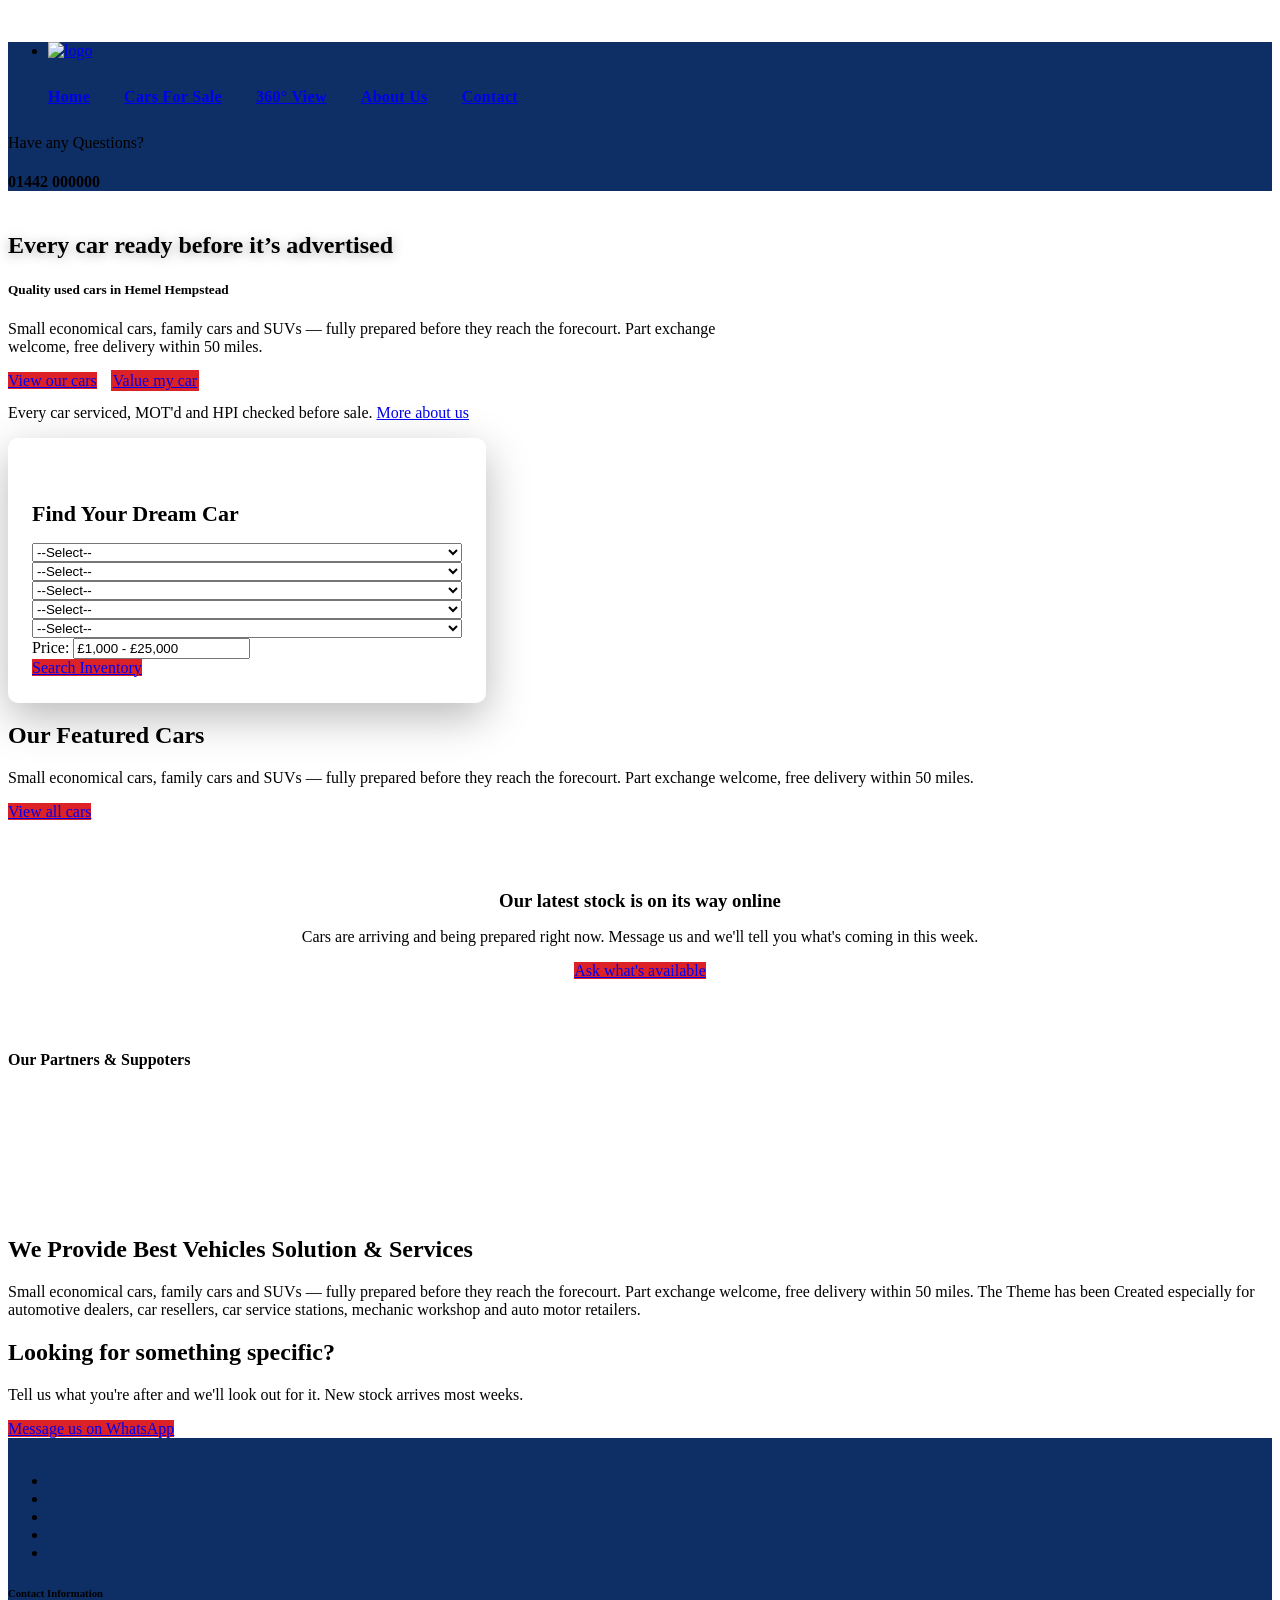
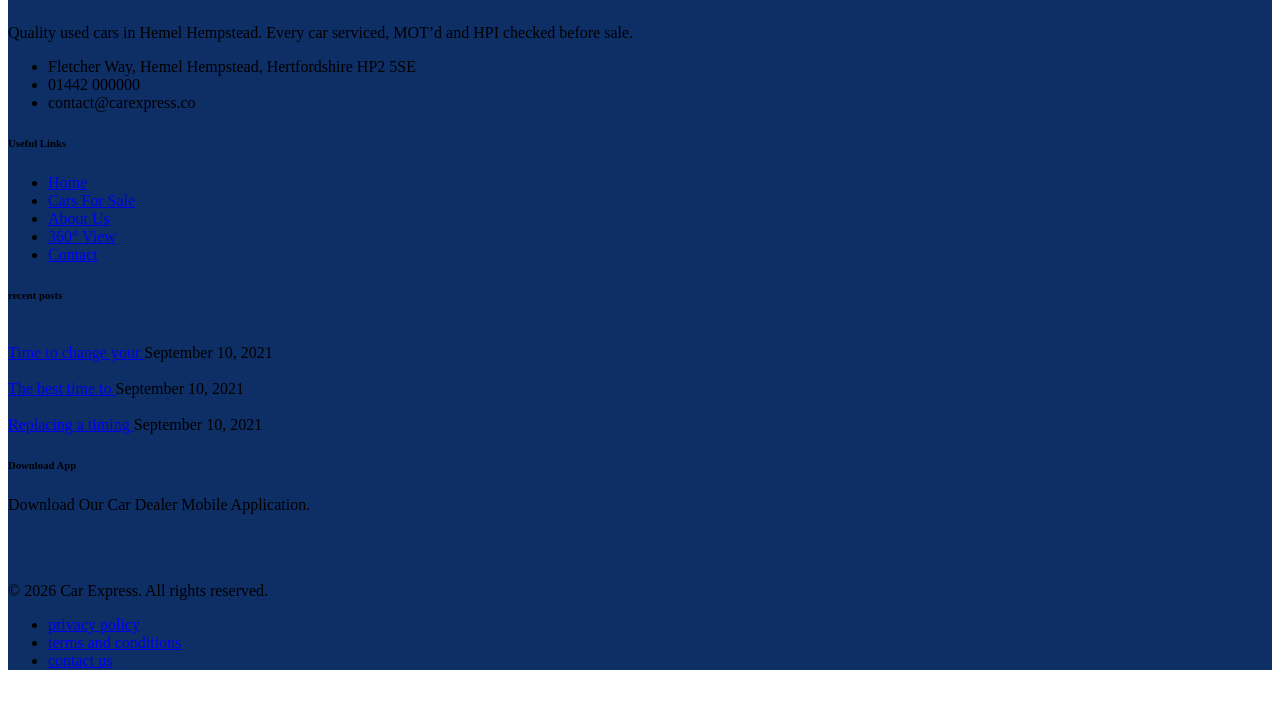
==== index.html @ a80dec23 "Add files via upload" ====
<!DOCTYPE html>
<html lang="en">
<head>
<meta charset="utf-8">
<meta http-equiv="X-UA-Compatible" content="IE=edge">
<meta name="keywords" content="HTML5 Template" />

<meta name="author" content="Car Express">
<meta name="viewport" content="width=device-width, initial-scale=1, maximum-scale=1" />
<title>Car Express — Quality Used Cars in Hemel Hempstead</title>

<!-- Google Font -->
<link href="https://fonts.googleapis.com/css2?family=Outfit:wght@300;400;500;600;700&display=swap" rel="stylesheet"> 

<!-- Favicon -->
<link rel="shortcut icon" href="images/favicon.png">

<!-- bootstrap -->
<link rel="stylesheet" type="text/css" href="css/bootstrap.min.css" />

<!-- flaticon -->
<link rel="stylesheet" type="text/css" href="css/flaticon.css" />

<!-- mega menu -->
<link rel="stylesheet" type="text/css" href="css/mega-menu/mega_menu.css" />

<!-- font awesome -->
<link rel="stylesheet" type="text/css" href="css/font-awesome.min.css" />
<link rel="stylesheet" type="text/css" href="css/all.min.css" />

<!-- owl-carousel -->
<link rel="stylesheet" type="text/css" href="css/owl-carousel/owl.carousel.css" />

<!-- jquery-ui -->
<link rel="stylesheet" type="text/css" href="css/jquery-ui.css" />

<!-- magnific-popup -->
<link rel="stylesheet" type="text/css" href="css/magnific-popup/magnific-popup.css" />

<!-- main style -->
<link rel="stylesheet" type="text/css" href="css/style.css" />
<link rel="stylesheet" type="text/css" href="css/style-new.css" />

<!-- responsive -->
<link rel="stylesheet" type="text/css" href="css/responsive.css" />


<script>
/* ============================================================
   CAR EXPRESS — edit your details here (this block only).
   ============================================================ */
window.CE = {
  name: "Car Express",
  phone: "01442 000000",
  whatsapp: "447000000000",          // international, no + or spaces
  email: "contact@carexpress.co",
  address: ["Fletcher Way", "Hemel Hempstead", "Hertfordshire HP2 5SE"],
  mapsQuery: "Car Express, Fletcher Way, Hemel Hempstead HP2 5SE",
  hours: "Mon - Sat 9:00 - 18:00 &middot; Sun 10:00 - 16:00",
  companyLegal: "Car Express Ltd. Registered in England & Wales. Company no. 00000000.",
  social: { facebook:"", instagram:"", tiktok:"", youtube:"" },
  // Live stock published from your management app
  supabaseUrl: "https://kpqbnrmfxdditbbfqctr.supabase.co",
  supabaseKey: "sb_publishable_ziBX-RqRTUpaglzrKBQ-0g_44sl2aze"
};
</script>

<style>
/* ---- Car Express brand overrides ---- */
:root{ --ce-navy:#17428C; --ce-navy-dark:#0E2E66; --ce-red:#DC2226; }
.text-primary,.theme-color,a:hover,.item-title a:hover{ color:var(--ce-red)!important; }
.bg-primary,.button,.btn-primary,.price.car-price,.label.car-condition,
.search-inventory .button,input[type=submit]{ background-color:var(--ce-red)!important; border-color:var(--ce-red)!important; }
.button:hover,.btn-primary:hover{ background-color:#B81A1E!important; border-color:#B81A1E!important; }
.bg-dark,.footer,.topbar,.header-navbar-v2{ background-color:var(--ce-navy-dark)!important; }
.menu-list-items{ background-color:var(--ce-navy-dark)!important; }
#logo_img,.footer-logo img{ max-height:46px; width:auto; }
.main-title:after,.section-title:after{ background:var(--ce-red)!important; }
/* tidy: hide template bits we don't use */
.compare_pgs, .header-button, .car-overlay-banner li:nth-child(2){ display:none!important; }
.ce-actions{ display:flex; gap:6px; flex-wrap:wrap; margin-top:10px; }
.ce-actions a{ flex:1; min-width:96px; text-align:center; padding:9px 6px; border-radius:4px;
  font-size:13px; font-weight:600; text-transform:uppercase; letter-spacing:.4px; }
.ce-chat{ background:#16603F; color:#fff!important; }
.ce-more{ background:var(--ce-navy); color:#fff!important; }
.ce-empty{ text-align:center; padding:50px 20px; }
.ce-empty h3{ margin-bottom:10px; }
</style>
<style>
/* ---- Car Express layout fixes ---- */
.search-block-wrapper{ width:100%; max-width:none; padding:26px 24px; border-radius:10px; }
.search-block-wrapper .selected-box, .search-block-wrapper select{ width:100%; }
.search-block-title{ font-size:22px; margin-bottom:16px; text-align:left; }
.search-block .col-sm-12{ flex:0 0 100%; max-width:100%; }
#logo_img, .navbar-brand img, .logo img{ max-height:50px!important; width:auto!important; }
.banner-content h1, .banner-content h2{ text-shadow:0 2px 12px rgba(0,0,0,.35); }
/* stop the stray demo car graphic in the corner */
.hotspot-car, .banner-car-img, img[src*="hotspot"]{ display:none!important; }
</style><style>
/* nav spacing — margins, not gap, so older browsers behave too */
nav .menu-links > li{ display:inline-block!important; margin-right:30px!important; float:none!important; }
nav .menu-links > li:last-child{ margin-right:0!important; }
nav .menu-links > li > a{ display:inline-block!important; padding:12px 0!important; font-weight:600!important;
  white-space:nowrap!important; letter-spacing:.3px; }
@media(max-width:991px){
  nav .menu-links > li{ display:block!important; margin-right:0!important; }
  nav .menu-links > li > a{ display:block!important; padding:14px 4px!important; }
}
/* hero search card */
.search-block-wrapper{ width:100%!important; max-width:430px!important; background:#fff!important;
  padding:26px 24px!important; border-radius:10px!important; box-shadow:0 14px 44px rgba(0,0,0,.28)!important; }
.search-block-wrapper .search-block-title{ font-size:22px!important; text-align:left!important; margin-bottom:16px!important; }
.search-block-wrapper select, .search-block-wrapper .selected-box{ width:100%!important; }
</style><style>
#ceHeroRow{ display:flex!important; flex-wrap:wrap!important; align-items:center!important; }
#ceHeroRow > .col-lg-7{ flex:0 0 56%!important; max-width:56%!important; }
#ceHeroRow > .col-lg-5{ flex:0 0 44%!important; max-width:44%!important; display:flex; justify-content:flex-end; }
@media(max-width:991px){
  #ceHeroRow > .col-lg-7, #ceHeroRow > .col-lg-5{ flex:0 0 100%!important; max-width:100%!important; }
  #ceHeroRow > .col-lg-5{ justify-content:flex-start; margin-top:26px; }
  .search-block-wrapper{ max-width:100%!important; }
}
</style><meta name="geo.region" content="GB-HRT">
<meta name="geo.placename" content="Hemel Hempstead">
<meta name="description" content="Used cars for sale in Hemel Hempstead. Car Express, Fletcher Way, HP2 5SE. Every car serviced, MOT'd and HPI checked before sale. Part exchange welcome, free delivery within 50 miles.">
<script type="application/ld+json">
{"@context":"https://schema.org","@type":"AutoDealer","name":"Car Express",
 "address":{"@type":"PostalAddress","streetAddress":"Fletcher Way","addressLocality":"Hemel Hempstead",
 "addressRegion":"Hertfordshire","postalCode":"HP2 5SE","addressCountry":"GB"},
 "areaServed":"Hemel Hempstead and surrounding areas"}
</script>
</head>

<body>

<!--=================================
  loading -->

 <div id="loading">
  <div id="loading-center">
      <img src="images/loader.gif" alt="">
 </div>
</div>

<!--=================================
  loading -->


<!--=================================
 header -->
 <header id="header" class="defualt header-fancy">
    <!--=================================
 mega menu -->
    <div class="menu header-navbar-v2">
      <!-- menu start -->
      <nav id="menu" class="mega-menu">
        <!-- menu list items container -->
        <section class="menu-list-items">
          <div class="container-fluid">
            <div class="row">
              <div class="col-md-12 position-relative">
                <div class="header-inner">
                    <div class="header-left">
                      <!-- menu logo -->
                      <ul class="menu-logo">
                        <li>
                          <a href="index.html"><img id="logo_img" src="images/logo-light.png" alt="logo"> </a>
                        </li>
                      </ul>
                      <!-- menu links -->
                      <ul class="menu-links">
          <li><a href="index.html">Home</a></li>
          <li><a href="stock.html">Cars For Sale</a></li>
          <li><a href="view360.html">360° View</a></li>
          <li><a href="about.html">About Us</a></li>
          <li><a href="contact.html">Contact</a></li>
        </ul></div>
                  <div class="header-right">
                        <div class="header-info">
                            <div class="info-icon">
                                <i class="fa fa-phone"></i>
                            </div>
                            <div class="info-content">
                                <span class="info-label">Have any Questions?</span>
                                <h4 class="info-number"><span class="ce-phone"></span></h4>
                            </div>
                        </div>
                        
                  </div>
                </div>
              </div>
            </div>
          </div>
        </section>
      </nav>
      <!-- menu end -->
    </div>
  </header>

<!--=================================
 Banner -->
<section class="banner modern-banner-3 bg-holder bg-overlay-dark-50" style="background-image: url(images/modern-home/bg/home3-banner-image.jpg);">
  <div class="container">
    <div class="row align-items-center" id="ceHeroRow">
     <div class="col-lg-7">
      <div class="banner-content text-white">
        <h1>Every car ready before it’s advertised</h1>
        <h5>Quality used cars in Hemel Hempstead</h5>
        <p>Small economical cars, family cars and SUVs — fully prepared before they reach the forecourt. Part exchange welcome, free delivery within 50 miles.</p>

          <div class="app-button">
            <a class="button" href="stock.html">View our cars</a>
            <a class="button" style="background:transparent;border:2px solid #fff;margin-left:10px" href="#ceSearch">Value my car</a>
            <p class="text-dec" style="margin-top:14px">Every car serviced, MOT'd and HPI checked before sale. <a href="about.html">More about us</a></p>
          </div>
     </div>
     <div class="col-lg-5">
      <div class="search-block-wrapper">
          <h5 class="search-block-title">Find Your Dream Car</h5>
          <div class="row search-block search-block-new">
            <div class="col-sm-12">
              <div class="selected-box">
                <select class="selectpicker">
                  <option>--Select--</option>
                 <option>Year</option>
                 <option>2010</option>
                 <option>2011</option>
                 <option>2012</option>
                 <option>2013</option>
                 <option>2014</option>
                 <option>2015</option>
                 <option>2016</option>
                 <option>2017</option>
                 <option>2018</option>
                </select>
               </div>
             </div>
             <div class="col-sm-12">
               <div class="selected-box">
                 <select class="selectpicker">
                  <option>--Select--</option>
                 <option>Make </option>
                 <option>Ferrari</option>
                 <option>Honda </option>
                 <option>Hyundai </option>
                 <option>Nissan </option>
                 <option>Audi </option>
                 <option>Bentley</option>
                 <option>BMW</option>
                </select>
               </div>
             </div>
             <div class="col-sm-12">
               <div class="selected-box">
                <select class="selectpicker">
                  <option>--Select--</option>
                 <option>458 Italia</option>
                 <option>570GT</option>
                 <option>650S</option>
                 <option>911 Turbo Cabriolet</option>
                 <option>A4</option>
                 <option>A4 Prestige</option>
                 <option>A7</option>
                 <option>A7 3.0T Prestige quattro</option>
                 <option>Bentayga</option>
                </select>
              </div>
             </div>
           <div class="col-sm-12">
             <div class="selected-box">
              <select class="selectpicker">
                <option>--Select--</option>
                 <option>Coupe</option>
                 <option>Hatchback</option>
                 <option>Sedan</option>
                 <option>SUV</option>
                </select>
              </div>
           </div>
           <div class="col-sm-12">
            <div class="selected-box">
              <select class="selectpicker">
                <option>--Select--</option>
               <option>≤ 10000</option>
               <option>≤ 20000</option>
               <option>≤ 30000</option>
               <option>≤ 40000</option>
               <option>≤ 50000</option>
               <option>≤ 60000</option>
               <option>≤ 70000</option>
              </select>
            </div>
           </div>
            <div class="col-md-12">
              <div class="price-slide">
                <div class="price">
                    <label class="form-label" for="amount">Price: </label>
                    <input type="text" id="amount" class="amount" value="£1,000 - £25,000" />       
                  <div id="slider-range"></div>
                    <a class="button" href="#">Search Inventory</a>
                  </div>
                </div>
              </div>
            </div>
         </div>
     </div>
    </div>
  </div>
</div></section>
<!--=================================
 Banner -->

<!--=================================
section -->

<!--=================================
 section -->


 <!--=================================
 welcome -->
<section class="page-section-ptb">
   <div class="container">
      <div class="row align-items-center">
         <div class="col-lg-8">
            <div class="section-title-new mb-2">
              <h2 class="main-title">Our Featured Cars</h2>
              <p>Small economical cars, family cars and SUVs — fully prepared before they reach the forecourt. Part exchange welcome, free delivery within 50 miles.</p>
            </div>
         </div>
         <div class="col-lg-4 text-lg-end">
            <a class="button extra-large" href="stock.html"> View all cars </a>
         </div>
      </div>
      <div class="row">
<div data-ce-cars="6" style="display:contents"></div>

      </div>
   </div>
</section>
<!--=================================
 welcome -->

 <!--=================================
 Counter -->

 <!--=================================
 Counter -->





<!--=================================
clients -->
<section class="our-partners section-pb">
 <div class="container">
    <div class="row">
     <div class="col-md-12">
       <div class="divider-separator">
          <span class="separator-1">
            <span class="separator-line"></span>
          </span>
          <h4 class="separator-title">Our Partners &amp; Suppoters</h4>
          <span class="separator-1">
            <span class="separator-line"></span>
          </span>
        </div>
     </div>
    </div>
  <div class="row">
     <div class="col-lg-12 col-md-12">
      <div class="owl-carousel our-clients-carousel" data-nav-dots="false" data-items="5" data-md-items="5" data-sm-items="3" data-xs-items="2" data-space="10">
          <div class="item">
            <img class="img-fluid center-block" src="images/modern-home/clients/clients-01.png" alt="">
          </div>
          <div class="item">
            <img class="img-fluid center-block" src="images/modern-home/clients/clients-02.png" alt="">
          </div>
          <div class="item">
            <img class="img-fluid center-block" src="images/modern-home/clients/clients-03.png" alt="">
          </div>
          <div class="item">
            <img class="img-fluid center-block" src="images/modern-home/clients/clients-04.png" alt="">
          </div>
          <div class="item">
            <img class="img-fluid center-block" src="images/modern-home/clients/clients-05.png" alt="">
          </div>
          <div class="item">
            <img class="img-fluid center-block" src="images/modern-home/clients/clients-06.png" alt="">
          </div>
          <div class="item">
            <img class="img-fluid center-block" src="images/modern-home/clients/clients-07.png" alt="">
          </div>
       </div>
     </div>
   </div>
  </div>
 </section>
 <!--=================================
 clients -->


 <!--=================================
Solution & Services -->
<section class="section-ptb bg-holder bg-overlay-dark-80 position-relative" style="background-image: url(images/modern-home/bg/video-bg-image.jpg);">
 <div class="container">
    <div class="row justify-content-start">
     <div class="col-md-7">
      <div class="section-title-new vehicles-volution mb-0">
        <h2 class="main-title text-white">We Provide Best Vehicles Solution & Services</h2>
        <p class="text-white mb-0">Small economical cars, family cars and SUVs — fully prepared before they reach the forecourt. Part exchange welcome, free delivery within 50 miles. The Theme has been Created especially for automotive dealers, car resellers, car service stations, mechanic workshop and auto motor retailers.</p>
      </div>
     </div>
    </div>
 </div>
</section>
 <!--=================================
Solution & Services -->

 <!--=================================
Have Any Question -->
<section class="space-ptb"><div class="container"><div class="row justify-content-center text-center">
          <div class="col-lg-8"><h2 class="main-title">Looking for something specific?</h2>
          <p>Tell us what you're after and we'll look out for it. New stock arrives most weeks.</p>
          <a class="button" id="ceTellUs" target="_blank" rel="noopener">Message us on WhatsApp</a>
          </div></div></div></section>
 <!--=================================
Have Any Question -->

<!--=================================
 latest news -->



<!--=================================
 latest news -->


<!--=================================
  footer -->
  <footer class="footer bg-2 bg-overlay-black-90">
    <div class="container">
      <div class="row social-footer">
        <div class="col-lg-4 col-md-4 col-sm-4 text-center text-md-start">
          <div class="footer-logo">
            <a href="#">
              <img class="img-fluid site-logo" src="images/logo-light.png" alt="">
            </a>
          </div>
        </div>
        <div class="col-lg-8 col-md-8 col-sm-8 text-center text-md-end">
          <div class="social-icon">
            <ul class="icon-light">
              <li><a class="facebook" href="http://www.facebook.com" target="_blank"><i class="fab fa-facebook-f"></i></a></li>
              <li><a class="twitter" href="http://www.twitter.com" target="_blank"><i class="fab fa-twitter"></i></a></li>
              <li><a class="dribbble" href="https://dribbble.com/" target="_blank"><i class="fab fa-dribbble"></i></a></li>
              <li><a class="instagram" href="http://www.instagram.com/" target="_blank"><i class="fab fa-instagram"></i></a></li>
              <li><a class="youtube" href="http://www.youtube.com" target="_blank"><i class="fab fa-youtube"></i></a></li>
            </ul>
          </div>
        </div>
      </div>
      <div class="row mt-5">
        <div class="col-lg-3 col-md-6 mb-4 mb-lg-5">
          <div class="about-content">
            <h6 class="text-white widgettitle">Contact Information</h6>
            <p>Quality used cars in Hemel Hempstead. Every car serviced, MOT’d and HPI checked before sale.</p>
          </div>
          <div class="address">
            <ul>
              <li> <i class="fa-solid fa-location-dot"></i><span>Fletcher Way, Hemel Hempstead, Hertfordshire HP2 5SE</span> </li>
              <li> <i class="fa fa-phone"></i><span><span class="ce-phone"></span></span> </li>
              <li> <i class="fa fa-envelope-o"></i><span><span class="ce-email"></span></span> </li>
            </ul>
          </div>
        </div>
        <div class="col-lg-3 col-md-6 mb-4 mb-lg-5">
          <div class="usefull-link widget-link-new">
            <h6 class="text-white widgettitle">Useful Links</h6>
            <ul>
              <li><a href="index.html">Home</a></li><li><a href="stock.html">Cars For Sale</a></li><li><a href="about.html">About Us</a></li><li><a href="view360.html">360° View</a></li><li><a href="contact.html">Contact</a></li></ul>
          </div>
        </div>
        <div class="col-lg-3 col-md-6 mb-4 mb-lg-5">
          <div class="recent-post-block">
            <h6 class="text-white widgettitle">recent posts </h6>
            <div class="recent-post">
              <div class="recent-post-image">
                <img class="img-fluid" src="images/car/01.jpg" alt="">
              </div>
              <div class="recent-post-info">
                <a href="#">Time to change your </a>
                <span class="post-date"><i class="fas fa-calendar-alt"></i>September 10, 2021</span>
              </div>
            </div>
            <div class="recent-post">
              <div class="recent-post-image">
                <img class="img-fluid" src="images/car/02.jpg" alt="">
              </div>
              <div class="recent-post-info">
                <a href="#">The best time to </a>
                <span class="post-date"><i class="fas fa-calendar-alt"></i>September 10, 2021</span>
              </div>
            </div>
            <div class="recent-post">
              <div class="recent-post-image">
                <img class="img-fluid" src="images/car/03.jpg" alt="">
              </div>
              <div class="recent-post-info">
                <a href="#">Replacing a timing </a>
                <span class="post-date"><i class="fas fa-calendar-alt"></i>September 10, 2021</span>
              </div>
            </div>
          </div>
        </div>
        <div class="col-lg-3 col-md-6 mb-4 mb-lg-5">
          <div class="news-letter">
            <h6 class="text-white widgettitle">Download App </h6>
            <p>Download Our Car Dealer Mobile Application.</p>
            <div class="app-button-items">
               <div class="button-item">
                  <a class="" href="#"><img class="img-fluid" src="images/modern-home/appstore.png" alt=""></a>
               </div>
               <div class="button-item">
                  <a class="" href="#"><img class="img-fluid" src="images/modern-home/google-play-store.png" alt=""></a>
               </div>
            </div>
          </div>
        </div>
      </div>
    </div>

    <div class="copyright copyright-border">
      <div class="container">
        <div class="row">
          <div class="col-lg-6 col-md-12">
            <div class="text-lg-start text-center">
              <p>© <span class="ce-year"></span> Car Express. All rights reserved.</p>
            </div>
          </div>
          <div class="col-lg-6 col-md-12">
            <ul class="list-inline text-lg-end text-center">
              <li><a href="#">privacy policy </a></li>
              <li><a href="#">terms and conditions </a></li>
              <li><a href="#">contact us </a></li>
            </ul>
          </div>
        </div>
      </div>
    </div>
  </footer>
  <!--=================================
  footer -->



 <!--=================================
 back to top -->

<div class="car-top">
  <span><img src="images/car.png" alt=""></span>
</div>

 <!--=================================
 back to top -->

<!--=================================
 jquery -->

<!-- jquery  -->
<script type="text/javascript" src="js/jquery-3.6.0.min.js"></script>

<!-- bootstrap -->
<script type="text/javascript" src="js/popper.js"></script>
<script type="text/javascript" src="js/bootstrap.min.js"></script>

<!-- mega-menu -->
<script type="text/javascript" src="js/mega-menu/mega_menu.js"></script>

<!-- appear -->
<script type="text/javascript" src="js/jquery.appear.js"></script>

<!-- counter -->
<script type="text/javascript" src="js/counter/jquery.countTo.js"></script>

<!-- isotope -->
<script type="text/javascript" src="js/isotope/isotope.pkgd.min.js"></script>

<!-- owl-carousel -->
<script type="text/javascript" src="js/owl-carousel/owl.carousel.min.js"></script>

<!-- jquery-ui -->
<script type="text/javascript" src="js/jquery-ui.js"></script>

<!-- select -->
<script type="text/javascript" src="js/select/jquery-select.js"></script>

<!-- magnific popup -->
<script type="text/javascript" src="js/magnific-popup/jquery.magnific-popup.min.js"></script>

<!-- custom -->
<script type="text/javascript" src="js/custom.js"></script>


<script>
/* ============================================================
   Live stock — reads what you publish from the management app.
   Falls back to stock.json, then to an honest empty state.
   ============================================================ */
(function(){
  const C = window.CE;
  const money = n => "\u00A3" + Number(n||0).toLocaleString("en-GB");
  const esc = s => String(s==null?"":s).replace(/[&<>"']/g,c=>({"&":"&amp;","<":"&lt;",">":"&gt;",'"':"&quot;","'":"&#39;"}[c]));
  const wa = m => "https://wa.me/"+C.whatsapp+(m?"?text="+encodeURIComponent(m):"");
  const title = c => [c.year,c.make,c.model].filter(Boolean).join(" ");
  const full  = c => [c.year,c.make,c.model,c.variant].filter(Boolean).join(" ");
  window.CEfull = full; window.CEmoney = money; window.CEwa = wa; window.CEesc = esc;

  async function load(){
    try{
      const r = await fetch(C.supabaseUrl+"/rest/v1/public_stock?id=eq.stock&select=data",
        {headers:{apikey:C.supabaseKey, Authorization:"Bearer "+C.supabaseKey}, cache:"no-store"});
      if(r.ok){ const rows = await r.json();
        const cars = rows && rows[0] && rows[0].data;
        if(Array.isArray(cars) && cars.length) return cars; }
    }catch(e){}
    try{ const r2 = await fetch("stock.json",{cache:"no-store"});
      if(r2.ok){ const d = await r2.json(); const cars = Array.isArray(d)?d:(d.vehicles||[]);
        if(cars.length) return cars; } }catch(e){}
    return [];
  }

  function card(c){
    const img = (c.photos&&c.photos[0]) ? esc(c.photos[0]) : "images/car/01.jpg";
    const sold = c.status==="sold";
    const msg = "Hi, I'm interested in the "+full(c)+" ("+money(c.price)+"). Is it still available?";
    // Only show a spec if it's genuinely present — a blank or unparseable
    // mileage was showing as "NaN mi".
    const milesNum = Number(String(c.mileage||"").replace(/[^0-9.]/g,""));
    const specs = [
      c.year,
      (milesNum > 0 && isFinite(milesNum)) ? milesNum.toLocaleString("en-GB")+" mi" : null,
      c.fuel, c.transmission, c.engine, c.body
    ].filter(function(x){ return x !== null && x !== undefined && String(x).trim() !== ""; });
    return `<div class="col-lg-4 col-sm-6">
      <div class="car-item vehicle-showcase-6">
        <div class="car-image">
          ${sold?'<span class="label car-condition used">Sold</span>':''}
          <a href="car.html?id=${encodeURIComponent(c.id)}"><img class="img-fluid" src="${img}" alt="${esc(full(c))}" loading="lazy" style="width:100%;height:230px;object-fit:cover"></a>
          <div class="price car-price"><bdi class="new-price">${money(c.price)}</bdi></div>
        </div>
        <div class="car-content">
          ${c.body?`<div class="car-attribute-subtitle">${esc(c.body)}</div>`:''}
          <h3 class="item-title"><a href="car.html?id=${encodeURIComponent(c.id)}">${esc(title(c))}</a></h3>
          ${c.variant?`<div class="car-description">${esc(c.variant)}</div>`:''}
          <div class="car-list"><ul class="list-inline">
            ${specs.map(s=>`<li>${esc(s)}</li>`).join('')}
          </ul></div>
          <div class="ce-actions">
            ${sold?`<a class="ce-more" href="car.html?id=${encodeURIComponent(c.id)}">View details</a>`
                  :`<a class="ce-chat" href="${wa(msg)}" target="_blank" rel="noopener">Enquire</a>
                    <a class="ce-more" href="car.html?id=${encodeURIComponent(c.id)}">Details</a>`}
          </div>
        </div>
      </div></div>`;
  }

  function emptyHtml(){
    return `<div class="col-12"><div class="ce-empty">
      <h3>Our latest stock is on its way online</h3>
      <p>Cars are arriving and being prepared right now. Message us and we'll tell you what's coming in this week.</p>
      <a class="button" href="${wa("Hi, what stock do you have available at the moment?")}" target="_blank" rel="noopener">Ask what's available</a>
    </div></div>`;
  }

  window.CEstock = null;
  document.addEventListener("DOMContentLoaded", async function(){
    const cars = await load();
    window.CEstock = cars;
    const avail = cars.filter(c=>c.status!=="sold");

    document.querySelectorAll("[data-ce-cars]").forEach(el=>{
      const limit = Number(el.getAttribute("data-ce-cars")) || 0;
      const list = limit ? avail.slice(0,limit) : cars;
      el.innerHTML = list.length ? list.map(card).join("") : emptyHtml();
    });
    document.querySelectorAll("[data-ce-count]").forEach(el=> el.textContent = avail.length);

    // make dropdowns from real stock
    const mk = document.querySelector("[data-ce-makes]");
    if(mk){
      const makes = [...new Set(avail.map(c=>c.make).filter(Boolean))].sort();
      mk.innerHTML = '<option value="">Any make</option>' + makes.map(m=>`<option>${esc(m)}</option>`).join("");
    }
    if(window.CEinitDetail) window.CEinitDetail(cars);
    if(window.CEinitFilters) window.CEinitFilters(cars);
  });
})();
</script>

<script>
/* Fill contact details from the config, everywhere they appear. */
document.addEventListener("DOMContentLoaded", function(){
  const C = window.CE;
  const tel = "tel:" + C.phone.replace(/[^\d+]/g,"");
  document.querySelectorAll(".ce-phone").forEach(e=> e.textContent = C.phone);
  document.querySelectorAll(".ce-email").forEach(e=> e.textContent = C.email);
  document.querySelectorAll(".ce-hours").forEach(e=> e.innerHTML = C.hours);
  document.querySelectorAll(".ce-address").forEach(e=> e.innerHTML = C.address.join("<br>"));
  document.querySelectorAll(".info-number").forEach(e=> e.textContent = C.phone);
  // any leftover demo links
  document.querySelectorAll('a[href^="tel:"]').forEach(a=> a.href = tel);
  document.querySelectorAll('a[href^="mailto:"]').forEach(a=> a.href = "mailto:"+C.email);
});
</script>

<script>
document.addEventListener("DOMContentLoaded", function(){
  const C = window.CE;
  const wa = m => "https://wa.me/"+C.whatsapp+(m?"?text="+encodeURIComponent(m):"");
  const t = document.querySelector("#ceTellUs");
  if(t) t.href = wa("Hi, I'm looking for a car — can you let me know what's coming in?");
  // any remaining demo phone/email text anywhere on the page
  document.body.innerHTML = document.body.innerHTML
    .replace(/\(007\) 123 456 7890/g, C.phone)
    .replace(/666 888 00000/g, C.phone)
    .replace(/support@website\.com/g, C.email)
    .replace(/themeforest|Car Express[A-Za-z]*/gi, "Car Express");
});
</script>
<script src="js/ce-site.js"></script>

<script>
document.addEventListener("DOMContentLoaded", function(){
  document.querySelectorAll(".ce-year").forEach(function(e){ e.textContent = new Date().getFullYear(); });
});
</script>
</body>
</html>
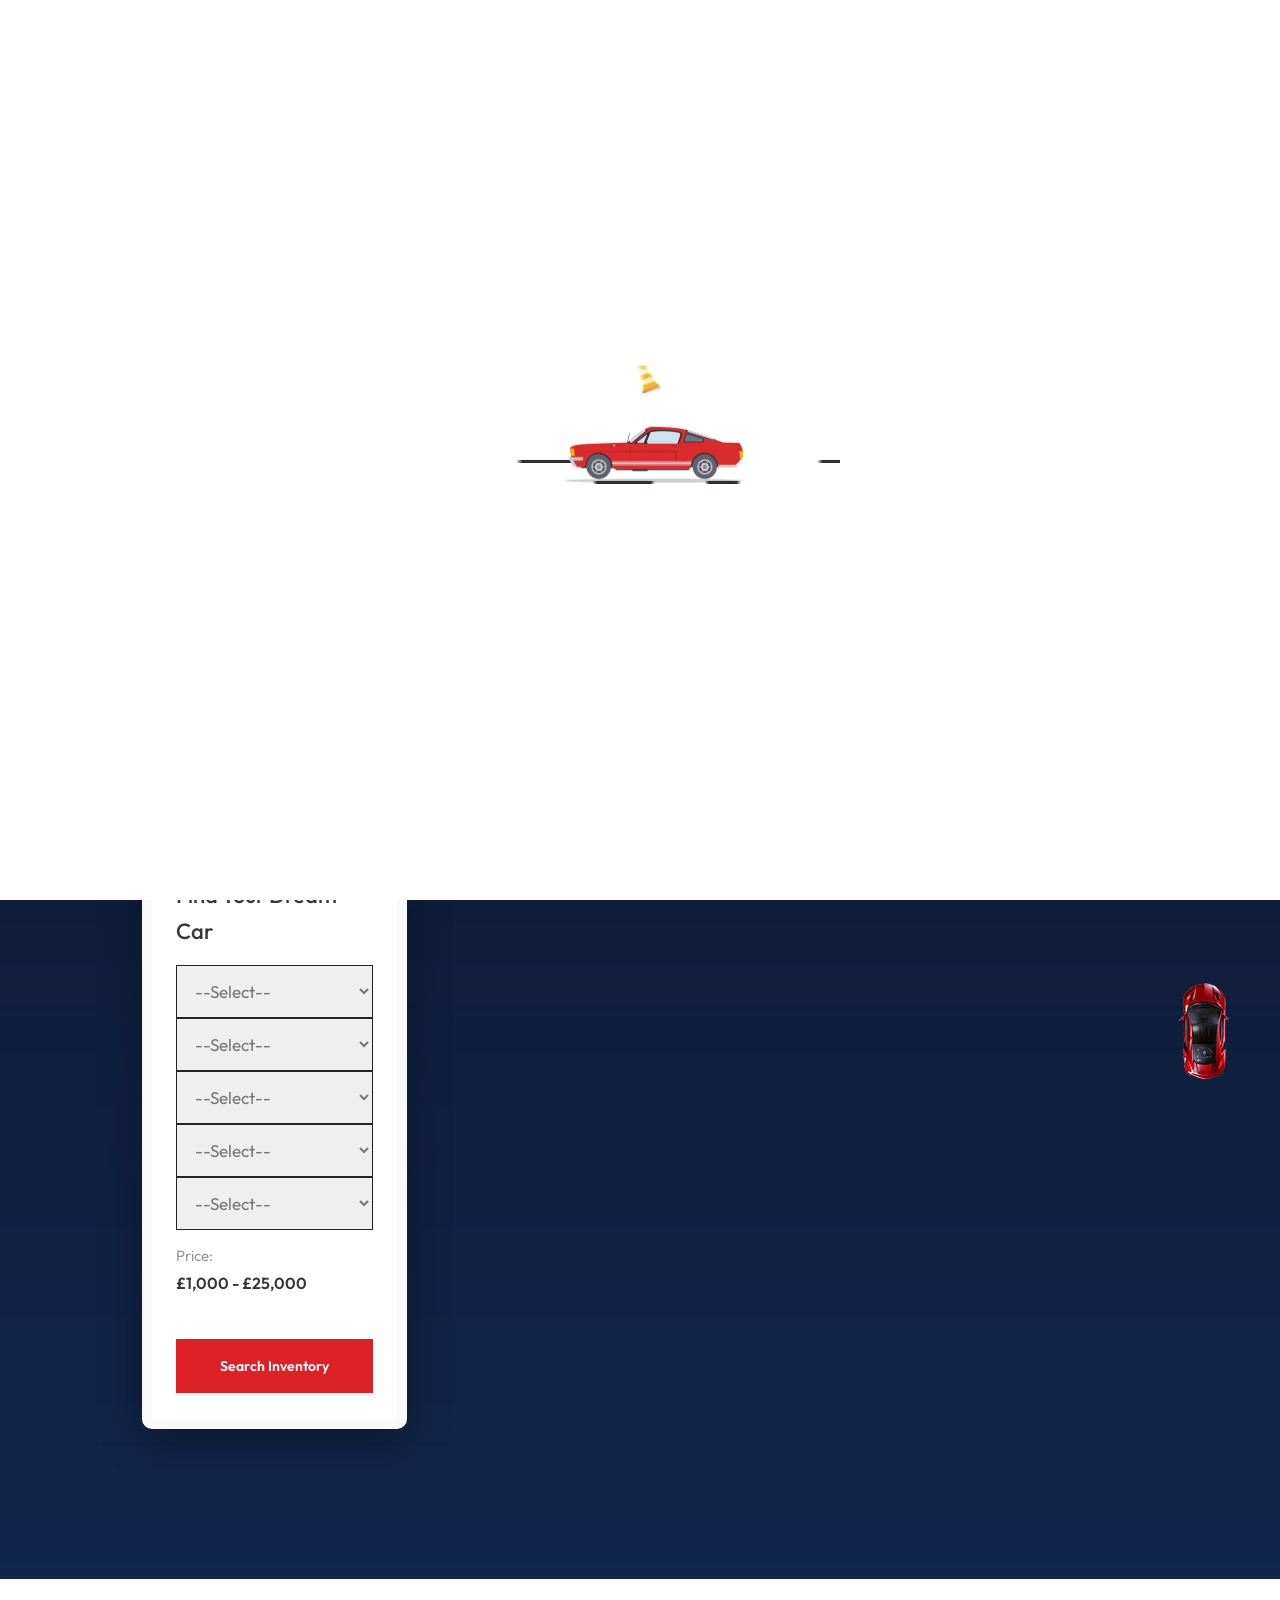
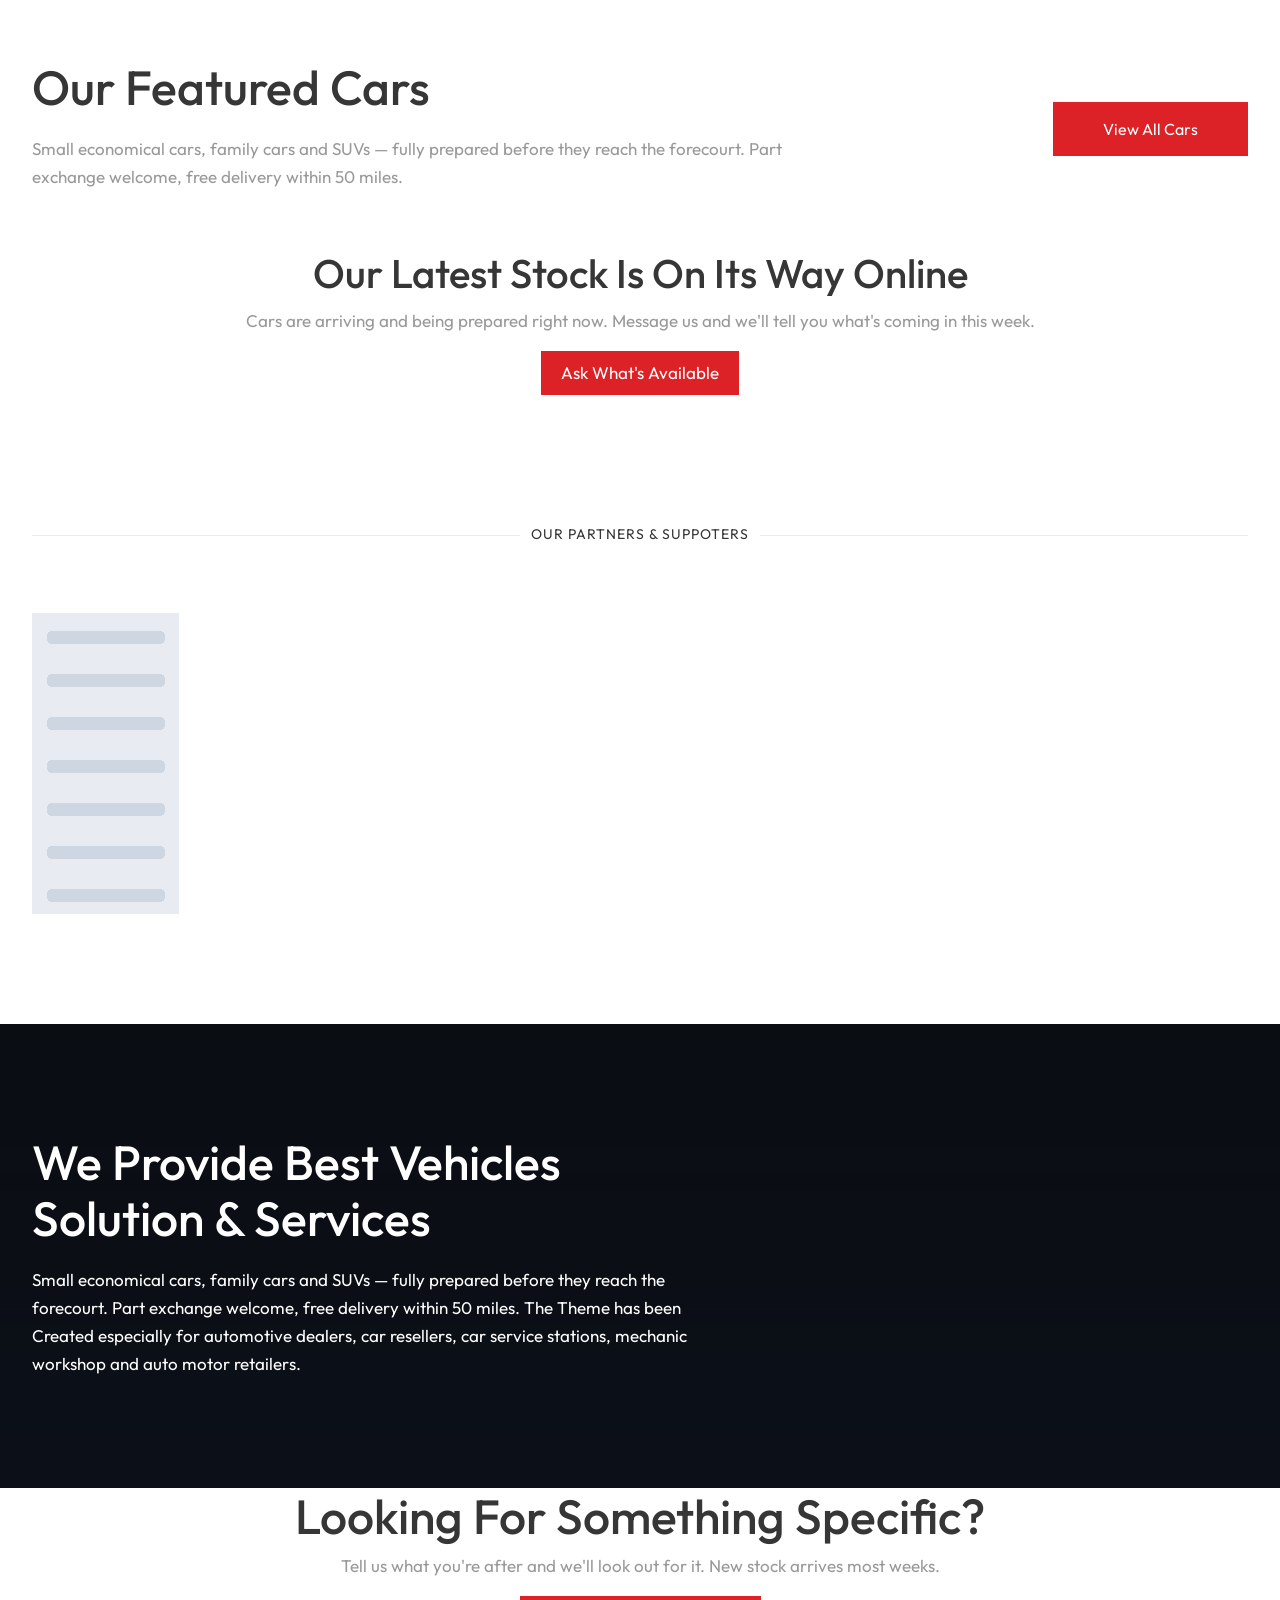
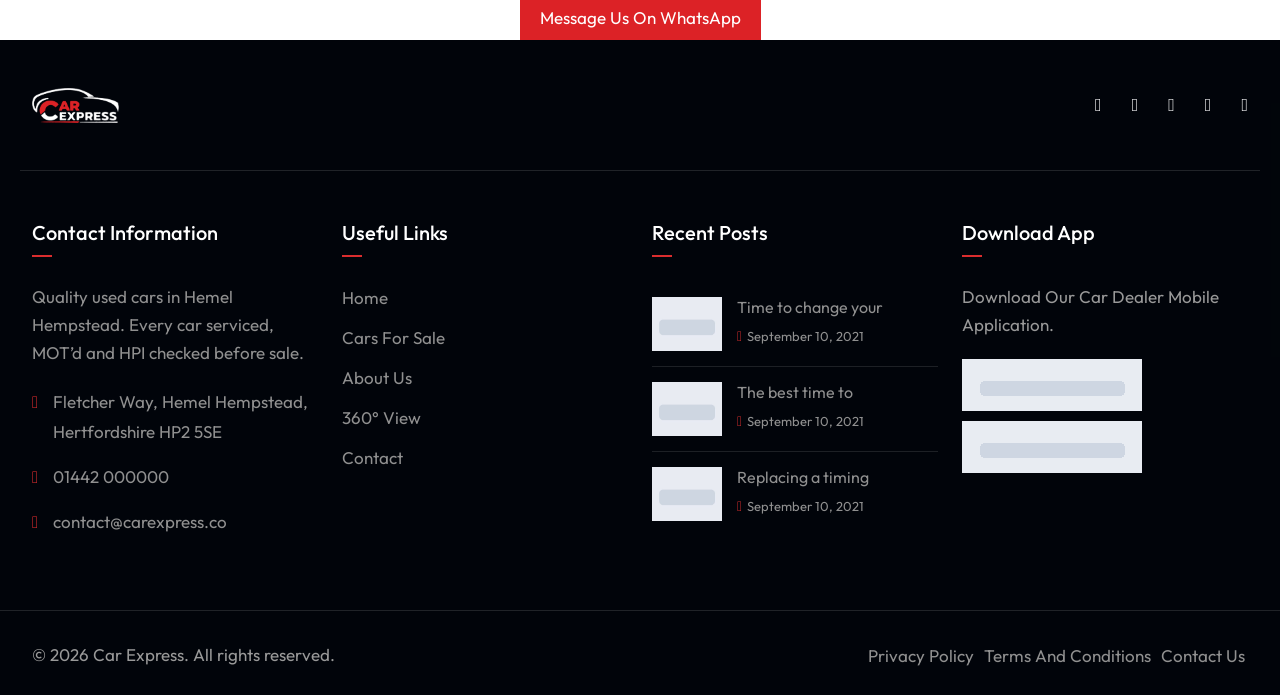
==== commit 42a87216: "Add files via upload" ====
--- a/index.html
+++ b/index.html
@@ -13,36 +13,36 @@
 <link href="https://fonts.googleapis.com/css2?family=Outfit:wght@300;400;500;600;700&display=swap" rel="stylesheet"> 
 
 <!-- Favicon -->
-<link rel="shortcut icon" href="images/favicon.png">
+<link rel="shortcut icon" href="favicon.png">
 
 <!-- bootstrap -->
-<link rel="stylesheet" type="text/css" href="css/bootstrap.min.css" />
+<link rel="stylesheet" type="text/css" href="bootstrap.min.css" />
 
 <!-- flaticon -->
-<link rel="stylesheet" type="text/css" href="css/flaticon.css" />
+<link rel="stylesheet" type="text/css" href="flaticon.css" />
 
 <!-- mega menu -->
-<link rel="stylesheet" type="text/css" href="css/mega-menu/mega_menu.css" />
+<link rel="stylesheet" type="text/css" href="mega_menu.css" />
 
 <!-- font awesome -->
-<link rel="stylesheet" type="text/css" href="css/font-awesome.min.css" />
-<link rel="stylesheet" type="text/css" href="css/all.min.css" />
+<link rel="stylesheet" type="text/css" href="font-awesome.min.css" />
+<link rel="stylesheet" type="text/css" href="all.min.css" />
 
 <!-- owl-carousel -->
-<link rel="stylesheet" type="text/css" href="css/owl-carousel/owl.carousel.css" />
+<link rel="stylesheet" type="text/css" href="owl.carousel.css" />
 
 <!-- jquery-ui -->
-<link rel="stylesheet" type="text/css" href="css/jquery-ui.css" />
+<link rel="stylesheet" type="text/css" href="jquery-ui.css" />
 
 <!-- magnific-popup -->
-<link rel="stylesheet" type="text/css" href="css/magnific-popup/magnific-popup.css" />
+<link rel="stylesheet" type="text/css" href="magnific-popup.css" />
 
 <!-- main style -->
-<link rel="stylesheet" type="text/css" href="css/style.css" />
-<link rel="stylesheet" type="text/css" href="css/style-new.css" />
+<link rel="stylesheet" type="text/css" href="style.css" />
+<link rel="stylesheet" type="text/css" href="style-new.css" />
 
 <!-- responsive -->
-<link rel="stylesheet" type="text/css" href="css/responsive.css" />
+<link rel="stylesheet" type="text/css" href="responsive.css" />
 
 
 <script>
@@ -138,7 +138,7 @@
 
  <div id="loading">
   <div id="loading-center">
-      <img src="images/loader.gif" alt="">
+      <img src="loader.gif" alt="">
  </div>
 </div>
 
@@ -164,7 +164,7 @@
                       <!-- menu logo -->
                       <ul class="menu-logo">
                         <li>
-                          <a href="index.html"><img id="logo_img" src="images/logo-light.png" alt="logo"> </a>
+                          <a href="index.html"><img id="logo_img" src="logo-light.png" alt="logo"> </a>
                         </li>
                       </ul>
                       <!-- menu links -->
@@ -199,7 +199,7 @@
 
 <!--=================================
  Banner -->
-<section class="banner modern-banner-3 bg-holder bg-overlay-dark-50" style="background-image: url(images/modern-home/bg/home3-banner-image.jpg);">
+<section class="banner modern-banner-3 bg-holder bg-overlay-dark-50" style="background-image: url(home3-banner-image.jpg);">
   <div class="container">
     <div class="row align-items-center" id="ceHeroRow">
      <div class="col-lg-7">
@@ -372,25 +372,25 @@
      <div class="col-lg-12 col-md-12">
       <div class="owl-carousel our-clients-carousel" data-nav-dots="false" data-items="5" data-md-items="5" data-sm-items="3" data-xs-items="2" data-space="10">
           <div class="item">
-            <img class="img-fluid center-block" src="images/modern-home/clients/clients-01.png" alt="">
+            <img class="img-fluid center-block" src="clients-01.png" alt="">
           </div>
           <div class="item">
-            <img class="img-fluid center-block" src="images/modern-home/clients/clients-02.png" alt="">
+            <img class="img-fluid center-block" src="clients-02.png" alt="">
           </div>
           <div class="item">
-            <img class="img-fluid center-block" src="images/modern-home/clients/clients-03.png" alt="">
+            <img class="img-fluid center-block" src="clients-03.png" alt="">
           </div>
           <div class="item">
-            <img class="img-fluid center-block" src="images/modern-home/clients/clients-04.png" alt="">
+            <img class="img-fluid center-block" src="clients-04.png" alt="">
           </div>
           <div class="item">
-            <img class="img-fluid center-block" src="images/modern-home/clients/clients-05.png" alt="">
+            <img class="img-fluid center-block" src="clients-05.png" alt="">
           </div>
           <div class="item">
-            <img class="img-fluid center-block" src="images/modern-home/clients/clients-06.png" alt="">
+            <img class="img-fluid center-block" src="clients-06.png" alt="">
           </div>
           <div class="item">
-            <img class="img-fluid center-block" src="images/modern-home/clients/clients-07.png" alt="">
+            <img class="img-fluid center-block" src="clients-07.png" alt="">
           </div>
        </div>
      </div>
@@ -403,7 +403,7 @@
 
  <!--=================================
 Solution & Services -->
-<section class="section-ptb bg-holder bg-overlay-dark-80 position-relative" style="background-image: url(images/modern-home/bg/video-bg-image.jpg);">
+<section class="section-ptb bg-holder bg-overlay-dark-80 position-relative" style="background-image: url(video-bg-image.jpg);">
  <div class="container">
     <div class="row justify-content-start">
      <div class="col-md-7">
@@ -445,7 +445,7 @@
         <div class="col-lg-4 col-md-4 col-sm-4 text-center text-md-start">
           <div class="footer-logo">
             <a href="#">
-              <img class="img-fluid site-logo" src="images/logo-light.png" alt="">
+              <img class="img-fluid site-logo" src="logo-light.png" alt="">
             </a>
           </div>
         </div>
@@ -487,7 +487,7 @@
             <h6 class="text-white widgettitle">recent posts </h6>
             <div class="recent-post">
               <div class="recent-post-image">
-                <img class="img-fluid" src="images/car/01.jpg" alt="">
+                <img class="img-fluid" src="car-01.jpg" alt="">
               </div>
               <div class="recent-post-info">
                 <a href="#">Time to change your </a>
@@ -496,7 +496,7 @@
             </div>
             <div class="recent-post">
               <div class="recent-post-image">
-                <img class="img-fluid" src="images/car/02.jpg" alt="">
+                <img class="img-fluid" src="car-02.jpg" alt="">
               </div>
               <div class="recent-post-info">
                 <a href="#">The best time to </a>
@@ -505,7 +505,7 @@
             </div>
             <div class="recent-post">
               <div class="recent-post-image">
-                <img class="img-fluid" src="images/car/03.jpg" alt="">
+                <img class="img-fluid" src="car-03.jpg" alt="">
               </div>
               <div class="recent-post-info">
                 <a href="#">Replacing a timing </a>
@@ -520,10 +520,10 @@
             <p>Download Our Car Dealer Mobile Application.</p>
             <div class="app-button-items">
                <div class="button-item">
-                  <a class="" href="#"><img class="img-fluid" src="images/modern-home/appstore.png" alt=""></a>
+                  <a class="" href="#"><img class="img-fluid" src="appstore.png" alt=""></a>
                </div>
                <div class="button-item">
-                  <a class="" href="#"><img class="img-fluid" src="images/modern-home/google-play-store.png" alt=""></a>
+                  <a class="" href="#"><img class="img-fluid" src="google-play-store.png" alt=""></a>
                </div>
             </div>
           </div>
@@ -559,7 +559,7 @@
  back to top -->
 
 <div class="car-top">
-  <span><img src="images/car.png" alt=""></span>
+  <span><img src="car.png" alt=""></span>
 </div>
 
  <!--=================================
@@ -569,38 +569,38 @@
  jquery -->
 
 <!-- jquery  -->
-<script type="text/javascript" src="js/jquery-3.6.0.min.js"></script>
+<script type="text/javascript" src="jquery-3.6.0.min.js"></script>
 
 <!-- bootstrap -->
-<script type="text/javascript" src="js/popper.js"></script>
-<script type="text/javascript" src="js/bootstrap.min.js"></script>
+<script type="text/javascript" src="popper.js"></script>
+<script type="text/javascript" src="bootstrap.min.js"></script>
 
 <!-- mega-menu -->
-<script type="text/javascript" src="js/mega-menu/mega_menu.js"></script>
+<script type="text/javascript" src="mega_menu.js"></script>
 
 <!-- appear -->
-<script type="text/javascript" src="js/jquery.appear.js"></script>
+<script type="text/javascript" src="jquery.appear.js"></script>
 
 <!-- counter -->
-<script type="text/javascript" src="js/counter/jquery.countTo.js"></script>
+<script type="text/javascript" src="jquery.countTo.js"></script>
 
 <!-- isotope -->
-<script type="text/javascript" src="js/isotope/isotope.pkgd.min.js"></script>
+<script type="text/javascript" src="isotope.pkgd.min.js"></script>
 
 <!-- owl-carousel -->
-<script type="text/javascript" src="js/owl-carousel/owl.carousel.min.js"></script>
+<script type="text/javascript" src="owl.carousel.min.js"></script>
 
 <!-- jquery-ui -->
-<script type="text/javascript" src="js/jquery-ui.js"></script>
+<script type="text/javascript" src="jquery-ui.js"></script>
 
 <!-- select -->
-<script type="text/javascript" src="js/select/jquery-select.js"></script>
+<script type="text/javascript" src="jquery-select.js"></script>
 
 <!-- magnific popup -->
-<script type="text/javascript" src="js/magnific-popup/jquery.magnific-popup.min.js"></script>
+<script type="text/javascript" src="jquery.magnific-popup.min.js"></script>
 
 <!-- custom -->
-<script type="text/javascript" src="js/custom.js"></script>
+<script type="text/javascript" src="custom.js"></script>
 
 
 <script>
@@ -632,7 +632,7 @@
   }
 
   function card(c){
-    const img = (c.photos&&c.photos[0]) ? esc(c.photos[0]) : "images/car/01.jpg";
+    const img = (c.photos&&c.photos[0]) ? esc(c.photos[0]) : "car-01.jpg";
     const sold = c.status==="sold";
     const msg = "Hi, I'm interested in the "+full(c)+" ("+money(c.price)+"). Is it still available?";
     // Only show a spec if it's genuinely present — a blank or unparseable
@@ -729,7 +729,7 @@
     .replace(/themeforest|Car Express[A-Za-z]*/gi, "Car Express");
 });
 </script>
-<script src="js/ce-site.js"></script>
+<script src="ce-site.js"></script>
 
 <script>
 document.addEventListener("DOMContentLoaded", function(){
--- a/mega_menu.css
+++ b/mega_menu.css
@@ -0,0 +1,1831 @@
+/* GOOGLE FONT */
+@import url(http://fonts.googleapis.com/css?family=Roboto:100,100i,300,300i,400,400i,500,500i,700,700i,900,900i);
+/* MENU BASIC LAYOUT */
+.mega-menu {
+  margin: 0 auto;
+  padding: 0;
+  display: block;
+  float: none;
+  position: relative;
+  z-index: 999;
+/*  max-width: 1280px;
+  width: 100%;*/
+  font-size: 16px;
+  font-family: 'Roboto', sans-serif;
+  min-height: 102px;
+  clear: both;
+  box-sizing: border-box;
+}
+@media screen and (max-width: 991px) {
+  .mega-menu {
+    /*float: left;*/
+    margin: 0;
+    /*min-width: 200px;*/
+  }
+}
+.mega-menu * {
+  outline: none;
+  list-style: none;
+  text-decoration: none;
+  box-sizing: border-box !important;
+  font-family: 'Roboto', sans-serif;
+  font-weight: 400;
+  -webkit-tap-highlight-color: transparent;
+  text-align: left;
+}
+
+@media screen and (max-width: 991px) {
+  .mega-menu * {
+    word-break: break-all;
+  }
+}
+.mega-menu i.fa {
+  /*----------------------------- FONT AWESOME ICONS */
+  font-family: "FontAwesome";
+}
+.mega-menu img {
+  /*------------------------------- IMAGE */
+  margin: 0;
+  padding: 0;
+  display: block;
+  max-width: 100% !important;
+  float: left;
+}
+.mega-menu input {
+  /*------------------------------ DEFAULT INPUT */
+  border: none;
+}
+.mega-menu > section.menu-list-items {
+  margin: 0;
+  padding: 0;
+  display: block;
+  float: left;
+  width: 100%;
+  background-color: transparent;
+}
+.mega-menu .menu-logo {
+  /*----------------------------------- MENU LOGO */
+  margin: 0;
+  padding: 0;
+  display: block;
+  float: left;
+  position: relative;
+}
+@media screen and (min-width: 992px) {
+  .mega-menu .menu-logo.menu-logo-align-right {
+    /*---------------------------------------------- MENU LOGO ALIGN RIGHT */
+    float: right;
+  }
+}
+@media screen and (max-width: 991px) {
+  .mega-menu .menu-logo {
+    width: 100%;
+  }
+  .mega-menu .drop-down ul, .mega-menu .drop-down ol, .mega-menu .drop-down dl, .mega-menu .drop-down-tab-bar ul, .mega-menu .drop-down-tab-bar ol, .mega-menu .drop-down-tab-bar dl {
+    margin-bottom: 0;
+   }
+}
+.mega-menu .menu-logo > li {
+  margin: 0;
+  padding: 0;
+  display: block;
+  float: left;
+  font-size: 1em;
+  line-height: 50px;
+}
+@media screen and (max-width: 991px) {
+  .mega-menu .menu-logo > li {
+    width: 100%;
+    line-height: normal;
+  }
+}
+.mega-menu .menu-logo > li > a {
+  margin: 0;
+  display: inline-block;
+  float: left;
+  width: 100%;
+  color: #ffffff;
+  font-size: 0.8125em;
+  /*padding: 0 20px 0 45px;*/
+  line-height: 50px;
+  -webkit-transition: background-color 200ms ease;
+          transition: background-color 200ms ease;
+}
+.mega-menu .menu-logo > li > a:hover {
+  /*-------------------------------------- HOVER MENU LOGO */
+  /*background-color: #db2d2e;*/
+}
+
+@media screen and (max-width: 991px) {
+  .mega-menu .menu-logo > li > a {
+    line-height: normal;
+    padding-top: 16px;
+    padding-bottom: 16px;
+    position: relative;
+    z-index: 10;
+    width: auto;
+  }
+}
+.mega-menu .menu-logo > li > a i.fa {
+  /*--------------------------------------- LOGO ICON */
+  padding: 0;
+  display: inline-block;
+  font-size: 1.25em;
+  position: absolute;
+  top: 0;
+  left: 20px;
+  bottom: 0;
+  margin: auto 0;
+  line-height: 50px;
+}
+.mega-menu .menu-logo > li > a img {
+  /*--------------------------------------- LOGO IMAGE ICON */
+ /* width: 20px;
+  height: 20px;
+  position: absolute;
+  top: 0;
+  left: 15px;
+  bottom: 0;
+  margin: auto 0;*/
+}
+.mega-menu .menu-links {
+  /*---------------------------------------- MENU LINKS */
+  margin: 0;
+  padding: 0;
+  display: block;
+  float: right;
+}
+@media screen and (max-width: 991px) {
+  .mega-menu .menu-links {
+    width: 100%;
+    background: #fff;
+  }
+}
+@media screen and (min-width: 992px) {
+  .mega-menu .menu-links {
+    display: block !important;
+    max-height: 100% !important;
+    overflow: visible !important;
+  }
+  .mega-menu .menu-links.menu-links-align-right {
+    /*------------------------------------------ MENU LINKS ALIGN RIGHT */
+    float: right;
+  }
+}
+.mega-menu .menu-links > li {
+  margin: 0;
+  padding: 0;
+  display: block;
+  float: left;
+  -webkit-transition: background-color 200ms ease;
+          transition: background-color 200ms ease;
+  font-size: 1em;
+}
+@media screen and (max-width: 991px) {
+  .mega-menu .menu-links > li {
+    width: 100%;
+    position: relative;
+    cursor: pointer;
+    line-height: normal;
+    border-bottom: 1px solid #f3f3f3;
+    z-index: 50;
+  }
+  .mega-menu .menu-links > li.activeTriggerMobile {
+    /*background-color: #db2d2e;*/
+  }
+}
+@media screen and (min-width: 992px) {
+  .mega-menu .menu-links > li.activeTrigger {
+    background-color: #db2d2e;
+  }
+}
+.mega-menu .menu-links > li.active a {
+  /*------------------------------------- ACTIVE CLASS MENU LINKS */
+ background-color: transparent;
+ color: #db2d2e;
+}
+.mega-menu .menu-links > li:hover {
+  /*-------------------------------------- HOVER MENU LINKS */
+  background-color: transparent;
+  color: #db2d2e;
+}
+.mega-menu .menu-links > li > a {
+  margin: 0;
+  padding: 0 13px;
+  display: inline-block;
+  float: none;
+  width: 100%;
+  color: #ffffff;
+  font-size: 0.933em;
+  line-height: 64px;
+  position: relative;
+  text-transform: capitalize;
+}
+.mega-menu .menu-links > li > a:hover { color: #db2d2e; }
+@media screen and (max-width: 991px) {
+  .mega-menu .menu-links > li > a {
+    width: auto;
+    line-height: normal;
+    padding-top: 10px;
+    padding-bottom: 10px;
+    position: static;
+    padding-right: 10px;
+    z-index: 20;
+    color: #363636;
+  }
+}
+.mega-menu .menu-links > li > a i.fa {
+  /*---------------------------------------------------- MENU LINKS ICONS*/
+  font-size: 1em;
+  line-height: 0.8125em;
+  padding-right: 2px;
+}
+.mega-menu .menu-links > li > a i.fa.fa-indicator {
+  padding-right: 0;
+  padding-left: 2px;
+}
+@media screen and (max-width: 991px) {
+  .mega-menu .menu-links > li > a i.fa.fa-indicator {
+    float: right;
+    position: absolute;
+    right: 20px;
+    top: 0;
+    bottom: 0;
+    line-height: 50px;
+    height: 50px;
+    z-index: -1;
+  }
+}
+.mega-menu .menu-social-bar {
+  /*---------------------------------------------- MENU SOCIAL BAR */
+  margin: 0;
+  display: block;
+  float: left;
+  padding: 0 10px;
+}
+@media screen and (min-width: 992px) {
+  .mega-menu .menu-social-bar {
+    display: block !important;
+  }
+}
+@media screen and (min-width: 992px) {
+  .mega-menu .menu-social-bar.menu-social-bar-right {
+    float: right;
+  }
+}
+@media screen and (max-width: 991px) {
+  .mega-menu .menu-social-bar {
+    width: 100%;
+    text-align: center;
+  }
+}
+.mega-menu .menu-social-bar > li {
+  margin: 0;
+  padding: 0;
+  display: block;
+  float: left;
+  font-size: 1em;
+  line-height: 50px;
+}
+.mega-menu .menu-social-bar > li[data-color='blue'] > a:hover {
+  background-color: #3b5998;
+}
+.mega-menu .menu-social-bar > li[data-color='sky-blue'] > a:hover {
+  background-color: #2caae1;
+}
+.mega-menu .menu-social-bar > li[data-color='orange'] > a:hover {
+  background-color: #dd4b39;
+}
+.mega-menu .menu-social-bar > li[data-color='red'] > a:hover {
+  background-color: #bd081c;
+}
+@media screen and (max-width: 991px) {
+  .mega-menu .menu-social-bar > li {
+    float: none;
+    display: inline-block;
+    margin-bottom: -5px;
+  }
+}
+.mega-menu .menu-social-bar > li > a {
+  margin: 0;
+  display: inline-block;
+  float: left;
+  width: 100%;
+  color: #ffffff;
+  font-size: 0.875em;
+  padding: 0 5px;
+  -webkit-transition: background-color 200ms ease;
+          transition: background-color 200ms ease;
+  line-height: 50px;
+}
+@media screen and (max-width: 991px) {
+  .mega-menu .menu-social-bar > li > a {
+    padding-left: 10px;
+    padding-right: 10px;
+  }
+}
+.mega-menu .menu-social-bar > li > a i.fa {
+  margin: 0;
+  padding: 0;
+  display: inline-block;
+  float: left;
+  width: 100%;
+  font-size: 1.125em;
+  line-height: 50px;
+}
+.mega-menu .menu-search-bar {
+  /*--------------------------------------------------- MENU SEARCH BAR */
+  margin: 0;
+  padding: 0;
+  display: block;
+  float: right;
+  position: relative;
+  height: 50px;
+}
+@media screen and (min-width: 992px) {
+  .mega-menu .menu-search-bar.menu-search-bar-left {
+    float: left;
+  }
+}
+@media screen and (max-width: 991px) {
+  .mega-menu .menu-search-bar {
+    width: 100%;
+    position: absolute;
+    top: 0;
+    right: 0;
+  }
+}
+.mega-menu .menu-search-bar li, .mega-menu .menu-search-bar form, .mega-menu .menu-search-bar label {
+  margin: 0;
+  padding: 0;
+  display: block;
+  float: left;
+  width: 100%;
+  line-height: 50px;
+}
+.mega-menu .menu-search-bar li:hover i.fa.fa-search {
+  background: #db2d2e;
+}
+.mega-menu .menu-search-bar input {
+  max-width: 0;
+  width: 100%;
+  margin: 0;
+  padding: 5px 50px 5px 0;
+  font-size: 0.8125em;
+  -webkit-transition: max-width 400ms ease, background 400ms ease, padding-left 400ms ease;
+          transition: max-width 400ms ease, background 400ms ease, padding-left 400ms ease;
+  height: 50px;
+  display: block;
+  background: none;
+  color: #ffffff;
+  font-weight: 400;
+}
+.mega-menu .menu-search-bar input:focus {
+  max-width: 170px;
+  background: #db2d2e;
+  padding-left: 20px;
+}
+@media screen and (max-width: 991px) {
+  .mega-menu .menu-search-bar input:focus {
+    max-width: 100%;
+    position: relative;
+    z-index: 20;
+  }
+}
+.mega-menu .menu-search-bar i.fa.fa-search {
+  position: absolute;
+  top: 0;
+  right: 0;
+  bottom: 0;
+  width: 50px;
+  text-align: center;
+  line-height: 50px;
+  color: #ffffff;
+  cursor: text;
+  -webkit-transition: background 200ms ease;
+          transition: background 200ms ease;
+  z-index: 40;
+}
+.mega-menu .menu-search-bar :-moz-placeholder {
+  opacity: 1 !important;
+  color: #ffffff !important;
+}
+.mega-menu .menu-search-bar ::-moz-placeholder {
+  opacity: 1 !important;
+  color: #ffffff !important;
+}
+.mega-menu .menu-search-bar :-ms-input-placeholder {
+  opacity: 1 !important;
+  color: #ffffff !important;
+}
+.mega-menu .menu-search-bar ::-webkit-input-placeholder {
+  opacity: 1 !important;
+  color: #ffffff !important;
+}
+@media screen and (max-width: 991px) {
+  .mega-menu .menu-search-bar.active input {
+    padding-right: 150px;
+  }
+  .mega-menu .menu-search-bar.active i.fa.fa-search {
+    right: 70px;
+  }
+}
+.mega-menu .menu-mobile-collapse-trigger {
+  /*------------------------------------------------------ MOBILE COLLAPSE TRIGGER BUTTON */
+  margin: 0;
+  padding: 0;
+  height: 50px;
+  width: 35px;
+  background: transparent;
+  display: none;
+  position: absolute;
+  top: 0;
+  right: 0;
+  z-index: 100;
+  float: right;
+  cursor: pointer;
+  -webkit-transition: background 200ms ease;
+          transition: background 200ms ease;
+}
+.mega-menu .menu-mobile-collapse-trigger:hover {
+  background: transparent;
+}
+.mega-menu .menu-mobile-collapse-trigger:before,
+.mega-menu .menu-mobile-collapse-trigger:after,
+.mega-menu .menu-mobile-collapse-trigger span {
+  content: "";
+  display: block;
+  height: 2px;
+  width: 26px;
+  background: #ffffff;
+  position: absolute;
+  top: 13px;
+  border-radius: 3px;
+  left: 0;
+  right: 0;
+  margin: 0 auto;
+  -webkit-transition: -webkit-transform 400ms ease 0s, opacity 400ms ease;
+          transition: transform 400ms ease 0s, opacity 400ms ease;
+  -webkit-transform: rotate(0deg);
+      -ms-transform: rotate(0deg);
+          transform: rotate(0deg);
+  -webkit-transform-origin: 0px 50% 0px;
+      -ms-transform-origin: 0px 50% 0px;
+          transform-origin: 0px 50% 0px;
+}
+.home-2 .mega-menu .menu-mobile-collapse-trigger:before,
+.home-2 .mega-menu .menu-mobile-collapse-trigger:after,
+.home-2 .mega-menu .menu-mobile-collapse-trigger span { background: #323232; }
+.mega-menu .menu-mobile-collapse-trigger:after {
+  top: 27px;
+}
+.mega-menu .menu-mobile-collapse-trigger span {
+  top: 20px;
+}
+.mega-menu .menu-mobile-collapse-trigger.active span {
+  opacity: 0;
+}
+.mega-menu .menu-mobile-collapse-trigger.active:before {
+  -webkit-transform: rotate(30deg);
+      -ms-transform: rotate(30deg);
+          transform: rotate(30deg);
+}
+.mega-menu .menu-mobile-collapse-trigger.active:after {
+  -webkit-transform: rotate(-30deg);
+      -ms-transform: rotate(-30deg);
+          transform: rotate(-30deg);
+}
+@media screen and (max-width: 991px) {
+  .mega-menu .menu-mobile-collapse-trigger {
+    display: block;
+  }
+}
+.mega-menu .drop-down-multilevel {
+  /*-------------------------------------------------- DROP DOWN MULTILEVEL */
+  margin: 0;
+  padding: 0;
+  display: block;
+  position: absolute;
+  top: auto;
+  left: auto;
+  right: auto;
+  z-index: 999;
+  width: 100%;
+  background: #ffffff;
+  float: left;
+  max-width: 190px;
+}
+.mega-menu .drop-down-multilevel * {
+  color: #323232;
+}
+@media screen and (min-width: 992px) {
+  .mega-menu .drop-down-multilevel {
+    display: block !important;
+    opacity: 0;
+    visibility: hidden;
+    border-top: 5px solid #db2d2e;
+    box-shadow: 0 0px 0px 1px rgba(0, 0, 0, 0.05);
+    border-bottom: 0px;
+  }
+}
+@media screen and (max-width: 991px) {
+  .mega-menu .drop-down-multilevel {
+    max-width: 100% !important;
+    position: relative;
+    left: 0;
+    top: 0;
+    padding: 10px;
+    display: none;
+  }
+}
+.mega-menu .drop-down-multilevel li a {  -webkit-transition: all 0.5s ease-in-out;
+  -o-transition: all 0.5s ease-in-out;
+  -ms-transition: all 0.5s ease-in-out;
+  -moz-transition: all 0.5s ease-in-out;
+          transition: all 0.5s ease-in-out; }
+.mega-menu .drop-down-multilevel li {
+  margin: 0;
+  padding: 0;
+  display: block;
+  float: left;
+  border-bottom: 1px solid #f3f3f3;
+  width: 100%;
+  position: relative;
+  -webkit-transition: all 0.5s ease-in-out;
+  -o-transition: all 0.5s ease-in-out;
+  -ms-transition: all 0.5s ease-in-out;
+  -moz-transition: all 0.5s ease-in-out;
+          transition: all 0.5s ease-in-out;
+  z-index: 50;
+}
+.mega-menu .drop-down-multilevel li:last-child { border-bottom: 0px; }
+.mega-menu .drop-down-multilevel li:hover {
+  background: #f6f6f6;
+}
+.mega-menu .drop-down-multilevel li:hover > a {
+  color: #db2d2e;
+}
+.mega-menu .drop-down-multilevel li:hover > a i.fa {
+  color: #db2d2e;
+}
+@media screen and (min-width: 992px) {
+  .mega-menu .drop-down-multilevel li.activeTrigger {
+    background: #db2d2e;
+  }
+  .mega-menu .drop-down-multilevel li.activeTrigger > a {
+    color: #ffffff;
+  }
+  .mega-menu .drop-down-multilevel li.activeTrigger > a i.fa {
+    color: #ffffff;
+  }
+}
+@media screen and (max-width: 991px) {
+  .mega-menu .drop-down-multilevel li.activeTriggerMobile {
+    background: #db2d2e;
+  }
+  .mega-menu .drop-down-multilevel li.activeTriggerMobile > a {
+    color: #ffffff;
+  }
+  .mega-menu .drop-down-multilevel li.activeTriggerMobile > a i.fa {
+    color: #ffffff;
+  }
+}
+.mega-menu .menu-links > li.active .drop-down-multilevel a { color: #323232; }
+.mega-menu .menu-links > li.active .drop-down-multilevel a:hover { color: #db2d2e; }
+.mega-menu .drop-down-multilevel a {
+  margin: 0;
+  padding: 3px 20px;
+  font-size: 0.8125em;
+  text-transform: capitalize;
+  display: inline-block;
+  float: left;
+  width: 100%;
+  color: #323232;
+  -webkit-transition: color 200ms ease;
+          transition: color 200ms ease;
+  /*min-height: 48px;*/
+}
+@media screen and (max-width: 991px) {
+ /* .mega-menu .drop-down-multilevel a {
+    width: auto;
+  }*/
+}
+.mega-menu .drop-down-multilevel i.fa {
+  float: left;
+  line-height: 1.375em;
+  font-size: 1em;
+  display: block;
+  padding-right: 10px;
+  -webkit-transition: color 200ms ease;
+          transition: color 200ms ease;
+}
+.mega-menu .drop-down-multilevel i.fa.fa-indicator {
+  float: right;
+  line-height: 30px;
+  font-size: 1em;
+  display: block;
+  padding-left: 10px;
+  padding-right: 0;
+}
+@media screen and (max-width: 991px) {
+  .mega-menu .drop-down-multilevel i.fa.fa-indicator {
+    float: right;
+    height: 50px;
+    position: absolute;
+    top: 0;
+    right: 20px;
+    line-height: 50px;
+    z-index: -1;
+  }
+}
+.mega-menu .drop-down-multilevel .drop-down-multilevel {
+  /*------------------------------------------------------ SECOND LEVEL */
+  left: 100%;
+  top: 0;
+}
+@media screen and (min-width: 992px) {
+  .mega-menu .drop-down-multilevel .drop-down-multilevel.left-side {
+    /*--------------------------------------------------- ALIGN SECOND LEVEL DROP DOWN LEFT SIDE */
+    left: -100%;
+  }
+}
+@media screen and (max-width: 991px) {
+  .mega-menu .drop-down-multilevel .drop-down-multilevel {
+    left: 0;
+    border: 1px solid #cccccc;
+  }
+}
+.mega-menu .drop-down,
+.mega-menu .drop-down-tab-bar {
+  /*--------------------------------------------------------- GRID DROP DOWN */
+  position: absolute;
+  left: auto;
+  top: auto;
+  right: auto;
+  background: #ffffff;
+  float: left;
+  padding: 10px;
+  z-index: 999;
+  display: block;
+  cursor: default;
+  overflow: hidden;
+  /*-------------------------------------------------------- 12 COLUMNS FLUID GRID WITH NESTED COLUMNS */
+}
+.mega-menu .drop-down *,
+.mega-menu .drop-down-tab-bar * {
+  color: #323232;
+}
+
+
+@media screen and (min-width: 992px) {
+  .mega-menu .drop-down.menu-bg,
+  .mega-menu .drop-down-tab-bar {
+  background: rgba(255, 255, 255, 1);
+  background-size: cover;
+  background-repeat: no-repeat;
+  background-position: center;
+  }
+
+.mega-menu .drop-down.menu-bg [class*="grid-col-"] {
+   padding:10px 10px 0;
+  }
+ .mega-menu .rev-slider { background: #fff; padding: 7px 12px;  }
+ .mega-menu .rev-slider p { display: inline-block; padding: 0px 10px; margin-bottom: 0px !important; line-height: 0px !important; }
+ .mega-menu .rev-slider a { display: inline-block; font-size: 13px !important; color: #01a9da; width: inherit !important; padding: 5px 0px; }
+ .mega-menu .rev-slider a:hover { color: #323232 !important; }
+ }
+
+@media screen and (min-width: 992px) {
+  .mega-menu .drop-down,
+  .mega-menu .drop-down-tab-bar {
+    display: block !important;
+    opacity: 0;
+    visibility: hidden;
+    border-top:5px solid #db2d2e;
+    border-radius: 0px !important;
+    box-shadow: 0 0px 0px 1px rgba(0, 0, 0, 0.05);
+  }
+}
+@media screen and (max-width: 991px) {
+  .mega-menu .drop-down,
+  .mega-menu .drop-down-tab-bar {
+    width: 100% !important;
+    top: 0;
+    left: 0;
+    position: relative;
+    display: none;
+  }
+}
+.mega-menu .drop-down .grid-row,
+.mega-menu .drop-down-tab-bar .grid-row {
+  margin: 0;
+  padding: 0;
+  min-height: 1px;
+  width: 100%;
+  float: left;
+  clear: both;
+}
+.mega-menu .drop-down [class*="grid-col-"],
+.mega-menu .drop-down-tab-bar [class*="grid-col-"] {
+  margin: 0;
+  float: left;
+  padding: 10px;
+  position: relative;
+}
+
+.mega-menu .drop-down .grid-col-1,
+.mega-menu .drop-down-tab-bar .grid-col-1 {
+  width: 8.333333333333333%;
+}
+
+.mega-menu .drop-down .grid-col-2,
+.mega-menu .drop-down-tab-bar .grid-col-2 {
+  width: 16.66666666666667%;
+}
+
+.mega-menu .drop-down .grid-col-3,
+.mega-menu .drop-down-tab-bar .grid-col-3 {
+  width: 25%;
+}
+
+.mega-menu .drop-down .grid-col-4,
+.mega-menu .drop-down-tab-bar .grid-col-4 {
+  width: 33.33333333333333%;
+}
+
+.mega-menu .drop-down .grid-col-5,
+.mega-menu .drop-down-tab-bar .grid-col-5 {
+  width: 41.66666666666667%;
+}
+
+.mega-menu .drop-down .grid-col-6,
+.mega-menu .drop-down-tab-bar .grid-col-6 {
+  width: 50%;
+}
+
+.mega-menu .drop-down .grid-col-7,
+.mega-menu .drop-down-tab-bar .grid-col-7 {
+  width: 58.33333333333333%;
+}
+
+.mega-menu .drop-down .grid-col-8,
+.mega-menu .drop-down-tab-bar .grid-col-8 {
+  width: 66.66666666666667%;
+}
+
+.mega-menu .drop-down .grid-col-9,
+.mega-menu .drop-down-tab-bar .grid-col-9 {
+  width: 75%;
+}
+
+.mega-menu .drop-down .grid-col-10,
+.mega-menu .drop-down-tab-bar .grid-col-10 {
+  width: 83.33333333333333%;
+}
+
+.mega-menu .drop-down .grid-col-11,
+.mega-menu .drop-down-tab-bar .grid-col-11 {
+  width: 91.66666666666667%;
+}
+
+.mega-menu .drop-down .grid-col-12,
+.mega-menu .drop-down-tab-bar .grid-col-12 {
+  width: 100%;
+}
+
+.mega-menu .drop-down.grid-col-1,
+.mega-menu .drop-down-tab-bar.grid-col-1 {
+  width: 8.333333333333333%;
+}
+
+.mega-menu .drop-down.grid-col-2,
+.mega-menu .drop-down-tab-bar.grid-col-2 {
+  width: 16.66666666666667%;
+}
+
+.mega-menu .drop-down.grid-col-3,
+.mega-menu .drop-down-tab-bar.grid-col-3 {
+  width: 25%;
+}
+
+.mega-menu .drop-down.grid-col-4,
+.mega-menu .drop-down-tab-bar.grid-col-4 {
+  width: 33.33333333333333%;
+}
+
+.mega-menu .drop-down.grid-col-5,
+.mega-menu .drop-down-tab-bar.grid-col-5 {
+  width: 41.66666666666667%;
+}
+
+.mega-menu .drop-down.grid-col-6,
+.mega-menu .drop-down-tab-bar.grid-col-6 {
+  width: 50%;
+}
+
+.mega-menu .drop-down.grid-col-7,
+.mega-menu .drop-down-tab-bar.grid-col-7 {
+  width: 58.33333333333333%;
+}
+
+.mega-menu .drop-down.grid-col-8,
+.mega-menu .drop-down-tab-bar.grid-col-8 {
+  width: 66.66666666666667%;
+}
+
+.mega-menu .drop-down.grid-col-9,
+.mega-menu .drop-down-tab-bar.grid-col-9 {
+  width: 75%;
+}
+
+.mega-menu .drop-down.grid-col-10,
+.mega-menu .drop-down-tab-bar.grid-col-10 {
+  width: 83.33333333333333%;
+}
+
+.mega-menu .drop-down.grid-col-11,
+.mega-menu .drop-down-tab-bar.grid-col-11 {
+  width: 91.66666666666667%;
+}
+
+.mega-menu .drop-down.grid-col-12,
+.mega-menu .drop-down-tab-bar.grid-col-12 {
+  width: 100%;
+  left: 0;
+}
+
+@media screen and (max-width: 991px) {
+  .mega-menu .drop-down [class*="grid-col-"],
+  .mega-menu .drop-down-tab-bar [class*="grid-col-"] {
+    width: 50%;
+  }
+}
+
+@media screen and (max-width: 991px) {
+  .mega-menu .drop-down [class*="grid-col-"],
+  .mega-menu .drop-down-tab-bar [class*="grid-col-"] {
+    width: 100%;
+  }
+}
+
+.mega-menu .drop-down.grid-demo span,
+.mega-menu .drop-down-tab-bar.grid-demo span {
+  float: left;
+  display: inline-block;
+  width: 100%;
+  padding: 4px 6px;
+  background: #bfbfbf;
+  font-size: 0.75em;
+  color: #323232;
+}
+
+.mega-menu .drop-down .space-0,
+.mega-menu .drop-down-tab-bar .space-0 {
+  /*--------------------------------------------------------- SPACE 0 CLASS */
+  padding: 0 !important;
+  margin: 0 !important;
+}
+
+.mega-menu .drop-down a,
+.mega-menu .drop-down-tab-bar a {
+  font-size: 0.8125em;
+  display: inline-block;
+  padding: 7px 0;
+  width: 100%;
+  max-width: 100%;
+  text-transform: capitalize;
+}
+
+.mega-menu .drop-down h1,
+.mega-menu .drop-down h2,
+.mega-menu .drop-down h3,
+.mega-menu .drop-down h4,
+.mega-menu .drop-down h5,
+.mega-menu .drop-down h6,
+.mega-menu .drop-down-tab-bar h1, .mega-menu .drop-down-tab-bar h2, .mega-menu .drop-down-tab-bar h3, .mega-menu .drop-down-tab-bar h4, .mega-menu .drop-down-tab-bar h5, .mega-menu .drop-down-tab-bar h6 {
+  margin-top: 0;
+  font-weight: 700;
+}
+
+.mega-menu .drop-down h1,
+.mega-menu .drop-down-tab-bar h1 {
+  font-size: 1.5em;
+  line-height: 1;
+  padding-top: 0.53em;
+  margin-bottom: 0.5em;
+}
+
+.mega-menu .drop-down h2,
+.mega-menu .drop-down-tab-bar h2 {
+  font-size: 1.375em;
+  padding-top: 0.25em;
+  margin-bottom: 0.5em;
+}
+
+.mega-menu .drop-down h3,
+.mega-menu .drop-down-tab-bar h3 {
+  font-size: 1.125em;
+  line-height: 1;
+  padding-top: 0.35em;
+  margin-bottom: 0.65em;
+}
+
+.mega-menu .drop-down h4,
+.mega-menu .drop-down-tab-bar h4 {
+  font-size: 1em;
+  text-transform: capitalize;
+  line-height: 1.25;
+  padding-top: 0.45em;
+  margin-bottom: 0px;
+  padding-left: 8px;
+  letter-spacing: 0px;
+}
+
+.mega-menu .drop-down h5,
+.mega-menu .drop-down-tab-bar h5 {
+  font-size: 0.875em;
+  font-weight: bold;
+  padding-top: 0.6em;
+  margin-bottom: 0.9em;
+}
+
+.mega-menu .drop-down h6,
+.mega-menu .drop-down-tab-bar h6 {
+  font-size: 0.75em;
+  font-weight: bold;
+  margin-bottom: 0;
+}
+
+.mega-menu .drop-down figure img,
+.mega-menu .drop-down-tab-bar figure img {
+  width: 100%;
+  height: auto;
+  display: block;
+}
+
+.mega-menu .drop-down figcaption,
+.mega-menu .drop-down-tab-bar figcaption {
+  font-size: small;
+  font-style: italic;
+  color: #666666;
+}
+
+.mega-menu .drop-down ul,
+.mega-menu .drop-down ol,
+.mega-menu .drop-down dl,
+.mega-menu .drop-down-tab-bar ul, .mega-menu .drop-down-tab-bar ol, .mega-menu .drop-down-tab-bar dl {
+  padding: 0;
+  margin: 0 0 14px;
+}
+
+.mega-menu .drop-down form,
+.mega-menu .drop-down-tab-bar form {
+  margin-bottom: 1.5em;
+}
+
+.mega-menu .drop-down form ul,
+.mega-menu .drop-down-tab-bar form ul {
+  list-style: none none;
+  margin: 0;
+  padding: 0;
+}
+
+.mega-menu .drop-down form ul li,
+.mega-menu .drop-down-tab-bar form ul li {
+  *zoom: 1;
+  margin-bottom: 1.5em;
+}
+
+.mega-menu .drop-down form ul li:before,
+.mega-menu .drop-down form ul li:after,
+.mega-menu .drop-down-tab-bar form ul li:before, .mega-menu .drop-down-tab-bar form ul li:after {
+  content: "";
+  display: table;
+}
+
+.mega-menu .drop-down form ul li:after,
+.mega-menu .drop-down-tab-bar form ul li:after {
+  clear: both;
+}
+
+.mega-menu .drop-down fieldset,
+.mega-menu .drop-down-tab-bar fieldset {
+  margin: 0;
+  padding: 1.5em;
+}
+
+.mega-menu .drop-down label,
+.mega-menu .drop-down-tab-bar label {
+  display: block;
+}
+
+.mega-menu .drop-down label.inline,
+.mega-menu .drop-down-tab-bar label.inline {
+  display: inline;
+  padding-right: 24px;
+}
+
+.mega-menu .drop-down input[type="text"],
+.mega-menu .drop-down input[type="url"],
+.mega-menu .drop-down input[type="email"],
+.mega-menu .drop-down input[type="password"],
+.mega-menu .drop-down input[type="search"],
+.mega-menu .drop-down input[type="number"],
+.mega-menu .drop-down input[type="date"],
+.mega-menu .drop-down input[type="month"],
+.mega-menu .drop-down input[type="week"],
+.mega-menu .drop-down input[type="time"],
+.mega-menu .drop-down input[type="datetime"],
+.mega-menu .drop-down input[type="datetime-local"],
+.mega-menu .drop-down input[type="tel"],
+.mega-menu .drop-down textarea,
+.mega-menu .drop-down-tab-bar input[type="text"], .mega-menu .drop-down-tab-bar input[type="url"], .mega-menu .drop-down-tab-bar input[type="email"], .mega-menu .drop-down-tab-bar input[type="password"], .mega-menu .drop-down-tab-bar input[type="search"], .mega-menu .drop-down-tab-bar input[type="number"], .mega-menu .drop-down-tab-bar input[type="date"], .mega-menu .drop-down-tab-bar input[type="month"], .mega-menu .drop-down-tab-bar input[type="week"], .mega-menu .drop-down-tab-bar input[type="time"], .mega-menu .drop-down-tab-bar input[type="datetime"], .mega-menu .drop-down-tab-bar input[type="datetime-local"], .mega-menu .drop-down-tab-bar input[type="tel"], .mega-menu .drop-down-tab-bar textarea {
+  display: block;
+  width: 100%;
+  margin: 0 0 0.75em;
+  padding: 10px;
+  font-size: 0.8125em;
+  border: 1px solid #e8e8e8;
+  line-height: 1.5em;
+  font-family: 'Roboto', sans-serif;
+}
+
+.mega-menu .drop-down select,
+.mega-menu .drop-down-tab-bar select {
+  width: 100%;
+  height: 2.1em;
+  margin-bottom: 0.9em;
+  border: 1px solid #cccccc;
+  font-family: 'Roboto', sans-serif;
+}
+
+.mega-menu .drop-down input[type="range"],
+.mega-menu .drop-down input[type="color"],
+.mega-menu .drop-down-tab-bar input[type="range"], .mega-menu .drop-down-tab-bar input[type="color"] {
+  vertical-align: middle;
+  height: 1.5em;
+  width: 100%;
+  font-family: 'Roboto', sans-serif;
+}
+
+.mega-menu .drop-down input[type="range"],
+.mega-menu .drop-down-tab-bar input[type="range"] {
+  height: 1.4em;
+}
+
+.mega-menu .drop-down input[type="color"],
+.mega-menu .drop-down-tab-bar input[type="color"] {
+  width: 1.5em;
+  font-family: 'Roboto', sans-serif;
+}
+
+.mega-menu .drop-down input[type="time"],
+.mega-menu .drop-down-tab-bar input[type="time"] {
+  margin: 0 0 0.55em;
+}
+
+.mega-menu .drop-down progress,
+.mega-menu .drop-down meter,
+.mega-menu .drop-down-tab-bar progress, .mega-menu .drop-down-tab-bar meter {
+  display: block;
+  width: 100%;
+  height: 1.5em;
+}
+
+.mega-menu .drop-down table,
+.mega-menu .drop-down-tab-bar table {
+  margin-bottom: 1.4em;
+  width: 100%;
+  border: 1px solid #cccccc;
+}
+
+.mega-menu .drop-down thead,
+.mega-menu .drop-down-tab-bar thead {
+  text-align: left;
+  font-weight: bold;
+}
+
+.mega-menu .drop-down tbody tr:nth-child(even) td,
+.mega-menu .drop-down-tab-bar tbody tr:nth-child(even) td {
+  background: #dddddd;
+}
+
+.mega-menu .drop-down tfoot,
+.mega-menu .drop-down-tab-bar tfoot {
+  font-style: italic;
+}
+
+.mega-menu .drop-down tfoot td,
+.mega-menu .drop-down tfoot th,
+.mega-menu .drop-down-tab-bar tfoot td, .mega-menu .drop-down-tab-bar tfoot th {
+  padding: 0.75em 10px;
+}
+
+.mega-menu .drop-down th,
+.mega-menu .drop-down td,
+.mega-menu .drop-down caption,
+.mega-menu .drop-down-tab-bar th, .mega-menu .drop-down-tab-bar td, .mega-menu .drop-down-tab-bar caption {
+  border: 1px solid #cccccc;
+}
+
+.mega-menu .drop-down td,
+.mega-menu .drop-down th,
+.mega-menu .drop-down-tab-bar td, .mega-menu .drop-down-tab-bar th {
+  padding: 0 10px 0 10px;
+  line-height: 1.45em;
+}
+
+.mega-menu .drop-down caption,
+.mega-menu .drop-down-tab-bar caption {
+  border-bottom: 0;
+  padding: 0.75em 10px;
+  line-height: 1.45em;
+  text-align: left;
+  font-style: italic;
+}
+
+.mega-menu .drop-down p,
+.mega-menu .drop-down-tab-bar p {
+  margin: 0 0 1.5em 0;
+  font-size: 0.8125em;
+}
+
+.mega-menu .drop-down blockquote,
+.mega-menu .drop-down-tab-bar blockquote {
+  margin: 0 1.5em 1.5em;
+  font-style: italic;
+}
+
+.mega-menu .drop-down mark,
+.mega-menu .drop-down-tab-bar mark {
+  line-height: 1.5;
+  background: #78aace;
+  color: #ffffff;
+}
+
+.mega-menu .drop-down del,
+.mega-menu .drop-down-tab-bar del {
+  color: #dddddd;
+}
+
+.mega-menu .drop-down code,
+.mega-menu .drop-down kbd,
+.mega-menu .drop-down pre,
+.mega-menu .drop-down samp,
+.mega-menu .drop-down-tab-bar code, .mega-menu .drop-down-tab-bar kbd, .mega-menu .drop-down-tab-bar pre, .mega-menu .drop-down-tab-bar samp {
+  font-family: 'Roboto', sans-serif;
+}
+
+.mega-menu .drop-down ins,
+.mega-menu .drop-down small,
+.mega-menu .drop-down-tab-bar ins, .mega-menu .drop-down-tab-bar small {
+  line-height: 1.5;
+}
+
+.mega-menu .drop-down kbd,
+.mega-menu .drop-down samp,
+.mega-menu .drop-down-tab-bar kbd, .mega-menu .drop-down-tab-bar samp {
+  line-height: 1.4;
+}
+
+.mega-menu .drop-down hr,
+.mega-menu .drop-down-tab-bar hr {
+  background: #cccccc;
+  color: #cccccc;
+  clear: both;
+  float: none;
+  width: 100%;
+  height: 1px;
+  margin: 0 0 1.4em;
+  border: none;
+}
+
+.mega-menu .drop-down input[type="submit"],
+.mega-menu .drop-down input[type="button"],
+.mega-menu .drop-down-tab-bar input[type="submit"], .mega-menu .drop-down-tab-bar input[type="button"] {
+  background: #db2d2e;
+  padding: 10px 20px;
+  margin: 5px 10px 0 0;
+  font-family: 'Roboto', sans-serif;
+  line-height: 1.5em;
+  font-weight: 600;
+  font-size: 0.8125em;
+  color: #ffffff;
+  border-radius: 0;
+  display: block;
+  float: left;
+  -webkit-transition: background-color 200ms ease;
+          transition: background-color 200ms ease;
+}
+
+.mega-menu .drop-down input[type="submit"]:hover,
+.mega-menu .drop-down input[type="button"]:hover,
+.mega-menu .drop-down-tab-bar input[type="submit"]:hover, .mega-menu .drop-down-tab-bar input[type="button"]:hover {
+  background-color: #333333;
+}
+
+@media screen and (max-width: 991px) {
+  .mega-menu .drop-down input[type="submit"],
+  .mega-menu .drop-down input[type="button"],
+  .mega-menu .drop-down-tab-bar input[type="submit"], .mega-menu .drop-down-tab-bar input[type="button"] {
+    width: 100%;
+  }
+}
+
+.mega-menu .drop-down a,
+.mega-menu .drop-down-tab-bar a {
+  -webkit-transition: color 200ms ease;
+          transition: color 200ms ease;
+}
+
+.mega-menu .drop-down a:hover,
+.mega-menu .drop-down-tab-bar a:hover {
+  color: #db2d2e;
+}
+.mega-menu .drop-down a i,
+.mega-menu .drop-down-tab-bar a i {
+   transition: all 0.5s ease-in-out;
+   -webkit-transition: all 0.5s ease-in-out;
+   -o-transition: all 0.5s ease-in-out;
+   -ms-transition: all 0.5s ease-in-out;
+   -moz-transition: all 0.5s ease-in-out;
+}
+
+.mega-menu .drop-down a:hover i,
+.mega-menu .drop-down-tab-bar a:hover i {
+  color: #db2d2e;
+}
+
+@media screen and (max-width: 991px) {
+  .mega-menu .drop-down a,
+  .mega-menu .drop-down-tab-bar a {
+    width: auto;
+  }
+}
+
+/*.mega-menu .drop-down ::-moz-selection,
+.mega-menu .drop-down-tab-bar ::-moz-selection {
+  background: #ffb9ad;
+}
+
+.mega-menu .drop-down ::selection,
+.mega-menu .drop-down-tab-bar ::selection {
+  background: #ffb9ad;
+}*/
+
+.mega-menu .drop-down .list-description span,
+.mega-menu .drop-down-tab-bar .list-description span {
+  color: #aeaeae;
+  display: inline-block;
+  width: 100%;
+}
+
+.mega-menu .drop-down .image-description,
+.mega-menu .drop-down-tab-bar .image-description {
+  position: relative;
+}
+
+.mega-menu .drop-down .image-description img,
+.mega-menu .drop-down-tab-bar .image-description img {
+  display: inline-block;
+  float: left;
+  max-width: 100%;
+  position: absolute;
+  left: 0;
+  right: 0;
+  height: 40px;
+  width: 40px;
+}
+
+.mega-menu .drop-down .image-description a,
+.mega-menu .drop-down-tab-bar .image-description a {
+  padding-left: 50px;
+}
+
+.mega-menu .drop-down .image-description span,
+.mega-menu .drop-down-tab-bar .image-description span {
+  color: #aeaeae;
+  display: inline-block;
+  width: 100%;
+}
+
+.mega-menu .drop-down i.fa,
+.mega-menu .drop-down-tab-bar i.fa {
+  padding-right: 10px;
+}
+
+.mega-menu .drop-down iframe,
+.mega-menu .drop-down-tab-bar iframe {
+  width: 100%;
+  display: block;
+  float: left;
+  margin: 0;
+  padding: 0;
+  border: none;
+}
+
+@media screen and (min-width: 992px) {
+  .mega-menu .drop-down.offset-1,
+  .mega-menu .drop-down-tab-bar.offset-1 {
+    /*------------------------------------------- OFFSET CLASSES FOR DROP DOWN */
+    margin-left: 100px;
+  }
+  .mega-menu .drop-down.offset-2,
+  .mega-menu .drop-down-tab-bar.offset-2 {
+    margin-left: -150px;
+  }
+  .mega-menu .drop-down.offset-3,
+  .mega-menu .drop-down-tab-bar.offset-3 {
+    margin-left: -200px;
+  }
+  .mega-menu .drop-down.offset-4,
+  .mega-menu .drop-down-tab-bar.offset-4 {
+    margin-left: -250px;
+  }
+  .mega-menu .drop-down.offset-5,
+  .mega-menu .drop-down-tab-bar.offset-5 {
+    margin-left: -300px;
+  }
+}
+
+.mega-menu .drop-down .menu-contact-form,
+.mega-menu .drop-down-tab-bar .menu-contact-form {
+  /*------------------------------------------------------- MENU CONTACT FORM */
+  margin: 0;
+  display: block;
+  float: left;
+  width: 100%;
+  background: #f7f7f7;
+  padding: 20px;
+}
+
+.mega-menu .mobileTriggerButton {
+  /*---------------------------------------------------- MOBILE CLICK TRIGGER JQUERY DIV */
+  margin: 0;
+  padding: 0;
+  position: absolute;
+  top: 0;
+  left: 0;
+  right: 0;
+  height: 50px;
+  display: none;
+  z-index: -1;
+}
+
+@media screen and (max-width: 991px) {
+  .mega-menu .mobileTriggerButton {
+    display: block;
+  }
+}
+
+.mega-menu .desktopTriggerButton {
+  /*--------------------------------------------------- DESKTOP CLICK TRIGGER JQUERY DIV */
+  margin: 0;
+  padding: 0;
+  position: absolute;
+  top: 0;
+  left: 0;
+  right: 0;
+  bottom: 0;
+  z-index: 10;
+  display: block;
+  opacity: .2;
+}
+
+@media screen and (max-width: 991px) {
+  .mega-menu .desktopTriggerButton {
+    display: none;
+  }
+}
+
+@media screen and (min-width: 992px) {
+  .mega-menu.desktopTopFixed .menu-list-items {
+    /*--------------------------------------------------------- TOP FIXED FOR DESKTOP */
+    position: fixed;
+    top: 0;
+    left: 0;
+    right: 0;
+    max-width: 100%;
+    padding: 0px 10px;
+    background: #323232;
+  }
+  .mega-menu.desktopTopFixed .menu-list-items .drop-down.grid-col-12,
+  .mega-menu.desktopTopFixed .menu-list-items .drop-down-tab-bar.grid-col-12 {
+    width: 100%;
+    margin: 0px;
+  }
+  .mega-menu.desktopTopFixed .menu-list-items .menu-logo > li > a img {
+    height: 32px;
+    padding-top: 0px;
+    /*margin: 15px 0px;*/
+    /*width: 75%;*/
+   }
+   .mega-menu.desktopTopFixed .menu-list-items .menu-links > li {
+    line-height: 72px;
+  }
+}
+
+@media screen and (max-width: 991px) {
+  .mega-menu.mobileTopFixed .menu-list-items {
+    /*--------------------------------------------------------- TOP FIXED FOR MOBILE */
+    position: fixed;
+    top: 0;
+    left: 0;
+    right: 0;
+    max-width: 100%;
+  }
+}
+
+.mega-menu .drop-down-tab-bar {
+  /*----------------------------------------------------------- DROP DOWN TAB BAR */
+  margin: 0;
+  padding: 10px;
+  float: left;
+}
+
+.mega-menu .drop-down-tab-bar li {
+  float: left;
+  margin: 0;
+  padding: 0;
+  display: block;
+}
+
+@media screen and (max-width: 991px) {
+  .mega-menu .drop-down-tab-bar li {
+    width: 100%;
+    position: relative;
+  }
+}
+
+.mega-menu .drop-down-tab-bar a {
+  float: left;
+  width: 100%;
+  display: inline-block;
+  padding: 5px 10px;
+  font-size: 0.8125em;
+}
+
+@media screen and (max-width: 991px) {
+  .mega-menu .drop-down-tab-bar a {
+    width: auto;
+    padding-right: 20px;
+  }
+}
+
+.mega-menu .drop-down-tab-bar i.fa {
+  display: inline-block;
+  padding-right: 5px;
+}
+
+.mega-menu .drop-down-tab-bar i.fa.fa-indicator {
+  padding-right: 0;
+  padding-left: 10px;
+  line-height: 0.8125em;
+}
+
+@media screen and (max-width: 991px) {
+  .mega-menu .drop-down-tab-bar i.fa.fa-indicator {
+    float: right;
+    position: absolute;
+    right: 12px;
+    top: 0;
+    bottom: 0;
+    line-height: 25px;
+  }
+}
+
+@media screen and (min-width: 992px) {
+  .mega-menu .menu-links li.hoverTrigger > .drop-down.effect-scale,
+  .mega-menu .menu-links li.hoverTrigger > .drop-down-tab-bar.effect-scale,
+  .mega-menu .menu-links li.hoverTrigger > .drop-down-multilevel.effect-scale,
+  .mega-menu .menu-links li.ClickTrigger .drop-down.effect-scale,
+  .mega-menu .menu-links li.ClickTrigger .drop-down-tab-bar.effect-scale,
+  .mega-menu .menu-links li.ClickTrigger .drop-down-multilevel.effect-scale {
+    /*--------------------------------------------- effect scale */
+    -webkit-transform: scale(0.8);
+        -ms-transform: scale(0.8);
+            transform: scale(0.8);
+  }
+  .mega-menu .menu-links li.hoverTrigger > .drop-down.effect-expand-top,
+  .mega-menu .menu-links li.hoverTrigger > .drop-down-tab-bar.effect-expand-top,
+  .mega-menu .menu-links li.hoverTrigger > .drop-down-multilevel.effect-expand-top,
+  .mega-menu .menu-links li.ClickTrigger .drop-down.effect-expand-top,
+  .mega-menu .menu-links li.ClickTrigger .drop-down-tab-bar.effect-expand-top,
+  .mega-menu .menu-links li.ClickTrigger .drop-down-multilevel.effect-expand-top {
+    /*--------------------------------------------- effect expand top*/
+    -webkit-transform: rotateX(90deg);
+            transform: rotateX(90deg);
+    -webkit-transform-origin: 0 0;
+        -ms-transform-origin: 0 0;
+            transform-origin: 0 0;
+  }
+  .mega-menu .menu-links li.hoverTrigger > .drop-down.effect-expand-bottom,
+  .mega-menu .menu-links li.hoverTrigger > .drop-down-tab-bar.effect-expand-bottom,
+  .mega-menu .menu-links li.hoverTrigger > .drop-down-multilevel.effect-expand-bottom,
+  .mega-menu .menu-links li.ClickTrigger .drop-down.effect-expand-bottom,
+  .mega-menu .menu-links li.ClickTrigger .drop-down-tab-bar.effect-expand-bottom,
+  .mega-menu .menu-links li.ClickTrigger .drop-down-multilevel.effect-expand-bottom {
+    /*--------------------------------------------- effect expand bottom*/
+    -webkit-transform: rotateX(90deg);
+            transform: rotateX(90deg);
+    -webkit-transform-origin: 0 100%;
+        -ms-transform-origin: 0 100%;
+            transform-origin: 0 100%;
+  }
+  .mega-menu .menu-links li.hoverTrigger > .drop-down.effect-expand-left,
+  .mega-menu .menu-links li.hoverTrigger > .drop-down-tab-bar.effect-expand-left,
+  .mega-menu .menu-links li.hoverTrigger > .drop-down-multilevel.effect-expand-left,
+  .mega-menu .menu-links li.ClickTrigger .drop-down.effect-expand-left,
+  .mega-menu .menu-links li.ClickTrigger .drop-down-tab-bar.effect-expand-left,
+  .mega-menu .menu-links li.ClickTrigger .drop-down-multilevel.effect-expand-left {
+    /*--------------------------------------------- effect expand left*/
+    -webkit-transform: rotateY(90deg);
+            transform: rotateY(90deg);
+    -webkit-transform-origin: 0 0;
+        -ms-transform-origin: 0 0;
+            transform-origin: 0 0;
+  }
+  .mega-menu .menu-links li.hoverTrigger > .drop-down.effect-expand-right,
+  .mega-menu .menu-links li.hoverTrigger > .drop-down-tab-bar.effect-expand-right,
+  .mega-menu .menu-links li.hoverTrigger > .drop-down-multilevel.effect-expand-right,
+  .mega-menu .menu-links li.ClickTrigger .drop-down.effect-expand-right,
+  .mega-menu .menu-links li.ClickTrigger .drop-down-tab-bar.effect-expand-right,
+  .mega-menu .menu-links li.ClickTrigger .drop-down-multilevel.effect-expand-right {
+    /*--------------------------------------------- effect expand right*/
+    -webkit-transform: rotateY(90deg);
+            transform: rotateY(90deg);
+    -webkit-transform-origin: 100% 0;
+        -ms-transform-origin: 100% 0;
+            transform-origin: 100% 0;
+  }
+  .mega-menu .menu-links li.hoverTrigger:hover > .drop-down,
+  .mega-menu .menu-links li.hoverTrigger:hover > .drop-down-tab-bar,
+  .mega-menu .menu-links li.hoverTrigger:hover > .drop-down-multilevel,
+  .mega-menu .menu-links li.ClickTrigger .drop-down.active,
+  .mega-menu .menu-links li.ClickTrigger .drop-down-tab-bar.active,
+  .mega-menu .menu-links li.ClickTrigger .drop-down-multilevel.active {
+    -webkit-transition-delay: 200ms !important;
+            transition-delay: 200ms !important;
+  }
+  .mega-menu .menu-links li.hoverTrigger:hover > .drop-down.effect-fade,
+  .mega-menu .menu-links li.hoverTrigger:hover > .drop-down-tab-bar.effect-fade,
+  .mega-menu .menu-links li.hoverTrigger:hover > .drop-down-multilevel.effect-fade,
+  .mega-menu .menu-links li.ClickTrigger .drop-down.active.effect-fade,
+  .mega-menu .menu-links li.ClickTrigger .drop-down-tab-bar.active.effect-fade,
+  .mega-menu .menu-links li.ClickTrigger .drop-down-multilevel.active.effect-fade {
+    /*------------------------------------------- DROP DOWN EFFECTS :::: fade-effect */
+    opacity: 1;
+    visibility: visible;
+  }
+  .mega-menu .menu-links li.hoverTrigger:hover > .drop-down.effect-scale,
+  .mega-menu .menu-links li.hoverTrigger:hover > .drop-down-tab-bar.effect-scale,
+  .mega-menu .menu-links li.hoverTrigger:hover > .drop-down-multilevel.effect-scale,
+  .mega-menu .menu-links li.ClickTrigger .drop-down.active.effect-scale,
+  .mega-menu .menu-links li.ClickTrigger .drop-down-tab-bar.active.effect-scale,
+  .mega-menu .menu-links li.ClickTrigger .drop-down-multilevel.active.effect-scale {
+    /*--------------------------------------------- effect scale */
+    opacity: 1;
+    visibility: visible;
+    -webkit-transform: scale(1);
+        -ms-transform: scale(1);
+            transform: scale(1);
+  }
+  .mega-menu .menu-links li.hoverTrigger:hover > .drop-down.effect-expand-top,
+  .mega-menu .menu-links li.hoverTrigger:hover > .drop-down-tab-bar.effect-expand-top,
+  .mega-menu .menu-links li.hoverTrigger:hover > .drop-down-multilevel.effect-expand-top,
+  .mega-menu .menu-links li.ClickTrigger .drop-down.active.effect-expand-top,
+  .mega-menu .menu-links li.ClickTrigger .drop-down-tab-bar.active.effect-expand-top,
+  .mega-menu .menu-links li.ClickTrigger .drop-down-multilevel.active.effect-expand-top {
+    /*--------------------------------------------- effect expand top*/
+    opacity: 1;
+    visibility: visible;
+    -webkit-transform: rotateX(0deg);
+            transform: rotateX(0deg);
+  }
+  .mega-menu .menu-links li.hoverTrigger:hover > .drop-down.effect-expand-bottom,
+  .mega-menu .menu-links li.hoverTrigger:hover > .drop-down-tab-bar.effect-expand-bottom,
+  .mega-menu .menu-links li.hoverTrigger:hover > .drop-down-multilevel.effect-expand-bottom,
+  .mega-menu .menu-links li.ClickTrigger .drop-down.active.effect-expand-bottom,
+  .mega-menu .menu-links li.ClickTrigger .drop-down-tab-bar.active.effect-expand-bottom,
+  .mega-menu .menu-links li.ClickTrigger .drop-down-multilevel.active.effect-expand-bottom {
+    /*--------------------------------------------- effect expand bottom*/
+    opacity: 1;
+    visibility: visible;
+    -webkit-transform: rotateX(0deg);
+            transform: rotateX(0deg);
+  }
+  .mega-menu .menu-links li.hoverTrigger:hover > .drop-down.effect-expand-left,
+  .mega-menu .menu-links li.hoverTrigger:hover > .drop-down-tab-bar.effect-expand-left,
+  .mega-menu .menu-links li.hoverTrigger:hover > .drop-down-multilevel.effect-expand-left,
+  .mega-menu .menu-links li.ClickTrigger .drop-down.active.effect-expand-left,
+  .mega-menu .menu-links li.ClickTrigger .drop-down-tab-bar.active.effect-expand-left,
+  .mega-menu .menu-links li.ClickTrigger .drop-down-multilevel.active.effect-expand-left {
+    /*--------------------------------------------- effect expand left*/
+    opacity: 1;
+    visibility: visible;
+    -webkit-transform: rotateY(0deg);
+            transform: rotateY(0deg);
+  }
+  .mega-menu .menu-links li.hoverTrigger:hover > .drop-down.effect-expand-right,
+  .mega-menu .menu-links li.hoverTrigger:hover > .drop-down-tab-bar.effect-expand-right,
+  .mega-menu .menu-links li.hoverTrigger:hover > .drop-down-multilevel.effect-expand-right,
+  .mega-menu .menu-links li.ClickTrigger .drop-down.active.effect-expand-right,
+  .mega-menu .menu-links li.ClickTrigger .drop-down-tab-bar.active.effect-expand-right,
+  .mega-menu .menu-links li.ClickTrigger .drop-down-multilevel.active.effect-expand-right {
+    /*--------------------------------------------- effect expand right */
+    opacity: 1;
+    visibility: visible;
+    -webkit-transform: rotateY(0deg);
+            transform: rotateY(0deg);
+  }
+}
+
+@media screen and (max-width: 991px) {
+  .mega-menu .menu-links li .drop-down,
+  .mega-menu .menu-links li .drop-down-tab-bar,
+  .mega-menu .menu-links li .drop-down-multilevel {
+    -webkit-transition: none !important;
+            transition: none !important;
+  }
+}
+
+@media screen and (min-width: 992px) {
+  .mega-menu.vertical-left,
+  .mega-menu.vertical-right {
+    /*----------------------------------------------------- VERTICAL LEFT OR VERTICAL RIGHT */
+    float: left;
+    width: auto;
+    display: block;
+    max-width: 250px;
+  }
+  .mega-menu.vertical-left .menu-logo,
+  .mega-menu.vertical-right .menu-logo {
+    clear: both;
+    width: 100%;
+  }
+  .mega-menu.vertical-left .menu-logo > li,
+  .mega-menu.vertical-right .menu-logo > li {
+    width: 100%;
+  }
+  .mega-menu.vertical-left .menu-logo > li > a,
+  .mega-menu.vertical-right .menu-logo > li > a {
+    width: 100%;
+  }
+  .mega-menu.vertical-left .menu-links,
+  .mega-menu.vertical-right .menu-links {
+    clear: both;
+    width: 100%;
+  }
+  .mega-menu.vertical-left .menu-links > li,
+  .mega-menu.vertical-right .menu-links > li {
+    clear: both;
+    width: 100%;
+    position: relative;
+  }
+  .mega-menu.vertical-left .menu-links > li > a,
+  .mega-menu.vertical-right .menu-links > li > a {
+    width: 100%;
+    position: relative;
+    line-height: 48px;
+  }
+  .mega-menu.vertical-left .menu-links > li > a i.fa.fa-indicator,
+  .mega-menu.vertical-right .menu-links > li > a i.fa.fa-indicator {
+    float: right;
+    line-height: 48px;
+  }
+  .mega-menu.vertical-left .menu-social-bar,
+  .mega-menu.vertical-right .menu-social-bar {
+    width: 100%;
+    text-align: center;
+  }
+  .mega-menu.vertical-left .menu-social-bar > li,
+  .mega-menu.vertical-right .menu-social-bar > li {
+    display: inline-block;
+    float: none;
+  }
+  .mega-menu.vertical-left .menu-social-bar > li > a,
+  .mega-menu.vertical-right .menu-social-bar > li > a {
+    padding-left: 10px;
+    padding-right: 10px;
+  }
+  .mega-menu.vertical-left .drop-down-multilevel,
+  .mega-menu.vertical-right .drop-down-multilevel {
+    top: 0;
+    left: 100%;
+  }
+  .mega-menu.vertical-left .drop-down,
+  .mega-menu.vertical-left .drop-down-tab-bar,
+  .mega-menu.vertical-right .drop-down, .mega-menu.vertical-right .drop-down-tab-bar {
+    left: 100%;
+    top: 0;
+    min-width: 600px;
+  }
+  .mega-menu.vertical-left .drop-down.grid-col-12,
+  .mega-menu.vertical-left .drop-down-tab-bar.grid-col-12,
+  .mega-menu.vertical-right .drop-down.grid-col-12, .mega-menu.vertical-right .drop-down-tab-bar.grid-col-12 {
+    min-width: 1000px;
+  }
+  .mega-menu.vertical-left .offset-1,
+  .mega-menu.vertical-left .offset-2,
+  .mega-menu.vertical-left .offset-3,
+  .mega-menu.vertical-left .offset-4,
+  .mega-menu.vertical-left .offset-5,
+  .mega-menu.vertical-right .offset-1,
+  .mega-menu.vertical-right .offset-2,
+  .mega-menu.vertical-right .offset-3,
+  .mega-menu.vertical-right .offset-4,
+  .mega-menu.vertical-right .offset-5 {
+    margin-left: 0;
+  }
+  .mega-menu.vertical-left .offset-1-vertical,
+  .mega-menu.vertical-right .offset-1-vertical {
+    margin-top: -100px !important;
+  }
+  .mega-menu.vertical-left .offset-2-vertical,
+  .mega-menu.vertical-right .offset-2-vertical {
+    margin-top: -150px !important;
+  }
+  .mega-menu.vertical-left .offset-3-vertical,
+  .mega-menu.vertical-right .offset-3-vertical {
+    margin-top: -200px !important;
+  }
+  .mega-menu.vertical-left .offset-4-vertical,
+  .mega-menu.vertical-right .offset-4-vertical {
+    margin-top: -250px !important;
+  }
+  .mega-menu.vertical-left .offset-5-vertical,
+  .mega-menu.vertical-right .offset-5-vertical {
+    margin-top: -300px !important;
+  }
+  .mega-menu.vertical-left.desktopTopFixed,
+  .mega-menu.vertical-right.desktopTopFixed {
+    float: left;
+    right: auto;
+    padding: 0;
+    height: 100%;
+  }
+  .mega-menu.vertical-left.desktopTopFixed .menu-list-items,
+  .mega-menu.vertical-right.desktopTopFixed .menu-list-items {
+    padding: 0;
+    height: 100%;
+  }
+  .mega-menu.vertical-left.desktopTopFixed .drop-down,
+  .mega-menu.vertical-left.desktopTopFixed .drop-down-tab-bar,
+  .mega-menu.vertical-right.desktopTopFixed .drop-down, .mega-menu.vertical-right.desktopTopFixed .drop-down-tab-bar {
+    margin: 0;
+  }
+  .mega-menu.vertical-right {
+    float: right;
+  }
+  .mega-menu.vertical-right .drop-down-multilevel {
+    left: auto;
+    right: 100%;
+  }
+}
+
+@media screen and (min-width: 992px) and (min-width: 992px) {
+  .mega-menu.vertical-right .drop-down-multilevel.left-side {
+    left: 100%;
+  }
+}
+
+@media screen and (min-width: 992px) {
+  .mega-menu.vertical-right .drop-down, .mega-menu.vertical-right .drop-down-tab-bar {
+    left: auto;
+    right: 100%;
+  }
+  .mega-menu.vertical-right.desktopTopFixed {
+    float: right;
+    left: auto;
+    right: 0;
+    padding: 0;
+    height: 100%;
+  }
+}
+@media screen and (min-width: 992px) {
+  .mega-menu.vertical-left .menu-search-bar,
+  .mega-menu.vertical-right .menu-search-bar {
+    width: 100%;
+  }
+  .mega-menu.vertical-left .menu-search-bar input,
+  .mega-menu.vertical-left .menu-search-bar li,
+  .mega-menu.vertical-left .menu-search-bar form,
+  .mega-menu.vertical-left .menu-search-bar label,
+  .mega-menu.vertical-right .menu-search-bar input, .mega-menu.vertical-right .menu-search-bar li, .mega-menu.vertical-right .menu-search-bar form, .mega-menu.vertical-right .menu-search-bar label {
+    width: 100%;
+    max-width: 100%;
+    background: #db2d2e;
+    -webkit-transition: none;
+            transition: none;
+  }
+  .mega-menu.vertical-left .menu-search-bar input,
+  .mega-menu.vertical-right .menu-search-bar input {
+    padding-left: 20px;
+  }
+}
+@media screen and (min-width: 992px) {
+  .mega-menu.menuFullWidth {
+    /*--------------------------------------------------- make menu full width */
+    max-width: 100%;
+  }
+}
--- a/style.css
+++ b/style.css
@@ -0,0 +1,3292 @@
+/*
+
+Template: Car Dealer - The Best Car Dealer Automotive Responsive HTML5 Template
+Theme URI: https://themes.potenzaglobalsolutions.com/html/cardealer/
+Author: potenzaglobalsolutions.com
+Design and Developed by: potenzaglobalsolutions.com
+Version: 4.2.0
+NOTE: This is main stylesheet of template, This file contains the styling for the actual Template. Write in the bottom of this file if required!
+
+*/
+
+/*================================================
+[  Table of contents  ]
+================================================
+
+:: Color Variables
+:: General
+:: Header
+  :: Topbar dark
+  :: Fancy
+  :: Light
+:: Rev slider
+:: Owl carousel
+:: Welcome
+:: Feature
+:: Custom block
+:: Feature car area
+:: Latest blog
+:: Counter
+:: Testimonial
+:: Car item
+:: Play video
+:: Back to top
+:: Footer
+:: Inner pages
+:: Content box
+:: Why choose
+:: Our service
+:: Newsletter
+:: Quick links
+:: Our History
+:: Isotope filters
+:: Team
+:: Search
+:: Inner-intro
+:: Service
+:: Contact
+:: Register
+:: Login
+:: Error-page
+:: Coming-soon
+:: Terms and conditions
+:: Privacy policy
+:: Tabs
+:: Accordion
+:: Career
+:: Blog all pages
+:: Product listing
+:: Product details
+:: Version 2.0 css
+  :: Home - 7
+  :: Home - 8
+  :: Home - 9
+  :: Home - 10
+
+:: New Header
+:: New Footer
+:: Team Single
+
+======================================
+[ End table content ]
+======================================*/
+
+/*************************
+    Color Variables
+*************************/
+:root {
+  --cd-primary-color: #db2d2e;
+  --cd-secondary-color: #363636;
+  --cd-tertiary-color: #999999;
+  --title-font: 'Outfit', sans-serif;
+  --body-font: 'Outfit', sans-serif;
+  --bg-dark-color: #091c3a;
+  --section-bg-light: #fafafa;
+  --section-bg-dark: #15181f;
+  --button-bg-dark: #15181f;
+  --section-padding: 110px;
+  --section-padding-md: 90px;
+  --section-padding-sm: 70px;
+  --section-title-margin: 40px;
+  --transition: all 0.25s ease-in-out;
+}
+
+/*************************
+    General
+*************************/
+@import url(https://fonts.googleapis.com/css?family=Open+Sans:400,300,400italic,600,600italic,700,700italic,800,800italic,300italic|Roboto:100,100i,300,300i,400,400i,500,500i,700,700i,900,900i);
+body { font-family: 'Open Sans', sans-serif; font-weight: normal; font-style: normal; font-size: 14px; line-height: 24px; color: #999999; }
+a, .btn { -webkit-transition: all 0.5s ease-out 0s; -moz-transition: all 0.5s ease-out 0s; -ms-transition: all 0.5s ease-out 0s; -o-transition: all 0.5s ease-out 0s; transition: all 0.5s ease-out 0s; }
+a:focus { text-decoration: none !important; }
+a:focus, a:hover { color: #db2d2e; text-decoration: none !important; }
+a, button, input { outline: medium none !important; color: #db2d2e; text-decoration: none; }
+.uppercase { text-transform: uppercase; }
+h1, h2, h3, h4, h5, h6 { font-family: 'Roboto', sans-serif; font-weight: normal; color: #363636; margin-top: 0px; text-transform: uppercase; }
+h1 a, h2 a, h3 a, h4 a, h5 a, h6 a { color: inherit; }
+h1 { font-size: 40px; font-style: normal; font-weight: 500; line-height: 40px; }
+h2 { font-size: 35px; font-style: normal; font-weight: 600; line-height: 35px; }
+h3 { font-size: 28px; font-style: normal; font-weight: 600; line-height: 28px; }
+h4 { font-size: 24px; font-style: normal; font-weight: 600; line-height: 24px; }
+h5 { font-size: 18px; font-style: normal; font-weight: 600; line-height: 24px; }
+h6 { font-size: 16px; font-style: normal; font-weight: 600; line-height: 24px; }
+ul { margin: 0px; padding: 0px; }
+hr { margin: 0; padding: 0px; border-bottom: 1px solid #232323; border-top: 0px; }
+hr.gray { margin: 0; padding: 0px; border-bottom: 1px solid #dedede; border-top: 0px; opacity: 1; }
+label { font-size: 15px; font-weight: 400; color: #626262; }
+.label { color: #fff !important; font-size: 9px !important; }
+*::-moz-selection { background: #db2d2e; color: #fff; text-shadow: none; }
+::-moz-selection { background: #db2d2e; color: #fff; text-shadow: none; }
+::selection { background: #db2d2e; color: #fff; text-shadow: none; }
+
+/***************************
+   Typography
+****************************/
+mark { background: #db2d2e; color: #ffffff; }
+ol { padding: 0px; margin: 0px; }
+ol li { list-style: decimal inside; padding: 0px; margin: 0px; line-height: 30px; }
+ol.alpha li { list-style: decimal-leading-zero inside; padding: 0px; margin: 0px; }
+ol.roman { padding-left: 15px; }
+ol.roman li { list-style: lower-roman; padding: 0px; margin: 0px; }
+ul { padding: 0px; margin: 0px; }
+ul li { list-style: square inside; padding: 0px; margin: 0px; line-height: 30px; }
+ul.disc li { list-style: disc inside; padding: 0px; margin: 0px; line-height: 30px; }
+ul.list-style-1 li { list-style: none; }
+.list-style-none li { list-style: none; }
+.list-inline>li { display: inline-block; padding-right: 5px; padding-left: 5px; }
+blockquote { display: block; background: #fff; position: relative; font-size: 14px; padding-left: 60px; border-left: 5px solid #f5f5f5; font-style: italic; padding-right: 0px; }
+blockquote::before { content: "\201C"; font-family: Georgia, serif; font-size: 60px; font-weight: bold; color: #e3e3e3; position: absolute; left: 10px; top: 25px; }
+blockquote::after { content: ""; }
+blockquote cite { font-size: 14px; margin-top: 15px; display: block; font-weight: 600; color: #db2d2e; }
+.quick-links .row.no-gutter { padding: 0 15px; }
+.no-gutter > [class*='col-'] { padding-right: 0; padding-left: 0; }
+.row-eq-height { display: -webkit-box; display: -webkit-flex; display: -ms-flexbox; display: flex; }
+
+/***************************
+Page section margin padding
+****************************/
+.page-section-ptb { padding: 80px 0; }
+.page-section-pt { padding: 80px 0 0; }
+.page-section-pb { padding: 0 0 80px; }
+
+/*************************
+  Text Color
+***********************/
+.text-red { color: #db2d2e; }
+.text-white { color: #ffffff; }
+.text-black { color: #323232; }
+.text-gray { color: #626262; }
+
+/*************************
+  Background Color
+***********************/
+.white-bg { background: #ffffff; }
+.gray-bg { background: #f6f6f6; }
+.dark-gray-bg { background: #908f94; }
+.red-bg { background: #db2d2e; }
+
+/*************************
+  Section Title
+***********************/
+.section-title { margin-bottom: 60px; text-align: center; }
+.section-title .separator { position: relative; margin-top: 10px; display: inline-block; }
+.section-title h2 { font-size: 36px; text-transform: uppercase; font-weight: 600; }
+.section-title span { margin-bottom: 10px; display: block; }
+.section-title .separator:after { width: 100px; display: block; margin: auto; content: ""; height: 1px; background: #db2d2e; bottom: 0px; left: 50%; transition: width .8s ease, background-color .8s ease; -webkit-transition: width .8s ease, background-color .8s ease; -o-transition: width .8s ease, background-color .8s ease; -ms-transition: width .8s ease, background-color .8s ease; -moz-transition: width .8s ease, background-color .8s ease; }
+.section-title .separator:before { content: ''; display: block; margin: auto; left: 50%; height: 1px; width: 50px; bottom: -15px; background: #db2d2e; transition: width .8s ease, background-color .8s ease; -webkit-transition: width .8s ease, background-color .8s ease; -o-transition: width .8s ease, background-color .8s ease; -ms-transition: width .8s ease, background-color .8s ease; -moz-transition: width .8s ease, background-color .8s ease; margin-bottom: 6px; }
+section:hover .section-title .separator:before { width: 100px; left: 0; }
+section:hover .section-title .separator:after { width: 50px; left: 0; }
+
+/*************************
+    Form
+*************************/
+.form-control { font-size: 14px; border-radius: 0; box-shadow: none; height: auto; line-height: 1.33333; padding: 12px 18px; background: transparent; color: #626262; }
+.form-control:focus { box-shadow: none; border: 1px solid #db2d2e; }
+.form-control.input-lg { resize: none; font-size: .9em }
+.form-control.rounded { border-radius: 0px; }
+.form-control, .input-group-addon { border: 1px solid #e3e3e3; }
+.form-group label { color: #444; display: inline-block; margin-top: 8px; margin-bottom: 4px; text-transform: uppercase; font-size: 13px; }
+.form-inline button { margin: 0px; }
+.form-group > label { display: block; }
+.form-control::-moz-placeholder { color: #626262; }
+.form-control::-ms-input-placeholder { color: #626262; }
+.form-control::-webkit-input-placeholder { color: #626262; }
+select { border: 1px solid #232323; color: #777; cursor: pointer; display: block; line-height: 14px; max-width: 100%; min-width: 100%; padding: 14px; }
+.table-bordered>tbody>tr>td, .table-bordered>tbody>tr>th, .table-bordered>tfoot>tr>td, .table-bordered>tfoot>tr>th, .table-bordered>thead>tr>td, .table-bordered>thead>tr>th { border-color: #e3e3e3; padding: 12px 20px; }
+.select-hidden { display: none; visibility: hidden; padding-right: 10px; }
+.select { cursor: pointer; display: inline-block; position: relative; font-size: 14px; color: #e3e3e3; width: 100%; height: 40px; }
+.select-styled { text-align: left; font-size: 14px; color: #323232; position: absolute; top: 0; right: 0; bottom: 0; left: 0; border: 1px solid #e3e3e3; background-color: #fff; padding: 8px 15px; -moz-transition: all 0.2s ease-in; -o-transition: all 0.2s ease-in; -webkit-transition: all 0.2s ease-in; -ms-transition: all 0.2s ease-in; transition: all 0.2s ease-in; }
+.select-styled:after { content: ""; width: 0; height: 0; border: 7px solid transparent; border-color: #e3e3e3 transparent transparent transparent; position: absolute; top: 18px; right: 10px; }
+.select-styled:active:after, .select-styled.active:after { top: 10px; border-color: transparent transparent #e3e3e3 transparent; }
+.select-options { text-align: left; display: none; position: absolute; top: 100%; right: 0; left: 0; z-index: 99; margin: 0; padding: 0; list-style: none; background-color: #fff; border: 1px solid #e3e3e3; border-top: 0px; }
+.select-options li { list-style: none; font-size: 14px; padding-left: 15px; color: #323232; }
+
+/*************************
+    Button
+*************************/
+.button { text-align: center; background: #db2d2e; color: #ffffff; display: inline-block; text-transform: capitalize; vertical-align: middle; padding: 8px 20px; -ms-transform: perspective(1px) translateZ(0); -o-transform: perspective(1px) translateZ(0); -moz-transform: perspective(1px) translateZ(0); -webkit-transform: perspective(1px) translateZ(0); transform: perspective(1px) translateZ(0); position: relative; -ms-transition-property: color; -moz-transition-property: color; -o-transition-property: color; -webkit-transition-property: color; transition-property: color; -ms-transition-duration: 0.5s; -moz-transition-duration: 0.5s; -o-transition-duration: 0.5s; -webkit-transition-duration: 0.5s; transition-duration: 0.5s; }
+.button:before { content: ""; position: absolute; z-index: -1; top: 0; left: 0; right: 0; bottom: 0; background: #323232; -ms-transform: scaleY(0); -moz-transform: scaleY(0); -o-transform: scaleY(0); -webkit-transform: scaleY(0); transform: scaleY(0); -ms-transform-origin: 50% 100%; -moz-transform-origin: 50% 100%; -o-transform-origin: 50% 100%; -webkit-transform-origin: 50% 100%; transform-origin: 50% 100%; -ms-transition-property: transform; -moz-transition-property: transform; -o-transition-property: transform; -webkit-transition-property: transform; transition-property: transform; -moz-transition-duration: 0.5s; -ms-transition-duration: 0.5s; -o-transition-duration: 0.5s; -moz-transition-duration: 0.5s; -ms-transition-duration: 0.5s; -o-transition-duration: 0.5s; -webkit-transition-duration: 0.5s; transition-duration: 0.5s; -ms-transition-timing-function: ease-out; -moz-transition-timing-function: ease-out; -o-transition-timing-function: ease-out; -webkit-transition-timing-function: ease-out; transition-timing-function: ease-out; }
+.button:hover, .button:focus, .button:active { color: #ffffff; }
+.button:hover:before, .button:focus:before, .button:active:before { -moz-transform: scaleY(1); -o-transform: scaleY(1); -ms-transform: scaleY(1); -webkit-transform: scaleY(1); transform: scaleY(1); -moz-transition-timing-function: cubic-bezier(0.52, 1.64, 0.37, 0.50); -ms-transition-timing-function: cubic-bezier(0.52, 1.64, 0.37, 0.50); -o-transition-timing-function: cubic-bezier(0.52, 1.64, 0.37, 0.50); -webkit-transition-timing-function: cubic-bezier(0.52, 1.64, 0.37, 0.50); transition-timing-function: cubic-bezier(0.52, 1.64, 0.37, 0.50); }
+
+/* Button Border */
+.button.border { background: transparent; border: 1px solid #e3e3e3; color: #323232; }
+.button.border:before { background: #db2d2e; }
+.button.border:hover, .button.border:focus, .button.border:active { color: #ffffff; border-color: #db2d2e; }
+
+/* Button White */
+.button.white { background: #ffffff; color: #db2d2e; }
+.button.white:before { background: #323232; }
+.button.white:hover, .button.border:focus, .button.border:active { color: #ffffff; border-color: #db2d2e; }
+
+/* Button Black */
+.button.black { background: #323232; color: #ffffff; }
+.button.black:before { background: #ffffff; }
+.button.black:hover, .button.border:focus, .button.border:active { color: #db2d2e; border-color: #ffffff; }
+
+/* Button Black 2 */
+.button.black_2 {background: var(--button-bg-dark);}
+.button.black_2:hover {color: #ffffff;}
+.button.black_2:before {background: var(--cd-primary-color);}
+
+.button.extra-large {font-size: 16px; line-height: 24px; padding: 15px 50px;}
+
+/*******************************************
+             Loading
+*******************************************/
+#loading { background-color: #ffffff; height: 100%; width: 100%; position: fixed; z-index: 1; margin-top: 0px; top: 0px; left: 0px; bottom: 0px; overflow: hidden !important; right: 0px; z-index: 999999; }
+#loading-center { width: 100%; height: 100%; position: relative; }
+#loading-center img { text-align: center; left: 0; position: absolute; right: 0; top: 50%; transform: translateY(-50%); -webkit-transform: translateY(-50%); -o-transform: translateY(-50%); -ms-transform: translateY(-50%); -moz-transform: translateY(-50%); z-index: 99; margin: 0 auto; }
+
+/*************************
+  Objects car
+*************************/
+.objects-car { position: relative; z-index: 1; overflow: hidden; }
+.objects-left { position: absolute; height: 100%; width: 100%; left: 0; bottom: 0px; z-index: -1; }
+.objects-left .objects-1 { position: absolute; left: 0px; bottom: 0; }
+.objects-right { position: absolute; height: 100%; width: 100%; right: 0; bottom: 0px; z-index: -1; }
+.objects-right .objects-2 { position: absolute; right: 0px; bottom: 0; }
+.objects-center { position: absolute; height: 100%; width: 100%; left: 0; bottom: 0px; z-index: -1; }
+.objects-center .objects-3 { position: absolute; left: 50%; bottom: 0; margin-left: -450px; }
+.welcome-block.objects-car { display: inline-block; width: 100%; margin: 0; overflow: hidden; position: relative; }
+.objects-left.left .objects-1 { left: -190px; }
+.objects-right.right .objects-2 { right: -190px; }
+
+/*************************
+      Background
+***********************/
+.bg-1 { background: url(bg-01.jpg); background-clip: initial; background-color: rgba(0, 0, 0, 0); background-origin: initial; background-position: center center; background-repeat: no-repeat; background-size: cover !important; position: relative; z-index: 0; background-attachment: fixed; }
+.bg-2 { background: url(bg-02.jpg); background-clip: initial; background-color: rgba(0, 0, 0, 0); background-origin: initial; background-position: center center; background-repeat: no-repeat; background-size: cover !important; position: relative; z-index: 0; background-attachment: fixed; }
+.bg-3 { background: url(bg-03.jpg); background-clip: initial; background-color: rgba(0, 0, 0, 0); background-origin: initial; background-position: center center; background-repeat: no-repeat; background-size: cover !important; position: relative; z-index: 0; background-attachment: fixed; }
+.bg-4 { background: url(bg-04.jpg); background-clip: initial; background-color: rgba(0, 0, 0, 0); background-origin: initial; background-position: center bottom; background-repeat: no-repeat; position: relative; z-index: 0; }
+.bg-5 { background: url(bg-05.jpg); background-clip: initial; background-color: rgba(0, 0, 0, 0); background-origin: initial; background-position: center center; background-repeat: no-repeat; position: relative; z-index: 0; }
+.bg-6 { background: url(bg-06.jpg); background-clip: initial; background-color: rgba(0, 0, 0, 0); background-origin: initial; background-position: center center; background-repeat: no-repeat; position: relative; z-index: 0; background-size: cover !important; background-attachment: fixed; }
+.bg-7 { background: url(bg-07.jpg); background-clip: initial; background-color: rgba(0, 0, 0, 0); background-origin: initial; background-position: left center; background-repeat: no-repeat; position: relative; z-index: 0; }
+
+
+
+/*************************
+   Background overlay
+***********************/
+.bg-overlay-black-10:before { background: rgba(0, 0, 0, 0.1); content: ""; height: 100%; left: 0; position: absolute; top: 0; width: 100%; z-index: -1; }
+.bg-overlay-black-20:before { background: rgba(0, 0, 0, 0.2); content: ""; height: 100%; left: 0; position: absolute; top: 0; width: 100%; z-index: -1; }
+.bg-overlay-black-30:before { background: rgba(0, 0, 0, 0.3); content: ""; height: 100%; left: 0; position: absolute; top: 0; width: 100%; z-index: -1; }
+.bg-overlay-black-40:before { background: rgba(0, 0, 0, 0.4); content: ""; height: 100%; left: 0; position: absolute; top: 0; width: 100%; z-index: -1; }
+.bg-overlay-black-50:before { background: rgba(0, 0, 0, 0.5); content: ""; height: 100%; left: 0; position: absolute; top: 0; width: 100%; z-index: -1; }
+.bg-overlay-black-60:before { background: rgba(0, 0, 0, 0.6); content: ""; height: 100%; left: 0; position: absolute; top: 0; width: 100%; z-index: -1; }
+.bg-overlay-black-70:before { background: rgba(0, 0, 0, 0.7); content: ""; height: 100%; left: 0; position: absolute; top: 0; width: 100%; z-index: -1; }
+.bg-overlay-black-80:before { background: rgba(0, 0, 0, 0.8); content: ""; height: 100%; left: 0; position: absolute; top: 0; width: 100%; z-index: -1; }
+.bg-overlay-black-90:before { background: rgba(0, 0, 0, 0.9); content: ""; height: 100%; left: 0; position: absolute; top: 0; width: 100%; z-index: -1; }
+.bg-overlay-white-10:before { background: rgba(255, 255, 255, 0.1); content: ""; height: 100%; left: 0; position: absolute; top: 0; width: 100%; z-index: -1; }
+.bg-overlay-white-20:before { background: rgba(255, 255, 255, 0.2); content: ""; height: 100%; left: 0; position: absolute; top: 0; width: 100%; z-index: -1; }
+.bg-overlay-white-30:before { background: rgba(255, 255, 255, 0.3); content: ""; height: 100%; left: 0; position: absolute; top: 0; width: 100%; z-index: -1; }
+.bg-overlay-white-40:before { background: rgba(255, 255, 255, 0.4); content: ""; height: 100%; left: 0; position: absolute; top: 0; width: 100%; z-index: -1; }
+.bg-overlay-white-50:before { background: rgba(255, 255, 255, 0.5); content: ""; height: 100%; left: 0; position: absolute; top: 0; width: 100%; z-index: -1; }
+.bg-overlay-white-60:before { background: rgba(255, 255, 255, 0.6); content: ""; height: 100%; left: 0; position: absolute; top: 0; width: 100%; z-index: -1; }
+.bg-overlay-white-70:before { background: rgba(255, 255, 255, 0.7); content: ""; height: 100%; left: 0; position: absolute; top: 0; width: 100%; z-index: -1; }
+.bg-overlay-white-80:before { background: rgba(255, 255, 255, 0.8); content: ""; height: 100%; left: 0; position: absolute; top: 0; width: 100%; z-index: -1; }
+.bg-overlay-white-90:before { background: rgba(255, 255, 255, 0.9); content: ""; height: 100%; left: 0; position: absolute; top: 0; width: 100%; z-index: -1; }
+.bg-overlay-red-20:before { background: rgba(219, 45, 46, 0.2); content: ""; height: 100%; left: 0; position: absolute; top: 0; width: 100%; z-index: -1; }
+.bg-overlay-red-50:before { background: rgba(219, 45, 46, 0.5); content: ""; height: 100%; left: 0; position: absolute; top: 0; width: 100%; z-index: -1; }
+.bg-overlay-red-70:before { background: rgba(219, 45, 46, 0.7); content: ""; height: 100%; left: 0; position: absolute; top: 0; width: 100%; z-index: -1; }
+.bg-overlay-red-90:before { background: rgba(219, 45, 46, 0.9); content: ""; height: 100%; left: 0; position: absolute; top: 0; width: 100%; z-index: -1; }
+
+/*************************
+    Header
+*************************/
+#header.defualt { background: transparent; z-index: 999; padding: 0px; margin: 0px; position: absolute; width: 100%; }
+
+/*topbar*/
+.topbar { border-bottom: 1px solid rgba(255, 255, 255, 0.2); padding: 10px 0px; font-family: 'Roboto', sans-serif; }
+.topbar li, .topbar li a { color: #ffffff; }
+.topbar-left li i { padding-right: 5px; }
+.topbar-right .list-inline li:last-child, .topbar-right li:last-child i { padding-right: 0px; }
+.topbar .topbar-right li a:hover { color: #db2d2e; }
+.topbar-right li i { padding-right: 5px; }
+
+/*mega-menu*/
+.mega-menu .menu-logo { padding: 36px 0px; }
+.mega-menu .menu-logo img { height: 36px; }
+.mega-menu .menu-links > li { line-height: 102px; }
+.mega-menu .menu-links > li > a { /*line-height: 102px*/; text-transform: uppercase; font-size: 13px; font-weight: 500; }
+.mega-menu .drop-down-multilevel.right-menu { right: 0px; }
+.mega-menu .menu-links > li:last-child > a { padding-right: 0px; }
+.mega-menu .menu-links > li.active .drop-down-multilevel a { color: #555555; }
+.mega-menu .menu-links > li.active .drop-down-multilevel a:hover { color: #db2d2e; }
+.mega-menu .menu-links > li.active .drop-down a { color: #323232; }
+.mega-menu .menu-links > li.active .drop-down li.active a { color: #db2d2e; }
+.mega-menu .menu-links > li.active .drop-down a:hover { color: #db2d2e; }
+.mega-menu .menu-links > li.active .drop-down li.active a i { color: #db2d2e; }
+.mega-menu .menu-links > li.active .drop-down a i:hover { color: #db2d2e; }
+.mega-menu .menu-links > li.active .drop-down-multilevel li.active a { color: #db2d2e; background: #f6f6f6; }
+.mega-menu .menu-links > li.active .drop-down-multilevel li.active .drop-down-multilevel li a { color: #323232; background: transparent; }
+.mega-menu .menu-links > li.active .drop-down-multilevel li.active .drop-down-multilevel li a:hover { color: #db2d2e; }
+.mega-menu .menu-links > li.active .drop-down-multilevel li.active .drop-down-multilevel li.active a { color: #db2d2e; background: #f6f6f6; }
+.mega-menu .menu-links > li.active .drop-down-multilevel li.active .drop-down-multilevel li.active .drop-down-multilevel li a { color: #323232; background: transparent; }
+.mega-menu .menu-links > li.active .drop-down-multilevel li.active .drop-down-multilevel li a .drop-down-multilevel li a:hover { color: #db2d2e; }
+.mega-menu .menu-links > li.active .drop-down-multilevel li.active .drop-down-multilevel li.active .drop-down-multilevel li.active a { color: #db2d2e; background: #f6f6f6; }
+.mega-menu .menu-links > li.active .drop-down-multilevel li.active i { color: #db2d2e; }
+.mega-menu .menu-links > li.active .drop-down-multilevel li.active .drop-down-multilevel li.active i { color: #db2d2e; }
+.mega-menu .menu-links > li.active .drop-down-multilevel li.active .drop-down-multilevel li a i { color: #323232; }
+.mega-menu .menu-links > li.active .drop-down-multilevel li.active:hover .drop-down-multilevel li a:hover i { color: #db2d2e; }
+.mega-menu .menu-links > li.active .drop-down-multilevel li.active .drop-down-multilevel li.active .drop-down-multilevel li a:hover { color: #db2d2e; }
+.mega-menu .menu-links > li .menu-heading {font-weight: 500; font-size: 14px; line-height: 26px;  margin: 10px 0; color: #000000;}
+.mega-menu .menu-links > li .label-new {background: #3BCB86; color: #ffffff; padding: 2px 5px; border-radius: 3px; font-size: 10px; line-height: 18px;
+    position: relative; top: -2px; margin-left: 2px;}
+.mega-menu .menu-links > li .drop-down ul li.active a{ color: #db2d2e; }
+
+.mega-menu .row { margin-left: 0px; margin-right: 0px; }
+.mega-menu .col-md-12 { padding-left: 0px; padding-right: 0px; }
+.mega-menu.desktopTopFixed .menu-list-items { background: #323232; padding: 0px; }
+.mega-menu.desktopTopFixed .menu-logo { padding: 20px 0px; }
+.mega-menu.desktopTopFixed .search-top { padding: 26px 0; }
+.mega-menu.desktopTopFixed .search-top.search-top-open .search-box { top: 72px !important; border-bottom: 1px solid #f6f6f6; }
+
+/*************************
+    Topbar dark
+*************************/
+#header.topbar-dark { background: #ffffff; z-index: 999; padding: 0px; margin: 0px; position: relative; width: 100%; }
+#header.topbar-dark .topbar { border-bottom: 0; background: #323232; padding: 10px 0px; font-family: 'Roboto', sans-serif; }
+#header.topbar-dark .mega-menu .menu-links > li > a { color: #323232; }
+#header.topbar-dark .mega-menu .menu-links > li > a:hover { color: #db2d2e; }
+#header.topbar-dark .mega-menu.desktopTopFixed > section.menu-list-items { background: #ffffff; border-bottom: 1px solid #f6f6f6;  }
+#header.topbar-dark .mega-menu .menu-links > li.active > a { color: #db2d2e; }
+#header.topbar-dark .mega-menu .menu-links > li.active .drop-down-multilevel li.active a { color: #db2d2e; }
+#header.topbar-dark .mega-menu .menu-links > li.active .drop-down-multilevel li a { color: #323232; }
+#header.topbar-dark .mega-menu .menu-links > li.active .drop-down-multilevel li a:hover { color: #db2d2e; }
+#header.topbar-dark .mega-menu .menu-logo { padding: 33px 0px; }
+#header.topbar-dark .mega-menu.desktopTopFixed .menu-logo { padding: 20px 0px; }
+
+#header.topbar-dark .mega-menu .menu-links > li:first-child > a  { padding-left: 0; }
+
+/*************************
+      Fancy
+*************************/
+#header.fancy { background: transparent; position: relative; }
+#header.fancy .topbar { background: #db2d2e; padding: 15px 0px 70px; }
+#header.fancy .topbar .topbar-right li a:hover { color: #323232; }
+#header.fancy .menu { position: absolute; width: 100%; top: 60px; }
+#header.fancy .mega-menu > section.menu-list-items { background: #ffffff; padding: 0px 25px; }
+#header.fancy .mega-menu.desktopTopFixed > section.menu-list-items { border-bottom: 1px solid #f6f6f6; }
+#header.fancy .mega-menu .menu-links > li > a { color: #323232; }
+#header.fancy .mega-menu.desktopTopFixed .menu-links > li > a { color: #ffffff; }
+#header.fancy .mega-menu .menu-links > li > a:hover { color: #db2d2e; }
+#header.fancy .mega-menu .menu-links > li.active > a { color: #db2d2e; }
+#header.fancy .mega-menu.desktopTopFixed .menu-links > li > a { color: #323232; }
+#header.fancy .mega-menu .menu-links > li.active .drop-down-multilevel li.active a { color: #db2d2e; }
+#header.fancy .mega-menu .menu-links > li.active .drop-down-multilevel li a { color: #323232; }
+#header.fancy .mega-menu .menu-links > li.active .drop-down-multilevel li a:hover { color: #db2d2e; }
+#header.fancy .search-top .search-btn { color: #323232; }
+#header.fancy .search-top .search-btn:hover { color: #db2d2e; }
+#header.fancy .mega-menu .menu-logo { padding: 33px 0px; }
+#header.fancy .mega-menu.desktopTopFixed .menu-logo { padding: 20px 0px; }
+
+/*************************
+       Light
+*************************/
+#header.light { background: #ffffff; position: relative; }
+#header.light .mega-menu .menu-links > li > a { color: #323232; }
+#header.light .mega-menu .menu-links > li > a:hover { color: #db2d2e; }
+#header.light .mega-menu > section.menu-list-items { background: #ffffff; }
+#header.light .mega-menu .menu-links > li.active > a { color: #db2d2e; }
+#header.light .mega-menu .menu-links > li.active .drop-down-multilevel li.active a { color: #db2d2e; }
+#header.light .mega-menu .menu-links > li.active .drop-down-multilevel li a { color: #323232; }
+#header.light .mega-menu .menu-links > li.active .drop-down-multilevel li a:hover { color: #db2d2e; }
+#header.light .mega-menu.desktopTopFixed > section.menu-list-items { border-bottom: 1px solid #f6f6f6; }
+#header.light .search-top .search-btn { color: #323232; }
+#header.light .search-top .search-btn:hover { color: #db2d2e; }
+#header.light .mega-menu .menu-logo { padding: 33px 0px; }
+#header.light .mega-menu.desktopTopFixed .menu-logo { padding: 20px 0px; }
+
+/*************************************
+       Rev slider
+**************************************/
+
+/*home1 */
+.tp-caption.button.red { color: #ffffff !important; }
+#rev_slider_2_1_wrapper .tp-loader.spinner3 { background-color: #FFFFFF !important; }
+.tp-caption.text-center { text-align: center !important; }
+.hermes .tp-bullet { overflow: hidden; border-radius: 50%; width: 16px; height: 16px; background-color: rgba(0, 0, 0, 0); box-shadow: inset 0 0 0 2px rgb(255, 255, 255); -webkit-transition: background 0.3s ease; transition: background 0.3s ease; position: absolute }
+.hermes .tp-bullet:hover { background-color: rgba(0, 0, 0, 0.21) }
+.hermes .tp-bullet:after { content: ' '; position: absolute; bottom: 0; height: 0; left: 0; width: 100%; background-color: rgb(255, 255, 255); box-shadow: 0 0 1px rgb(255, 255, 255); -webkit-transition: height 0.3s ease; transition: height 0.3s ease }
+.hermes .tp-bullet.selected:after { height: 100% }
+
+/*home 2*/
+#rev_slider_4_1 .uranus .tp-bullet { border-radius: 50%; box-shadow: 0 0 0 2px rgba(255, 255, 255, 0); -webkit-transition: box-shadow 0.3s ease; transition: box-shadow 0.3s ease; background: transparent; width: 15px; height: 15px }
+#rev_slider_4_1 .uranus .tp-bullet.selected, #rev_slider_4_1 .uranus .tp-bullet:hover { box-shadow: 0 0 0 2px rgba(255, 255, 255, 1); border: none; border-radius: 50%; background: transparent }
+#rev_slider_4_1 .uranus .tp-bullet-inner { -webkit-transition: background-color 0.3s ease, -webkit-transform 0.3s ease; transition: background-color 0.3s ease, transform 0.3s ease; top: 0; left: 0; width: 100%; height: 100%; outline: none; border-radius: 50%; background-color: rgb(255, 255, 255); background-color: rgba(255, 255, 255, 0.3); text-indent: -999em; cursor: pointer; position: absolute }
+#rev_slider_4_1 .uranus .tp-bullet.selected .tp-bullet-inner, #rev_slider_4_1 .uranus .tp-bullet:hover .tp-bullet-inner { transform: scale(0.4); -webkit-transform: scale(0.4); background-color: rgb(255, 255, 255) }
+
+/*home-3*/
+#rev_slider_3_1_wrapper .tp-loader.spinner2 { background-color: #7f7f7f !important; }
+#rev_slider_3_1 .zeus.tparrows { cursor: pointer; min-width: 70px; min-height: 70px; position: absolute; display: block; z-index: 100; border-radius: 50%; overflow: hidden; background: rgba(0, 0, 0, 0.1) }
+#rev_slider_3_1 .zeus.tparrows:before { font-family: "revicons"; font-size: 20px; color: rgb(255, 255, 255); display: block; line-height: 70px; text-align: center; z-index: 2; position: relative }
+#rev_slider_3_1 .zeus.tparrows.tp-leftarrow:before { content: "\e824" }
+#rev_slider_3_1 .zeus.tparrows.tp-rightarrow:before { content: "\e825" }
+#rev_slider_3_1 .zeus .tp-title-wrap { background: rgba(0, 0, 0, 0.5); width: 100%; height: 100%; top: 0px; left: 0px; position: absolute; opacity: 0; transform: scale(0); -webkit-transform: scale(0); transition: all 0.3s; -webkit-transition: all 0.3s; -moz-transition: all 0.3s; border-radius: 50% }
+#rev_slider_3_1 .zeus .tp-arr-imgholder { width: 100%; height: 100%; position: absolute; top: 0px; left: 0px; background-position: center center; background-size: cover; border-radius: 50%; transform: translatex(-100%); -webkit-transform: translatex(-100%); transition: all 0.3s; -webkit-transition: all 0.3s; -moz-transition: all 0.3s }
+#rev_slider_3_1 .zeus.tp-rightarrow .tp-arr-imgholder { transform: translatex(100%); -webkit-transform: translatex(100%) }
+#rev_slider_3_1 .zeus.tparrows:hover .tp-arr-imgholder { transform: translatex(0); -webkit-transform: translatex(0); opacity: 1 }
+#rev_slider_3_1 .zeus.tparrows:hover .tp-title-wrap { transform: scale(1); -webkit-transform: scale(1); opacity: 1 }
+
+/*home-4*/
+#rev_slider_10_1_wrapper .tp-loader.spinner3 { background-color: #FFFFFF !important; }
+.hesperiden.tparrows { cursor: pointer; background: rgba(0, 0, 0, 0.5); width: 40px; height: 40px; position: absolute; display: block; z-index: 100; border-radius: 50% }
+.hesperiden.tparrows:hover { background: rgba(0, 0, 0, 1) }
+.hesperiden.tparrows:before { font-family: "revicons"; font-size: 20px; color: rgb(255, 255, 255); display: block; line-height: 40px; text-align: center }
+.hesperiden.tparrows.tp-leftarrow:before { content: "\e82c"; margin-left: -3px }
+.hesperiden.tparrows.tp-rightarrow:before { content: "\e82d"; margin-right: -3px }
+
+/*home-5*/
+#rev_slider_5_1_wrapper .tp-loader.spinner3 { background-color: #FFFFFF !important; }
+.hesperiden.tparrows { cursor: pointer; background: rgba(0, 0, 0, 0.5); width: 40px; height: 40px; position: absolute; display: block; z-index: 100; border-radius: 50% }
+.hesperiden.tparrows:hover { background: rgba(0, 0, 0, 1) }
+.hesperiden.tparrows:before { font-family: "revicons"; font-size: 20px; color: rgb(255, 255, 255); display: block; line-height: 40px; text-align: center }
+.hesperiden.tparrows.tp-leftarrow:before { content: "\e82c"; margin-left: -3px }
+.hesperiden.tparrows.tp-rightarrow:before { content: "\e82d"; margin-right: -3px }
+#rev_slider_5_1_wrapper .tp-caption#slide-16-layer-4 { text-align: right !important; }
+
+/*home-6*/
+#rev_slider_8_1_wrapper .tp-loader.spinner2 { background-color: #FFFFFF !important; }
+.erinyen.tparrows { cursor: pointer; background: rgba(0, 0, 0, 0.5); min-width: 70px; min-height: 70px; position: absolute; display: block; z-index: 100; border-radius: 50% }
+.erinyen.tparrows:before { font-family: "revicons"; font-size: 20px; color: rgb(255, 255, 255); display: block; line-height: 70px; text-align: center; z-index: 2; position: relative }
+.erinyen.tparrows.tp-leftarrow:before { content: "\e824" }
+.erinyen.tparrows.tp-rightarrow:before { content: "\e825" }
+.erinyen .tp-title-wrap { position: absolute; z-index: 1; display: inline-block; background: rgba(0, 0, 0, 0.5); min-height: 70px; line-height: 70px; top: 0px; margin-left: 0px; border-radius: 35px; overflow: hidden; transition: opacity 0.3s; -webkit-transition: opacity 0.3s; -moz-transition: opacity 0.3s; -webkit-transform: scale(0); -moz-transform: scale(0); transform: scale(0); visibility: hidden; opacity: 0 }
+.erinyen.tparrows:hover .tp-title-wrap { -webkit-transform: scale(1); -moz-transform: scale(1); transform: scale(1); opacity: 1; visibility: visible }
+.erinyen.tp-rightarrow .tp-title-wrap { right: 0px; margin-right: 0px; margin-left: 0px; -webkit-transform-origin: 100% 50%; border-radius: 35px; padding-right: 20px; padding-left: 10px }
+.erinyen.tp-leftarrow .tp-title-wrap { padding-left: 20px; padding-right: 10px }
+.erinyen .tp-arr-titleholder { letter-spacing: 3px; position: relative; -webkit-transition: -webkit-transform 0.3s; transition: transform 0.3s; transform: translatex(200px); text-transform: uppercase; color: rgb(255, 255, 255); font-weight: 600; font-size: 13px; line-height: 70px; white-space: nowrap; padding: 0px 20px; margin-left: 11px; opacity: 0 }
+.erinyen .tp-arr-imgholder { width: 100%; height: 100%; position: absolute; top: 0px; left: 0px; background-position: center center; background-size: cover }
+.erinyen .tp-arr-img-over { width: 100%; height: 100%; position: absolute; top: 0px; left: 0px; background: rgba(0, 0, 0, 0.51) }
+.erinyen.tp-rightarrow .tp-arr-titleholder { transform: translatex(-200px); margin-left: 0px; margin-right: 11px }
+.erinyen.tparrows:hover .tp-arr-titleholder { transform: translatex(0px); -webkit-transform: translatex(0px); transition-delay: 0.1s; opacity: 1 }
+
+/*************************************
+       Owl carousel
+**************************************/
+.owl-item { transform: translateZ(0); -webkit-transform: translateZ(0); -ms-transform: translateZ(0); -o-transform: translateZ(0); -moz-transform: translateZ(0); -webkit-transition: all 0.3s ease-out 0s; -moz-transition: all 0.3s ease-out 0s; -ms-transition: all 0.3s ease-out 0s; -o-transition: all 0.3s ease-out 0s; transition: all 0.3s ease-out 0s;  }
+.owl-carousel .owl-nav { display: block; position: absolute; text-indent: inherit; top: 45%; transform: translateY(-50%); -webkit-transform: translateY(-50%); -o-transform: translateY(-50%); -ms-transform: translateY(-50%); -moz-transform: translateY(-50%); left: 0; width: 100%; cursor: pointer; z-index: 999; opacity: 0; }
+.owl-carousel .owl-nav .owl-prev { display: block; position: absolute; text-indent: inherit; left: 0px; width: auto; cursor: pointer; -webkit-transition: opacity 0.3s ease 0s, left 0.3s ease 0s; -moz-transition: opacity 0.3s ease 0s, left 0.3s ease 0s; -ms-transition: opacity 0.3s ease 0s, left 0.3s ease 0s; -o-transition: opacity 0.3s ease 0s, left 0.3s ease 0s; transition: opacity 0.3s ease 0s, left 0.3s ease 0s; }
+.owl-carousel .owl-nav .owl-next { display: block; position: absolute; text-indent: inherit; right: 0px; width: auto; cursor: pointer; -webkit-transition: opacity 0.3s ease 0s, right 0.3s ease 0s; -moz-transition: opacity 0.3s ease 0s, right 0.3s ease 0s; -ms-transition: opacity 0.3s ease 0s, right 0.3s ease 0s; -o-transition: opacity 0.3s ease 0s, right 0.3s ease 0s; transition: opacity 0.3s ease 0s, right 0.3s ease 0s; }
+.owl-carousel .owl-nav .owl-prev i { padding-left: 0px; }
+.owl-carousel .owl-nav i { font-size: 20px; border-radius: 50%; width: 44px; height: 44px; line-height: 42px; padding-left: 2px; display: inline-block; color: #db2d2e; background: #ffffff; border: 1px solid #e3e3e3; font-weight: normal; text-align: center; -webkit-transition: all 0.3s ease-out 0s; -moz-transition: all 0.3s ease-out 0s; -ms-transition: all 0.3s ease-out 0s; -o-transition: all 0.3s ease-out 0s; transition: all 0.3s ease-out 0s; }
+.owl-carousel .owl-nav i:hover { background: #db2d2e; color: #fff; border-color: #db2d2e; }
+.owl-carousel .owl-item img { width: auto;}
+.owl-carousel:hover .owl-nav { opacity: 1; }
+.owl-carousel:hover .owl-nav .owl-prev { left: -2%; }
+.owl-carousel:hover .owl-nav .owl-next { right: -2%; }
+.owl-carousel .owl-controls .owl-dot { display: inline-block; margin-top: 20px; }
+.owl-carousel .owl-dots { display: inline-block; position: relative; text-indent: inherit; width: 100%; cursor: pointer; text-align: center; }
+.owl-carousel.owl-theme .owl-dots .owl-dot { margin-top: 20px; display: inline-block; }
+.owl-carousel.owl-theme .owl-dots .owl-dot span { background: #a5a5a5; border-radius: 30px; display: inline-block; width: 10px; height: 10px; margin: 0px 3px; transition: all 0.5s ease-in-out; -webkit-transition: all 0.5s ease-in-out; -o-transition: all 0.5s ease-in-out; -moz-transition: all 0.5s ease-in-out; -ms-transition: all 0.5s ease-in-out; cursor: pointer; }
+.owl-carousel.owl-theme .owl-dots .owl-dot:hover span { background: #db2d2e; }
+.owl-carousel.owl-theme .owl-dots .owl-dot.active span { background: #db2d2e; width: 24px; }
+
+/*************************************
+       Typography
+**************************************/
+.typography-main  h4.title { position: relative; padding-bottom: 10px; margin-bottom: 30px; display: block; }
+.typography-main  h4.title:before { position: absolute; content: ""; width: 20px; height: 2px; background: #db2d2e; left: 0px; bottom: 0px; }
+.typography p { margin-bottom: 30px; display: block; }
+.typography-main hr { margin: 40px 0px; }
+.typography-main .typography-teg { margin-bottom: 30px; }
+.typography-main  h5.title { margin-bottom: 10px; display: block; }
+
+/*************************
+     Welcome
+*************************/
+.welcome-block p { padding: 0 100px; margin-top: 20px; display: block; }
+.welcome-block p strong { font-style: italic; }
+.welcome-block .halp-call { margin-top: 80px; }
+.welcome-block .halp-call img { width: 80px; height: 80px; border-radius: 50%; display: inline-block; margin-bottom: 5px; }
+.welcome-block .halp-call span { font-weight: 600; text-transform: uppercase; font-size: 18px; margin-bottom: 15px; display: block; }
+.welcome-2 { padding-bottom: 410px; }
+.welcome-3 .about { margin-top: 40px; margin-bottom: 50px; }
+.welcome-3 .about strong { margin-bottom: 20px; display: block; }
+.welcome-4 .feature-box-3 { margin-top: 50px; }
+.welcome-4 .feature-box { margin-top: 50px; }
+.welcome-4 .feature-box-3  .content { display: table-cell; }
+.welcome-4 .section-title p { margin-top: 20px; }
+
+/*************************
+     Feature
+*************************/
+.feature-box i { text-align: center; width: 80px; height: 80px; font-size: 30px; line-height: 80px; background: #f6f6f6; display: inline-block; border-radius: 50%; color: #969696; margin-bottom: 20px; transition: all 0.5s ease-in-out; -webkit-transition: all 0.5s ease-in-out; -moz-transition: all 0.5s ease-in-out; -ms-transition: all 0.5s ease-in-out; -o-transition: all 0.5s ease-in-out; }
+.feature-box h6 { position: relative; padding-bottom: 10px; }
+.feature-box h6:before { position: absolute; content: ""; width: 20px; height: 2px; background: #db2d2e; left: 50%; margin-left: -10px; bottom: 0px; }
+.feature-box p { padding: 0px; }
+.feature-box:hover i { background: #db2d2e; color: #ffffff; }
+
+/*feature-box-2*/
+.feature-box-2 { background: #ffffff; transition: all 0.5s ease-in-out; -webkit-transition: all 0.5s ease-in-out; -moz-transition: all 0.5s ease-in-out; -ms-transition: all 0.5s ease-in-out; -o-transition: all 0.5s ease-in-out; }
+.feature-box-2.box-hover { padding: 20px; }
+.feature-box-2 i { color: #db2d2e; font-size: 30px; line-height: 1; margin-bottom: 20px; display: block; transition: all 0.5s ease-in-out; -webkit-transition: all 0.5s ease-in-out; -moz-transition: all 0.5s ease-in-out; -ms-transition: all 0.5s ease-in-out; -o-transition: all 0.5s ease-in-out; }
+.feature-box-2 p, .feature-box-2 h5 { transition: all 0.5s ease-in-out; -webkit-transition: all 0.5s ease-in-out; -moz-transition: all 0.5s ease-in-out; -ms-transition: all 0.5s ease-in-out; -o-transition: all 0.5s ease-in-out; }
+.feature-box-2.box-hover:hover, .feature-box-2.box-hover.active { background: #db2d2e; }
+.feature-box-2.box-hover:hover i, .feature-box-2.box-hover.active i, .feature-box-2.box-hover:hover p, .feature-box-2.box-hover.active p, .feature-box-2.box-hover:hover h5, .feature-box-2.box-hover.active h5 { color: #ffffff; }
+
+/*feature-box-3 */
+.feature-box-3 .icon { width: 70px; height: 70px; float: left; margin-right: 20px; text-align: center; border-radius: 50%; border: 1px solid #ffffff; transition: all 0.5s ease-in-out; -webkit-transition: all 0.5s ease-in-out; -moz-transition: all 0.5s ease-in-out; -ms-transition: all 0.5s ease-in-out; -o-transition: all 0.5s ease-in-out; }
+.feature-box-3.grey-border .icon { border: 1px solid #f6f6f6;  }
+.feature-box-3 .icon i { font-size: 20px; background: #f6f6f6; display: block; border-radius: 50%; margin: 9px 10px 10px 9px; width: 50px; height: 50px; line-height: 50px; transition: all 0.5s ease-in-out; -webkit-transition: all 0.5s ease-in-out; -moz-transition: all 0.5s ease-in-out; -ms-transition: all 0.5s ease-in-out; -o-transition: all 0.5s ease-in-out; }
+.feature-box-3 .content { display: table-cell; margin-top: 10px; vertical-align: top; }
+.feature-box-3 .content h5 { margin-bottom: 0px; margin-top: 10px; }
+.feature-box-3 .content h6 { margin-bottom: 0px; margin-top: 10px; }
+.feature-box-3 .content p { margin-top: 0px !important; }
+.feature-box-3:hover .icon, .feature-box-3:hover .icon i { border-color: #db2d2e; }
+.feature-box-3:hover .icon i { background: #db2d2e; color: #ffffff; }
+
+/*************************
+   List style
+*************************/
+.list-style-1 li i { font-size: 14px; color: #db2d2e; display: inline-block; padding-right: 10px; padding-bottom: 10px; }
+
+/*************************
+    Custom-block
+*************************/
+.custom-block-1 { padding: 82px; }
+.custom-block-1 h2 { font-size: 90px; font-weight: bold; line-height: 90px; }
+.custom-block-1 span { font-size: 20px; font-style: italic; display: block; color: #999999; font-weight: 600; display: block; margin: 15px 0px; }
+.custom-block-1 strong { font-size: 40px; font-weight: 700; margin: 15px 0px; display: block; }
+.custom-block-1 p { font-size: 18px; font-weight: 600; display: block; text-transform: uppercase; }
+.custom-block-1 a { text-transform: uppercase; font-size: 15px; font-weight: 600; color: #db2d2e; }
+.custom-block-1 a:hover { color: #323232; }
+
+/*custom-block-2*/
+.custom-block-2 { margin-top: 60px; }
+.custom-block-2 span { font-size: 16px; }
+.custom-block-2 p { margin-top: 20px; display: block; font-size: 14px; font-style: italic; line-height: 30px; }
+.custom-block-2 .ceo strong { font-size: 11px; text-transform: uppercase; font-weight: 700; }
+.custom-block-2 .ceo p { margin-top: 5px; display: block; font-size: 13px; font-style: inherit; line-height: 0px; text-transform: uppercase; }
+
+/*custom-block-3*/
+.custom-block-3 .title h3 { position: relative; padding-bottom: 10px; margin-bottom: 40px; }
+.custom-block-3 .title h3:before { position: absolute; content: ""; width: 20px; height: 2px; background: #db2d2e; left: 0px; bottom: 0px; }
+.custom-block-3 .content h2 { display: table-cell; padding-right: 20px; font-size: 50px; padding-top: 5px; }
+.custom-block-3 .content strong { display: table-cell; vertical-align: top; font-size: 16px; }
+.custom-block-3 .content p { margin-top: 20px; display: block; }
+.custom-block-3 .feature-box-3 { margin-top: 30px; }
+
+/*************************************
+      Feature car area
+**************************************/
+.feature-car-area { padding-top: 100px; }
+.feature-car-area .feature-box-2 { margin-bottom: 60px; }
+.feature-car-area img.big-car { position: absolute; top: 0; left: 0; transition: all 0.5s ease-in-out; -webkit-transition: all 0.5s ease-in-out; -o-transition: all 0.5s ease-in-out; -ms-transition: all 0.5s ease-in-out; -moz-transition: all 0.5s ease-in-out; }
+.feature-car-area img.big-car:hover { top: -30px; }
+
+/*************************************
+       Latest blog
+**************************************/
+.blog-1 .blog-content { padding-left: 30px; }
+.blog-1 .blog-content a.link { text-transform: uppercase; position: relative; padding-bottom: 10px; line-height: 24px; font-size: 18px; color: #363636; font-weight: 600; font-family: 'Roboto', sans-serif; display: block; margin-bottom: 20px; }
+.blog-1 .blog-content a.link:before { position: absolute; content: ""; width: 20px; height: 2px; background: #db2d2e; left: 0px; bottom: 0px; }
+.blog-1 .blog-content a.link:hover { color: #db2d2e; }
+.blog-1 .blog-content p { margin-top: 25px; }
+.blog-1 .blog-content a.button { margin-top: 20px; display: inline-block; }
+
+/*blog-2*/
+.blog-2 .blog-image { position: relative; }
+.blog-2 .blog-image .date { position: absolute; left: 20px; top: 20px; }
+.blog-2 .blog-image .date span { padding: 10px 20px; background: #db2d2e; line-height: 18px; color: #ffffff; font-weight: 600; display: block; text-align: center; text-transform: uppercase; }
+.blog-2 .blog-content { background: #ffffff; position: relative; margin: -20px 10px 0; }
+.blog-2 .blog-admin-main { padding-left: 20px; border-bottom: 1px solid #e3e3e3; }
+.blog-2 .blog-content .blog-admin { clear: both; display: inline-block; padding: 10px 0 4px; }
+.blog-2 .blog-content .blog-admin img { width: 50px; height: 50px; display: table-cell; float: left; border-radius: 50%; }
+.blog-2 .blog-content .blog-admin span { float: left; vertical-align: middle; font-size: 14px; padding-top: 13px; margin-left: 15px; }
+.blog-2 .blog-content .blog-meta ul li { display: inline-block; text-align: center; border-left: 1px solid #e3e3e3; padding: 6px 20px; }
+.blog-2 .blog-content .blog-meta ul li a { color: #db2d2e; cursor: pointer; }
+.blog-2 .blog-content .blog-meta ul li a:hover { color: #363636; }
+.blog-2 .blog-description { padding: 20px; }
+.blog-2 .blog-description a { margin-bottom: 15px; font-size: 16px; display: block; color: #323232; font-weight: 600; text-transform: uppercase; }
+.blog-2 .blog-description a:hover { color: #db2d2e; }
+.blog-2 .blog-description .separator { margin-bottom: 15px; }
+.blog-2 .blog-description .separator:after { width: 50px; display: block; margin: auto; content: ""; height: 1px; background: #db2d2e; bottom: 0px; left: 50%; transition: width .8s ease, background-color .8s ease; -webkit-transition: width .8s ease, background-color .8s ease; -o-transition: width .8s ease, background-color .8s ease; -ms-transition: width .8s ease, background-color .8s ease; -moz-transition: width .8s ease, background-color .8s ease; }
+.blog-2 .blog-description .separator:before { content: ''; display: block; margin: auto; left: 50%; height: 1px; width: 30px; bottom: -10px; background: #db2d2e; transition: width .8s ease, background-color .8s ease; -webkit-transition: width .8s ease, background-color .8s ease; -o-transition: width .8s ease, background-color .8s ease; -ms-transition: width .8s ease, background-color .8s ease; -moz-transition: width .8s ease, background-color .8s ease; margin-bottom: 4px; }
+.blog-2:hover .separator:before { width: 50px; left: 0; background: #000000; }
+.blog-2:hover .separator:after { width: 30px; left: 0; background: #000000; }
+.latest-blog.border .blog-2 .blog-content { border: 1px solid #e3e3e3; }
+
+/*share*/
+.share { position: relative; cursor: pointer; }
+.share .blog-social { position: absolute; bottom: 5px; right: 0; transition: all 900ms ease; -webkit-transition: all 900ms ease; -ms-transition: all 900ms ease; -o-transition: all 900ms ease; -moz-transition: all 900ms ease; opacity: 0; z-index: -1; }
+.share .blog-social li a { padding: 5px 0; width: 30px; height: 30px; background: #db2d2e; border-radius: 50%; text-align: center; display: flex; color: #ffffff !important; line-height: 24px; font-size: 12px; justify-content: center; align-items: center; }
+.share .blog-social li a:hover { color: #ffffff; background: #363636; }
+.share:hover .blog-social { opacity: 1; bottom: 71px; z-index: 1; }
+.share .blog-social a:hover i { color: #ffffff; }
+.blog-2 .blog-content .blog-meta ul li.share ul li { border-left: 0px; padding: 1px 10px; }
+.blog .entry-share .share .blog-social li a { padding: 5px 11px; }
+.blog .entry-share .share .blog-social { right: 5px; bottom: 44px; }
+
+/*************************************
+       Counter
+**************************************/
+.counter.counter-style-1 .counter-block i{ display: inline-block; line-height: 1; }
+.counter.counter-style-1 b { font-size: 28px; display: block; color: #fff; font-weight: bold; margin: 10px 0px 0px; }
+.counter.counter-style-1 h6 { position: relative; padding-bottom: 10px; margin: 10px 0px 30px; }
+.counter.counter-style-1 h6:before { position: absolute; content: ""; width: 20px; height: 2px; background: #db2d2e; left: 50%; margin-left: -10px; bottom: 0px; }
+.counter.counter-style-1 i:before { font-size: 32px; color: #fff; }
+.counter.counter-style-1.light i:before { color: #db2d2e; }
+.counter.counter-style-1.light b { color: #323232; }
+.counter.counter-style-1.counter-light { margin-top: 70px; }
+.counter.counter-style-1.counter-light ul li { width: 50%; float: left; padding: 20px 48px; }
+.counter.counter-style-1.counter-light .info { display: table-cell; }
+.counter.counter-style-1.counter-light .icon { display: table-cell; padding: 0 20px; }
+.counter.counter-style-1.counter-light b { font-size: 40px; display: block; color: #db2d2e; font-weight: 600; margin: 10px 0px; }
+.counter.counter-style-1.counter-light h6 { font-weight: 500; font-size: 12px; position: relative; padding-bottom: 10px; margin: 0; color: #999999; }
+.counter.counter-style-1.counter-light h6:before { display: none; }
+.counter.counter-style-1.counter-light i:before { font-size: 32px; color: #999999; }
+.counter.counter-style-1.counter-light ul li:nth-child(1) { border-bottom: 1px solid #f6f6f6; border-right: 1px solid #f6f6f6; }
+.counter.counter-style-1.counter-light ul li:nth-child(2) { border-bottom: 1px solid #f6f6f6; }
+.counter.counter-style-1.counter-light ul li:nth-child(3) { border-right: 1px solid #f6f6f6; clear: both; }
+.counter.counter-style-1.bg-red h6:before { background: #ffffff; }
+
+/*counter-style-2*/
+.counter.counter-style-2 .separator:after { position: absolute; bottom: 0; float: left; height: 50px; display: block; margin: auto; content: ""; width: 1px; background: #ffffff; left: 5px; transition: height .8s ease, background-color .8s ease; -webkit-transition: height .8s ease, background-color .8s ease; -o-transition: height .8s ease, background-color .8s ease; -ms-transition: height .8s ease, background-color .8s ease; -moz-transition: height .8s ease, background-color .8s ease; }
+.counter.counter-style-2 .separator:before { position: absolute; bottom: 0; float: left; content: ''; display: block; margin: auto; width: 1px; height: 30px; background: #ffffff; transition: height .8s ease, background-color .8s ease; -webkit-transition: height .8s ease, background-color .8s ease; -o-transition: height .8s ease, background-color .8s ease; -ms-transition: height .8s ease, background-color .8s ease; -moz-transition: height .8s ease, background-color .8s ease; margin-right: 10px; }
+.counter.counter-style-2 .item:hover .separator:before { height: 50px; }
+.counter.counter-style-2 .item:hover .separator:after { height: 30px; }
+.counter.counter-style-2 .item .info { margin-left: 30px; display: block; }
+.counter.counter-style-2 .item .info i:before { font-size: 30px; color: #ffffff; display: inline-block; margin-right: 10px; }
+.counter.counter-style-2 .item .info b { font-size: 40px; font-weight: 600; margin: 10px 0px; }
+.counter.counter-style-2 .counter-block { margin-left: 16px; position: relative; }
+
+/*************************************
+          Testimonial
+**************************************/
+.testimonial-1 .testimonial-block .testimonial-avtar { margin-top: -65px; position: relative; z-index: 1; }
+.testimonial-1 .testimonial-block .testimonial-avtar img { width: 80px; height: 80px; display: inline-block; border: 4px solid #ffffff; border-radius: 50%; }
+.testimonial-1 .testimonial-block .testimonial-avtar h6 { display: block; font-weight: normal; text-transform: capitalize; color: #db2d2e; margin-top: 10px; margin-bottom: 0px; }
+.testimonial-1 .testimonial-block .testimonial-box { background: #f6f6f6; padding: 20px; }
+.testimonial-1 .testimonial-block .testimonial-content { margin-top: 20px; color: #999999; }
+.testimonial-1 .testimonial-block .testimonial-content i { font-size: 28px; transition: all 0.5s ease-in-out; -moz-transition: all 0.5s ease-in-out; -ms-transition: all 0.5s ease-in-out; -o-transition: all 0.5s ease-in-out; -webkit-transition: all 0.5s ease-in-out; }
+.testimonial-1 .testimonial-block .testimonial-image { overflow: hidden; }
+.testimonial-1 .testimonial-block .testimonial-image img { position: relative; transition: all 0.7s ease-in-out; -moz-transition: all 0.7s ease-in-out; -ms-transition: all 0.7s ease-in-out; -o-transition: all 0.7s ease-in-out; -webkit-transition: all 0.7s ease-in-out; width: 100%; }
+.testimonial-1 .testimonial-block:hover .testimonial-image img { -o-transform: scale(1.1); -ms-transform: scale(1.1); -moz-transform: scale(1.1); -webkit-transform: scale(1.1); transform: scale(1.1); }
+.testimonial-1 .testimonial-block:hover .testimonial-content i { color: var(--cd-primary-color); }
+
+/*testimonial-2*/
+.testimonial-2 { overflow: hidden; }
+.testimonial-2 .testimonial-center { width: 60%; margin: 0 auto; }
+.testimonial-2 .owl-carousel .owl-stage-outer { overflow: visible; }
+.testimonial-2 .owl-carousel .owl-item { opacity: 0.2; }
+.testimonial-2 .owl-carousel .owl-item.active { opacity: 1; transition: all 0.5s ease-in-out; -moz-transition: all 0.5s ease-in-out; -ms-transition: all 0.5s ease-in-out; -o-transition: all 0.5s ease-in-out; -webkit-transition: all 0.5s ease-in-out; cursor: move; }
+.testimonial-2 .testimonial-content { background: #db2d2e; padding: 40px 30px; position: relative; }
+.testimonial-2 .testimonial-content:before { width: 0; height: 0; border-style: solid; content: ""; border-width: 20px 20px 0 0; border-color: #db2d2e transparent transparent transparent; position: absolute; left: 50px; bottom: -20px; }
+.testimonial-2 .testimonial-content i { display: table-cell; color: #ffffff; font-size: 50px; padding-right: 20px; }
+.testimonial-2 .testimonial-content p { display: table-cell; color: #ffffff; vertical-align: top; }
+.testimonial-2 .testimonial-info { margin-top: 50px; }
+.testimonial-2 .testimonial-info .testimonial-avatar { display: table-cell; padding-right: 20px; }
+.testimonial-2 .testimonial-info .testimonial-avatar img { width: 100px; height: 100px; border-radius: 50%; border: 2px solid #db2d2e; }
+.testimonial-2 .testimonial-info .testimonial-name { display: table-cell; vertical-align: middle; }
+.testimonial-2 .testimonial-info .testimonial-name h6 { display: inline-block; }
+
+/*testimonial-3*/
+.testimonial-3 .testimonial-content { background: #db2d2e; padding: 30px; position: relative; }
+.testimonial-3 .testimonial-content:before { width: 0; height: 0; border-style: solid; content: ""; border-width: 20px 20px 0 0; border-color: #db2d2e transparent transparent transparent; position: absolute; left: 50px; bottom: -20px; }
+.testimonial-3 .testimonial-content p i { display: table-cell; padding: 0 15px; color: #ffffff; font-size: 24px; }
+.testimonial-3 .testimonial-content span { font-style: italic; display: table-cell; color: #ffffff; }
+.testimonial-3 .testimonial-info { margin-top: 50px; }
+.testimonial-3 .testimonial-info h6 { margin-bottom: 0px; }
+
+/*testimonial-4*/
+.testimonial-4 .testimonial-block i { font-size: 36px; color: #db2d2e; display: block; margin-bottom: 20px; }
+.testimonial-4 .testimonial-block p { padding: 0px 100px; font-style: italic; display: block; margin-bottom: 20px; }
+
+/*************************************
+          Car item
+**************************************/
+.feature-car.new-arrival .car-item { margin-bottom: 30px; }
+.feature-car.new-arrival .owl-carousel  .car-item { margin-bottom: 0px; }
+.car-item { position: relative; overflow: hidden; }
+.car-item .car-content { background: #ffffff; padding: 20px; }
+.car-item .car-content a { font-size: 16px; font-weight: 600; color: #db2d2e; margin-bottom: 10px; display: block; }
+.car-item .car-content a:hover { color: #363636; }
+.car-item .price span { color: #363636; font-weight: 700; font-size: 16px; }
+.car-item .price span.old-price { color: #999999; text-decoration: line-through; padding-right: 5px; font-size: 13px; font-weight: 400; }
+.car-item .separator { margin-bottom: 15px; }
+.car-item .separator:after { width: 50px; display: block; margin: auto; content: ""; height: 1px; background: #000000; bottom: 0px; left: 50%; transition: width .8s ease, background-color .8s ease; -webkit-transition: width .8s ease, background-color .8s ease; -o-transition: width .8s ease, background-color .8s ease; -ms-transition: width .8s ease, background-color .8s ease; -moz-transition: width .8s ease, background-color .8s ease; }
+.car-item .separator:before { content: ''; display: block; margin: auto; left: 50%; height: 1px; width: 30px; bottom: -10px; background: #000000; transition: width .8s ease, background-color .8s ease; -webkit-transition: width .8s ease, background-color .8s ease; -o-transition: width .8s ease, background-color .8s ease; -ms-transition: width .8s ease, background-color .8s ease; -moz-transition: width .8s ease, background-color .8s ease; margin-bottom: 4px; }
+.car-item:hover .separator:before { width: 50px; left: 0; background: #db2d2e; }
+.car-item:hover .separator:after { width: 30px; left: 0; background: #db2d2e; }
+.car-item .car-list { background: #ffffff; color: #363636; overflow: hidden; bottom: 144px; height: 0; left: 0; position: absolute; transition: all 0.3s ease-out 0s; -webkit-transition: all 0.3s ease-out 0s; -moz-transition: all 0.3s ease-out 0s; -ms-transition: all 0.3s ease-out 0s; -o-transition: all 0.3s ease-out 0s; width: 100%; z-index: 2; text-align: center; }
+.car-item .car-list li { line-height: 38px; color: #999999; display: inline-block; padding-right: 5px; padding-left: 5px; }
+.car-item .car-list li i { padding-right: 3px; }
+.car-item:hover .car-list { height: 40px; border-bottom: 1px solid #f6f6f6; }
+.car-item .car-image { position: relative; overflow: hidden; }
+.car-item .car-overlay-banner { background: rgba(219, 45, 46, 0.7); position: absolute; top: -100%; height: 100%; width: 100%; opacity: 0; transition: all 0.5s ease-out 0s; -webkit-transition: all 0.5s ease-out 0s; -moz-transition: all 0.5s ease-out 0s; -ms-transition: all 0.5s ease-out 0s; -o-transition: all 0.5s ease-out 0s; }
+.car-item .car-overlay-banner ul { left: 0; position: absolute; right: 0; top: 40%; transform: translateY(-50%); -webkit-transform: translateY(-50%); -o-transform: translateY(-50%); -ms-transform: translateY(-50%); -moz-transform: translateY(-50%); z-index: 99; }
+.car-item .car-overlay-banner ul li { display: inline-block; }
+.car-item .car-overlay-banner ul li a { background: transparent; border: 2px solid #ffffff; color: #ffffff; width: 36px; height: 36px; line-height: 36px; text-align: center; display: flex; align-items: center; justify-content: center; border-radius: 50%; }
+.car-item .car-overlay-banner ul li a:hover { background: #ffffff; color: #db2d2e; }
+.car-item:hover .car-overlay-banner { opacity: 1; top: 0; }
+.car-item.gray-bg .car-content { background: #f6f6f6; }
+
+/*car-item-2*/
+.car-item-2 .car-content { background: #ffffff; padding: 30px; }
+.car-item-2 .car-list { margin-bottom: 20px; }
+.car-item-2 .car-list ul li { border: 1px solid #e3e3e3; padding: 2px 10px; }
+.car-item-2 .car-content a { font-size: 16px; font-weight: 600; text-transform: uppercase; color: #323232; margin-bottom: 20px; display: block; }
+.car-item-2 .car-content a:hover { color: #db2d2e; }
+.car-item-2 .price span { color: #db2d2e; font-weight: 700; font-size: 16px; }
+.car-item-2 .price span.old-price { color: #999999; text-decoration: line-through; padding-right: 5px; font-size: 13px; font-weight: 400; }
+.car-item-2 .car-image { position: relative; overflow: hidden; }
+.car-item-2 .car-overlay-banner { background: rgba(219, 45, 46, 0.7); position: absolute; top: -100%; height: 100%; width: 100%; opacity: 0; transition: all 0.5s ease-out 0s; -webkit-transition: all 0.5s ease-out 0s; -moz-transition: all 0.5s ease-out 0s; -ms-transition: all 0.5s ease-out 0s; -o-transition: all 0.5s ease-out 0s; }
+.car-item-2 .car-overlay-banner ul { text-align: center; left: 0; position: absolute; right: 0; top: 50%; transform: translateY(-50%); -webkit-transform: translateY(-50%); -o-transform: translateY(-50%); -ms-transform: translateY(-50%); -moz-transform: translateY(-50%); z-index: 99; }
+.car-item-2 .car-overlay-banner ul li { display: inline-block; text-align: center; }
+.car-item-2 .car-overlay-banner ul li a { background: transparent; border: 2px solid #ffffff; color: #ffffff; width: 36px; height: 36px; line-height: 36px; text-align: center; display: inline-block; border-radius: 50%; }
+.car-item-2 .car-overlay-banner ul li a:hover { background: #ffffff; color: #db2d2e; }
+.car-item-2:hover .car-overlay-banner { opacity: 1; top: 0; }
+
+/*car-item-3*/
+.car-item-3 { overflow: hidden; position: relative; }
+.car-item-3 img { position: relative; transition: all 0.7s ease-in-out; -moz-transition: all 0.7s ease-in-out; -ms-transition: all 0.7s ease-in-out; -o-transition: all 0.7s ease-in-out; -webkit-transition: all 0.7s ease-in-out; }
+.car-item-3 .car-overlay { padding: 10px 10px; background: #db2d2e; position: absolute; bottom: 0px; width: 100%; opacity: 0; bottom: -100%; z-index: 9; transition: all 0.5s ease-out 0s; -webkit-transition: all 0.5s ease-out 0s; -moz-transition: all 0.5s ease-out 0s; -ms-transition: all 0.5s ease-out 0s; -o-transition: all 0.5s ease-out 0s; }
+.car-item-3 .car-overlay a { color: #ffffff; text-transform: uppercase; font-size: 15px; font-weight: 600; padding: 0 5px; }
+.car-item-3 .car-overlay a:hover { color: #323232; }
+.car-item-3 .car-overlay span { color: #ffffff; display: block; padding: 0 5px; }
+.car-item-3:hover .car-overlay { bottom: 0px; opacity: 1; }
+.car-item-3:hover img { -o-transform: scale(1.1); -ms-transform: scale(1.1); -moz-transform: scale(1.1); -webkit-transform: scale(1.1); transform: scale(1.1); }
+.car-item-3 .car-popup { text-align: center; left: 0; position: absolute; right: 0; top: -100%; transform: translateY(-50%); -webkit-transform: translateY(-50%); -o-transform: translateY(-50%); -ms-transform: translateY(-50%); -moz-transform: translateY(-50%); z-index: 99; transition: all 0.5s ease-out 0s; -webkit-transition: all 0.5s ease-out 0s; -moz-transition: all 0.5s ease-out 0s; -ms-transition: all 0.5s ease-out 0s; -o-transition: all 0.5s ease-out 0s; }
+.car-item-3 .car-popup a { width: 40px; height: 40px; line-height: 40px; background: #ffffff; color: #db2d2e; border-radius: 50%; text-align: center; display: inline-block; }
+.car-item-3 .car-popup a:hover { background: #db2d2e; color: #ffffff; }
+.car-item-3:hover .car-popup { top: 40%; }
+
+.feature-car .owl-carousel .owl-item img{ width: 100%; }
+
+/*************************************
+          Play video
+**************************************/
+.play-video .play-video-bg { padding: 100px 0 300px; position: relative; }
+.play-video .play-video-bg h3 { line-height: 40px; margin-bottom: 0px; }
+.play-video .video-info { margin-top: -200px; position: relative; z-index: 1; }
+.play-video .video-info a { width: 90px; height: 90px; padding: 8px; background: transparent; border: 2px solid #ffffff; display: inline-block; margin: 0 auto; border-radius: 50%; left: 0; position: absolute; right: 0; top: 50%; transform: translateY(-50%); -webkit-transform: translateY(-50%); -o-transform: translateY(-50%); -ms-transform: translateY(-50%); -moz-transform: translateY(-50%); z-index: 9999; font-size: 20px; }
+.play-video .video-info a i { width: 70px; height: 70px; line-height: 72px; background: #ffffff; color: #db2d2e; border-radius: 50%; padding-left: 4px; transition: all 0.5s ease-in-out; -webkit-transition: all 0.5s ease-in-out; -o-transition: all 0.5s ease-in-out; -ms-transition: all 0.5s ease-in-out; -moz-transition: all 0.5s ease-in-out; }
+.play-video .video-info a:hover i { background: #323232; color: #ffffff; }
+.play-video .video-info:before { background: rgba(219, 45, 46, 0.8); content: ""; height: 100%; left: 0; position: absolute; top: 0; width: 100%; z-index: 0; }
+
+/*************************
+      Back to top
+*************************/
+.car-top { width: 85px; position: fixed; bottom: -180px; right: 30px; z-index: 9999; opacity: 1; cursor: pointer; }
+.car-top.show { bottom: 5% !important; -webkit-transition: 1.0s; -moz-transition: 1.0s; transition: 1.0s; }
+.car-top.car-run { bottom: 100% !important; -webkit-transition: 1.0s; -moz-transition: 1.0s; transition: 1.0s; }
+.car-top.car-down { -webkit-transition: 1.0s; -ms-transition: 1.0s; -o-transition: 1.0s; -moz-transition: 1.0s; transition: 1.0s; }
+.car-top:before, .car-top:after { content: ""; position: absolute; -o-transition: 0.2s; -webkit-transition: 0.2s; -ms-transition: 0.2s; -moz-transition: 0.2s; transition: 0.2s; opacity: 0; }
+.car-top:hover:before, .car-top:hover:after, .car-top.car-run:before, .car-top.car-run:after { opacity: 1; }
+.car-top:before, .car-top.car-run:before { top: -1px; left: 0px; width: 85px; height: 89px; background: url(car-focus.png) no-repeat 0 0; }
+
+/*************************************
+        Footer
+**************************************/
+.footer {position: relative;}
+.footer h6 { position: relative; padding-bottom: 10px; margin-bottom: 26px; }
+.footer h6:before { position: absolute; content: ""; width: 20px; height: 2px; background: #db2d2e; left: 0; bottom: 0px; }
+
+/*social*/
+.social { margin-bottom: 80px; }
+.social ul { width: 100%; display: table; }
+.social ul li { display: table-cell; background: transparent; transition: all 0.5s ease-in-out; -webkit-transition: all 0.5s ease-in-out; -ms-transition: all 0.5s ease-in-out; -moz-transition: all 0.5s ease-in-out; -o-transition: all 0.5s ease-in-out; }
+.social ul li a { line-height: 60px; width: 100%; padding: 0px 20px; display: block; color: #fff; font-size: 12px; font-weight: 600; text-transform: uppercase; }
+.social ul li a i { font-size: 30px; vertical-align: middle; color: rgba(255, 255, 255, 0.4); float: right; line-height: 60px; }
+.social ul li:hover a.facebook { background: #3a5897; }
+.social ul li:hover a.twitter { background: #41d1da; }
+.social ul li:hover a.pinterest { background: #c3222b; }
+.social ul li:hover a.dribbble { background: #dd4b80; }
+.social ul li:hover a.google-plus { background: #db2d2e; }
+.social ul li:hover a.behance { background: #005cff; }
+
+.about-content p {color: #909090;}
+
+/*address*/
+.about-content img { height: 40px; margin-bottom: 30px; }
+.address { margin-top: 20px; }
+.address ul li { display: block; color: #909090; padding-bottom: 15px; }
+.address ul li:last-child { padding-bottom: 0px; }
+.address ul li i { display: table-cell; width: 20px; text-align: center; color: #db2d2e; padding-right: 15px; }
+.address ul li span { display: table-cell; }
+
+/*usefull-link*/
+.usefull-link ul li { display: block; border-bottom: 1px solid rgba(255, 255, 255, 0.11); padding: 10px 0px; }
+.usefull-link ul li:last-child { border-bottom: 0px; }
+.usefull-link ul li a i { padding-right: 10px; }
+.usefull-link ul li a { color: #909090; }
+.usefull-link ul li a:hover { color: #db2d2e; }
+
+/*recent-post*/
+.recent-post { padding-bottom: 15px; margin-bottom: 15px; border-bottom: 1px solid rgba(255, 255, 255, 0.11); }
+.recent-post:last-child { border-bottom: 0px; margin-bottom: 0px; padding-bottom: 0px; }
+.recent-post-block h6 { margin-bottom: 40px; }
+.recent-post-image { display: table-cell; }
+.recent-post-image img { vertical-align: middle; width: 70px; height: 54px; }
+.recent-post-info { display: table-cell; padding-left: 15px; vertical-align: top; }
+.recent-post-info a { color: #909090; font-size: 16px; line-height: 20px; vertical-align: top; display: block; }
+.recent-post-info a:hover { color: #db2d2e; }
+.recent-post-info span { color: #909090; font-size: 13px; display: table; padding-top: 5px; }
+.recent-post-info i { color: #db2d2e; font-size: 14px; padding-right: 5px; }
+
+/*news-letter*/
+.footer .news-letter a.button.red { padding: 7px 20px; margin-top: 20px; }
+.footer .news-letter .form-control { border-color: rgba(255, 255, 255, 0.11); }
+.footer .news-letter .form-control:focus { border-color: #db2d2e; }
+.footer hr { margin-top: 60px; border-color: rgba(255, 255, 255, 0.11); }
+.footer .copyright { margin: 40px 0 0px; padding-bottom: 30px; }
+footer .copyright a { color: #db2d2e; }
+footer .copyright ul li { padding: 0px; }
+footer .copyright ul li a { color: #909090; text-transform: capitalize; padding: 0px 3px; }
+footer .copyright ul li a:hover { color: #db2d2e; }
+
+/*footer-2 */
+.footer-2 { background: #101010; }
+.footer-2 p { color: #909090; }
+.footer-2 .social ul li { display: inline-block; }
+.footer-2 .social ul li a { display: block; padding: 0px; text-align: center; }
+.footer-2 .social ul li a i { font-size: 14px; width: 40px; height: 40px; line-height: 40px; float: none; background: rgba(39, 39, 39, 0.2); margin-right: 2px; -webkit-transition: all 0.5s ease-out 0s; -moz-transition: all 0.5s ease-out 0s; -ms-transition: all 0.5s ease-out 0s; -o-transition: all 0.5s ease-out 0s; transition: all 0.5s ease-out 0s; }
+.footer-2 .social ul li a i:hover { background: #db2d2e; color: #ffffff; }
+.footer-2 .address ul li { padding-bottom: 5px; }
+
+/*usefull-link*/
+.footer-2 .usefull-link h6, .footer-2 .keep-touch h6 { margin-bottom: 40px; }
+.footer-2 .usefull-link ul li { display: block; border-bottom: 0px; padding: 5px 0px; }
+.footer-2 .usefull-link ul li a i { padding-right: 10px; }
+.footer-2 .usefull-link ul li a { color: #909090; }
+.footer-2 .usefull-link ul li a:hover { color: #db2d2e; }
+
+/*news-letter*/
+.footer-2 .news-letter { margin-top: 20px; }
+.footer-2 .input-group-btn button { background-color: #db2d2e; border-color: #db2d2e; border-radius: 0px; color: #ffffff; padding: 11px 14px; }
+.footer-2 .input-group-btn button:hover { background-color: #db2d2e; border-color: #db2d2e; border-radius: 0px; color: #000; }
+.footer-2 .input-group.divcenter .form-control::-moz-placeholder { color: #909090; font-size: 13px; }
+.footer-2 .input-group.divcenter.input-group .form-control { padding-left: 15px; border: 1px solid #232323; }
+.footer-2 .input-group.divcenter.input-group .form-control:focus { border-color: #db2d2e; color: #323232; }
+.footer-2 .footer-box { background: rgba(39, 39, 39, 0.2); padding: 30px; clear: both; margin-bottom: 80px; }
+.footer-2 .footer-box .box-content { display: table-cell; vertical-align: top; }
+.footer-2 .footer-box .box-link { display: table-cell; padding-left: 20px; vertical-align: middle; }
+.footer-2 .footer-box .box-link a { display: block; padding: 8px 16px; width: 120px; background: #db2d2e; border-color: #db2d2e; color: #ffffff; }
+.footer-2 .copyright { background: rgba(39, 39, 39, 0.2); padding: 30px 0 20px; }
+
+/*footer-3*/
+.get-quote i { color: #ffffff; font-size: 40px; display: inline-block; margin-bottom: 20px; }
+.get-quote h2 { margin-bottom: 30px; }
+.get-quote p { font-size: 20px; }
+.footer-3 { background: #101010; }
+.footer-3 p { color: #909090; }
+.footer-3 .about-content h6 { margin-bottom: 22px; }
+.footer-3 .social ul li { display: inline-flex; }
+.footer-3 .social ul li a { display: block; padding: 0px; text-align: center; margin-right: 10px; display: inline-block; text-align: center; }
+.footer-3 .social ul li a i { font-size: 12px; width: 35px; height: 35px; line-height: 37px; text-align: center; border-radius: 50%; background: rgba(39, 39, 39, 0.8); display: inline-block; float: none; margin-right: 2px; -webkit-transition: all 0.5s ease-out 0s; -moz-transition: all 0.5s ease-out 0s; -ms-transition: all 0.5s ease-out 0s; -o-transition: all 0.5s ease-out 0s; transition: all 0.5s ease-out 0s; }
+.footer-3 .social ul li a i:hover { background: #db2d2e; color: #ffffff; }
+.footer-3 .usefull-link ul li { display: block; border-bottom: 0px; padding: 5px 0px; }
+.footer-3 .usefull-link ul li a i { padding-right: 10px; }
+.footer-3 .usefull-link ul li a { color: #909090; }
+.footer-3 .usefull-link ul li a:hover { color: #db2d2e; }
+.footer-3 .copyright { background: rgba(39, 39, 39, 0.2); padding: 30px 0 20px; }
+.footer-3 .copyright ul li a { color: #909090; text-transform: capitalize; }
+.footer-3 .copyright ul li a:hover { color: #db2d2e; }
+
+/*footer topbar*/
+.footer-3.footer-topbar img { height: 40px; }
+.footer-3.footer-topbar .copyright { margin-top: 70px; }
+.footer-3 .footer-nav { margin-top: 8px; }
+.footer-3 .footer-nav ul li { display: inline-block; }
+.footer-3 .footer-nav ul li a { text-transform: uppercase; font-weight: 600; color: #909090; margin: 0 5px; }
+.footer-3 .footer-nav ul li a:hover { color: #db2d2e; }
+.footer-3.footer-topbar .top { margin-bottom: 60px; }
+.footer-3.footer-topbar hr { margin-bottom: 60px; opacity: 1; }
+.footer-3.footer-topbar .social { margin-bottom: 0px; }
+.footer-3.footer-topbar .social ul li a { line-height: 30px; }
+.footer-3.footer-topbar .usefull-link ul li { padding: 5px 0px; }
+.footer-3.light { background: #ffffff; }
+.footer-3.light .copyright { background: #f6f6f6; }
+.footer-3 .social ul li a i { background: #f6f6f6; color: #909090; }
+.footer-3 hr { border-bottom-color: #f6f6f6; }
+
+/*************************************
+         Home page 2
+**************************************/
+
+/*content-box*/
+.content-box { background: #f6f6f6; position: relative; -webkit-transition: all 0.3s ease-out 0s; -moz-transition: all 0.3s ease-out 0s; -ms-transition: all 0.3s ease-out 0s; -o-transition: all 0.3s ease-out 0s; transition: all 0.3s ease-out 0s; z-index: 1; overflow: hidden }
+.content-box .box-info { position: relative; z-index: 9; }
+.content-box i { font-size: 48px; line-height: 100px; color: #db2d2e; width: 100%; -webkit-transition: all 0.3s ease-out 0s; -moz-transition: all 0.3s ease-out 0s; -ms-transition: all 0.3s ease-out 0s; -o-transition: all 0.3s ease-out 0s; transition: all 0.3s ease-out 0s; }
+.content-box h5 { text-transform: uppercase; padding: 0 0 10px; transition: all 0.3s ease-out 0s; margin-top: 0; }
+.content-box p { font-weight: 400; padding: 15px 20px; transition: all 0.3s ease-out 0s; }
+.content-box a { font-size: 14px; font-weight: 400; color: #808080; margin: 25px 0 15px; display: block; position: relative; z-index: 3; line-height: 14px; }
+.content-box .content-box-img { bottom: 0; left: 0; opacity: 0; position: absolute; right: 0; top: 0; z-index: 0; -webkit-transition: all 0.3s ease-out 0s; -moz-transition: all 0.3s ease-out 0s; -ms-transition: all 0.3s ease-out 0s; -o-transition: all 0.3s ease-out 0s; transition: all 0.3s ease-out 0s; z-index: 0; background-size: cover; background-position: center center; }
+.content-box .border { border: none !important; position: absolute; background: #db2d2e; height: 0px; bottom: 0; left: 0; z-index: 2; width: 100%; -webkit-transition: all 0.3s ease-out 0s; -moz-transition: all 0.3s ease-out 0s; -ms-transition: all 0.3s ease-out 0s; -o-transition: all 0.3s ease-out 0s; transition: all 0.3s ease-out 0s; }
+.content-box:hover .content-box-img, .content-box.active .content-box-img { opacity: 1; }
+.content-box:hover .border, .content-box.active .border { height: 45px; }
+.content-box:hover i, .content-box.active i { color: #fff; }
+.content-box:hover h5, .content-box.active h5, .content-box:hover p, .content-box.active p { color: #fff; }
+.content-box:hover a, .content-box.active a { color: #fff; }
+.content-box:hover:before, .content-box.active:before { background: rgba(0, 0, 0, 0.5) none repeat scroll 0 0; color: #fff; content: ""; display: block; height: 100%; left: 0; position: absolute; top: 0; width: 100%; z-index: 1; -webkit-transition: all 0.3s ease-out 0s; -moz-transition: all 0.3s ease-out 0s; -ms-transition: all 0.3s ease-out 0s; -o-transition: all 0.3s ease-out 0s; transition: all 0.3s ease-out 0s; }
+
+/*content-box-2*/
+.content-box-2 { border-top: 4px solid #db2d2e; position: relative; overflow: hidden; }
+.content-box-2 a.title { font-size: 18px; text-transform: uppercase; margin-bottom: 10px; display: block; font-weight: 700; line-height: 24px; color: #363636; }
+.content-box-2 a.title:hover { color: #db2d2e; }
+.content-box-2.car-bg-1 { background: url(car-08.jpg) no-repeat; padding: 30px 30px 154px; }
+.content-box-2.car-bg-2 { background: url(car-09.jpg) no-repeat; padding: 30px 30px 154px; }
+.content-box-2.car-bg-3 { background: url(car2-10.jpg) no-repeat; padding: 30px 30px 154px; }
+.content-box-2 i { color: #db2d2e; font-size: 30px; margin-bottom: 20px; display: block; }
+.content-box-2 a.link { font-size: 14px; margin-bottom: 10px; font-weight: 600; color: #363636; text-transform: capitalize; opacity: 0; }
+.content-box-2 a.link i { font-size: 14px; display: inline-block; padding-left: 5px; color: #363636; }
+.content-box-2:hover a.link { opacity: 1; }
+.content-box-2 a.link:hover, .content-box-2 a.link:hover i { color: #db2d2e; }
+
+/*content-box-3 */
+.content-box-3 { padding: 40px 40px 0px; }
+.content-box-3 .info { padding: 55px 0; }
+.content-box-3 .info p { margin-bottom: 20px; }
+
+/*content-box-4*/
+.content-box-4 { position: relative; z-index: 1; padding: 30px 30px 120px 30px; }
+.content-box-4 .info { margin-bottom: 20px; }
+.content-box-4 .link a { background: #db2d2e; color: #ffffff; padding: 6px 16px; display: inline-block; }
+.content-box-4 .link a i { padding-left: 10px; }
+.content-box-4.car-bg-1 { background: url(15.jpg) no-repeat; background-size: cover; }
+.content-box-4.car-bg-2 { background: url(16.jpg) no-repeat; background-size: cover; }
+.content-box-4.car-bg-3 { background: url(17.jpg) no-repeat; background-size: cover; }
+
+/*content-box-5*/
+.content-box-5 { padding-top: 80px; }
+.content-box-5 p { padding-right: 150px; }
+.content-box-5 a { font-size: 25px; text-transform: uppercase; font-weight: 700; margin-bottom: 20px; display: block; color: #323232; }
+.content-box-5 a:hover { color: #db2d2e; }
+.content-box-5 .content-info { padding-bottom: 110px; padding-left: 80px; }
+.content-box-5 .content-box-img { padding: 0 40px; margin-bottom: -20px; position: relative; }
+.content-box-5 .content-box-img i { font-size: 100px; color: rgba(0, 0, 0, 0.1); position: absolute; top: -30px; z-index: 0; margin-bottom: 80px; margin-left: -50px; left: 50%; display: block; transition: all 0.5s ease-in-out; -webkit-transition: all 0.5s ease-in-out; -o-transition: all 0.5s ease-in-out; -ms-transition: all 0.5s ease-in-out; -moz-transition: all 0.5s ease-in-out; }
+.content-box-5:hover .content-box-img i { top: -50px; }
+.content-box-main { overflow: hidden; }
+.overlay-bg-right.dark-bg { background: #f0f2f5; }
+.overlay-bg-right, .overlaybg-left { position: relative; z-index: 1; }
+.overlay-bg-right:before { content: ""; background-color: #f0f2f5; position: absolute; height: 100%; top: 0; width: 1000px; left: 100%; z-index: 0; }
+.overlay-bg-left:before { content: ""; background-color: #f6f6f6; position: absolute; height: 100%; top: 0; width: 1000px; right: 100%; z-index: 0; }
+
+/*************************************
+       Why choose
+**************************************/
+.why-choose .feature-box { margin-bottom: 80px; }
+
+/*************************************
+      Our service
+**************************************/
+.our-service .feature-box-2 { margin-top: 40px; }
+.our-service.objects-car { padding-bottom: 340px; margin-bottom: 60px; }
+.our-service .objects-left .objects-1 { left: -180px; }
+.our-service .objects-right .objects-2 { right: -180px; }
+
+/*************************************
+         Newsletter
+**************************************/
+.news-letter-main { padding: 50px 0px; }
+.news-letter-main .news-letter-form { position: relative; margin-top: 6px; }
+.news-letter-main .news-letter-form input { background: #ffffff; display: inline-block; height: 50px; border: 1px solid #ffffff; }
+.news-letter-main .news-letter-form input:focus { border-color: #db2d2e; }
+.news-letter-main .news-letter-form a.button.red { padding: 13px 20px; float: right; }
+.news-letter-main h4 { margin-bottom: 5px; margin-top: 6px; }
+
+/*************************************
+          Quick links
+**************************************/
+.quick-links { min-height: 290px; }
+.quick-links .link a { background: #ffffff; padding: 30px 15px; border: 1px solid #f6f6f6; margin-right: -1px; display: block; border-top: 0px; }
+.quick-links .link a i { margin-bottom: 40px; font-size: 30px; width: 80px; height: 80px; line-height: 80px; color: #323232; border: 1px solid #f6f6f6; display: inline-block; text-align: center; border-radius: 50%; -webkit-transition: all 0.3s ease-out 0s; -moz-transition: all 0.3s ease-out 0s; -ms-transition: all 0.3s ease-out 0s; -o-transition: all 0.3s ease-out 0s; transition: all 0.3s ease-out 0s; }
+.quick-links .link a h6 { margin-bottom: 0px; -webkit-transition: all 0.3s ease-out 0s; -moz-transition: all 0.3s ease-out 0s; -ms-transition: all 0.3s ease-out 0s; -o-transition: all 0.3s ease-out 0s; transition: all 0.3s ease-out 0s; }
+.quick-links .link a:hover { background: #db2d2e; }
+.quick-links .link a:hover i { color: #ffffff; }
+.quick-links .link a:hover h6 { padding-top: 30px; color: #ffffff; }
+
+/*************************************
+         Our History
+**************************************/
+.timeline { list-style: none; padding: 20px 0 20px; position: relative; }
+.timeline:before { top: 0; bottom: 0; position: absolute; content: " "; width: 1px; background-color: #dedede; left: 50%; margin-left: -1.5px; }
+.timeline > li { margin-bottom: 100px; position: relative; }
+.timeline > li:last-child { margin-bottom: 20px; }
+.timeline > li:before, .timeline > li:after { content: " "; display: table; }
+.timeline > li:after { clear: both; }
+.timeline > li:before, .timeline > li:after { content: " "; display: table; }
+.timeline > li:after { clear: both; }
+.timeline .timeline-body p { line-height: 24px; }
+.timeline > li > .timeline-panel { width: 50%; float: left; border: 1px solid #dedede; border-radius: 2px; padding: 20px; position: relative; transition: all 0.5s ease-in-out; -webkit-transition: all 0.5s ease-in-out; -o-transition: all 0.5s ease-in-out; -ms-transition: all 0.5s ease-in-out; -moz-transition: all 0.5s ease-in-out; }
+.timeline > li.timeline-inverted + li:not(.timeline-inverted), .timeline > li:not(.timeline-inverted) + li.timeline-inverted { margin-top: -60px; }
+.timeline > li:not(.timeline-inverted) { padding-right: 90px; }
+.timeline > li.timeline-inverted { padding-left: 90px; }
+.timeline > li > .timeline-panel:before { position: absolute; top: 26px; right: -15px; display: inline-block; border-top: 15px solid transparent; border-left: 15px solid #ccc; border-right: 0 solid #ccc; border-bottom: 15px solid transparent; content: " "; transition: all 0.5s ease-in-out; -webkit-transition: all 0.5s ease-in-out; -o-transition: all 0.5s ease-in-out; -ms-transition: all 0.5s ease-in-out; -moz-transition: all 0.5s ease-in-out; }
+.timeline > li > .timeline-panel:after { position: absolute; top: 27px; right: -14px; display: inline-block; border-top: 14px solid transparent; border-left: 14px solid #fff; border-right: 0 solid #fff; border-bottom: 14px solid transparent; content: " "; transition: all 0.5s ease-in-out; -webkit-transition: all 0.5s ease-in-out; -o-transition: all 0.5s ease-in-out; -ms-transition: all 0.5s ease-in-out; -moz-transition: all 0.5s ease-in-out; }
+.timeline > li > .timeline-badge { color: #fff; width: 50px; height: 50px; line-height: 50px; font-size: 1.4em; text-align: center; position: absolute; top: 16px; left: 50%; margin-left: -25px; background-color: #ffffff; border: 1px solid #dedede; z-index: 100; border-top-right-radius: 50%; border-top-left-radius: 50%; border-bottom-right-radius: 50%; border-bottom-left-radius: 50%; transition: all 0.5s ease-in-out; -webkit-transition: all 0.5s ease-in-out; -o-transition: all 0.5s ease-in-out; -ms-transition: all 0.5s ease-in-out; -moz-transition: all 0.5s ease-in-out; }
+.timeline > li > .timeline-badge h4 { line-height: 50px; color: #323232; transition: all 0.5s ease-in-out; -webkit-transition: all 0.5s ease-in-out; -o-transition: all 0.5s ease-in-out; -ms-transition: all 0.5s ease-in-out; -moz-transition: all 0.5s ease-in-out; }
+.timeline .timeline-heading h5 { position: relative; padding-bottom: 10px; margin-bottom: 20px; transition: all 0.5s ease-in-out; -webkit-transition: all 0.5s ease-in-out; -o-transition: all 0.5s ease-in-out; -ms-transition: all 0.5s ease-in-out; -moz-transition: all 0.5s ease-in-out; }
+.timeline .timeline-heading h5:before { position: absolute; content: ""; width: 20px; height: 2px; background: #db2d2e; left: 0px; bottom: 0px; transition: all 0.5s ease-in-out; -webkit-transition: all 0.5s ease-in-out; -o-transition: all 0.5s ease-in-out; -ms-transition: all 0.5s ease-in-out; -moz-transition: all 0.5s ease-in-out; }
+.timeline > li.timeline-inverted > .timeline-panel { float: right; }
+.timeline > li.timeline-inverted > .timeline-panel:before { border-left-width: 0; border-right-width: 15px; left: -15px; right: auto; }
+.timeline > li.timeline-inverted > .timeline-panel:after { border-left-width: 0; border-right-width: 14px; left: -14px; right: auto; }
+.timeline > li:hover > .timeline-badge { background-color: #db2d2e; }
+.timeline > li:hover > .timeline-panel { background: #db2d2e; color: #ffffff; border-color: transparent; }
+.timeline > li:hover > .timeline-panel:after { border-left-color: #db2d2e; }
+.timeline > li.timeline-inverted:hover > .timeline-panel:after { border-right-color: #db2d2e; }
+.timeline > li:hover > .timeline-panel h5, .timeline > li:hover > .timeline-badge h4 { color: #ffffff; }
+.timeline > li:hover > .timeline-panel h5:before { background: #ffffff; }
+
+/*************************************
+          Isotope filters
+**************************************/
+.isotope-filters { display: table; margin: 0 auto 40px; text-align: center; }
+.isotope-filters  button { text-transform: uppercase; font-weight: 600; color: #323232; border: none; font-size: 14px; margin: 4px; cursor: pointer; color: #626262; padding: 5px 18px; background: transparent; border-bottom: 2px solid transparent; transition: all 0.5s ease-in-out; -webkit-transition: all 0.5s ease-in-out; -o-transition: all 0.5s ease-in-out; -ms-transition: all 0.5s ease-in-out; -webkit-transition: all 0.5s ease-in-out; }
+.isotope-filters  button:focus { outline: none; outline-style: none; outline-offset: 0; }
+.isotope-filters  button.active, .isotope-filters  button:hover { border-bottom-color: #db2d2e; color: #db2d2e; }
+.recent-vehicle .isotope.column-4 .grid-item { width: 25%; padding: 15px; }
+
+/*.recent-vehicle-2*/
+.recent-vehicle .isotope.column-5 .grid-item { width: 20%; }
+
+/*************************************
+           Team
+************************************/
+.team { overflow: hidden; background: #f6f6f6; margin-bottom: 20px; transition: all 0.5s ease-in-out; -moz-transition: all 0.5s ease-in-out; -ms-transition: all 0.5s ease-in-out; -o-transition: all 0.5s ease-in-out; -webkit-transition: all 0.5s ease-in-out; }
+.team .team-image { overflow: hidden; position: relative; }
+.team .team-image img { width: 100%; transition: all 0.5s ease-in-out; -moz-transition: all 0.5s ease-in-out; -ms-transition: all 0.5s ease-in-out; -o-transition: all 0.5s ease-in-out; -webkit-transition: all 0.5s ease-in-out; }
+.team:hover .team-image img { -o-transform: scale(1.1); -ms-transform: scale(1.1); -moz-transform: scale(1.1); -webkit-transform: scale(1.1); transform: scale(1.1); }
+.team .team-name { padding: 20px; position: relative; z-index: 4; }
+.team .team-name .cat { font-style: italic; color: #ffffff; }
+.team .team-name h5, .team .team-name span { -webkit-transition: all 0.3s ease-out 0s; -moz-transition: all 0.3s ease-out 0s; -ms-transition: all 0.3s ease-out 0s; -o-transition: all 0.3s ease-out 0s; transition: all 0.3s ease-out 0s; }
+.team .team-social { position: absolute; bottom: -5px; margin: 0 auto; left: 0; right: 0; }
+.team .team-social a { font-size: 14px; height: 40px; line-height: 40px; margin: 0 1px; text-align: center; width: 40px; color: #db2d2e; background: #ffffff; display: inline-block; transform: translate(0px, 40px); -webkit-transform: translate(0px, 40px); -o-transform: translate(0px, 40px); -moz-transform: translate(0px, 40px); -ms-transform: translate(0px, 40px); border-radius: 50%; }
+.team .team-social li a:hover { background: #db2d2e; color: #ffffff; }
+.team .team-social ul li { display: inline-block; }
+.team .team-social ul li a.icon-1 { -webkit-transition: all 0.3s ease-out 0s; -moz-transition: all 0.3s ease-out 0s; -ms-transition: all 0.3s ease-out 0s; -o-transition: all 0.3s ease-out 0s; transition: all 0.3s ease-out 0s; transform: translate(0px, 40px); }
+.team .team-social ul li a.icon-2 { -webkit-transition: all 0.4s ease-out 0s; -moz-transition: all 0.4s ease-out 0s; -ms-transition: all 0.4s ease-out 0s; -o-transition: all 0.4s ease-out 0s; transition: all 0.4s ease-out 0s; transform: translate(0px, 40px); }
+.team .team-social ul li a.icon-3 { -webkit-transition: all 0.5s ease-out 0s; -moz-transition: all 0.5s ease-out 0s; -ms-transition: all 0.5s ease-out 0s; -o-transition: all 0.5s ease-out 0s; transition: all 0.5s ease-out 0s; transform: translate(0px, 40px); }
+.team .team-social ul li a.icon-4 { -webkit-transition: all 0.6s ease-out 0s; -moz-transition: all 0.6s ease-out 0s; -ms-transition: all 0.6s ease-out 0s; -o-transition: all 0.6s ease-out 0s; transition: all 0.6s ease-out 0s; transform: translate(0px, 40px); }
+.team:hover .team-social ul li a.icon-1 { transform: translate(0px, -20px); -webkit-transform: translate(0px, -20px); -o-transform: translate(0px, -20px); -moz-transform: translate(0px, -20px); -ms-transform: translate(0px, -20px); }
+.team:hover .team-social ul li a.icon-2 { transform: translate(0px, -20px); -webkit-transform: translate(0px, -20px); -o-transform: translate(0px, -20px); -moz-transform: translate(0px, -20px); -ms-transform: translate(0px, -20px); }
+.team:hover .team-social ul li a.icon-3 { transform: translate(0px, -20px); -webkit-transform: translate(0px, -20px); -o-transform: translate(0px, -20px); -moz-transform: translate(0px, -20px); -ms-transform: translate(0px, -20px); }
+.team:hover .team-social ul li a.icon-4 { transform: translate(0px, -20px); -webkit-transform: translate(0px, -20px); -o-transform: translate(0px, -20px); -moz-transform: translate(0px, -20px); -ms-transform: translate(0px, -20px); }
+.team:hover { background: #db2d2e; }
+.team:hover .text-black { color: #ffffff; }
+
+/*team 2*/
+.team-2 .team-info { background: #f6f6f6; padding: 20px; margin-bottom: 30px; }
+.team-2 .team-social { margin-top: 20px; }
+.team-2 .team-social ul li { display: inline-block; }
+.team-2 .team-social ul li a { display: block; width: 30px; height: 30px; color: #ffffff; font-size: 14px; text-align: center; line-height: 30px; background: #db2d2e; }
+.team-2 .team-social ul li a:hover { background: #323232; }
+
+.owl-carousel .team{ margin-bottom: 0; }
+
+/*************************************
+           Search
+************************************/
+.search-top { display: block; float: right; line-height: 20px; padding: 40px 0; vertical-align: top; z-index: 999; margin-left: 10px; }
+.search-top .search-btn { font-size: 13px; display: block; height: 20px; line-height: 21px; position: relative; text-indent: -9999px; width: 12px; color: #ffffff; -o-transition: color 300ms ease 0s; -moz-transition: color 300ms ease 0s; -ms-transition: color 300ms ease 0s; -webkit-transition: color 300ms ease 0s; transition: color 300ms ease 0s; }
+.search-top .search-btn:before { content: ""; font-family: "FontAwesome"; font-weight: normal; left: 0; position: absolute; text-indent: 0; top: 0; }
+.search-top .search-btn:hover { color: #db2d2e; }
+.search-top.search-top-open .search-btn:before { content: ""; }
+.search-box { background: #fff; display: block; margin: 0; opacity: 0 !important; padding: 15px 0px 10px; position: absolute; right: 0; top: -9999px !important; transition: visibility 300ms ease 0s, opacity 300ms ease 0s; visibility: hidden; width: 100%; z-index: 888; border-top: 5px solid #db2d2e; }
+.search-top.search-top-open .search-box { opacity: 1 !important; top: 102px !important; visibility: visible !important; }
+.search-top .search-box input, .search-top .search-box Select { background: #f5f5f5; border: none; padding-left: 15px; box-shadow: none; border-radius: 0; color: #626262; }
+.search-top .search-box input:focus, .search-top .search-box Select:focus { background: #db2d2e; color: #FFF; }
+.search-top.search-top-open i { cursor: pointer; font-size: 15px; position: absolute; right: 27px; top: 31px; }
+.search-top.search-top-open i:hover { color: #db2d2e; }
+.search-top .search-box .button { text-align: center; padding: 10px 20px; display: block; border: none; width: 100%; }
+.search-top .select-styled { padding: 10px 15px; }
+.search-top .select-styled:after { top: 16px; }
+.search-top .select-styled:active:after, .search-top .select-styled.active:after { top: 8px; }
+
+/*search*/
+.search .search-block {padding: 35px 40px 20px; background: #ffffff; border: 1px solid #e3e3e3; margin-top: -70px; position: relative; z-index: 1; }
+.search .search-block .selectpicker { margin-bottom: 15px; border-radius: 0px; border-color: #e3e3e3; }
+.search .search-block span { margin-bottom: 10px; display: block; font-size: 13px; }
+.search .search-block .select { height: 50px; margin-bottom: 10px; }
+.search .search-block .select-styled { padding: 13px 15px; color: #999999; }
+.search .search-block .select-styled:after { top: 22px; opacity: 0.5; }
+.search .search-block .select-styled:active:after, .search .search-block .select-styled.active:after { top: 14px; }
+.search .search-block .select-options li { color: #999999; }
+.search .search-block .selected-box .select-options { max-height: 170px; overflow: auto; }
+.search-top .selected-box .select-options { max-height: 170px; overflow: auto; }
+
+/*price*/
+.price-slide .price label { color: #000; font-size: 14px; text-transform: uppercase; display: block; }
+.price-slide .price input { background: transparent; border: none; height: inherit; display: block; color: #888888; font-size: 14px; padding: 2px 0px; display: inline-block; width: inherit; border: 0; font-weight: bold; }
+.price-slide #slider-range { margin-top: 10px; margin-bottom: 30px; }
+.price-slide a.button { font-size: 14px; font-weight: 600; display: inline-block; }
+.price-slide a { font-size: 12px; padding-left: 20px; font-weight: 600; }
+.price-slide a.link { margin-top: 40px; display: inline-block; color: #db2d2e; }
+.price-slide a.link:hover { color: #323232; }
+.price-slide-2 .price label { color: #000; font-size: 14px; text-transform: uppercase; display: block; }
+.price-slide-2 .price input { background: transparent; border: none; height: inherit; display: block; color: #888888; font-size: 14px; padding: 2px 0px; display: inline-block; width: inherit; border: 0; font-weight: bold; margin-bottom: 10px; }
+.price-slide-2 #slider-range { margin-top: 10px; }
+.price-slide-2 a.button { border-radius: 3px; border: 1px solid #e3e3e3; font-weight: 600; display: inline-block; margin-top: 40px; }
+.price-slide-2 a { font-size: 12px; padding-left: 20px; font-weight: 600; }
+
+/*************************************
+        Inner intro
+**************************************/
+.inner-intro { height: 410px; display: block; }
+.inner-intro .container { display: table; height: 100%; position: relative; }
+.inner-intro span { text-transform: capitalize; }
+.intro-title { display: table-cell; vertical-align: bottom; padding-bottom: 30px; }
+.inner-intro .intro-title.row [class*='col-'] { padding-right: 0; padding-left: 0; }
+ul.page-breadcrumb li span { color: #fff; font-size: 14px; text-transform: capitalize; }
+ul.page-breadcrumb { padding-top: 10px; padding-bottom: 25px; }
+ul.page-breadcrumb li { color: #fff; display: inline-block; list-style: none; }
+ul.page-breadcrumb li i { font-size: 14px; padding: 0 7px; }
+ul.page-breadcrumb li a { color: #fff; font-size: 14px; text-transform: capitalize; }
+ul.page-breadcrumb li a:hover { color: #db2d2e; }
+
+/*************************************
+          Service
+**************************************/
+.inner-service .feature-box-2 { border-right: 1px solid #dedede; border-bottom: 1px solid #dedede; padding: 40px 30px; }
+.inner-service .feature-box-2.no-br { border-right: 0px; }
+.inner-service .feature-box-2.no-bb { border-bottom: 0px; }
+.service-center h5 { margin-bottom: 20px; }
+.service-center .list-style-1 { margin-top: 20px; display: inline-block; }
+.opening-hours { padding: 25px; }
+.opening-hours h6 { position: relative; padding-bottom: 10px; margin-bottom: 15px; }
+.opening-hours h6:before { position: absolute; content: ""; width: 20px; height: 2px; background: #db2d2e; left: 0; bottom: 0px; }
+.opening-hours strong { width: 100px; display: inline-block; color: #363636; }
+#formmessage { display: none; }
+.form-horizontal .form-group { width: 100%; margin-left: 0px; margin-right: 0px; }
+.gray-form input, .gray-form textarea { width: 100%; resize: vertical; background: #f6f6f6; border: 1px solid transparent; transition: all 0.5s ease-in-out; -moz-transition: all 0.5s ease-in-out; -ms-transition: all 0.5s ease-in-out; -o-transition: all 0.5s ease-in-out; -webkit-transition: all 0.5s ease-in-out; }
+.gray-form input.form-check-input{
+  width: 1em;
+  margin-top: 10px;
+
+}
+
+.gray-form input.form-check-input:focus{
+  background-color: #db2d2e;
+  border: 1px solid #db2d2e !important;
+  box-shadow: none;
+}
+
+.form-check .form-check-label{
+  line-height: 24px;
+  padding-left:15px;
+}
+.gray-form input:focus, .gray-form textarea:focus { background: transparent; border: 1px solid #db2d2e !important; }
+.gray-form .button.red { display: block; text-align: center; border: 0px; width: 100%; }
+.gray-form .select-styled { background: #f6f6f6; border-color: #f6f6f6; line-height: 20px; }
+
+/*service 02*/
+.welcome-block.why-choose .halp-call { margin-top: 0px; }
+
+/*************************************
+         Contact
+**************************************/
+.contact .contact-box { padding: 30px 10px; background: #f6f6f6; }
+.contact .contact-box i { color: #db2d2e; font-size: 30px; display: block; margin-bottom: 20px; }
+.contact .contact-box, .contact .contact-box p, .contact .contact-box i, .contact .contact-box h5 { transition: all 0.5s ease-in-out; -moz-transition: all 0.5s ease-in-out; -ms-transition: all 0.5s ease-in-out; -o-transition: all 0.5s ease-in-out; -webkit-transition: all 0.5s ease-in-out; }
+.contact .contact-box:hover { background: #db2d2e; }
+.contact .contact-box:hover i, .contact .contact-box:hover p, .contact .contact-box:hover h5 { color: #ffffff; }
+.contact-map { height: 400px; }
+.contact-map .container-fluid { padding: 0px; }
+.contact-map .container-fluid iframe { border: 0px; width: 100%; height: 400px; }
+.contact-2 .feature-box-3 { display: block; margin-bottom: 20px; }
+.contact-2 .opening-hours { margin-top: 50px; display: block; }
+.contact-2 .gray-form { padding-right: 50px; }
+.contact-2 .gray-form p { margin-bottom: 30px; }
+.contact-2 .gray-form a.button.red { display: block; }
+form.gray-form .form-notice p { margin-bottom: 10px; }
+.contact-2 .gray-form .form-notice p { margin-bottom: 10px; }
+
+/*************************************
+         Register
+**************************************/
+.register-form { display: block; }
+.register-form select { width: 100%; margin-bottom: 20px; padding-left: 15px; background: #f6f6f6; border-color: #f6f6f6; }
+.register-form p.link { margin-top: 20px; margin-bottom: 0px; }
+.register-form p.link a { color: #db2d2e; }
+.register-form .select { height: 50px; }
+.register-form .select-styled { padding: 13px 15px; background: #f6f6f6; border-color: #f6f6f6; }
+.register-form .select-styled:after { top: 22px; }
+.register-form .select-styled:active:after, .register-form .select-styled.active:after { top: 14px; }
+.register-form .select-options { border-color: #f6f6f6; }
+.register-form .selected-box.auto-hight .select-options { max-height: 170px; overflow: auto; }
+.remember-checkbox a { color: #db2d2e; margin-top: 6px; }
+.remember-checkbox label { position: relative; padding-left: 30px; font-size: 14px; cursor: pointer; }
+.remember-checkbox label:before, label:after { font-family: FontAwesome; font-size: 17px; position: absolute; top: -3px; left: 0; padding-left: 2px; }
+.remember-checkbox label:before { border: 2px solid #db2d2e; content: ""; height: 20px; margin-top: 3px; width: 20px; }
+.remember-checkbox label:after { content: '\f00c'; max-width: 0; overflow: hidden; opacity: 0.5; transition: all 0.35s; -webkit-transition: all 0.35s; -ms-transition: all 0.35s; -ms-transition: all 0.35s; -o-transition: all 0.35s; }
+.remember-checkbox input[type="checkbox"] { display: none; }
+.remember-checkbox input[type="checkbox"]:checked + label:after { max-width: 25px; opacity: 1; }
+
+/*all id*/
+#one+label:before, #one+label:after { color: #db2d2e; }
+
+/*************************************
+         Login
+**************************************/
+.login-form .login-social { margin-top: 40px; }
+.login-form .login-social ul { display: block; margin-top: 25px; }
+.login-form .login-social ul li { display: inline-block; margin: 0 3px; }
+.login-form .login-social ul li a { padding: 6px 20px; color: #db2d2e; }
+.login-form .login-social ul li a i { padding-right: 10px; }
+.login-form .login-social ul li a.fb { background: #4c70ad; color: #ffffff; }
+.login-form .login-social ul li a.twitter { background: #41d1da; color: #ffffff; }
+.login-form .login-social ul li a.pinterest { background: #dd4b39; color: #ffffff; }
+
+/*************************************
+          Error page
+**************************************/
+.error-page h2 { font-size: 400px; color: #f6f6f6; line-height: 300px; }
+.error-page img { margin-top: -80px; }
+.error-page h3 { font-size: 60px; margin-bottom: 30px;  }
+.error-page strong { font-style: italic; font-size: 20px; display: block; margin-bottom: 30px; margin-top: 30px; }
+.error-page .error-search { margin-top: 30px; padding: 0 50px; }
+.error-page .error-search a.button { padding: 10px 20px; display: block; text-align: center; }
+.error-page .error-content p a { color: #db2d2e; }
+
+/*************************************
+        Coming soon
+**************************************/
+.coming-soon .section-title { margin-bottom: 30px; }
+.coming-soon .countdown p { font-size: 20px; padding: 0 190px; line-height: 40px; margin-bottom: 60px; }
+.coming-soon .countdown { list-style: none; margin: 0 0 45px; padding: 0; display: block; text-align: center; }
+.coming-soon .countdown li { display: inline-block; width: 24%; }
+.coming-soon .countdown li span { font-size: 46px; font-weight: bold; line-height: 20px; color: #db2d2e; }
+.coming-soon .countdown li p { color: #626262; font-size: 20px; padding: 0px; margin-bottom: 20px; text-transform: capitalize; }
+/*.coming-soon .coming-soon-search { padding-bottom: 360px; background: url(19.jpg) no-repeat; background-position: center center; }*/
+.coming-soon .coming-soon-search p { font-size: 18px; margin-bottom: 30px; margin-top: 50px; }
+.coming-soon .coming-soon-search a.button { padding: 10px 20px; display: block; text-align: center; }
+
+/*************************************
+        Terms and conditions
+**************************************/
+.terms-and-conditions p { margin-bottom: 30px; }
+.terms-and-conditions ul.list-style-1 { margin-bottom: 30px; display: block; }
+
+/*************************************
+        Privacy policy
+**************************************/
+.privacy-policy p { margin-bottom: 30px; }
+.privacy-policy ul.list-style-1 { margin-bottom: 30px; display: block; }
+.privacy-policy a { color: #db2d2e; }
+
+/*************************************
+        Tabs
+**************************************/
+#tabs { margin: 0; padding: 0; }
+#tabs .nav-tabs { position: relative; margin: 0; border-bottom: none;}
+#tabs .nav-tabs li.nav-item{
+  list-style: none;
+  margin-right: 3px;
+}
+#tabs .nav-tabs li.nav-item:last-child{
+  margin-right: 0px;
+}
+#tabs .nav-tabs li.nav-item .nav-link {
+  font-size: 14px;
+  text-transform: uppercase;
+  font-weight: 600;
+  border: none;
+  border-bottom: 3px solid transparent;
+  line-height: 25px;
+  padding: 10px 10px;
+  color: #363636;
+  overflow: hidden;
+  background: transparent;
+  margin-bottom: 0px;
+  display: inline-block;
+  margin: 0;
+  cursor: pointer;
+  position: relative;
+  transition: all 0.5s ease-in-out;
+  -webkit-transition:
+  all 0.5s ease-in-out;
+  -o-transition: all 0.5s ease-in-out;
+  -moz-transition: all 0.5s ease-in-out;
+  -ms-transition: all 0.5s ease-in-out;
+}
+
+#tabs ul.nav-tabs li.nav-item .nav-link.active,
+#tabs ul.nav-tabs li.nav-item .nav-link.active:focus,
+#tabs ul.nav-tabs li.nav-item .nav-link:hover { border-bottom: 3px solid #db2d2e; }
+
+#tabs .tab-content { overflow: hidden; margin-bottom: 20px; margin-top: 20px;}
+
+/*************************************
+        Accordion
+**************************************/
+.accordion .accordion-header { font-size: 14px; color: #000; }
+.accordion .accordion-header .accordion-button.collapsed { text-transform: uppercase; font-weight: 700; background: transparent; margin-top: 20px; border: 1px solid #e3e3e3; display: block; position: relative; color: #363636; text-decoration: none; padding: 11px 60px; -webkit-transition: all 0.27s cubic-bezier(0.000, 0.000, 0.580, 1.000); -moz-transition: all 0.27s cubic-bezier(0.000, 0.000, 0.580, 1.000); -o-transition: all 0.27s cubic-bezier(0.000, 0.000, 0.580, 1.000); -ms-transition: all 0.27s cubic-bezier(0.000, 0.000, 0.580, 1.000); transition: all 0.27s cubic-bezier(0.000, 0.000, 0.580, 1.000); }
+.accordion .accordion-header .accordion-button.collapsed:hover { text-decoration: none; background-color: transparent; color: #db2d2e; }
+.accordion .accordion-header .accordion-button { color: #fff; font-size: 14px; text-transform: uppercase; font-weight: 700; line-height: 24px;  background-color: #db2d2e; cursor: default; margin-top: 20px; border: 1px solid #db2d2e; padding: 11px 60px; }
+.accordion .accordion-header .accordion-button.collapsed:after { content: "\f078"; width: 20px; height: 20px; margin-top: -8px; position: absolute; top: 50%; left: 20px; font-family: 'FontAwesome'; speak: none; font-style: normal; font-weight: normal; font-variant: normal; text-transform: none; font-size: 14px; line-height: 20px; text-align: center; color: #626262; -webkit-font-smoothing: antialiased; -webkit-transition: all 0.27s cubic-bezier(0.000, 0.000, 0.580, 1.000); -moz-transition: all 0.27s cubic-bezier(0.000, 0.000, 0.580, 1.000); -o-transition: all 0.27s cubic-bezier(0.000, 0.000, 0.580, 1.000); -ms-transition: all 0.27s cubic-bezier(0.000, 0.000, 0.580, 1.000); transition: all 0.27s cubic-bezier(0.000, 0.000, 0.580, 1.000); }
+
+.accordion .accordion-header .accordion-button:after { content: "\f078"; width: 20px; height: 20px; margin-top: -8px; position: absolute; top: 50%; left: 20px; font-family: 'FontAwesome'; speak: none; font-style: normal; font-weight: normal; font-variant: normal; text-transform: none; font-size: 14px; line-height: 20px; text-align: center; color: #626262; -webkit-font-smoothing: antialiased; -webkit-transition: all 0.27s cubic-bezier(0.000, 0.000, 0.580, 1.000); -moz-transition: all 0.27s cubic-bezier(0.000, 0.000, 0.580, 1.000); -o-transition: all 0.27s cubic-bezier(0.000, 0.000, 0.580, 1.000); -ms-transition: all 0.27s cubic-bezier(0.000, 0.000, 0.580, 1.000); transition: all 0.27s cubic-bezier(0.000, 0.000, 0.580, 1.000); }
+
+.accordion .accordion-header .accordion-button:after, .accordion .accordion-header .accordion-button:after { content: "\f077"; color: #fff; }
+.accordion .accordion-header .accordion-button:hover { color: #ffffff; }
+.accordion .accordion-header .accordion-button.collapsed:hover:after { color: #db2d2e; }
+.accordion .accordion-item .accordion-collapse .accordion-body{ border: 1px solid #e3e3e3; padding: 25px; background: transparent;  }
+
+.accordion .accordion-item{ border: none; background-color: transparent;  }
+.accordion .accordion-button::after{ background-image: inherit;}
+.accordion .accordion-button:not(.collapsed)::after{  background-image: inherit; transform:none; box-shadow: inherit;  }
+.accordion .accordion-item:first-of-type{ border: none; }
+.accordion .accordion-item:last-of-type .accordion-button.collapsed{ border-radius: inherit; }
+.accordion-button:focus{ box-shadow: none; }
+
+/*************************************
+        Career
+**************************************/
+.career .career-info { margin-top: 50px; }
+.career .career-info p { margin-bottom: 30px; }
+.career .gray-form { margin-top: 30px; }
+.career .career-info p a { color: #db2d2e; }
+
+/*************************************
+        Blog sidebar
+**************************************/
+.blog-sidebar .sidebar-widget { margin-bottom: 40px; }
+.blog-sidebar .sidebar-widget h6 { position: relative; padding-bottom: 10px; margin-bottom: 20px; }
+.blog-sidebar .sidebar-widget h6:before { position: absolute; content: ""; width: 20px; height: 2px; background: #db2d2e; left: 0; bottom: 0px; }
+
+/*widget-search*/
+.blog-sidebar .widget-search { position: relative; }
+.blog-sidebar .widget-search input { padding-right: 30px; color: #323232; height: 45px; border-color: #f6f6f6; background: #f6f6f6; transition: all 0.5s ease-in-out; -webkit-transition: all 0.5s ease-in-out; -o-transition: all 0.5s ease-in-out; -moz-transition: all 0.5s ease-in-out; -ms-transition: all 0.5s ease-in-out; }
+.blog-sidebar .widget-search input:focus { background: transparent; }
+.blog-sidebar .widget-search i { position: absolute; right: 0px; padding: 16px 12px; font-size: 14px; color: #626262; cursor: pointer; }
+.blog-sidebar .widget-search input:focus { border-color: #db2d2e; }
+
+/*widget-link*/
+.blog-sidebar .widget-link ul li { display: block; clear: both; }
+.blog-sidebar .widget-link ul li a i { padding-right: 10px; }
+.blog-sidebar .widget-link ul li a { display: block; border-bottom: 1px solid #e3e3e3; padding: 10px 0px; color: #999999; }
+.blog-sidebar .widget-link ul li a:hover { color: #db2d2e; border-color: #db2d2e; }
+
+/*recent-post*/
+.blog-sidebar .sidebar-widget .recent-post { margin-bottom: 20px; padding-bottom: 20px; border-color: #e3e3e3; }
+.blog-sidebar .sidebar-widget .recent-post:last-child { border-bottom: 0px; }
+
+/*tags*/
+.blog-sidebar .sidebar-widget .tags li { display: inline-block; margin: 2px; }
+.blog-sidebar .sidebar-widget .tags li a { display: block; color: #999999; border: 1px solid #e3e3e3; background: transparent; padding: 5px 10px; margin-bottom: 5px; font-size: 14px; text-transform: capitalize; }
+.blog-sidebar .sidebar-widget .tags li a:hover { background: #db2d2e; color: #ffffff; border-color: #db2d2e; }
+
+/*************************************
+        Masonry blog
+**************************************/
+.masonry { position: relative; }
+.masonry .masonry-item { float: left; margin-bottom: 40px; }
+.masonry.columns-2 .masonry-item { width: 50%; padding: 0 15px 0px; }
+.masonry.columns-3 .masonry-item { width: 33.333%; padding: 0 15px 0px; }
+.masonry.columns-4 .masonry-item { width: 25%; padding: 0 15px 0px; }
+
+/*************************************
+        Blog
+**************************************/
+.blog .entry-title a {font-size: 24px; line-height: 32px; text-transform: capitalize;}
+
+.blog .single-entry-title .entry-title {margin-top: 25px; margin-bottom: 10px;}
+.blog .single-entry-title .entry-title a {font-size: inherit; line-height: inherit; text-transform: capitalize;}
+
+/*entry-meta*/
+.blog .entry-title a { font-size: 18px; font-style: normal; font-weight: 600; line-height: 24px; color: #363636; text-transform: uppercase; margin-bottom: 15px; display: block; font-weight: 700; }
+.blog .entry-title a:hover { color: #db2d2e; }
+.blog .blog-entry-image { margin-bottom: 20px; }
+.blog .entry-meta { margin-bottom: 15px; }
+.blog .entry-meta ul li { display: inline-block; padding-right: 10px; }
+.blog .entry-meta ul li a { font-size: 14px; margin-right: 10px; color: #626262; }
+.blog .entry-meta ul li a i { font-size: 14px; color: #db2d2e; padding-right: 3px; }
+.blog .entry-meta ul li a:hover { color: #db2d2e; }
+
+/*entry-content*/
+.blog .entry-content p { margin-bottom: 20px; }
+.blog .entry-share .share a { padding: 8px 15px; display: inline-block; background: #db2d2e; color: #ffffff; }
+.blog .entry-share .share .news-social { right: 10px; }
+.blog .entry-share .share .news-social li a { margin: 2px 0px; }
+.blog hr { margin: 60px 0; }
+
+/*pagination-nav*/
+.pagination { margin: 0px; }
+.pagination li a { font-size: 15px; font-weight: 500; margin: 0 5px; color: #626262; border-radius: 0px; }
+.pagination > li > a, .pagination > li > span { padding: 8px 16px; border-color: #e3e3e3; border-radius: 0px; }
+.pagination>li:last-child>a, .pagination>li:last-child>span, .pagination>li:first-child>a, .pagination>li:first-child>span { border-radius: 0px; }
+.pagination li a:focus, .pagination li a:hover, .pagination li span:focus, .pagination li span:hover { background-color: #db2d2e; border-color: #db2d2e; color: #fff; }
+.pagination > .active > a, .pagination > .active > a:focus, .pagination > .active > a:hover, .pagination > .active > span, .pagination > .active > span:focus, .pagination > .active > span:hover { background-color: #db2d2e; border-color: #db2d2e; color: #fff; }
+
+/*************************************
+        Blog single
+**************************************/
+.blog-single .blog-form { margin-top: 50px; }
+.blog-navigation { margin: 50px 0px 0px; display: block; }
+.navigation-next img { display: inline-block; width: 160px; margin-bottom: 10px; }
+.navigation-next span { display: block; transition: all 0.5s ease-in-out; -webkit-transition: all 0.5s ease-in-out; -o-transition: all 0.5s ease-in-out; -moz-transition: all 0.5s ease-in-out; -ms-transition: all 0.5s ease-in-out; }
+.navigation-next .port-arrow { float: left; }
+.port-arrow { width: 40px; text-align: center; background: #f6f6f6; display: inline-block; }
+.port-arrow i { text-align: center; font-size: 25px; line-height: 66px; }
+.navigation-next a { font-size: 14px; font-style: normal; font-weight: 600; line-height: 24px; color: #363636; text-transform: uppercase; display: block; font-weight: 700; }
+.navigation-next:hover span { color: #db2d2e; }
+.navigation-previous img { display: inline-block; width: 160px; margin-bottom: 10px; }
+.navigation-previous span { display: block; transition: all 0.5s ease-in-out; -webkit-transition: all 0.5s ease-in-out; -o-transition: all 0.5s ease-in-out; -moz-transition: all 0.5s ease-in-out; -ms-transition: all 0.5s ease-in-out; }
+.navigation-previous .port-arrow { float: right; }
+.navigation-previous a { font-size: 14px; font-style: normal; font-weight: 600; line-height: 24px; color: #363636; text-transform: uppercase; display: block; font-weight: 700; }
+.navigation-previous:hover span { color: #db2d2e; }
+
+/*************************************
+        Product listing
+**************************************/
+.product-listing .car-item { margin-top: 30px; }
+.product-listing .listing-sidebar .widget { border: 1px solid #e3e3e3; }
+.product-listing .listing-sidebar .widget-search { padding: 20px; }
+.product-listing .listing-sidebar .widget-search h5 { position: relative; padding-bottom: 10px; margin-bottom: 20px; }
+.product-listing .listing-sidebar .widget-search h5:before { position: absolute; content: ""; width: 20px; height: 2px; background: #db2d2e; left: 0; bottom: 0px; }
+.product-listing .listing-sidebar .widget-search ul li { margin-bottom: 20px; list-style: none;}
+.product-listing .listing-sidebar .widget-search ul li i { padding-right: 10px; }
+.product-listing .listing-sidebar .widget-search ul li span { font-size: 12px; width: 30px; height: 30px; line-height: 30px; border-radius: 50%; color: #ffffff; background: #db2d2e; text-align: center; display: inline-block; }
+.product-listing .listing-sidebar .widget-banner { margin-top: 30px; }
+.product-listing ul { margin-bottom: 0px; }
+.product-listing ul li ul { display: none; }
+
+.product-listing ul li a { color: #323232; position: relative; display: block }
+.product-listing ul li.list-group-item a:after { content: "\f107"; font: normal normal normal 14px/1 FontAwesome; position: absolute; right: 0; top: 0; font-size: 20px; line-height: 30px; }
+.product-listing ul li.list-group-item a.current:after { content: "\f106"; }
+.product-listing ul.list-group li { list-style: none; position: relative; }
+.product-listing ul.list-group li.list-group-item ul li{
+  line-height: 24px;
+}
+.product-listing ul.list-group li.list-group-item ul li .form-check{ margin-bottom: 8px; }
+.product-listing ul.list-group li.list-group-item ul li .form-check .form-check-label{ padding-left: 0; }
+
+.product-listing ul.list-group .checkbox label { line-height: 22px; padding-left: 22px; }
+.product-listing .list-group-item { border-left: 0; border-right: 0; padding: 13px 15px; }
+.product-listing .list-group-item:last-child { border-bottom: 0px; border-top-left-radius: 0px; border-top-right-radius: 0px; }
+.list-group-item:first-child { border-radius: 0px; }
+.product-listing ul li a.current .fa-angle-down { -webkit-transform: rotate(180deg); -moz-transform: rotate(180deg); -ms-transform: rotate(180deg); -o-transform: rotate(180deg); transform: rotate(180deg); }
+
+/*widget-search*/
+.product-listing .price-search { position: relative; }
+.product-listing .price-search input { padding-right: 30px; color: #323232; height: 45px; border-color: #f6f6f6; background: #f6f6f6; transition: all 0.5s ease-in-out; -webkit-transition: all 0.5s ease-in-out; -o-transition: all 0.5s ease-in-out; -moz-transition: all 0.5s ease-in-out; -ms-transition: all 0.5s ease-in-out; }
+.product-listing .price-search input:focus { background: transparent; }
+.product-listing .price-search i { position: absolute; right: 0px; padding: 16px 12px; font-size: 14px; color: #626262; cursor: pointer; }
+.product-listing .price-search input:focus { border-color: #db2d2e; }
+.product-listing .price-search span { margin-bottom: 10px; color: #000; font-size: 14px; text-transform: uppercase; display: block; }
+.product-listing .pagination-nav { margin-top: 30px; }
+.pagination-nav .pagination li { display: flex; }
+.pagination-nav .pagination li a{ border:1px solid #ddd; }
+
+/*sorting-options*/
+.sorting-options-main { border: 1px solid #e3e3e3; padding: 20px; }
+.sorting-options { padding: 10px 0px 0; }
+.sorting-options .change-view-button { margin-top: 10px; }
+.sorting-options .change-view-button a { display: inline-block; font-size: 24px; margin-right: 10px; color: #323232; }
+.sorting-options .change-view-button a.active { color: #db2d2e; }
+.sorting-options .change-view-button a:hover { color: #db2d2e; }
+.sorting-options .pagination > li > a { padding: 5px 12px; font-size: 14px; }
+.sorting-options .selected-box { display: inline-block; padding: 4px; border-color: #e3e3e3; width: 100%; }
+
+/*.car-grid */
+.product-listing .car-grid { margin-top: 30px; }
+.product-listing .car-grid { border: 1px solid #e3e3e3; padding: 20px; }
+.product-listing .car-grid .car-item { margin-top: 0px; }
+.product-listing .car-grid .car-title a { position: relative; padding-bottom: 10px; margin-bottom: 10px; display: inline-block; font-size: 20px; text-transform: uppercase; font-weight: 600; color: #363636; }
+.product-listing .car-grid .car-title a:before { position: absolute; content: ""; width: 20px; height: 2px; background: #db2d2e; left: 0; bottom: 0px; }
+.product-listing .car-grid .price span { color: #db2d2e; font-weight: 700; font-size: 16px; }
+.product-listing .car-grid .price span.old-price { color: #999999; text-decoration: line-through; padding-right: 5px; font-size: 13px; font-weight: 400; }
+.product-listing .car-grid .price a.button { padding: 3px 20px; }
+.product-listing .car-grid .car-list { margin-top: 21px; }
+.product-listing .car-grid .car-list ul li { border: 1px solid #e3e3e3; padding: 1px 10px; font-size: 12px; display: inline-block; }
+.product-listing .car-grid .car-item .car-overlay-banner ul { top: 50%; }
+.product-listing .car-grid:hover .car-overlay-banner { opacity: 1; top: 0; }
+
+/*************************************
+        Product details
+**************************************/
+.car-details .slider-slick { margin-bottom: 40px; }
+.car-details .feature-car { margin-top: 40px; }
+.slick-next { right: 25px; }
+.slick-prev { left: 25px; }
+.slider-for .slick-prev, .slider-for .slick-next { opacity: 0; background: #ffffff; border-radius: 50%; border: 1px solid #e3e3e3; }
+.slider-for .slick-prev:hover, .slider-for .slick-prev:focus, .slider-for .slick-next:hover, .slider-for .slick-next:focus { background: #db2d2e; border-color: #db2d2e; }
+.slider-for .slick-next:before { content: '\f105'; font-size: 20px; line-height: 30px; text-align: center; color: #323232; }
+.slider-for .slick-prev:before { content: '\f104'; font-size: 20px; line-height: 30px; text-align: center; color: #323232; }
+.slider-slick:hover .slider-for .slick-next { right: -15px; opacity: 1; }
+.slider-slick:hover .slider-for .slick-prev { left: -15px; opacity: 1; }
+.slider-nav .slick-next, .slider-nav .slick-prev { display: none !important; }
+
+/* watch-video-btn */
+.cars-image-gallery{ position: relative;}
+.car-details .cars-image-gallery .watch-video-btn{position: absolute; left: 20px; bottom: 20px; z-index: 9; display: flex; gap: 10px;}
+.watch-video-btn .video-info a{ display: inline-flex; align-items: center; gap:10px; padding: 12px 20px; background: #db2d2e; color: #fff; font-size: 14px; line-height: 28px;  font-weight: 600;}
+.btn-open-vehicle-view360{display: inline-flex; align-items: center; gap: 10px; padding: 12px 20px; background: #db2d2e; color: #fff; font-size: 14px; font-weight: 600;}
+.btn-open-vehicle-view360 i{background:  url(360-degrees-32-white.png); background-repeat: no-repeat; background-position: center; height: 28px;width: 32px;
+}
+.btn-open-vehicle-view360:hover,
+.btn-open-vehicle-view360:focus{ background: #db2d2e; color: #ffffff;}
+
+.modal-popup-vehicle-view360 .modal-content{border-radius: 0px; background-color: inherit; border: none;}
+.modal-popup-vehicle-view360 .modal-content .modal-header{border-bottom: none;}
+
+.modal-popup-vehicle-view360 .modal-content .modal-header .btn-close{ background: none; width: 30px; height: 30px; opacity: 1; font-size: 30px; color: #fff; display: flex; justify-content: center; align-items: center;}
+.modal-popup-vehicle-view360 .modal-content .modal-header .btn-close:focus{ box-shadow: none;}
+
+
+/*modal*/
+.car-details .modal-content { box-shadow: 0px 0px 60px rgba(0, 0, 0, 0.5); padding: 20px; border-radius: 0px; }
+.car-details .modal-content .button.red { border: 1px solid #e3e3e3; padding: 7px 20px; margin-bottom: 0; }
+.car-details .modal-header { border-bottom: 0px; background: #323232; padding: 15px 26px; margin: 10px; }
+.car-details h4.modal-title { position: relative; padding-bottom: 0px; margin-bottom: 0px; display: inline-block; color: #ffffff; margin-top: 3px; }
+.car-details .form-group .radio { margin: 0px; }
+.car-details .form-group:last-child { margin-bottom: 0px; }
+.car-details .form-check-input.radio { display: inline-block; margin-right: 10px; position: relative; padding-left: 20px; }
+.car-details .form-group input[type=radio] { margin-top: 10px; width: auto; }
+.car-details .btn-close { color: #ffffff; opacity: 1; text-shadow: none; transition: all 0.5s ease-in-out; -ms-transition: all 0.5s ease-in-out; -moz-transition: all 0.5s ease-in-out; -webkit-transition: all 0.5s ease-in-out; -o-transition: all 0.5s ease-in-out; background: transparent; width: auto; height: auto; font-size: 40px; font-weight: 700; }
+.car-details .btn-close:hover { color: #db2d2e; opacity: 1; }
+
+/*car-details-sidebar*/
+.car-details-sidebar h5 { position: relative; padding-bottom: 10px; margin-bottom: 20px; }
+.car-details-sidebar h5:before { position: absolute; content: ""; width: 20px; height: 2px; background: #db2d2e; left: 0; bottom: 0px; }
+.car-details-sidebar .details-block ul li { display: block; padding-bottom: 10px; border-bottom: 1px solid #e3e3e3; margin-bottom: 10px; }
+.car-details-sidebar .details-block ul li:last-child { border-bottom: 0px; }
+.car-details-sidebar .details-block ul li span { width: 150px; display: inline-block; }
+.car-details-sidebar .details-block ul li strong { display: inline-block; text-align: right; color: #363636; }
+
+/*details-social*/
+.details-social ul li { display: inline-block; }
+.details-social ul li a { margin-right: 15px; margin-bottom: 15px; display: block; color: #363636; }
+.details-social ul li a i { padding-right: 5px; }
+.details-social ul li a:hover { color: #db2d2e; }
+/*details-form*/
+.details-form.contact-2 .gray-form a.button.red { display: block; }
+.details-form.contact-2 .gray-form { padding-right: 0px; }
+.car-details .car-price strong { font-size: 30px; display: block; margin-bottom: 10px; color: #db2d2e; }
+.car-details .car-price span { font-style: italic; }
+.details-nav { margin: 30px 0px 40px; }
+.details-nav ul li { display: inline-block; margin-right: 10px; }
+.details-nav ul li a { color: #999999; border: 1px solid #e3e3e3; padding: 5px 14px; display: block; margin-bottom: 10px; }
+.details-nav ul li a i { padding-right: 10px; }
+.details-nav ul li a:hover { border-color: #db2d2e; background: #db2d2e; color: #ffffff; }
+.car-details-sidebar .details-weight { margin-bottom: 40px; }
+.car-details-sidebar .details-phone.details-weight .feature-box-3 .content h4 { margin-top: 10px; margin-bottom: 5px; }
+.details-location iframe { border: 0px; width: 100%; height: 250px; }
+/*details-nav working form*/
+.modal-lg { max-width: 900px; }
+.details-nav h6 { margin: 40px 0 20px; }
+.details-nav .checkbox label { line-height: 20px; }
+.checkbox input[type=checkbox], .checkbox-inline input[type=checkbox], .radio input[type=radio], .radio-inline input[type=radio] {   position: absolute; margin-left: 0; left: 0; width: inherit; margin-top: 5px; }
+.details-nav .captcha { margin-top: 30px; }
+.car-details .vehicle-assessment .form-group:last-child { margin-bottom: 20px; }
+.details-nav ul li a.button.red { color: #ffffff; cursor: pointer; }
+.details-nav .form-group > label { display: inline-block; padding-right: 20px; }
+.details-nav .modal-dialog label { text-transform: uppercase; font-size: 13px; }
+.details-nav .modal-dialog label.form-check-label{ text-transform: inherit;  }
+.details-nav .modal-dialog .check-options .form-check label.form-check-label{ font-size: 15px;  }
+.details-nav .modal-dialog .form-check-inline input[type=radio]{ margin-top: 8px;  border:1px solid rgba(0,0,0,.25) !important; background-color: transparent; }
+.details-nav .modal-dialog .form-check-input[type=checkbox]{ border:1px solid rgba(0,0,0,.25) !important; background-color: #ffffff; }
+.details-nav .modal-dialog .form-check-input:checked{ border: 1px solid rgba(219 45 46 / 25%) !important; background-color: #db2d2e; }
+
+.details-nav .form-group { margin-bottom: 10px; }
+ #recaptcha1, #recaptcha2, #recaptcha3, #recaptcha4, #recaptcha5, #recaptcha6 { margin: 16px 0 !important;  }
+ .details-nav .modal-body { padding-top: 0px; }
+.checkbox input[type=checkbox], .checkbox-inline input[type=checkbox] { left: 20px; }
+.details-nav .checkbox label { padding-left: 40px; }
+.details-nav p.sub-title { line-height: 24px; margin-top: 20px; display: block; }
+.details-nav ul li .select-options li { display: block; }
+.details-nav .fa-spin { width: 100%; text-align: center; }
+.details-nav .fa-spin.btn-loader { width: auto; text-align: inherit; padding: 0px; }
+.modal-backdrop { z-index: 99999;  }
+.modal { z-index: 999999; }
+
+/* checkbox */
+.details-nav .modal-dialog .form-check.form-check-inline .form-check-input:checked,
+.form-check-input:checked { background-color: #db2d2e; border: 1px solid rgba(219 45 46 / 25%) !important; }
+.form-check-input:focus{ box-shadow: none; border-color: #db2d2e; }
+.form-check-input:active { filter: inherit; }
+
+
+/*hack code ie 9*/
+@media all and (min-width:0\0) and (min-resolution:.001dpcm) {
+  .search { margin-top: -130px; position: relative; z-index: 1; }
+  .button:hover { background: #323232; color: #ffffff; }
+  .button.white:hover { background: #323232; color: #ffffff; }
+}
+
+/*************************************
+           Version 2.0 css
+**************************************/
+
+/*************************************
+              Home - 7
+**************************************/
+#rev_slider_7_1 .zeus.tparrows{cursor:pointer; min-width:70px; min-height:70px; position:absolute; display:block; z-index:100; border-radius:50%;   overflow:hidden; background:rgba(0,0,0,0.1)}#rev_slider_7_1 .zeus.tparrows:before{font-family:"revicons"; font-size:20px; color:rgb(255,255,255); display:block; line-height:70px; text-align:center;   z-index:2; position:relative}#rev_slider_7_1 .zeus.tparrows.tp-leftarrow:before{content:"\e824"}#rev_slider_7_1 .zeus.tparrows.tp-rightarrow:before{content:"\e825"}#rev_slider_7_1 .zeus .tp-title-wrap{background:rgba(0,0,0,0.5); width:100%; height:100%; top:0px; left:0px; position:absolute; opacity:0; transform:scale(0); -webkit-transform:scale(0);  transition:all 0.3s; -webkit-transition:all 0.3s; -moz-transition:all 0.3s;  border-radius:50%}#rev_slider_7_1 .zeus .tp-arr-imgholder{width:100%; height:100%; position:absolute; top:0px; left:0px; background-position:center center; background-size:cover; border-radius:50%; transform:translatex(-100%); -webkit-transform:translatex(-100%);  transition:all 0.3s; -webkit-transition:all 0.3s; -moz-transition:all 0.3s}#rev_slider_7_1 .zeus.tp-rightarrow .tp-arr-imgholder{transform:translatex(100%); -webkit-transform:translatex(100%)}#rev_slider_7_1 .zeus.tparrows:hover .tp-arr-imgholder{transform:translatex(0); -webkit-transform:translatex(0); opacity:1}#rev_slider_7_1 .zeus.tparrows:hover .tp-title-wrap{transform:scale(1); -webkit-transform:scale(1); opacity:1}
+/*#header logo-right*/
+#header.logo-right { z-index: 999; padding: 0px; margin: 0px; position: relative; width: 100%; }
+#header.logo-right .mega-menu .menu-logo { float: right; }
+#header.logo-right .mega-menu .menu-links { float: left; }
+
+.bg-8 { background: url(bg-08.png); background-clip: initial; background-color: rgba(0, 0, 0, 0); background-origin: initial; background-position: left center; background-repeat: no-repeat; position: relative; z-index: 0; }
+.bg-9 { background: url(bg-09.jpg); background-clip: initial; background-color: rgba(0, 0, 0, 0); background-origin: initial; background-position: left center; background-repeat: no-repeat; position: relative; z-index: 0; }
+
+/*feature-box-1*/
+.feature-box-1 .icon i { font-size: 30px; margin-bottom: 15px;  display: block; }
+/*custom-block*/
+.custom-block-4 { padding: 20px 0; }
+.custom-block-4 .feature-box-1 { padding: 30px; }
+/*search red bg*/
+.search-block.red-bg { background: #db2d2e; border: 1px solid #db2d2e; }
+.search-block.red-bg span { color: #ffffff; }
+.search-block.red-bg .price-slide .price label { color: #ffffff; }
+.search-block.red-bg .ui-widget-header { background: #101010; }
+.search-block.red-bg .price-slide .price input { color: #ffffff; }
+.search-block.red-bg .price-slide a.link { color: #ffffff; }
+.search-block.red-bg .price-slide a.link:hover { color: #363636; }
+/*welcome-5*/
+.welcome-5 .custom-block-2 { margin-top: 0; }
+.welcome-5 .counter.counter-style-1.counter-light ul li { padding: 0; margin:0; }
+.welcome-5 .counter.counter-style-1.counter-light { margin-top: 0; margin-bottom: 50px; display: inline-block; width: 100%; }
+/*isotope*/
+.isotope.column-3 .grid-item { width: 33.33%; padding: 10px; }
+.isotope-filters.vartical-filter { margin: 0; }
+.isotope-filters.vartical-filter button span { border: none; border-left: 3px solid #dddddd; margin: 0; padding: 5px 15px; border-radius: 0; text-transform: uppercase;
+    color: #323232; background: none; background: none; position: relative; transition: all 0.5s ease-in-out; -ms-transition: all 0.5s ease-in-out; -moz-transition: all 0.5s ease-in-out; -webkit-transition: all 0.5s ease-in-out; -o-transition: all 0.5s ease-in-out; }
+.isotope-filters.vartical-filter button i { float: right; font-size: 18px; }
+.isotope-filters.vartical-filter button { text-align: left; border-bottom: 1px solid #e8e8e8; padding: 13px 0; display: inline-block; width: 100%; }
+.isotope-filters.vartical-filter button.active span { color: #db2d2e; border-left: 3px solid #db2d2e; }
+.isotope-filters.vartical-filter button:hover span { color: #db2d2e; border-left: 3px solid #db2d2e; }
+.isotope-filters.vartical-filter button:first-child { border-top: 1px solid #e8e8e8; }
+.isotope-banner img { margin-top: 30px; width: 100%; }
+/*car-item-4*/
+.car-item.car-item-4 { background: #ffffff; box-shadow: 0 0 5px rgba(0,0,0,0.15); padding: 10px; margin: 3px 3px; }
+.car-item.car-item-4 .car-content { padding: 20px 0 0; }
+.car-item.car-item-4 .price { background: #db2d2e; padding: 5px; margin-top: 20px; display: block; }
+.car-item.car-item-4 .price span {  color: #ffffff; }
+.car-item.car-item-4 .car-list { position: relative; height: inherit; bottom: inherit; border-bottom: 1px solid #f6f6f6; }
+/*footer footer-white*/
+.footer.footer-white { color: #626262; }
+.footer.footer-white .social { border-top: 1px solid rgba(0,0,0,0.06); border-bottom: 1px solid rgba(0,0,0,0.06); }
+.footer.footer-white .social a { color: #323232; }
+.footer.footer-white .address ul li, .footer.footer-white .usefull-link ul li a, .footer.footer-white .recent-post-info a, .footer.footer-white .recent-post-info span { color: #323232; }
+.footer.footer-white .social i { color: rgba(50,50,50,0.5); transition: all 0.5s ease-in-out; -ms-transition: all 0.5s ease-in-out; -moz-transition: all 0.5s ease-in-out; -webkit-transition: all 0.5s ease-in-out; -o-transition: all 0.5s ease-in-out; }
+.footer.footer-white .news-letter .form-control { background: #f6f6f6; }
+.footer.footer-white .footer-box { background: rgba(102, 102, 102, 0.10); padding: 30px; clear: both; margin-bottom: 80px; }
+.footer.footer-white .footer-box .box-content { display: table-cell; vertical-align: top; }
+.footer.footer-white .footer-box .box-link { display: table-cell; padding-left: 20px; vertical-align: middle; }
+.footer.footer-white .footer-box .box-link a { display: block; padding: 8px 16px; width: 120px; background: #db2d2e; border-color: #db2d2e; color: #ffffff; }
+.footer.footer-white .copyright { background: #101010; margin: 0; padding: 24px 0; color: #ffffff; }
+.footer.footer-white .copyright ul li a { color: #ffffff; }
+.footer.footer-white .copyright ul li a:hover { color: #db2d2e; }
+.footer.footer-white .usefull-link ul li a:hover, .footer.footer-white .recent-post-info a:hover { color: #db2d2e; }
+.footer.footer-white .social a:hover, .footer.footer-white .social a:hover i { color: #ffffff; }
+
+/*************************************
+              Home - 8
+**************************************/
+/*revslider*/
+.hesperiden.tparrows{cursor:pointer;background:rgba(0,0,0,0.5);width:40px;height:40px;position:absolute;display:block;z-index:100;  border-radius:50%}.hesperiden.tparrows:hover{background:rgba(0,0,0,1)}.hesperiden.tparrows:before{font-family:"revicons";font-size:20px;color:rgb(255,255,255);display:block;line-height:40px;text-align:center}.hesperiden.tparrows.tp-leftarrow:before{content:"\e82c";  margin-left:-3px}.hesperiden.tparrows.tp-rightarrow:before{content:"\e82d";  margin-right:-3px}
+
+
+/* Title Align - Left */
+.text-left .section-title, .section-title.text-start{text-align:left;}
+.text-left .section-title .separator:before, .section-title.text-start .separator:before,
+.text-left .section-title .separator:after, .section-title.text-start .separator:after{left:0; margin-left:0;}
+/*logo-center*/
+#header.topbar-dark.logo-center .mega-menu .menu-links { float: none; display: block; text-align: center; }
+#header.topbar-dark.logo-center .mega-menu .menu-logo { float: none; display: inline-block; text-align: center;  width: 100%; }
+#header.topbar-dark.logo-center .mega-menu > section.menu-list-items { float: none; }
+#header.topbar-dark.logo-center .mega-menu .menu-logo > li  { display: block; float: none; text-align: center;}
+#header.topbar-dark.logo-center .mega-menu .menu-logo > li > a { display: block; float: none; text-align: center; }
+#header.topbar-dark.logo-center .mega-menu .menu-logo > li > a img { display: block; float: none; text-align: center; margin: 0 auto;  }
+#header.topbar-dark.logo-center .mega-menu .menu-links > li { float: none; display: inline-block; }
+#header.topbar-dark.logo-center .mega-menu .menu-logo { padding: 33px 0px 10px; }
+
+#header.topbar-dark.logo-center .mega-menu.desktopTopFixed .menu-links { float: right; display: inline-block; text-align: right; }
+#header.topbar-dark.logo-center .mega-menu.desktopTopFixed .menu-logo { float: left; display: inline-block; text-align: left;  width: auto; }
+#header.topbar-dark.logo-center .mega-menu.desktopTopFixed .menu-logo { padding: 20px 0px 10px; }
+
+/*play-video*/
+.play-video-2-section .custom-block-2 { margin-top: 0; }
+.play-video-2 .play-video-bg { padding: 100px 0 300px; position: relative; }
+.play-video-2 .play-video-bg h3 { line-height: 40px; margin-bottom: 0px; }
+.play-video-2 .video-info {  position: relative; z-index: 1; }
+.play-video-2 .video-info a { width: 90px; height: 90px; padding: 8px; background: transparent; border: 2px solid #ffffff; display: inline-block; margin: 0 auto; border-radius: 50%; left: 0; position: absolute; right: 0; top: 50%; transform: translateY(-50%); -webkit-transform: translateY(-50%); -o-transform: translateY(-50%); -ms-transform: translateY(-50%); -moz-transform: translateY(-50%); z-index: 9999; font-size: 20px; }
+.play-video-2 .video-info a i { width: 70px; height: 70px; line-height: 72px; background: #ffffff; color: #db2d2e; border-radius: 50%; padding-left: 4px; transition: all 0.5s ease-in-out; -webkit-transition: all 0.5s ease-in-out; -o-transition: all 0.5s ease-in-out; -ms-transition: all 0.5s ease-in-out; -moz-transition: all 0.5s ease-in-out; }
+.play-video-2 .video-info a:hover i { background: #323232; color: #ffffff; }
+.play-video-2 .video-info:before { background: rgba(219, 45, 46, 0.8); content: ""; height: 100%; left: 0; position: absolute; top: 0; width: 100%; z-index: 0; }
+/*find-car*/
+.search-block.find-car .section-title { margin-bottom: 30px; }
+.find-car span, .find-car label { color: #ffffff; margin-bottom: 10px; margin-top: 20px; display: block; }
+.find-car .price-slide .price label { color: #ffffff; }
+.find-car .price-slide .price input { color: #ffffff; }
+.find-car .ui-slider-horizontal .ui-slider-handle { margin-top: 0; margin-bottom: 0; top: -0.4em; }
+/*why-choose-us*/
+.why-choose-us .feature-box-2 { margin-bottom: 30px; }
+.why-choose-us .counter-style-2 { margin-top: 40px; }
+/*footer*/
+.footer.footer-black .footer-box { background: rgba(102, 102, 102, 0.2); padding: 30px; clear: both; margin-bottom: 80px; }
+.footer.footer-black .footer-box .box-content { display: table-cell; vertical-align: top; }
+.footer.footer-black .footer-box .box-link { display: table-cell; padding-left: 20px; vertical-align: middle; }
+.footer.footer-black .footer-box .box-link a { display: block; padding: 8px 16px; width: 120px; background: #db2d2e; border-color: #db2d2e; color: #ffffff; }
+.footer.footer-black .copyright { background: transparent; border-top:1px solid rgba(255, 255, 255, 0.1); margin: 0; padding: 24px 0; color: #ffffff; }
+.footer.footer-black .copyright ul li a { color: #ffffff; }
+/*.footer.footer-black .copyright p { margin-bottom: 0; }*/
+.footer.footer-black .copyright ul li a:hover { color: #db2d2e; }
+.footer.footer-black .usefull-link ul li a:hover, .footer.footer-black .recent-post-info a:hover { color: #db2d2e; }
+.footer.footer-black .social a:hover, .footer.footer-black .social a:hover i { color: #ffffff; }
+
+/*************************************
+               Home - 9
+**************************************/
+/*rev slider*/
+#rev_slider_8_1 .zeus.tparrows{cursor:pointer; min-width:70px; min-height:70px; position:absolute; display:block; z-index:100; border-radius:50%;   overflow:hidden; background:rgba(0,0,0,0.1)}#rev_slider_8_1 .zeus.tparrows:before{font-family:"revicons"; font-size:20px; color:rgb(255,255,255); display:block; line-height:70px; text-align:center;   z-index:2; position:relative}#rev_slider_8_1 .zeus.tparrows.tp-leftarrow:before{content:"\e824"}#rev_slider_8_1 .zeus.tparrows.tp-rightarrow:before{content:"\e825"}#rev_slider_8_1 .zeus .tp-title-wrap{background:rgba(0,0,0,0.5); width:100%; height:100%; top:0px; left:0px; position:absolute; opacity:0; transform:scale(0); -webkit-transform:scale(0);  transition:all 0.3s; -webkit-transition:all 0.3s; -moz-transition:all 0.3s;  border-radius:50%}#rev_slider_8_1 .zeus .tp-arr-imgholder{width:100%; height:100%; position:absolute; top:0px; left:0px; background-position:center center; background-size:cover; border-radius:50%; transform:translatex(-100%); -webkit-transform:translatex(-100%);  transition:all 0.3s; -webkit-transition:all 0.3s; -moz-transition:all 0.3s}#rev_slider_8_1 .zeus.tp-rightarrow .tp-arr-imgholder{transform:translatex(100%); -webkit-transform:translatex(100%)}#rev_slider_8_1 .zeus.tparrows:hover .tp-arr-imgholder{transform:translatex(0); -webkit-transform:translatex(0); opacity:1}#rev_slider_8_1 .zeus.tparrows:hover .tp-title-wrap{transform:scale(1); -webkit-transform:scale(1); opacity:1}
+/*feature-box-1*/
+.feature-box-4 .icon { display: table-cell; padding-right: 20px; }
+.feature-box-4 .icon i { font-size: 30px; display: block; }
+.feature-box-4 .content { display: table-cell; vertical-align: top; }
+/*content-box*/
+.content-box-6 { position: relative; z-index: 1;   }
+.content-box-6 .feature-box-4 { padding: 60px 30px; }
+.content-box-6 .feature-box-4 a.button { margin-top: 20px; }
+.content-box-6:nth-child(1) {  background: rgba(0, 0, 0, 0.2); }
+.content-box-6:nth-child(2) {  background: rgba(0, 0, 0, 0.1); }
+ /*car-item*/
+.car-item.price-remove .car-list { bottom: 119px; }
+.feature-car.new-arrival .car-item.price-remove { margin-bottom: 0; }
+
+/*************************************
+               Home - 10
+**************************************/
+.bg-overlay-black:before { background: rgba(0, 0, 0, 0.6); content: ""; height: 100%; left: 0; position: absolute; top: 0; width: 100%; z-index: 0; }
+#video-background { width:100%; height:100vh z-index: 0; padding: 23% 0; }
+.custom-block-3 .custom-block-content { padding-top: 80px; }
+/*search-block*/
+.search-here .search-block { margin-top: -52px; }
+.search-block .search-top-2 { background: #ffffff; padding: 10px 10px 30px; border:1px solid #e3e3e3; position: relative; z-index: 9; }
+.search-block .search-top-2 span, .search-block .search-top-2 label  { margin-top: 15px; margin-bottom: 5px; display: block; }
+.search-block .search-top-2 .ui-slider-horizontal .ui-slider-handle { margin-top: 0; margin-bottom: 0; }
+.search-block h3.title { background: #db2d2e; padding: 12px 10px; margin-bottom: 0; }
+/*custom-block*/
+.custom-block-5 { overflow: hidden; }
+.custom-block-5 .section-title { padding: 50px 50px 0 50px; margin-bottom: 30px; }
+.custom-block-5 .section-title .separator { margin-bottom: 15px; }
+.custom-block-5 .feature-box-1 { padding-bottom: 30px; }
+.custom-block-5 .custom-block-5-content { padding: 30px 50px 10px; }
+.custom-block-5 .counter { margin: 30px 50px 10px; }
+.custom-block-5 .counter-block { margin-bottom: 40px; margin-left: 0; }
+.custom-block-5 .counter.counter-style-2 .counter-block { margin-left: 0; }
+/*.recent-vehicle-2*/
+.recent-vehicle .isotope.column-4 .grid-item { width: 25%; padding: 5px; }
+/*our-clients*/
+.our-clients ul { margin-bottom: 50px; display: inline-block; }
+.our-clients ul li { width: 25%; display: inline-block; margin: 0; border:1px solid #e3e3e3; padding: 30px; float: left; margin-left: -1px; margin-top: -1px; }
+.our-clients .container-fluid { padding: 0; }
+.our-clients .container-fluid img { width: 100%; }
+.our-clients .item { text-align: center; }
+.our-clients .item img {  display: inline-block; }
+
+
+/*************************************
+               Home - 11
+**************************************/
+
+.bg-10 { background-image: url(bg-10.png); background-clip: initial; background-color: #f6f6f6; background-origin: initial; background-position: center center; background-repeat: no-repeat; position: relative; z-index: 0; background-size: cover !important;  }
+.bg-11 { background-image: url(bg-11.jpg); background-clip: initial; background-color: #f6f6f6; background-origin: initial; background-position: left center; background-repeat: no-repeat; position: relative; z-index: 0; background-size: cover !important;  }
+.bg-12 { background-image: url(bg-12.png); background-clip: initial; background-color: #db2d2e; background-origin: initial; background-position: center center; background-repeat: no-repeat; position: relative; z-index: 0; background-size: cover !important;  }
+.bg-13 { background-image: url(bg-13.jpg); background-clip: initial; background-origin: initial; background-position: center center; background-repeat: no-repeat; position: relative; z-index: 0; background-size: cover !important;  }
+.bg-14 { background-image: url(bg-14.jpg); background-clip: initial; background-color: #f6f6f6; background-origin: initial; background-position: center center; background-repeat: no-repeat; position: relative; z-index: 0; background-size: cover !important;  }
+
+
+/*feature*/
+.feature-box-3.white-icon .icon i { background: #ffffff; }
+.feature-box-3.white-icon:hover .icon i { background: #db2d2e; }
+
+/*content-box-7*/
+.content-box-7 { position: relative; margin-bottom: 30px; overflow: hidden; }
+.content-box-7 .content-box-img { position: relative; }
+.content-box-7 .content-box-img .info { position: absolute; z-index: 9; bottom: -100px; padding: 30px; transition: all 0.5s ease-in-out; -o-transition: all 0.5s ease-in-out; -ms-transition: all 0.5s ease-in-out; -moz-transition: all 0.5s ease-in-out; }
+ .content-box-7 .content-box-img img { transition: all 0.5s ease-in-out; -o-transition: all 0.5s ease-in-out; -ms-transition: all 0.5s ease-in-out; -moz-transition: all 0.5s ease-in-out; }
+ .content-box-7 .content-box-img .info i { color: #ffffff; font-size: 50px; line-height: 50px; display: block; margin-bottom: 10px; }
+.content-box-7 .content-box-img .info p { opacity: 0; transition: all 0.5s ease-in-out; -o-transition: all 0.5s ease-in-out; -ms-transition: all 0.5s ease-in-out; -moz-transition: all 0.5s ease-in-out; }
+ .content-box-7:hover .content-box-img .info { bottom: -10px; }
+ .content-box-7:hover .content-box-img .info p { opacity: 1; display: block; transition: all 0.5s ease-in-out; -o-transition: all 0.5s ease-in-out; -ms-transition: all 0.5s ease-in-out; -moz-transition: all 0.5s ease-in-out;  }
+ .content-box-7:hover .content-box-img img { -o-transform: scale(1.1); -ms-transform: scale(1.1); -moz-transform: scale(1.1); -webkit-transform: scale(1.1);   transform: scale(1.1); }
+ .content-box-7 .content-box-img:before { background: -moz-linear-gradient(top,rgba(0,0,0,0) 0,rgba(0,0,0,1) 100%); background: -webkit-gradient(linear,left top,left bottom,color-stop(0,rgba(0,0,0,0)),color-stop(100%,rgba(0,0,0,1))); background: -webkit-linear-gradient(top,rgba(0,0,0,0) 0,rgba(0,0,0,1) 100%); background: -o-linear-gradient(top,rgba(0,0,0,0) 0,rgba(0,0,0,1) 100%); background: -ms-linear-gradient(top,rgba(0,0,0,0) 0,rgba(0,0,0,1) 100%);  background: linear-gradient(to bottom,rgba(0,0,0,0) 0,rgba(0,0,0,1) 100%); top: auto; height: 75%; transition: all .35s; content: ''; position: absolute; left: 0; right: 0; bottom: 0; z-index: 9; }
+
+/*contact-form transparent*/
+.contact-form.transparent .form-control { border:none; border-bottom: 3px solid rgba(255, 255, 255, 0.6); padding-left: 0; color: rgba(255, 255, 255, 0.6); font-size: 16px; margin-bottom: 50px; }
+.contact-form.transparent .form-control:focus { color: #ffffff; border-color: #ffffff; background-color: inherit; }
+.car-why-choose h3 { margin: 10px 0 30px; }
+.car-why-choose p { font-size: 18px; line-height: 30px; display: block; margin-bottom: 20px; }
+
+/*why-choose-counter*/
+.why-choose-counter.counter.counter-style-1.counter-light { margin-top: 0; }
+.why-choose-counter .counter-box { background: #f6f6f6; margin-bottom: 20px; padding: 24px 20px; }
+.why-choose-counter.counter.counter-style-1.counter-light .info { vertical-align: top; }
+.why-choose-counter .counter-box .icon i:before { font-size: 50px; line-height: 50px; margin-top: 20px; color: #db2d2e; }
+.why-choose-counter.counter.counter-style-1.counter-light b { color: #323232; }
+
+/*client-box*/
+.client-box { padding: 50px; }
+.client-box ul { overflow: hidden; }
+.client-box ul li { float: left; position: relative; width: 25%; padding: 20px; list-style: none; }
+.client-box.border ul li:before { height: 100%; top: 0; left: -1px; border-left: 1px solid #c5c5c5; }
+.client-box.border ul li:after, .client-box.border ul li:before { content: ''; position: absolute; }
+.client-box.border ul li:after { width: 100%; height: 0; top: auto; left: 0; bottom: -1px; border-bottom: 1px solid #c5c5c5; }
+
+/*testimonial-5*/
+.testimonial-5 .testimonial-avtar { margin-top: -65px; position: relative; z-index: 1; }
+.testimonial-5 .testimonial-avtar img { width: 80px; height: 80px; display: block; border: 4px solid #ffffff; border-radius: 50%; }
+.testimonial-5 .testimonial-avtar h5 { display: inline-block; font-weight: normal; text-transform: capitalize;  margin-bottom: 0px; font-style: italic; }
+.testimonial-5 .testimonial-avtar span {  font-size: 18px; font-style: italic; font-weight: bold; color: #db2d2e; }
+.testimonial-5 .testimonial-box {  padding: 20px 120px; }
+.testimonial-5 .testimonial-content { margin-top: 20px; color: #999999; }
+.testimonial-5 .testimonial-content i { font-size: 28px; transition: all 0.5s ease-in-out; -moz-transition: all 0.5s ease-in-out; -ms-transition: all 0.5s ease-in-out; -o-transition: all 0.5s ease-in-out; -webkit-transition: all 0.5s ease-in-out; }
+.testimonial-5 .testimonial-content p { font-size: 18px; font-weight: bold; font-style: italic; }
+.testimonial-5 .testimonial-image { overflow: hidden; }
+.testimonial-5 .testimonial-image img { position: relative; transition: all 0.7s ease-in-out; -moz-transition: all 0.7s ease-in-out; -ms-transition: all 0.7s ease-in-out; -o-transition: all 0.7s ease-in-out; -webkit-transition: all 0.7s ease-in-out; }
+.testimonial-5:hover .testimonial-image img { -o-transform: scale(1.1); -ms-transform: scale(1.1); -moz-transform: scale(1.1); -webkit-transform: scale(1.1); transform: scale(1.1); }
+.testimonial-5:hover .testimonial-content i { color: #db2d2e; }
+
+ /*schedule-appointment*/
+ .schedule-appointment h2 { line-height: 60px; }
+
+ /*our-expert-team */
+.our-expert-team { background: #323232; }
+.our-expert-team .team { margin-bottom: 0; border: 1px solid rgba(255, 255, 255, 255.1) }
+.our-expert-team .car-why-choose { padding: 50px 0px 50px 60px; }
+
+
+/*************************************
+          Slider
+*************************************/
+.bg-15 { background-image: url(bg-15.jpg); background-clip: initial; background-color: #f6f6f6; background-origin: initial; background-position: center center; background-repeat: no-repeat; position: relative; z-index: 0; background-size: cover !important;  }
+
+
+#main-slider { overflow: hidden; -webkit-backface-visibility: hidden; -webkit-transform-style: preserve-3d; }
+#main-slider .item img { width: 100%; }
+#main-slider .item .slider-content { z-index: 0; opacity: 0; -webkit-transition: opacity 500ms; -moz-transition: opacity 500ms; -o-transition: opacity 500ms; -ms-transition: opacity 500ms; transition: opacity 500ms; }
+#main-slider .item.active .slider-content { z-index: 0; opacity: 1; -webkit-transition: opacity 100ms; -ms-transition: opacity 100ms; -moz-transition: opacity 100ms; -o-transition: opacity 100ms; transition: opacity 100ms; }
+#main-slider .slider-content{ display: inline-block; left: 0; position: absolute; text-align: center; top: 55%; transform: translateY(-50%); -webkit-transform: translateY(-50%); -moz-transform: translateY(-50%); -ms-transform: translateY(-50%); -o-transform: translateY(-50%); width: 100%; z-index: 2; }
+#main-slider .carousel-indicators { bottom: 30px; }
+.carousel-indicators [data-bs-target]{ width: 14px !important; height: 14px !important;  border: 2px solid #fff !important; margin: 1px !important; border-radius: 10px; background: transparent; box-sizing:inherit; background-clip:inherit; opacity: 1; }
+.carousel-indicators .active{ background-color: #ffffff; }
+
+#main-slider .slider-content .slider-2 { width: 60%; float: right; }
+#main-slider .slider-content h3 { font-size: 36px; margin: 20px 0px 0px; font-weight: 600; line-height: 60px; text-transform: uppercase;  }
+#main-slider .slider-content h1 { font-size: 65px; color: #fff; margin: 10px 0px 20px; font-weight: 900; line-height: 80px; text-transform: uppercase; }
+#main-slider .slider-content span { color: #fff; font-size: 22px; margin-bottom: 10px; line-height: 20px; letter-spacing: 10px; font-weight: 600; display: block; text-transform: uppercase; }
+#main-slider .slider-content p { color: #fff; font-size: 28px; margin-bottom: 30px; line-height: 20px; font-weight: 600; display: block; }
+#main-slider .slider-content a.button-orange:hover { background: #fff; color: #fff; }
+
+#main-slider .carousel-control.left,
+#main-slider .carousel-control.right { opacity: 1; filter: alpha(opacity=100); background-image: none; background-repeat: no-repeat; text-shadow: none;  }
+/*#main-slider .carousel-control.left span { padding: 15px; }
+#main-slider .carousel-control.right span { padding: 15px; }*/
+#main-slider .carousel-control .fa-angle-left,
+#main-slider .carousel-control .fa-angle-right { position: absolute; top: 50%;  transform: translateY(-50%); -webkit-transform: translateY(-50%); -moz-transform: translateY(-50%); -ms-transform: translateY(-50%); -o-transform: translateY(-50%); z-index: 5; display: inline-block; }
+#main-slider .carousel-control .fa-angle-left { left: 0px; }
+#main-slider .carousel-control .fa-angle-right { right: 0px; }
+#main-slider .carousel-control i { color: #fff; line-height: 36px; font-size: 32px; padding: 15px 20px; }
+.bg-overlay:before { background: rgba(0, 0, 0, 0.8); opacity: 0.6; content:""; height:100%; left:0; position:absolute; top:0; width:100%; z-index: 0; }
+
+.carousel-fade .carousel-inner .item { -webkit-transition-property: opacity;  transition-property: opacity; }
+.carousel-fade .carousel-inner .item,
+.carousel-fade .carousel-inner .active.left,
+.carousel-fade .carousel-inner .active.right { opacity: 0; }
+.carousel-fade .carousel-inner .active,
+.carousel-fade .carousel-inner .next.left,
+.carousel-fade .carousel-inner .prev.right { opacity: 1; }
+.carousel-fade .carousel-inner .next,
+.carousel-fade .carousel-inner .prev,
+.carousel-fade .carousel-inner .active.left,
+.carousel-fade .carousel-inner .active.right { left: 0; -webkit-transform: translate3d(0, 0, 0);  transform: translate3d(0, 0, 0); }
+
+/*-- Animation --*/
+.carousel .item.active .animated1 { -webkit-animation: lightSpeedIn 1s ease-in 200ms both; -o-animation: lightSpeedIn 1s ease-in 200ms both; -ms-animation: lightSpeedIn 1s ease-in 200ms both; -moz-animation: lightSpeedIn 1s ease-in 200ms both; animation: lightSpeedIn 1s ease-in 200ms both; }
+.carousel .item.active .animated2 { -webkit-animation: bounceInRight 1s ease-in-out 500ms both; -o-animation: bounceInRight 1s ease-in-out 500ms both; -ms-animation: bounceInRight 1s ease-in-out 500ms both; -moz-animation: bounceInRight 1s ease-in-out 500ms both; animation: bounceInRight 1s ease-in-out 500ms both; }
+.carousel .item.active .animated3 { -webkit-animation: bounceInLeft 1s ease-in-out 500ms both; -o-animation: bounceInLeft 1s ease-in-out 500ms both; -ms-animation: bounceInLeft 1s ease-in-out 500ms both; -moz-animation: bounceInLeft 1s ease-in-out 500ms both; animation: bounceInLeft 1s ease-in-out 500ms both; }
+.carousel .item.active .animated4 { -webkit-animation: flipInX 1s ease-in 500ms both; -o-animation: flipInX 1s ease-in 500ms both; -ms-animation: flipInX 1s ease-in 500ms both;  -moz-animation: flipInX 1s ease-in 500ms both; animation: flipInX 1s ease-in 500ms both;}
+.carousel .item.active .animated5 { -webkit-animation: bounceInLeft 1s ease-in-out 100ms both; -o-animation: bounceInLeft 1s ease-in-out 100ms both; -ms-animation: bounceInLeft 1s ease-in-out 100ms both; -moz-animation: bounceInLeft 1s ease-in-out 100ms both; animation: bounceInLeft 1s ease-in-out 100ms both; }
+.carousel .item.active .animated6 { -webkit-animation: bounceIn 1s ease-in 500ms both; -o-animation: bounceIn 1s ease-in 500ms both; -ms-animation: bounceIn 1s ease-in 500ms both;
+  -moz-animation: bounceIn 1s ease-in 500ms both; animation: bounceIn 1s ease-in 500ms both;  }
+.carousel .item.active .animated7 { -webkit-animation: fadeInDown 0.7s ease-in 1000ms both; -o-animation: fadeInDown 0.7s ease-in 1000ms both;  -moz-animation: fadeInDown 0.7s ease-in 1000ms both;  -ms-animation: fadeInDown 0.7s ease-in 1000ms both; animation: fadeInDown 0.7s ease-in 1000ms both; }
+.carousel .item.active .animated8 { -webkit-animation: fadeInUp 0.7s ease-in 1000ms both; -o-animation: fadeInUp 0.7s ease-in 1000ms both;  -moz-animation: fadeInUp 0.7s ease-in 1000ms both;  -ms-animation: fadeInUp 0.7s ease-in 1000ms both; animation: fadeInUp 0.7s ease-in 1000ms both; }
+
+/*car-coupons*/
+.car-coupons { padding: 10px 10px; margin-top: 50px; border:5px solid #f6f6f6; text-align: center; }
+.car-coupons i { font-size: 80px; display: block; line-height: 50px; margin-bottom: 50px; margin-top: 30px; }
+
+/*back to top*/
+.car-top.button-icon a { width: 60px; height: 60px; line-height: 60px; background: rgba(39, 39, 39, 0.8); display: block; text-align: center; font-size: 30px; color: #ffffff; border-radius: 50%; box-shadow:  0 0px 6px 0 rgba(0,0,0,.1); }
+.car-top.button-icon:before, .car-top.button-icon.car-run:before { display: none; }
+.car-top.button-icon a:hover { background: rgba(39, 39, 39, 0.9); color: #ffffff; }
+
+/*************************************
+           landing page
+**************************************/
+.bg-16 { background-image: url(bg-16.jpg); background-clip: initial; background-color: #f6f6f6; background-origin: initial; background-position: center center; background-repeat: no-repeat; position: relative; z-index: 0; background-size: cover !important;  }
+.design-tab-bg-01 { background-image: url(32.jpg); background-clip: initial; background-color: #f6f6f6; background-origin: initial; background-position: center center; background-repeat: no-repeat; position: relative; z-index: 0; background-size: cover !important;  }
+.design-tab-bg-02 { background-image: url(33.jpg); background-clip: initial; background-color: #f6f6f6; background-origin: initial; background-position: center center; background-repeat: no-repeat; position: relative; z-index: 0; background-size: cover !important;  }
+.design-tab-bg-03 { background-image: url(39.jpg); background-clip: initial; background-color: #f6f6f6; background-origin: initial; background-position: center center; background-repeat: no-repeat; position: relative; z-index: 0; background-size: cover !important;  }
+.design-tab-bg-04 { background-image: url(40.jpg); background-clip: initial; background-color: #f6f6f6; background-origin: initial; background-position: center center; background-repeat: no-repeat; position: relative; z-index: 0; background-size: cover !important;  }
+.design-tab-bg-05 { background-image: url(41.jpg); background-clip: initial; background-color: #f6f6f6; background-origin: initial; background-position: center center; background-repeat: no-repeat; position: relative; z-index: 0; background-size: cover !important;  }
+.design-tab-bg-06 { background-image: url(42.jpg); background-clip: initial; background-color: #f6f6f6; background-origin: initial; background-position: center center; background-repeat: no-repeat; position: relative; z-index: 0; background-size: cover !important;  }
+
+/*************************************
+      slider-parallax one page
+**************************************/
+.slider-parallax { height: 80vh; position: relative; }
+.slider-content-middle { position: absolute; display: inline-block; width: 100%; top: 50%; left: 0; -webkit-transform: translate(0,-50%); -moz-transform: translate(0,-50%);
+    -ms-transform: translate(0,-50%);-o-transform: translate(0,-50%); transform: translate(0,-50%); }
+/*scroll-down*/
+.scroll-down { text-align: center; width: 34px; height: 58px; display: inline-block; border-radius: 20px; border:2px solid #fff; position: absolute; left: 50%; bottom: 60px;
+margin-left: -17px; line-height: 50px; }
+.scroll-down i { height: 10px;  width: 4px; background: #fff; display: inline-block; border-radius: 3px; -webkit-animation-name:fadebounce;  -moz-animation-name:fadebounce; -ms-animation-name:fadebounce; -o-animation-name:fadebounce; animation-name:fadebounce; -webkit-animation-duration:3s; -moz-animation-duration:3s; -ms-animation-duration:3s; -o-animation-duration:3s;
+ animation-duration:3s; -webkit-animation-iteration-count:infinite; -moz-animation-iteration-count:infinite; -ms-animation-iteration-count:infinite; -o-animation-iteration-count:infinite;
+ animation-iteration-count:infinite; }
+@-moz-keyframes fadebounce {
+0% { -moz-transform:translateY(0); transform:translateY(0); opacity:1; }
+50% { -moz-transform:translateY(25px); transform:translateY(25px); opacity:1; }
+100% { -moz-transform:translateY(0); transform:translateY(0); opacity:1; }
+}
+@-webkit-keyframes fadebounce {
+0% { -webkit-transform:translateY(0); transform:translateY(0); opacity:1; }
+50% { -webkit-transform:translateY(25px); transform:translateY(25px); opacity:1; }
+100% { -webkit-transform:translateY(0); transform:translateY(0); opacity:1; }
+}
+@-o-keyframes fadebounce {
+0% { -o-transform:translateY(0); transform:translateY(0); opacity:1; }
+50% {-o-transform:translateY(25px);transform:translateY(25px);opacity:1; }
+100% {-o-transform:translateY(0);transform:translateY(0);opacity:1; }
+}
+@-ms-keyframes fadebounce {
+0% { -ms-transform:translateY(0); transform:translateY(0); opacity:1; }
+50% {-ms-transform:translateY(25px);transform:translateY(25px);opacity:1; }
+100% {-ms-transform:translateY(0); transform:translateY(0); opacity:1; }
+}
+@keyframes fadebounce {
+0% { transform:translateY(0); opacity:1; }
+50% {transform:translateY(25px);opacity:1; }
+100% {transform:translateY(0);opacity:1; }
+}
+
+ /*popup-video-banner*/
+.popup-video-banner img { padding: 16px 0; }
+.popup-video-banner h1 { font-size:80px; line-height:80px; font-weight: 900; margin: 20px 0; }
+.popup-video-banner a.popup-button { padding: 11px 14px 10px 0;  background: #db2d2e; color: #ffffff; border-radius: 30px ; }
+.popup-video-banner a.popup-button i { font-size: 16px; width: 40px; height: 40px; line-height: 40px; display: inline-block; text-align: center; background: #ffffff; color: #db2d2e; border-radius: 50%; transition: all 0.5s ease-in-out; -webkit-transition: all 0.5s ease-in-out; -o-transition: all 0.5s ease-in-out; -ms-transition: all 0.5s ease-in-out; -moz-transition: all 0.5s ease-in-out; }
+.popup-video-banner a.popup-button strong { padding: 0 10px; text-transform: uppercase; display: inline-block; font-size: 14px; background: transparent; color: #ffffff; transition: all 0.5s ease-in-out; -webkit-transition: all 0.5s ease-in-out; -o-transition: all 0.5s ease-in-out; -ms-transition: all 0.5s ease-in-out; -moz-transition: all 0.5s ease-in-out; }
+
+.popup-video-banner a.popup-button:hover i { background: #db2d2e; color: #ffffff; }
+.popup-video-banner a.popup-button:hover { background: #ffffff; }
+.popup-video-banner a.popup-button:hover strong { color: #db2d2e; }
+
+
+/*section-title-la-page*/
+.section-title-la-page  { margin-bottom: 40px; }
+.section-title-la-page h2 { color: rgba(0,0,0,0.4); font-size: 60px; }
+.section-title-la-page span { color: #323232; text-transform: uppercase; font-size: 40px; font-weight: 600; background: #ffffff; margin-top: -10px;  }
+.section-title-la-page.gray span { background: #f5f6f7; }
+
+/*overview*/
+.overview .overview-content h2 { font-size: 44px; line-height: 44px; margin-bottom: 30px; }
+.overview .overview-content p { font-size: 18px; line-height: 30px; }
+.overview .overview-content span { font-size: 16px; line-height: 30px; }
+.overview .overview-share { margin-top: 30px; }
+.overview .overview-share .pdf, .overview .overview-share .see-video, .overview .overview-share .share { display: inline-block; margin-right: 20px; }
+.overview .overview-share .icon { width: 30px; height: 30px; line-height: 30px; text-align: center; display: table-cell; background: #626262; color: #ffffff; border-radius: 50%; font-size: 12px; }
+.overview .overview-share .info { display: table-cell; vertical-align: middle; padding-left: 10px; text-transform: uppercase; }
+.overview .overview-share .info a { color: #626262; text-transform: uppercase; font-weight: bold; }
+.overview .overview-share .share { display: inline-block; vertical-align: top; }
+.overview .overview-share .share ul { display: inline-block; vertical-align: middle; }
+.overview .overview-share .share ul li { display: inline-block; list-style: none;    }
+.overview .overview-share .share ul li a { margin-right: 5px; display: block; width: 30px; height: 30px; line-height: 30px; text-align: center; background: #626262; color: #ffffff; border-radius: 50%; font-size: 12px;  }
+.overview .overview-share .share span { color: #626262; text-transform: uppercase; font-weight: bold; padding-right: 10px; }
+.overview .overview-share .info a:hover { color: #db2d2e; }
+.overview .overview-share .share ul li a:hover { background: #db2d2e; }
+
+/*owl-slider*/
+.owl-slider { overflow: hidden; }
+.owl-slider .container-fluid { padding: 0; }
+.owl-slider .owl-carousel .owl-item { margin: 0px !important; }
+.owl-slider .owl-carousel:hover .owl-nav .owl-prev { left: 10px; }
+.owl-slider .owl-carousel:hover .owl-nav .owl-next { right: 10px; }
+
+
+/*awards-section*/
+.awards-section .horsepower-bg { background: url(09.png) no-repeat center center; background-color: #f6f6f6; padding: 90px 180px; }
+.awards-section .awards-bg { background: #161515; padding: 80px 50px 50px; }
+.horsepower ul li { list-style: none; display: inline-block; font-size: 20px; color: #db2d2e; }
+.horsepower p { font-size: 26px; font-weight: 600; line-height: 36px; font-style: italic; margin-top: 30px; }
+.awards h2 { position: relative; display: inline-block; margin-bottom: 100px; }
+.awards h2:before { background: url(11.png); position: absolute; left: -60px; top: -20px; content: ""; width: 80px; height: 100px; }
+.awards h2:after { background: url(10.png); position: absolute; right: -60px; top: -20px; content: ""; width: 80px; height: 100px; }
+.awards-box i { font-size: 40px; line-height: 1; display: block; margin-bottom: 20px; }
+.awards-box span { font-size: 20px; display: block; margin-bottom: 10px; font-style: italic; font-weight: 300; }
+
+
+/*design-section new*/
+.design-section #tabs .tabs-header{
+  display: flex;
+  align-items: center;
+  justify-content: center;
+}
+.design-section #tabs .nav-tabs { margin-bottom: 60px; }
+.design-section #tabs .nav-tabs li{
+  margin-right: 4px;
+}
+
+.design-section #tabs .nav-tabs li:last-child{
+  margin-right: 0px;
+}
+
+.design-section #tabs .nav-tabs li.nav-item .nav-link{ background: #f5f6f7; color: #626262; letter-spacing: 2px; padding: 16px 50px; border: 0; border-radius: 0px; }
+.design-section #tabs .nav-tabs li.nav-item .nav-link:hover,
+.design-section #tabs .nav-tabs li.nav-item .nav-link.active:focus,
+.design-section #tabs .nav-tabs li.nav-item .nav-link.active { background: #db2d2e; color: #ffffff; border: 0; }
+.design-section #tabs .tab-content{
+  margin-top: 7px;
+}
+.design-section .tab-content h2 { font-size: 46px; font-weight: 300; margin-bottom: 30px; line-height: 46px; }
+.design-section .tab-content b { font-size: 24px; font-weight: 400; line-height: 40px; margin-bottom: 30px; display: block; }
+.design-content { padding: 100px 50px; }
+.design-section .tab-content .tab-02-content  { margin-bottom: 100px; }
+.design-section .tab-content .tab-02-content h2 { margin-bottom: 10px; }
+.design-section .tab-content .tab-02-content b { margin-bottom: 10px; }
+.design-section .tab-content .tab-03-content b { margin-bottom: 30px; font-size: 20px; line-height: 30px; text-align: center; }
+
+
+.specifications h2.title { font-size: 50px; line-height: 50px; color: #db2d2e; margin-bottom: 40px; }
+.specifications-box { background: #ffffff; margin-bottom: 20px;}
+.specifications-box:last-child { margin-bottom: 0; }
+.specifications-box .title { background: #db2d2e; color: #ffffff; padding: 16px 20px;  }
+.specifications-box .title span { letter-spacing: 2px; font-size: 16px; }
+.specifications-box .info { padding: 20px; }
+.specifications-box .info .icon { display: table-cell; }
+.specifications-box .info .icon i { font-size: 70px; line-height: 70px; color: #db2d2e; }
+.specifications-box .info .content { display: table-cell; vertical-align: top; padding-left: 20px; }
+.specifications .white-bg img { padding-top: 50px; }
+.specifications .accordion { margin-top: 40px; }
+.specifications .accordion .accordion-header .accordion-button.collapsed { color: #363636; background: #ffffff; margin-top: 2px; padding: 16px 60px 16px 26px; line-height: 23px; border:1px solid #e3e3e3; }
+.specifications .accordion .accordion-header .accordion-button.collapsed span:hover{ color: #db2d2e; }
+.specifications .accordion .accordion-header .accordion-button.collapsed span:focus{ color: #db2d2e; }
+
+.specifications .accordion .accordion-header .accordion-button i { padding-right: 10px; font-size: 20px; border-radius: inherit; }
+.specifications .accordion .accordion-header .accordion-button{ color: #ffffff; background-color: #db2d2e; cursor: default; border:1px solid #db2d2e; border-top: 0px;border-radius: inherit; line-height: 24px; font-size: 14px; text-transform: uppercase; font-weight: 700; padding: 16px 60px 16px 26px; margin-top: 2px;  }
+.specifications .accordion .accordion-header .accordion-button span:hover,
+.specifications .accordion .accordion-header .accordion-button span:focus{ color: #ffffff;}
+
+.specifications .accordion .accordion-body { background: #ffffff !important; }
+.specifications .accordion .accordion-body .table { margin-bottom: 0; color: #999999; }
+.specifications .accordion .accordion-body .table tbody tr td{ color: #999999; }
+
+.specifications .accordion .accordion-header .accordion-button:after{  right: 20px; left: inherit; }
+
+/*video vimeo and youtube*/
+.js-video { height: 0; padding-top: 25px; padding-bottom: 54%; position: relative; overflow: hidden; }
+.js-video.widescreen { padding-bottom: 34.34%; }
+.js-video embed, .js-video iframe, .js-video object, .js-video video { top: 0; left: 0; width: 100%; height: 100%; position: absolute; border: none; }
+.contact-section .white-form .form-control { background: #ffffff; border-color: #ffffff; }
+.contact-section .white-form .button { border: none; }
+
+/*************************************
+        car-single
+**************************************/
+.bg-17 { background-image: url(bg-17.jpg); background-clip: initial; background-color: #f6f6f6; background-origin: initial; background-position: center center; background-repeat: no-repeat; position: relative; z-index: 0; background-size: cover !important;  }
+
+ #header.fancy .topbar { border-bottom: 0 }
+.search-page  { position: relative; margin-top: 20px; }
+.search-page input { background: #ffffff; border-color: #ffffff; display: inline-block; border: none; }
+.search-page a { width: 45px; height: 45px; line-height: 45px; background: #db2d2e; color: #ffffff; border:0; box-shadow: none; display: inline-block; position: absolute; right: 0; top: 0px; }
+.search-page a:hover { background: #323232; color: #ffffff; }
+.search-page input:focus { border:none; }
+.search-page input.form-control { border: none; height: 45px; }
+.slider-content-middle .search-page input.form-control { padding: 12px 50px 12px 18px; }
+/*by-car-feature*/
+.by-car-feature .feature-box-2 { background: transparent; }
+.by-car-feature .feature-box-2 .icon i { font-size: 80px; line-height: 80px; }
+
+/*bug*/
+.listing-sidebar .checkbox input[type=checkbox], .listing-sidebar .checkbox-inline input[type=checkbox] { left: 0 }
+
+/*car-listing-sidebar*/
+.car-listing-sidebar { position: relative; overflow: hidden; }
+.car-listing-sidebar .sorting-options-main .selected-box span { color: #000; font-size: 14px; text-transform: uppercase; display: block; margin-bottom: 12px; }
+.car-listing-sidebar .isotope.column-5 .grid-item { width: 20%; float: left; }
+.car-listing-sidebar.product-listing .car-item { margin-top: 0; border-right:1px solid #e3e3e3; border-bottom: 1px solid #e3e3e3; }
+.car-listing-sidebar.product-listing .listing-sidebar .widget-banner { margin-top: 0; }
+.car-listing-sidebar.product-listing .listing-sidebar .widget-search { padding-bottom: 0; }
+.car-listing-sidebar .listing-sidebar.is_stuck { top: 72px !important; }
+.car-listing-sidebar-left { position: relative; width: 300px; position: absolute; left: 0; z-index: 9; }
+.car-listing-sidebar-right { position: relative; width: 100%; padding-left: 300px; }
+.car-listing-sidebar-right .price-search input { background: transparent; border-color: #e3e3e3; height: 42px; margin-top: 2px; }
+
+/*************************************
+         car directory
+**************************************/
+/*header-dark*/
+#header .container-fluid { padding: 0 60px; }
+#header.topbar-dark.header-dark .topbar { background: #0d0f10; }
+#header.header-dark .mega-menu > section.menu-list-items { background: #111416; }
+#header.header-dark.topbar-dark .mega-menu .menu-links > li > a { color: #ffffff; }
+#header.header-dark.topbar-dark .mega-menu .menu-links > li.active > a { color: #db2d2e; }
+#header.header-dark.topbar-dark .mega-menu .menu-links > li > a:hover { color: #db2d2e; }
+#header.header-dark.topbar-dark .topbar-profile { display: inline-block; }
+#header.header-dark.topbar-dark .topbar-right { display: inline-block; }
+#header.header-dark.topbar-dark .topbar-profile ul { background: #202020; padding: 0 10px; margin-right: 18px; }
+#header.header-dark.topbar-dark .topbar-profile ul li  { color: #ffffff; }
+#header.header-dark.topbar-dark .topbar-profile ul li a { color: #ffffff; padding: 0 10px; }
+#header.header-dark.topbar-dark .topbar-profile ul li a i { padding-right: 5px; color: #db2d2e; }
+#header.header-dark.topbar-dark .topbar-profile ul li a:hover { color: #db2d2e; }
+#header.header-dark.topbar-dark .menu [class*='col-']  { text-align: center; }
+
+#header.header-dark.topbar-dark .mega-menu .menu-logo  { padding: 37px 0px; }
+#header.header-dark.topbar-dark .mega-menu .menu-links > li { line-height: 104px; }
+#header.header-dark.topbar-dark ul.submit-button {  padding: 28px 0; display: block; }
+#header.header-dark.topbar-dark ul.submit-button  li a i { display: block; text-align: center; color: #ffffff; width: 44px; height: 44px; line-height: 44px; border-radius: 50%; background: #202020; }
+#header.header-dark.topbar-dark ul.submit-button  li a i:hover { background: #db2d2e; transition: all 0.5s ease-in-out; -webkit-transition: all 0.5s ease-in-out; -o-transition: all 0.5s ease-in-out; -ms-transition: all 0.5s ease-in-out; -moz-transition: all 0.5s ease-in-out; }
+#header.header-dark.topbar-dark ul.submit-button  li a.button { border-radius: 3px; padding: 4px 16px; }
+#header.header-dark.topbar-dark ul.submit-button  li a.button:before { border-radius: 3px; }
+#header.header-dark.topbar-dark .mega-menu.desktopTopFixed > section.menu-list-items { background: #111416; border-bottom-color: #111416; }
+#header.header-dark.topbar-dark .mega-menu.desktopTopFixed > section.menu-list-items .menu-logo  { padding: 25px 0px; }
+#header.header-dark.topbar-dark .mega-menu.desktopTopFixed > section.menu-list-items .menu-links > li { line-height: 76px; }
+#header.header-dark.topbar-dark .mega-menu.desktopTopFixed > section.menu-list-items ul.submit-button  { padding: 19px 0; }
+@media( min-width:992px) {
+#header.header-dark.topbar-dark .mega-menu .menu-links { display: inline-block !important; float: none; text-align: center;}
+}
+
+/* Car Directory Banner */
+.car-directory-banner .search-tab { background: rgba(17, 20, 22, 0.5); padding:  20px; margin-top: 30px; text-align: left; }
+
+/* Car Directory Banner New */
+.car-directory-banner .search-tab .tabs-header {display: flex; align-items: center; flex-wrap: wrap;}
+.car-directory-banner .search-tab .tabs-header .car-total {margin-left: auto;}
+
+.car-directory-banner .search-tab #search-tabs {margin: 0; padding: 0;}
+.car-directory-banner .search-tab #search-tabs ul.nav-tabs {vertical-align: middle; position: relative; margin: 0; border-bottom: none;}
+.car-directory-banner .search-tab #search-tabs .nav-tabs li.nav-item {list-style: none; margin-right: 3px;}
+.car-directory-banner .search-tab #search-tabs .nav-tabs li.nav-item:last-child {margin-right: 0px;}
+.car-directory-banner .search-tab #search-tabs .nav-tabs li.nav-item .nav-link{ color: #ffffff; background: transparent; border:none; padding: 2px 14px; border-radius: 3px; font-size: 13px; }
+.car-directory-banner .search-tab #search-tabs ul.nav-tabs li.nav-item .nav-link.active,
+.car-directory-banner .search-tab #search-tabs ul.nav-tabs li.nav-item .nav-link.active:focus,
+.car-directory-banner .search-tab #search-tabs ul.nav-tabs li.nav-item .nav-link:hover { background: #db2d2e; color: #ffffff; border:none; }
+.car-directory-banner h4 { text-transform: capitalize; font-weight: 400; font-size: 28px; margin-top: 10px; line-height: 28px; }
+.car-directory-banner .search-tab #search-tabs .tab-content { overflow: visible; margin-bottom: 0; border-top: 5px solid rgba(0, 0, 0, 0.5); padding-top: 20px; margin-top: 10px; }
+.car-directory-banner .search-tab #search-tabs .tab-content .selected-box .select-styled  { background: #6d7377; border-color: #6d7377; color: #ffffff; }
+.car-directory-banner .search-tab #search-tabs .tab-content .form-group .form-control { background: #6d7377; border-color: #6d7377; color: #ffffff; padding: 10px 18px; }
+.car-directory-banner .search-tab #search-tabs .tab-content .selected-box .select-options {  max-height: 170px;  overflow: auto; }
+.car-directory-banner .search-tab #search-tabs .tab-content button { border:0; }
+.car-directory-banner .search-tab #search-tabs h6 { display: inline-block; color: #ffffff; margin-right: 20px; margin-bottom: 0; }
+
+.car-directory-banner .search-tab .car-total { display: inline-block; vertical-align: middle; }
+.car-directory-banner .search-tab .car-total h5 i { padding-right: 8px; font-size: 20px; line-height: 24px; display: inline-block; }
+
+/*feature box 5*/
+.feature-box-5 { background: #ffffff; box-shadow: 0 3px 10px 0 rgba(0, 0, 0, 0.1); padding: 20px; border-radius: 5px; margin-bottom: 40px; }
+.feature-box-5 .icon { display: table-cell; }
+.feature-box-5 .icon i { font-size: 60px; line-height: 60px; }
+.feature-box-5 .info { display: table-cell; vertical-align: top; padding-left: 20px; }
+
+/*search-logo*/
+.search-logo { background: #ffffff; padding: 30px; }
+.search-logo-box { border:1px solid #d7d7d7; border-radius: 3px; padding: 30px 20px; box-shadow: 2px 2px 6px 0 rgba(0, 0, 0, 0.1); position: relative; margin: 16px 0; }
+.search-logo-box span {  position: absolute; right: -10px; top: -10px; border:1px solid #d7d7d7; background: #ffffff; width: 30px; height: 30px; line-height: 30px; text-align: center; font-weight: bold; border-radius: 50%; z-index: 9; color: #323232; }
+.search-logo .tabcontent .row { margin-right: -6px; }
+.search-logo #tab22 img { padding-top: 15px; }
+.search-logo-box strong {  position: absolute; right: 0; left: 0; top: 5px; text-align: center; font-weight: bold; z-index: 9; color: #323232; text-transform: uppercase; }
+
+/*search-logo tabs*/
+.search-logo #search-logo-tabs .tabs-header {display: flex; align-items: center; justify-content: space-between;}
+.search-logo #search-logo-tabs .nav-tabs {position: relative; margin: 0; border-bottom: none;}
+.search-logo #search-logo-tabs .nav-tabs li.nav-item {margin-right: 3px; list-style: none;}
+.search-logo #search-logo-tabs .nav-tabs li.nav-item:last-child {margin-right: 0;}
+.search-logo #search-logo-tabs .nav-tabs li.nav-item .nav-link {color: #323232; background: #f6f6f6; border:none; padding: 2px 14px; border-radius: 3px; font-size: 13px; text-transform: uppercase; font-weight: bold; }
+.search-logo #search-logo-tabs ul.nav-tabs li.nav-item .nav-link.active,
+.search-logo #search-logo-tabs ul.nav-tabs li.nav-item .nav-link.active:focus,
+.search-logo #search-logo-tabs ul.nav-tabs li.nav-item .nav-link:hover { background: #db2d2e; color: #ffffff; border:none; }
+.search-logo #search-logo-tabs h6 { padding-right: 8px; font-size: 20px; line-height: 24px; display: inline-block; }
+.search-logo #search-logo-tabs .tab-content {overflow: visible; margin-top: 20px;}
+
+/*vehicle-tab new*/
+.vehicle-tab #tabs .tabs-header {display: flex; align-items: center; justify-content: space-between;}
+.vehicle-tab #tabs .nav-tabs li.nav-item {margin-right: 3px;}
+.vehicle-tab #tabs .nav-tabs li.nav-item:last-child {margin-right: 0px;}
+
+.vehicle-tab #tabs .nav-tabs li.nav-item .nav-link { color: #323232; background: #f6f6f6; border:none; padding: 2px 14px; border-radius: 3px; font-size: 13px; text-transform: uppercase; font-weight: bold; }
+.vehicle-tab #tabs ul.nav-tabs li.nav-item .nav-link.active,
+.vehicle-tab #tabs ul.nav-tabs li.nav-item .nav-link.active:focus,
+.vehicle-tab #tabs ul.nav-tabs li.nav-item .nav-link:hover { background: #db2d2e; color: #ffffff; border:none; }
+.vehicle-tab #tabs h6 { padding-right: 8px; font-size: 20px; line-height: 24px; display: inline-block; }
+.vehicle-tab #tabs .tab-content{ margin-bottom: 20px; margin-top: 20px;}
+
+/*dealer-box*/
+.dealer-box { padding: 40px 30px; clear: both; margin-bottom: 80px; }
+.dealer-box.dark-bg { background: #272a2d; }
+.dealer-box .box-content { display: table-cell; vertical-align: top; }
+.dealer-box .box-content a { border-radius: 3px; margin-top: 10px; }
+.dealer-box .box-icon { display: table-cell; padding-left: 20px; vertical-align: middle; }
+.dealer-box .box-icon i { display: block; font-size: 80px; line-height: 80px; color: #ffffff; }
+
+/*blog-button*/
+.latest-blog .blog-button { margin-bottom: 20px; }
+.latest-blog .blog-button h5 { margin-top: 8px;}
+
+.footer-3.footer-simple { padding-top: 30px; }
+.footer-3.footer-simple #logo-footer { height: 30px; }
+.footer-3.footer-simple .social { margin-bottom: 30px; }
+.footer-3.footer-simple .social ul li a { line-height: 30px; margin-right: 0; margin-left: 14px; }
+.footer-3.footer-simple .social ul li a i { background: transparent; height: inherit; width: inherit; color: #ffffff; font-size: 16px; }
+.footer-3.footer-simple .social ul li a i:hover { color: #db2d2e; background: transparent; }
+
+
+/*=====================================================================================================*/
+/*     Version 4.0.0    */
+/*=====================================================================================================*/
+.theme-bg {background: var(--cd-primary-color);}
+.light-bg {background: var(--section-bg-light);}
+.dark-bg {background: var(--section-bg-dark);}
+
+.bg-gradient-grey { background: rgb(255,255,255); background: linear-gradient(180deg, rgba(255,255,255,1) 0%, rgba(250,250,250,1) 100%); }
+.bg-overlay-dark-50:before { background: rgb(10 10 10 / 50%); content: ""; height: 100%; left: 0; position: absolute; top: 0; width: 100%; z-index: 1; }
+.bg-overlay-dark-80:before { background: rgb(10 10 10 / 80%); content: ""; height: 100%; left: 0; position: absolute; top: 0; width: 100%; z-index: 1; }
+.bg-overlay-dark-50{ position:relative;}
+
+.bg-holder{ background-position: center; background-repeat: no-repeat; background-size: cover;}
+
+/* Section Padding */
+.section-ptb {padding-top: var(--section-padding); padding-bottom: var(--section-padding);}
+.section-pt {padding-top: var(--section-padding);}
+.section-pb {padding-bottom: var(--section-padding);}
+
+/* Section Margin */
+.section-mtb {margin-top: var(--section-padding); margin-bottom: var(--section-padding);}
+.section-mt {margin-top: var(--section-padding);}
+.section-mb {margin-bottom: var(--section-padding);}
+
+/* Section Overlay */
+section {position: relative;}
+.section-overlay {position: absolute; left: 0; right: 0; top: 0; bottom: 0; z-index: 0;}
+.section-overlay + * {position: relative; z-index: 1;}
+.section-overlay[data-overlay-opacity="0.1"] {opacity: 0.1;}
+.section-overlay[data-overlay-opacity="0.2"] {opacity: 0.2;}
+.section-overlay[data-overlay-opacity="0.3"] {opacity: 0.3;}
+.section-overlay[data-overlay-opacity="0.4"] {opacity: 0.4;}
+.section-overlay[data-overlay-opacity="0.5"] {opacity: 0.5;}
+.section-overlay[data-overlay-opacity="0.6"] {opacity: 0.6;}
+.section-overlay[data-overlay-opacity="0.7"] {opacity: 0.7;}
+.section-overlay[data-overlay-opacity="0.8"] {opacity: 0.8;}
+.section-overlay[data-overlay-opacity="0.9"] {opacity: 0.9;}
+.section-overlay[data-overlay-opacity="1"] {opacity: 1;}
+
+/*===========================================*/
+/* New Header Style */
+/*===========================================*/
+@media screen and (min-width: 992px) {
+
+    header .header-navbar-v2 .header-inner .menu-logo {float: none; padding: 30px 0px; align-self: center; margin-right: auto;}
+    header .header-navbar-v2 .desktopTopFixed .header-inner .menu-logo {padding: 20px 0px;}
+    header.default-new .header-navbar-v2 .desktopTopFixed .header-inner {border-bottom: none;}
+
+    header .header-navbar-v2 .header-inner .menu-links {float: none; display: flex !important; flex-wrap: wrap; gap: 0 30px;}
+    header .header-navbar-v2 .header-inner .menu-links > li {position: relative; line-height: normal; display: flex; align-items: center;  float: none;}
+    header .header-navbar-v2 .header-inner .menu-links > li > a {padding: 0; line-height: normal; font-family: var(--body-font); font-size: 17px; font-weight: 400; text-transform: capitalize;}
+    header .header-navbar-v2 .header-inner .menu-links > li > a i {position: relative; top: 2px; font-size: 0.8em;}
+    header .header-navbar-v2 .header-inner .menu-links > li.active > a,
+    header .header-navbar-v2 .header-inner .menu-links > li > a:hover {color: var(--cd-primary-color);}
+
+
+    /* Header Button */
+    header .header-navbar-v2 .header-inner .header-button {display: flex; align-items: center; margin-left: 30px;}
+    header .header-navbar-v2 .header-inner .header-button .button {padding: 8px 30px; font-size: 14px; line-height: 22px; color: #ffffff; border-radius: 3px;}
+
+    /* Header Search */
+    header .header-navbar-v2 .header-inner .search-top .search-btn:hover {color: var(--cd-primary-color);}
+    header .header-navbar-v2 .header-inner .search-top .search-box {border: none; padding: 25px 20px; padding-top: 30px; box-shadow: 0 10px 50px rgba(0,0,0,0.1); border-radius: 5px;}
+
+    /*-----------------------*/
+    /* Header Default New */
+    /*-----------------------*/
+    header.default-new .header-navbar-v2 .header-inner {display: flex; position: relative; justify-content: flex-end; border-bottom: 1px solid rgba(255,255,255,0.13);}
+
+    /*-----------------------*/
+    /* Header Default Light */
+    /*-----------------------*/
+    #header.default-new.defualt-light {position: relative;}
+    #header.default-new.defualt-light .mega-menu.desktopTopFixed .menu-list-items {background: #ffffff; box-shadow: 0 3px 15px rgba(0,0,0,0.05);}
+    #header.defualt.defualt-light.default-new .header-navbar-v2 .search-top .search-btn,
+    #header.default-new.defualt-light .mega-menu .menu-links > li > a,
+    #header.default-new.defualt-light .mega-menu .menu-links > li.active .drop-down > a {color: var(--cd-secondary-color);}
+    #header.defualt.defualt-light.default-new .header-navbar-v2 .search-top .search-btn:hover,
+    #header.default-new.defualt-light .mega-menu .menu-links > li > a:hover,
+    #header.default-new.defualt-light .mega-menu .menu-links > li.active > a,
+    #header.default-new.defualt-light .header-navbar-v2 .menu-links li .drop-down a:hover {color: var(--cd-primary-color);}
+
+    /*-----------------------*/
+    /* Header Fancy New */
+    /*-----------------------*/
+    header.header-fancy .header-navbar-v2 .header-inner {display: flex; position: relative; border-bottom: 1px solid rgba(255,255,255,0.13);}
+    header.header-fancy .header-navbar-v2 .header-inner .header-left {display: flex;}
+    header.header-fancy .header-navbar-v2 .header-inner .header-left .menu-logo {padding-right: 50px;}
+
+    header.header-fancy .header-navbar-v2 .header-inner .header-right {display: flex; align-items: center; margin-left: auto;}
+    header.header-fancy .header-navbar-v2 .header-info {display: flex; align-items: center;}
+    header.header-fancy .header-navbar-v2 .header-info .info-icon {font-size: 44px; color: var(--cd-primary-color); margin-right: 17px; position: relative; top: 2px;}
+    header.header-fancy .header-navbar-v2 .header-info .info-content {display: flex; flex-direction: column;}
+    header.header-fancy .header-navbar-v2 .header-info .info-content .info-label {font-size: 15px;  line-height: 22px; margin-bottom: 3px;}
+    header.header-fancy .header-navbar-v2 .header-info .info-content .info-number {font-size: 18px; font-weight: 500; line-height: 26px; margin: 0;}
+    
+
+    header.header-fancy:not(.light) .header-navbar-v2 .header-info .info-content .info-label {color: rgba(255,255,255,0.8);}
+    header.header-fancy:not(.light) .header-navbar-v2 .header-info .info-content .info-number {color: #ffffff;}
+
+    /*-----------------------*/
+    /* Header Sub Menu */
+    /*-----------------------*/
+    header .header-navbar-v2 .menu-links li > .drop-down,
+    header .header-navbar-v2 .menu-links li > .drop-down-multilevel {background: #ffffff; list-style-type: none; position: absolute; left: 0; top: 100%; z-index: 2;  min-width: 230px;  opacity: 0; visibility: hidden; padding: 15px 0; margin-top: 15px; border-top: none; box-shadow: 0 10px 50px rgba(0,0,0,0.1); border-radius: 5px !important; transition: var(--transition);}
+    header .header-navbar-v2 .menu-links li:hover > .drop-down,
+    header .header-navbar-v2 .menu-links li:hover > .drop-down-multilevel {margin-top: 0;}
+    header .header-navbar-v2 .menu-links li > .drop-down-multilevel.right-menu {left: auto; right: 0;}
+    header .header-navbar-v2 .menu-links > li ul a {position: relative; padding: 8px 0; font-size: 16px; line-height: 22px; color: #323232; transition: var(--transition);}
+    header .header-navbar-v2 .menu-links > li ul li.active a{ color: var(--cd-primary-color) !important; }
+
+    header .header-navbar-v2 .menu-links .drop-down-multilevel .drop-down-multilevel {left: 100%; top: -12px;}
+    header .header-navbar-v2 .menu-links .drop-down-multilevel li {position: relative; background: none; padding: 0 25px; line-height: 22px; border: none;}
+    header .header-navbar-v2 .menu-links .drop-down-multilevel li i.fa.fa-indicator {line-height: 22px;}
+
+    /*-----------------------*/
+    /* Header Mega Menu */
+    /*-----------------------*/
+    header .header-navbar-v2 .menu-links li .drop-down {padding: 10px 25px; margin-top: 15px; top: 100%;}
+    header .header-navbar-v2 .menu-links li.mega-menu-item {position: inherit !important;}
+    header .header-navbar-v2 .menu-links li .menu-heading {font-size: 16px; line-height: 28px; margin-bottom: 10px;}
+    header .header-navbar-v2 .menu-links li .drop-down li a {line-height: 26px;}
+    header .header-navbar-v2 .menu-links li .drop-down li a:hover {color: var(--cd-primary-color);}
+
+    header .header-navbar-v2 .menu-links .drop-down-multilevel li:hover > a,
+    header .header-navbar-v2 .menu-links .drop-down-multilevel li:hover > a i.fa,
+    header .header-navbar-v2 .menu-links > li.active .drop-down li.active a,
+    header .header-navbar-v2 .menu-links > li.active .drop-down-multilevel a:hover,
+    header .header-navbar-v2 .menu-links > li.active .drop-down-multilevel li.active a,
+    header .header-navbar-v2 .menu-links > li.active .drop-down a:hover {color: var(--cd-primary-color); background: inherit;}
+}
+
+.modern-page-bg {background-image: url(page-header-bg.jpg); background-position: center center; background-attachment: inherit; background-size: cover;
+    background-repeat: no-repeat; position: relative; z-index: 0;}
+.cd-custom-link a {color: var(--cd-primary-color); margin-left: 12px;}
+.cd-custom-link a i {padding-left: 5px;}
+
+.cd-custom-link.text-dec {border-bottom: 1px solid #c0c8db; padding: 5px 0;}
+#header.header-relative-dark {position: relative; background-color: var(--section-bg-dark);}
+
+/*===========================================*/
+/* New Footer Style */
+/*===========================================*/
+.footer .social-footer {padding: 35px 0px; border-bottom: 1px solid rgba(255, 255, 255, 0.12); align-items: center;}
+.footer .social-footer .footer-logo .site-logo {height: 35px;}
+
+.footer .social-footer .social-icon {display: inline-block;}
+.footer .social-footer .social-icon ul {display: flex; gap: 15px 30px; list-style-type: none; padding: 0; margin: 0;}
+.footer .social-footer .social-icon ul li {list-style-type: none; padding: 15px 0; font-size: 18px;}
+
+.footer .social-footer .social-icon .icon-light li a {color: #ffffff;}
+.footer .social-footer .social-icon .icon-dark li a {color: var(--cd-secondary-color);}
+.footer .social-footer .social-icon ul li a:hover {color: var(--cd-primary-color);}
+
+.address ul li i,
+.recent-post-info i,
+.recent-post-info a:hover,
+.footer .copyright .company-link,
+.footer .copyright ul li a:hover,
+.usefull-link ul li a:hover {color: var(--cd-primary-color);}
+.footer h6:before {background: var(--cd-primary-color);}
+
+/* Widget Link New */
+.footer .widget-link-new ul li {border-bottom: none; padding: 0; padding-bottom: 10px;}
+.footer .widget-link-new ul li:last-child {padding-bottom: 0;}
+
+/* App Buttons */
+.footer .app-button-items {display: block; margin-top: 20px;}
+.footer .app-button-items .button-item + .button-item {margin-top: 10px;}
+
+/* Footer Copyright */
+.footer .copyright-border {border-top: 1px solid rgba(255, 255, 255, 0.12); margin: 25px 0 0px; padding-top: 30px; padding-bottom: 10px;}
+
+/*===========================================*/
+/* Home Modern 1 CSS */
+/*===========================================*/
+.banner .banner-bg-text {margin-right: -50px; margin-left: -50px;}
+.banner.section-bg-half {background-image: linear-gradient(to right, transparent 0%, transparent 39%, #15181f 39%, #15181f 100%); padding-top: 230px; padding-bottom: 130px;
+    background-color: var(--cd-primary-color);}
+.banner.section-bg-half .banner-car {padding-right: 100px; padding-left: 100px; margin-top: -50px;}
+
+.provides-best-solution .section-col-right {padding-left: 100px;}
+
+/* 4 Infobox */
+.infobox-border-right {margin-top: 40px;}
+.infobox-border-right.border-right {border-right: 1px solid #e8e8e8;}
+.infobox-border-right .cdhl-infobox {padding: 0px 20px;}
+
+/* Image Overlay Text */
+.image-overlay-text {position: relative;}
+.image-overlay-text .overlay-textbox {width: 320px; position: absolute; bottom: 75px; left: 300px; font-size: 28px; line-height: 36px; background-color: var(--cd-primary-color); padding: 60px 40px; font-weight: 500; color: #fff; margin-bottom: 0;}
+.image-overlay-text .overlay-textbox.textbox-dark {background: var(--bg-dark-color);}
+.image-overlay-text .overlay-image {position: absolute; bottom: 55px; left: 280px; border: 12px solid #ffffff;}
+
+/* Call Box Custom */
+.call-box-custom:not(:hover) .icon i {color: var(--cd-primary-color);}
+.call-box-custom .call-box-text h6 {margin: 0; font-weight: 600; font-size: 18px;}
+
+/* Video BG Image */
+.video-section {padding-top: 170px; padding-bottom: 250px; background-image: url(video-bg-image.jpg); position: relative;}
+.video-section:before {background-color: #16181e; opacity: 0.6; content: ""; height: 100%; width: 100%; position: absolute; top: 0; z-index: 9;}
+.video-section .video-btn {position: relative; z-index: 9;}
+.video-section .section-title-new .main-title {margin-top: 30px;}
+
+.download-application-left {padding-right: 100px;}
+.download-application .download-application-left .app-button {margin-top: 40px;}
+
+.our-clients-carousel.owl-carousel .owl-item {display: flex; justify-content: center;}
+
+/*===========================================*/
+/* Home Modern 2 CSS */
+/*===========================================*/
+.modern-banner-2 .banner-bg {background: url(banner-bg-map.png); background-repeat: no-repeat;  background-position: 112% 40px; background-size: 800px;
+    align-items: flex-end; padding-top: 80px; overflow: visible;}
+.modern-banner-2 .banner-bg .banner-content {padding-bottom: 100px;}
+
+.modern-banner-2 h2 {font-size: 70px; line-height: 76px; font-family: var(--title-font); font-weight: 500; text-transform: capitalize;}
+.modern-banner-2 h3 {font-size: 30px; color: var(--cd-primary-color); line-height: 40px; text-align: left; margin: 20px 0; font-family: var(--title-font); font-weight: 500; text-transform: capitalize;}
+.modern-banner-2 p {margin-bottom: 30px; padding-right: 80px;}
+.modern-banner-2 .banner-car img {position: relative; z-index: 1; margin-bottom: -160px; margin-left: -270px; width: 860px; height: auto;}
+
+.car-directory-banner {padding-top: 160px;  padding-bottom: 80px;}
+
+/* Action Box */
+.actionbox_section .theme-bg {padding: 60px 50px; position: relative; margin-bottom: -100px; z-index: 9;}
+.actionbox_section .actionbox-infobox-icon {background-color: #0b1a31;width: 88px;height: 88px;border-radius: 50%;display: flex;justify-content: center;align-items: center;}
+.actionbox_section .actionbox-infobox-icon i {color: #fff; font-size: 40px;}
+.actionbox_section .actionbox-title {font-family: var(--title-font); font-weight: 500; text-transform: capitalize; font-size: 36px; line-height: 46px; letter-spacing: 0px; color: #fff; margin: 0;}
+.actionbox_section .actionbox-infobox-title {color: #fff; font-family: var(--title-font); font-weight: 500; text-transform: capitalize; font-size: 28px; line-height: 36px; letter-spacing: 0px; margin: 0;}
+.actionbox_section .actionbox-infobox-description {color: #fff; margin-bottom: 5px;}
+
+/* Video Section */
+.why-choose-services_section {background-color: var(--section-bg-dark); position: relative;}
+.why-choose-services_section:before {position: absolute; content: ""; top: 0; right: 0; height: 100%; width: 50%; background: url(video-bg-image-2.jpg); background-repeat: no-repeat; background-size: cover; background-position: center center;}
+
+.why-choose-services_section .car-services {padding-right: 100px; padding-top: 100px;}
+.why-choose-services_section .car-services .section-title-new {margin-bottom: 50px;}
+
+.why-choose-services_section .car-services .infoboxs .cdhl-infobox {margin-bottom: 30px; border-bottom: 1px solid rgba(255, 255, 255, 0.1); padding-bottom: 30px;}
+.why-choose-services_section .car-services .infoboxs .cdhl-infobox:last-child {margin-bottom: 0px; border-bottom: none; padding-bottom: 0px;}
+.why-choose-services_section .video-box {padding-right: 80px;}
+
+/* Modern 2 : Responsive */
+@media (max-width:1400px) {
+    .modern-banner-2 .banner-bg {background-position: 100% 40px;}
+}
+
+@media (max-width:1200px) {
+    .modern-banner-2 h2 {font-size: 60px; line-height: 66px;}
+    .modern-banner-2 .banner-car img {margin-bottom: -80px; width: 560px;}
+    .car-directory-banner {padding-top: 130px;}
+}
+
+@media (max-width:991px) {
+    .modern-banner-2 .banner-bg {background-position: 100% 250px; background-size: 500px;}
+    .modern-banner-2 .banner-car img {margin-bottom: -80px; width: auto; max-width: 85%; margin-left: 15%;}
+    .modern-banner-2 .banner-bg .banner-content {padding-bottom: 20px;}
+    .modern-banner-2 h2 {font-size: 50px; line-height: 56px;}
+
+    .why-choose-services_section:before {top: inherit; bottom: 0; height: 300px; width: 100%;}
+    .why-choose-services_section .car-services {padding-right: 0px; padding-bottom: 90px;}
+    .why-choose-services_section .video-box {padding-right: 0; padding-top: 80px; padding-bottom: 40px;}
+}
+
+@media (max-width:767px) {
+    .modern-banner-2 h2 {font-size: 42px; line-height: 48px;}
+    .modern-banner-2 .banner-bg {background-position: 100% 250px; background-size:0px; padding-top: 60px;}
+    .modern-banner-2 .banner-car img {margin-bottom: -30px;}
+    .car-directory-banner {padding-top:50px;}
+}
+
+@media (max-width:575px) {
+    .modern-banner-2 h2 {font-size: 36px; line-height: 44px;}
+    .modern-banner-2 h3 {font-size: 24px; line-height: 34px;}
+    .modern-banner-2 p {padding-right:0px;}
+
+    .actionbox_section .theme-bg {padding: 40px 20px;}
+    .actionbox_section .actionbox-title {font-size: 24px; line-height: 34px;}
+    .actionbox_section .actionbox-infobox-title {font-size: 22px; line-height: 30px;}
+    .actionbox_section .actionbox-infobox-icon {width: 60px; height: 60px;}
+    .actionbox_section .actionbox-infobox-icon i {font-size: 20px;}
+}
+
+/*===========================================*/
+/* Home Modern 3 CSS */
+/*===========================================*/
+.modern-banner-3 {padding: 250px 50px 150px; position: relative;}
+.modern-banner-3 .banner-content {position:relative; z-index:1; }
+.modern-banner-3 .banner-content h1 {color: #fff; font-weight: 500; font-size: 80px; line-height: 90px; }
+.modern-banner-3 .search-block.new-search-find-block {margin-left: 80px; }
+.modern-banner-3 .search-block.new-search-find-block .selected-box .select-options { max-height: 170px; overflow: auto; }
+.modern-banner-3 .banner-content h5 {color: var(--cd-primary-color); font-size: 28px; line-height: 36px; font-weight: 500; margin-top: 25px; padding-left: 15px; margin-bottom: 20px; border-left: 5px solid var(--cd-primary-color); }
+.modern-banner-3 .banner-content p {margin-bottom: 30px; padding-right: 80px; }
+.modern-banner-3 .banner-content p.text-dec {border-bottom: 1px solid #fff; padding: 5px 0; margin:20px 0 0; display:inline-block; }
+.modern-banner-3 .banner-content p.text-dec a {display: inline-flex; gap: 7px; align-items: center; margin-left: 12px; color: var(--cd-primary-color);}
+
+.modern-banner-3 .search-block-wrapper {margin-left: 80px;}
+
+/* 6 Infobox with Car */
+.feature-car-area .cdhl-infobox {margin-bottom: 50px;}
+.feature-car-area .cdhl-infobox:last-child {margin-bottom: 0px;}
+
+/* Requirements Form */
+.any-question .requirements-form {padding:50px; background-color: #fff; margin-top: -330px; margin-left: 35px; position: relative; z-index: 1; box-shadow:0 10px 50px rgba(0,0,0,0.05); border-radius:10px;}
+.any-question .requirements-form .title {font-size:28px; line-height: 38px; font-weight: 500; margin-bottom:20px;}
+.any-question .requirements-form form.contact-form .form-control {font-size:16px;}
+.vehicles-volution {color:#fff; position:relative; z-index:1;}
+
+.any-question .cdhl-infobox {padding:50px 0px; border-bottom:1px solid #e8e8e8;}
+.any-question .cdhl-infobox .infobox-content {align-self: center;}
+.any-question .cdhl-infobox .infobox-title {margin-bottom: 5px;}
+
+/* Modern 3 : Responsive */
+@media (max-width: 1199px) {
+    .modern-banner-3 {padding: 150px 0px 150px;}
+    .modern-banner-3 .banner-content h1 {font-size: 60px; line-height: 70px;}
+    .modern-banner-3 .search-block.new-search-find-block {margin-left: 0;}
+}
+@media (max-width: 991px) {
+    .modern-banner-3 .banner-content h1 {font-size: 50px; line-height: 60px;}
+    .modern-banner-3 .search-block.new-search-find-block {margin-top: 40px;}
+    .modern-banner-3 {padding: 100px 0px;}
+}
+@media( max-width:767px) {
+    .modern-banner-3 {padding:80px 0px;}
+    .modern-banner-3 .banner-content h1 {font-size: 40px; line-height: 50px;}
+    .modern-banner-3 .banner-content p{padding-right: 0px;}
+}
+
+/*===========================================*/
+/* Team Single Page */
+/*===========================================*/
+.member-name {display: flex; justify-content: space-between;}
+.member-name .title h2 {font-size: 48px; line-height: 56px; margin-bottom: 5px; color: #262c48; font-weight: 500; text-transform: capitalize; letter-spacing: 0px;}
+.member-name .title span {font-size: 17px; line-height: 28px; letter-spacing: 0px; display: block; font-weight: 500; margin-bottom: 30px; color: var(--cd-primary-color);}
+
+.team-member-details h6 {font-weight: 500; text-transform: capitalize; font-size: 20px; line-height: 28px; letter-spacing: 0px;}
+.team-member-details h6 span {margin-right: 10px;}
+.team-member-details h6 a:hover {color: var(--cd-primary-color)}
+
+.single-teams .social {margin-bottom: 30px;}
+.single-teams .social ul {margin: 0; padding: 0;}
+.single-teams .social ul li {display: inline-block;}
+.single-teams .social ul li a {color: #323232; background: #f5f5f5; display: block; border-radius: 3px; width: inherit; margin: 2px; padding: 0px 15px;}
+.single-teams .social ul li a i {color: #323232; font-size: 16px; line-height: 40px; display: block; float: none;}
+.single-teams .social ul li a:hover {background: var(--cd-primary-color);}
+.single-teams .social ul li a:hover i {color: #ffffff;}
+
+.our-activities {padding-top: 80px;}
+.team-member-info .member-info-title {font-weight: 500; text-transform: capitalize; font-size: 40px; line-height: 48px; letter-spacing: 0px; margin-bottom: 30px;}
+
+.progress {position: relative; overflow: visible; height: 5px; border-radius: 3px; margin-top: 62px; background-color:#eceff8;}
+.progress .progress-bar {background-color: var(--cd-primary-color); position: relative; overflow: visible; border-radius: 3px;}
+.progress .progress-bar .progress-bar-title {position: absolute; left: 0; top: -40px; color: #728193; font-size: 17px;}
+.progress .progress-bar .progress-bar-number {position: absolute; right: 0; top: -40px; color: #626262; font-size: 17px;}
+
+.team-expertise ul li {line-height: 24px; display: block; padding: 12px 0 12px 24px; font-size: 18px; position: relative; border-bottom: 1px dotted #e8e8e8;}
+.team-expertise ul li:before {content: "\f105"; font-family: "Font Awesome 5 Free"; font-size: 14px; font-weight: 700; left: 0; position: absolute; text-indent: 0; 
+    top: 12px; color: var(--cd-primary-color);}
+
+.single-team-navigation {margin-top: 80px;}
+.nav-single .navigation {display: flex; align-items: center; justify-content: space-between;}
+.nav-single .navigation a {display: flex; align-items: center; justify-content: space-between;}
+.nav-single .navigation a .port-photo {display: flex; justify-content: center; line-height: 74px; height: 74px; min-width: 124px; background: #eeeeee; text-align: center;}
+.nav-single .navigation a .port-photo img {width: 100%; height: auto; object-fit: cover;}
+.nav-single .navigation a .port-arrow {display: flex; justify-content: center; align-items: center; width: 40px; height: 74px; text-align: center; background: #f6f6f6; color: var(--cd-primary-color);}
+
+/*===========================================*/
+/* Contact Page Modern */
+/*===========================================*/
+.contact-banner .section-title-new {text-align: left; margin-bottom: 0px; padding-right: 160px;}
+.contact-banner .section-title-new .main-title {font-size: 70px; line-height: 80px; font-weight: 500; text-transform: capitalize;}
+
+.contact-form-wrapper .contact-form {padding-right: 70px;}
+.contact-form-wrapper .contact-form .section-title-new p {margin-bottom: 30px; padding-right: 100px;}
+
+.contact-details {padding: 50px; background-color: var(--section-bg-dark); border-top: 5px solid var(--cd-primary-color);}
+.contact-details .contact-information .contact-info-item:not(:last-child) {margin-bottom: 25px;}
+.contact-details .contact-information .contact-info-item span {display: block; color: var(--cd-primary-color); margin-bottom: 7px;}
+.contact-details .contact-information .contact-info-item h6,
+.contact-details .contact-information .contact-info-item p {font-size: 18px; color: #d0d0dd; line-height: 24px; font-weight: 400;}
+
+.contact-details .social-icon {border-top: 1px solid rgba(255,255,255,0.2); padding-top: 30px; margin-top: 30px; margin-bottom: 0px;}
+.contact-details .social-icon a {font-size: 14px; color: #ffffff; width: 35px; height: 35px; line-height: 37px; text-align: center; background: var(--cd-primary-color); display: inline-block; float: none;  margin-right: 5px; transition: var(--transition);}
+.contact-details .social-icon a:hover {background: #ffffff; color: var(--cd-primary-color);}
+
+.contact-info-section {padding: 60px 0px; border-top: 1px solid #e8e8e8;}
+.contact-map-section iframe {width: 100%; height: 550px; vertical-align: top;}
+
+/* Contact Form Custom CSS */
+.contact-form .form-group {margin-bottom: 20px;}
+.contact-form .form-group .form-control {background: #f6f6f6; font-size: 16px; height: 55px; padding: 0 20px; border: 1px solid transparent;}
+.contact-form .form-group textarea.form-control {height: auto; padding: 20px;}
+.contact-form .form-group .form-control:focus {border: 1px solid var(--cd-primary-color);}
+.contact-form .button {border: none; padding: 12px 60px;}
+
+/*===========================================*/
+/* Hero Vehicle Slider */
+/*===========================================*/
+.hero-vehicle-slider .swiper-slide {position: relative; padding-top: 100px;}
+.hero-vehicle-slider .banner-content {height: calc(100vh - 290px); display: flex; flex-direction: column; justify-content: center; padding: 50px 0; min-height: 400px;   padding-right: 10%; overflow: hidden;}
+.hero-vehicle-slider .banner-content h1 {color: #fff; font-weight: 700; font-size: 70px; line-height: 84px; margin-bottom: 25px;}
+
+.hero-vehicle-slider .search-block.new-search-find-block {margin-left: 80px;}
+.hero-vehicle-slider .search-block.new-search-find-block .selected-box .select-options {max-height: 170px; overflow: auto;}
+
+.hero-vehicle-slider .banner-content h5 {color: #dd2f30; font-size: 28px; line-height: 36px; font-weight: 500; margin-top: 25px; padding-left: 15px; margin-bottom: 20px;
+    border-left: 5px solid #dd2f30;}
+.hero-vehicle-slider .banner-content p {margin-bottom: 30px; padding-right: 20%;}
+.hero-vehicle-slider .banner-content p.text-dec {border-bottom: 1px solid #fff; padding: 5px 0; margin: 20px 0 0; display: inline-block;}
+.hero-vehicle-slider .banner-content p.text-dec a {margin-left: 12px;}
+
+.hero-vehicle-slider .swiper-slide .ev-car-area {display: flex; gap: 15px; width: 100%; padding: 30px 0; border-top: 1px solid rgba(255, 255, 255, 0.2); align-items: center;}
+.hero-vehicle-slider .swiper-slide .ev-car-area .car-area h2 {color: #ffffff; font-size: 22px; line-height: 26px; margin-bottom: 5px;}
+.hero-vehicle-slider .swiper-slide .ev-car-area .car-area span {color: #ffffff;}
+.hero-vehicle-slider .swiper-slide .ev-car-area .car-area {width: 25%; flex: 2;}
+.hero-vehicle-slider .swiper-slide .ev-car-area .car-area .vehicle-icon {display: block; color: var(--cd-primary-color); font-size: 38px; line-height: 40px; margin-bottom: 15px;}
+
+.hero-vehicle-slider .ev-car-area-right {display: flex; align-items: center; background: var(--cd-primary-color); min-height: 190px; padding: 35px 50px; width:500px; flex:none;}
+.hero-vehicle-slider .ev-car-area-right .car-area {width: 55%;}
+.hero-vehicle-slider .ev-car-area-right .car-area-right {width: 45%; padding-left: 30px;}
+
+.hero-vehicle-slider .ev-car-area-right .car-area .vehicle-info-title {font-size: 24px; line-height: 32px; color: #ffffff; margin: 0;}
+.hero-vehicle-slider .ev-car-area-right .car-area-right > span {display: block; color: #ffffff; margin-bottom: 5px;}
+.hero-vehicle-slider .ev-car-area-right .car-area-right .new-price {color: #ffffff; font-size: 24px; font-weight: 500; margin-bottom: 15px; display: flex;}
+
+.hero-vehicle-slider .ev-car-area-right .car-area-right .button {position: relative; overflow: hidden; z-index: 0; background: #ffffff; color: #323232; text-transform: uppercase; font-weight: 500; padding: 13px 25px; white-space: nowrap; font-size: 13px; display: inline-block; line-height: 20px; border-radius: 3px;}
+.hero-vehicle-slider .ev-car-area-right .car-area-right .button:hover {color: #ffffff;}
+
+.hero-vehicle-slider .pagination-button {position: absolute; right: calc(22% - 80px); z-index: 2;  top: 101px; bottom: 190px; display: flex; flex-direction: column; justify-content: center;  margin-right: 5px;}
+.hero-vehicle-slider .pagination-button .swiper-button-prev,
+.hero-vehicle-slider .pagination-button .swiper-button-next {position: relative; left: auto; top: auto; right: auto; margin: 5px 0; width: 45px; height: 90px; display: flex; justify-content: center; align-items: center; background-color: rgb(255 255 255 / 10%); color: #ffffff; border: 2px solid rgba(255, 255, 255, 0.1); opacity: 1; transition: var(--transition);  background-image: none;}
+
+/*===========================================*/
+/* BG Video Section */
+/*===========================================*/
+.video-bg-section {padding: 0px; position: relative; z-index: 1; height: 505px; overflow: hidden;}
+.video-bg-section:before {content: ""; background-color: var(--cd-primary-color); position: absolute; top: 0; left: 0; height: 100%; width: 100%; opacity: 0.8; z-index: 1;}
+.video-bg-section #myVideo {max-width: 100%; position: absolute; top: -35px;}
+.video-bg-section .container {position: relative; z-index: 9; top: 50%; transform: translateY(-50%);}
+.video-bg-section .button.black {background: #050c21;}
+.video-bg-section .button.black:hover {color: #323232;}
+.video-bg-section .button.extra-large {font-size: 16px; line-height: 24px; padding: 15px 50px;}
+.video-bg-section .section-title-style_1 .sub-title label {border-top: 2px solid #ffffff;}
+
+/* EV Demo BG Video */
+.car-bg-video {height: 505px; overflow: hidden; z-index: 1; padding-bottom: 80px; padding-top: 125px;}
+.car-bg-video:before {z-index: 0; background: #16181e; opacity: 0.5;}
+.car-bg-video video#myVideo {max-width: 100%;  position: absolute; top: -36px; z-index: -1;}
+
+/*===========================================*/
+/* Video Button */
+/*===========================================*/
+.video-box {display: flex; justify-content: center;}
+.video-box .video-info {position: relative; z-index: 1;}
+
+.video-box .video-info a {width: 100px; height: 100px; display: flex; justify-content: center; align-items: center; position: relative; color:  var(--cd-primary-color); background:#ffffff; border-radius: 100px; font-size: 20px; transform: scale(1); transition: all 0.3s ease-in-out;}
+.video-box .video-info a:hover {background: var(--cd-primary-color); color: #ffffff; transform: scale(0.9);}
+  
+.video-box .video-info:after,
+.video-box .video-info a:after,
+.video-box .video-info a:before {content: ""; position: absolute; top: 0; left: 0; width: 100%; height: 100%; border: 1px solid #ffffff; border-radius: 50%; animation: squares 2.9s linear 0s infinite; -webkit-animation: squares 2.9s linear 0s infinite; -moz-animation: squares 2.9s linear 0s infinite; animation-play-state: running; opacity: 0;}
+.video-box .video-info:after {z-index: -1; animation-delay: 0s;}
+.video-box .video-info a:before {animation-delay: 1s;}
+.video-box .video-info a:after {animation-delay: 2s;}
+
+@keyframes squares {
+    0% {transform: scale(1); opacity: 0;}
+    20% {transform: scale(1.24); opacity: 1;}
+    to {transform: scale(2.1); opacity: 0;}
+}
+
+/*===========================================*/
+/* Vehicle Showcase 5 */
+/*===========================================*/
+.vehicle-showcase-5 {display: inline-block; width: 100%; text-align: left; border: 1px solid #e8e8e8; min-height: inherit; vertical-align: top;
+    margin-top: 30px;}
+
+/* Vehicle Label */
+.vehicle-showcase-5 .car-image .label {  position: absolute; top: 0; left: 8px; top: 8px; background: var(--cd-primary-color); font-size: 11px !important; line-height: 1; color: #ffffff; font-weight: 600; padding: 8px 10px; z-index: 4; text-transform: uppercase; border-radius:.25em; }
+.vehicle-showcase-5 .car-image .label.new{ background-color: #10bf9c;}
+.vehicle-showcase-5 .car-image .label.used{ background-color: #ef1313;}
+
+/* Item Overlay */
+.vehicle-showcase-5 .car-overlay-banner {top: 8px; right: 8px; bottom: 8px; left: 8px; z-index: 4; width: auto; height: auto; display: flex; align-items: center;   justify-content: center; background: none !important; transition: all .4s ease-in-out 0s;}
+.vehicle-showcase-5:hover .car-overlay-banner {opacity: 1; top: 8px;}
+.vehicle-showcase-5 .car-overlay-banner:before {content: ""; position: absolute; left: 0; right: 0; top: 0; bottom: 0; background: var(--cd-primary-color); opacity: 0.9; transform: scale(0.9);  transition: all .25s ease-in-out 0s;}
+.vehicle-showcase-5:hover .car-overlay-banner:before {transform: scale(1);}
+
+/* Quick Action */
+.vehicle-showcase-5 .car-overlay-banner ul {position: relative; transform: none; top: auto;}
+.vehicle-showcase-5 .car-overlay-banner ul li a {width: 43px; height: 42px; display: flex; justify-content: center; align-items: center;
+    font-size: 14px; background: #ffffff; color: var(--cd-primary-color); border: none; border-radius: 5px; transition: all .25s ease-in-out 0s;}
+.vehicle-showcase-5 .car-overlay-banner ul li a:hover {color: var(--cd-primary-color);}
+
+/* Item Price */
+.vehicle-showcase-5 .car-image .price {position: absolute; right: 8px; bottom: 8px; background: var(--cd-primary-color); padding: 7px 15px;}
+.vehicle-showcase-5 .car-image .price .new-price,
+.vehicle-showcase-5 .car-image .price .new-price .currency {color: #ffffff; font-size: 20px; font-weight: 500;}
+.vehicle-showcase-5 .car-image .price.car-price .old-price{ color: #ffffff; font-size: 14px; opacity: 0.7; text-decoration: line-through; padding-right: 5px; }
+.vehicle-showcase-5 .car-image .price.car-price .old-price span.currency {color: #ffffff;}
+.vehicle-showcase-5 .car-image .price.car-price > p { margin: 0; font-size: 12px; padding: 0 5px; line-height: 22px; margin-left: 5px; position: relative; top: -1px; display: inline-block; background: #323232; color: #fff; border-radius: 2px; font-style: italic; }
+
+/* Item Content */
+.vehicle-showcase-5 .car-content {padding: 35px;}
+.vehicle-showcase-5 .car-content .car-attribute-subtitle {color: var(--cd-primary-color); font-size: 16px; font-weight: 500; text-transform: uppercase; margin-bottom: 5px;}
+.vehicle-showcase-5 .car-content .item-title {display: inline-block; width: 100%; font-size: 22px; line-height: 30px; font-weight: 500; margin-bottom: 15px;}
+.vehicle-showcase-5 .car-content .item-title a {color: inherit; font-size: inherit; font-weight: inherit; margin: 0; overflow: hidden;
+    text-overflow: ellipsis; white-space: nowrap; transition: all .25s ease-out 0s;}
+
+/* Car Attribute */
+.vehicle-showcase-5 .car-content .car-attribute-columns {display: flex; gap: 15px;}
+.vehicle-showcase-5 .car-content .car-attribute-columns > div {width: calc(33.3333% - 10px);}
+.vehicle-showcase-5 .car-content .car-attribute-column-1-title {font-size: 15px; line-height: 22px; margin-bottom: 3px; overflow: hidden; text-overflow: ellipsis; white-space: nowrap;}
+.vehicle-showcase-5 .car-content .car-attribute-column-1-value {font-size: 16px; line-height: 24px; color: #323232; font-weight: 600; overflow: hidden; text-overflow: ellipsis;
+    white-space: nowrap;}
+
+/*===========================================*/
+/* Vehicle Showcase 6 */
+/*===========================================*/
+.vehicle-showcase-6 {display: inline-block; width: 100%; text-align: left; border: 1px solid #e8e8e8; min-height: inherit; vertical-align: top;
+    margin-top: 30px;}
+
+/* Vehicle Label */
+.vehicle-showcase-6 .sold,
+.vehicle-showcase-6 .car-price .sold {bottom: 80px;}
+
+.vehicle-showcase-6 .car-image:before {content: ""; position: absolute; left: 0; right: 0; top: 40%; bottom: 0; background: rgb(0,0,0); background: linear-gradient(180deg, rgba(0,0,0,0) 0%, rgba(0,0,0,0.3) 100%);}
+.vehicle-showcase-6 .car-image .label {  position: absolute; top: 0; left: 8px; top: 8px; background:  var(--cd-primary-color); font-size: 11px !important; line-height: 1; color: #ffffff; font-weight: 600; padding: 8px 10px; z-index: 4; text-transform: uppercase; border-radius:.25em; }
+.vehicle-showcase-6 .car-image .label.new{ background-color: #10bf9c;}
+
+/* Item Price */
+.vehicle-showcase-6 .car-image .car-price {display: flex; flex-direction: column; gap: 5px; flex-wrap: wrap; position: absolute; left: 20px; bottom: 15px; z-index: 1;}
+.vehicle-showcase-6 .car-image .car-price bdi {color: #ffffff;}
+.vehicle-showcase-6 .car-image .car-price .old-price,
+.vehicle-showcase-6 .car-image .car-price .old-price span.currency { color: #fff; font-size: 16px; font-weight: 500; padding-right: 0; }
+.vehicle-showcase-6 .car-image .car-price .new-price,
+.vehicle-showcase-6 .car-image .car-price .new-price span.currency { color: #fff; font-size: 24px; font-weight: 500;}
+.vehicle-showcase-6 .car-image .price > p {margin: 0; align-self: flex-start; margin-top: 10px; display: inline-block; background: #323232; color: #fff; padding: 1px 7px; border-radius: 2px; font-style: italic; font-size: 13px;}
+
+/* Item Overlay */
+.vehicle-showcase-6 .car-overlay-banner {background: none !important; position: absolute; top: auto; bottom: 0px; right: 15px; z-index: 8;  width: auto; height: auto; opacity: 0; transition: inherit; transition: all .2s ease-out 0s;}
+.vehicle-showcase-6:hover .car-overlay-banner {bottom: 15px; opacity: 1; top: auto;}
+.vehicle-showcase-6 .car-overlay-banner ul {position: unset; transform: none;}
+.vehicle-showcase-6 .car-overlay-banner ul li a {display: flex; align-items: center; justify-content: center; border: none; background: #121212; color: #fff; width: 45px; height: 45px; line-height: normal; text-align: center; border-radius: 5px; font-size: 14px; transition: all .25s ease-out 0s;}
+.vehicle-showcase-6 .car-overlay-banner ul li a:hover {background:  var(--cd-primary-color); color: #fff;}
+
+/* Item Content */
+.vehicle-showcase-6 .car-content .car-attribute-subtitle {color:  var(--cd-primary-color); font-size: 16px; font-weight: 500; text-transform: uppercase; margin-bottom: 5px;}
+.vehicle-showcase-6 .item-title {display: inline-block; width: 100%; font-size: 22px; line-height: 30px; font-weight: 500; margin-bottom: 10px;}
+.vehicle-showcase-6 .item-title a {color: inherit; font-size: inherit; font-weight: inherit; margin: 0; overflow: hidden; text-overflow: ellipsis;
+    white-space: nowrap; transition: all .25s ease-out 0s;}
+.vehicle-showcase-6 .item-title a:hover {color:  var(--cd-primary-color);}
+.vehicle-showcase-6 .car-description {display: block; white-space: nowrap; text-overflow: ellipsis; overflow: hidden; margin-bottom: 25px;}
+.vehicle-showcase-6 .car-content {padding: 25px;}
+
+/* Car Attribute */
+.vehicle-showcase-6 .car-list {position: relative; z-index: inherit; height: auto; background: none; border: none; border-bottom: none; border-top: 1px solid #e8e8e8; padding-top: 20px; bottom: 0; }
+.vehicle-showcase-6 .car-list .list-inline {display: flex; flex-wrap: wrap; gap: 5px 20px; padding: 0;}
+.vehicle-showcase-6 .car-list li {font-size: 16px; line-height: 22px; padding: 0;}
+.vehicle-showcase-6 .car-list li i {font-size: 14px; color: #323232;}
+.vehicle-showcase-6:hover .car-list{  border-bottom:none; height: auto;}
+
+/*===========================================*/
+/* List New */
+/*===========================================*/
+.list-new {display: flex; flex-direction: column; gap: 6px 0;}
+.list-new li {list-style: none; font-weight: 500; display: flex; color: var(--cd-secondary-color);}
+.list-new li > i {margin-right: 12px; font-size: 16px;line-height: 28px; color:  var(--cd-primary-color);}
+.list-new span {font-weight: 500; font-size: 17px; line-height: 28px; letter-spacing: 0px;}
+
+.list-new-2 {padding-top: 5px; padding-right: 15px; padding-bottom: 3px; padding-left: 15px; background-color: #f4f4f4;}
+.list-new-2 li {margin: 7px 0 7px 0; font-weight: 500; color: var(--cd-secondary-color); list-style: none;}
+.list-new-2 li i {margin-right: 16px; font-size: 18px; color: var(--cd-primary-color);}
+.list-new-2 span {font-weight: 500; font-size: 17px; line-height: 28px; letter-spacing: 0px;}
+
+/*===========================================*/
+/* Section Title */
+/*===========================================*/
+.section-title-new {margin-bottom: 40px;}
+.section-title-new .sub-title label {width: 70px; height: 2px; margin: 0; margin-top: 2px; border-top: 2px solid var(--cd-primary-color);}
+.section-title-new .sub-title{font-family: var(--title-font); font-size: 17px; line-height: 28px; display: inline-flex; align-items: center;gap: 12px; color: var(--cd-primary-color); font-weight: 500;margin-bottom: 10px;}
+.section-title-new .main-title {margin-bottom: 0;}
+.section-title-new .main-title + p {margin-top: 20px;}
+.section-title-new p {letter-spacing: 0px; margin-bottom: 0;}
+.section-title-new p + p {margin-top: 10px;}
+
+/* Section Title Light */
+.section-title-light .main-title {color: #ffffff;}
+.section-title-light p {color: #d0d0dd;}
+
+@media (max-width: 1199px) {
+    .section-title-new h2 {font-size: 40px; line-height: 50px;}
+}
+@media (max-width: 991px) {
+    .section-title-new h2 {font-size: 36px; line-height: 46px;}
+}
+@media( max-width:767px) {
+    .section-title-new h2 {font-size: 32px; line-height: 42px;}
+}
+
+/*===========================================*/
+/* Divider Separator */
+/*===========================================*/
+.divider-separator {display: flex; flex-direction: row; flex-wrap: nowrap; align-items: center; margin-bottom: 70px}
+.divider-separator .separator-title {text-transform: uppercase; font-size: 14px; line-height: normal; color: var(--cd-secondary-color); letter-spacing: 1px; font-weight: 400; padding: 0 0.8em; margin-bottom: 0;}
+.divider-separator span.separator-1 {height: 1px; position: relative; flex: 1 1 auto; min-width: 10%; margin-bottom: 0;}
+.divider-separator span.separator-1 span.separator-line {height: 1px; border-top: 1px solid #ebebeb; display: block; position: relative; top: 1px; width: 100%;}
+
+/*===========================================*/
+/* Counter */
+/*===========================================*/
+.new-counter-box {padding: 50px 70px; margin-top: -125px; border-radius: 8px; position: relative; z-index: 9;}
+.counter.counter-style-5 {padding-top: 20px; padding-bottom: 20px;}
+.counter.counter-style-5 .timer {font-size: 60px; font-weight: 500; line-height: 1; color: var(--cd-primary-color);}
+.counter.counter-style-5 .timer:after {content: attr(data-suffix); padding-left: 10px;}
+
+.counter.counter-style-5 .counter-info span {font-size: 60px; font-weight: 500; line-height: 1; color: var(--cd-primary-color);}
+.counter.counter-style-5 .counter-title {margin: 0; padding: 0; margin-top: 15px; color: #333333; font-size: 20px;}
+.counter.counter-style-5 .counter-title:before {content: normal;}
+
+/* Counter Light */
+.counter.counter-light .timer,
+.counter.counter-light .counter-info span,
+.counter.counter-light .counter-title {color: #ffffff;}
+
+.counter.counter-style-2 .theme-bg.counter-box {padding: 60px; border-radius: 10px;}
+.counter.counter-style-2 .counter-box .item .info h6 {font-size: 20px; font-weight: 500; line-height: 28px; margin-bottom: 15px;}
+
+/*===========================================*/
+/* App Button*/
+/*===========================================*/
+.app-button .button-label {font-size: 22px; line-height: 30px; margin-bottom: 15px; font-weight: 500; color:  var(--cd-primary-color); }
+.app-button .button-items {display: flex; flex-wrap: wrap; gap: 15px; }
+.app-button .button-items .button.flat{ display: flex; align-items: center; text-align: inherit; padding: 12px 30px 12px 25px; color:#fff; background: var(--button-bg-dark); }
+.app-button .button-items .button.flat:before{ background: var(--cd-primary-color); }
+.app-button .button-items .button.flat:hover:before{  background:var(--cd-primary-color); color:#fff;  }
+.app-button .button-items .button.flat .btn-icon i { font-size: 26px; padding-left: 0; }
+.app-button .button-items .button.flat .btn-content { border-left: 1px solid rgba(209,209,209,0.5); padding-left: 18px; margin-left: 18px; line-height: normal; }
+.app-button .button-items .button.flat .btn-content .btn-label { display: block; font-size: 12px; }
+.app-button .button-items .button.flat .btn-content .btn-title { font-size: 16px; }
+
+/* Button Theme */
+.app-button .button-item.button-theme .button.flat {background: var(--cd-primary-color);}
+.app-button .button-item.button-theme .button.flat:before {background: var(--button-bg-dark);}
+
+/* Button Theme Hover Light */
+.app-button .button-item.button-theme-light .button.flat {background: var(--cd-primary-color);}
+.app-button .button-item.button-theme-light .button.flat:hover{color: var(--cd-primary-color);}
+.app-button .button-item.button-theme-light .button.flat:before {background:#ffffff;}
+
+/*===========================================*/
+/* Colour Variant */
+/*===========================================*/
+.colour-variant-wrapper img {width: 100%;}
+.colour-variant-wrapper .car-variant-colors {display: flex; flex-wrap: wrap; justify-content: center; gap: 15px; margin-top: 30px;}
+.colour-variant-wrapper .variant-type-color {height: 30px; width: 30px; cursor: pointer; background-color: var(--variant_type_color); border-radius: 3px; border: 2px solid #ffffff; outline: 2px solid #e8e8e8; transition: var(--transition);}
+.colour-variant-wrapper .variant-type-color.active {outline-color: #323232;}
+
+/*===============================================*/
+/* Image Hotspot */
+/*===============================================*/
+.hotspot-section {overflow: hidden;}
+.cdhl-image-hotspot {display: inline-block; position: relative; margin-top: 25px;}
+
+.cdhl-image-hotspot .hotspot-icon.icon-01 {position: absolute; top: calc(40.00% - 28px); left: calc(20.05% - 28px);}
+.cdhl-image-hotspot .hotspot-icon.icon-02 {position: absolute; top: calc(11.31% - 28px); left: calc(42.87% - 28px);}
+.cdhl-image-hotspot .hotspot-icon.icon-03 {position: absolute; top: calc(69.42% - 28px); left: calc(40.01% - 28px);}
+.cdhl-image-hotspot .hotspot-icon.icon-04 {position: absolute; top: calc(39.20% - 28px); left: calc(56.84% - 28px);}
+.cdhl-image-hotspot .hotspot-icon.icon-05 {position: absolute; top: calc(29.28% - 28px); left: calc(79.23% - 28px);}
+
+.cdhl-image-hotspot .contant .icon {-webkit-box-pack: center; -ms-flex-pack: center; justify-content: center; text-align: center; cursor: pointer;}
+.cdhl-image-hotspot .contant .icon .hotspot-img {opacity: 0; transition: var(--transition); cursor: pointer;}
+
+/*-------------------------*/
+/* Hotspot Content */
+/*-------------------------*/
+.cdhl-image-hotspot .hotspot-content {position: absolute; width: 300px; min-height: 110px; background: var(--section-bg-dark); padding: 35px; z-index: 5; text-align: left; opacity: 0; visibility: hidden;  transition: var(--transition);}
+.cdhl-image-hotspot .hotspot-content .hotspot-title {font-size: 22px; line-height: 30px; font-weight: 600; color: var(--cd-primary-color); margin-bottom: 15px;}
+.cdhl-image-hotspot .hotspot-content .hotspot-content-text {font-size: 16px; line-height: 26px; color: #ffffff;}
+
+.cdhl-image-hotspot .cdhl-hotspot-light-bg .hotspot-content {background: #ffffff;}
+.cdhl-image-hotspot .cdhl-hotspot-light-bg .hotspot-content .hotspot-title {color: var(--cd-secondary-color);}
+.cdhl-image-hotspot .cdhl-hotspot-light-bg .hotspot-content .hotspot-content-text {color: var(--cd-tertiary-color);}
+
+.cdhl-image-hotspot .cdhl-hotspot-theme-bg .hotspot-content {background: var(--cd-primary-color);}
+.cdhl-image-hotspot .cdhl-hotspot-theme-bg .hotspot-content .hotspot-title {color: #ffffff;}
+.cdhl-image-hotspot .cdhl-hotspot-theme-bg .hotspot-content .hotspot-content-text {color: #ffffff;}
+
+/*-------------------------*/
+/* Dropdown Left */
+/*-------------------------*/
+.cdhl-image-hotspot .hotspot-content.hotspot-dropdown-left {right: 55px; top: -20px;}
+.cdhl-image-hotspot .contant:hover .hotspot-content.hotspot-dropdown-left {right: 65px; opacity: 1; visibility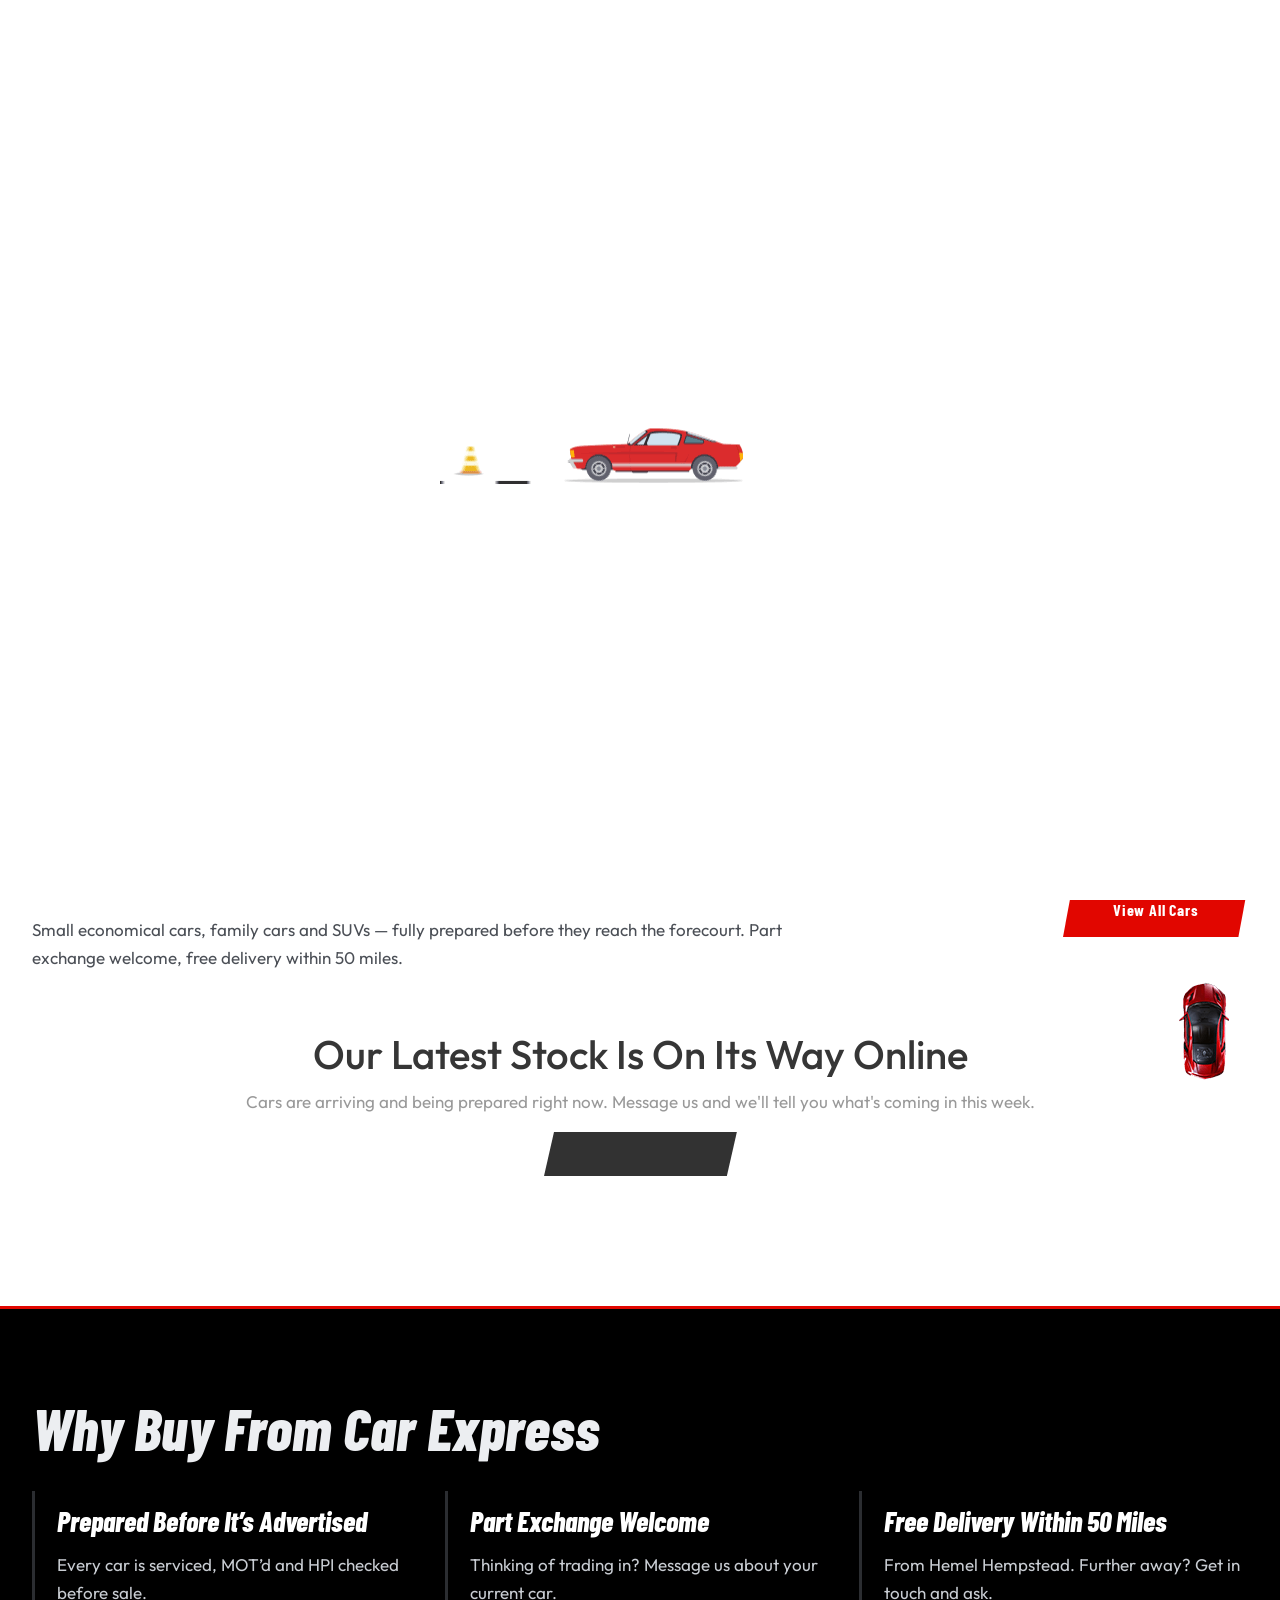
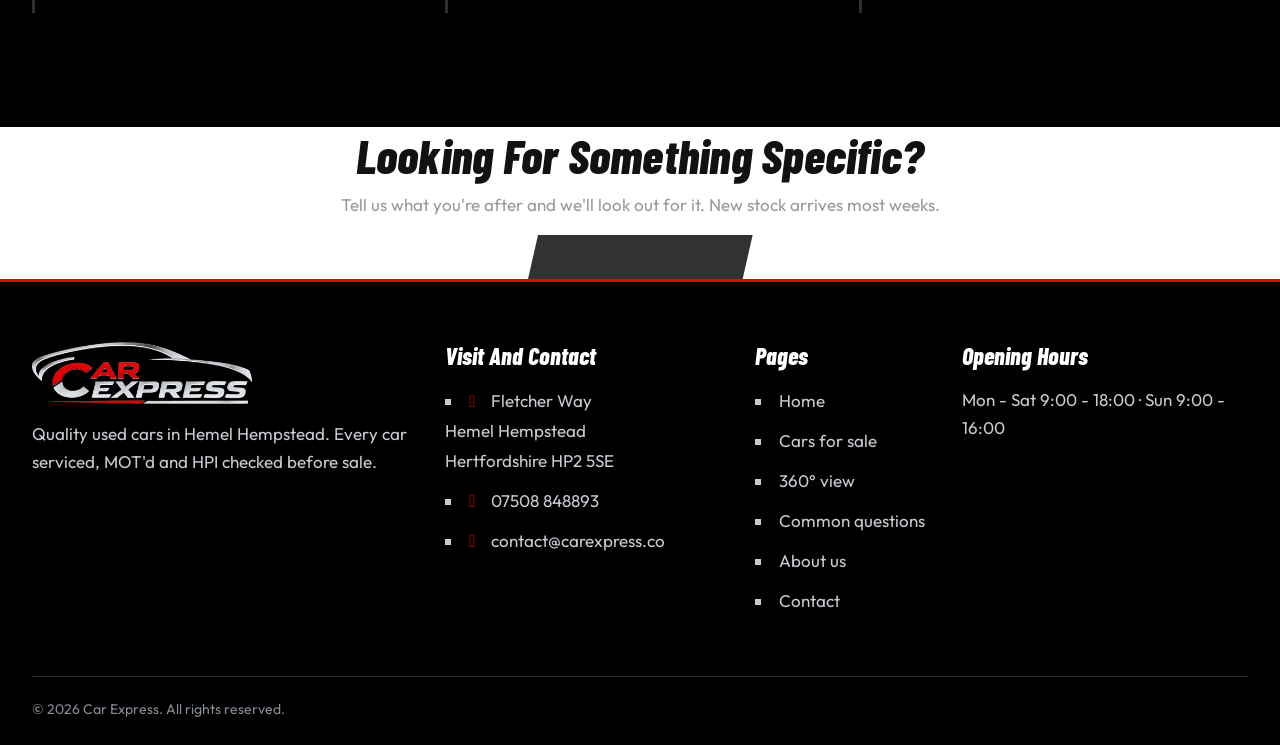
==== commit 283565f5: "Add files via upload" ====
--- a/index.html
+++ b/index.html
@@ -51,12 +51,12 @@
    ============================================================ */
 window.CE = {
   name: "Car Express",
-  phone: "01442 000000",
-  whatsapp: "447000000000",          // international, no + or spaces
+  phone: "07508 848893",
+  whatsapp: "447508848893",          // international, no + or spaces
   email: "contact@carexpress.co",
   address: ["Fletcher Way", "Hemel Hempstead", "Hertfordshire HP2 5SE"],
   mapsQuery: "Car Express, Fletcher Way, Hemel Hempstead HP2 5SE",
-  hours: "Mon - Sat 9:00 - 18:00 &middot; Sun 10:00 - 16:00",
+  hours: "Mon - Sat 9:00 - 18:00 &middot; Sun 9:00 - 16:00",
   companyLegal: "Car Express Ltd. Registered in England & Wales. Company no. 00000000.",
   social: { facebook:"", instagram:"", tiktok:"", youtube:"" },
   // Live stock published from your management app
@@ -67,11 +67,11 @@
 
 <style>
 /* ---- Car Express brand overrides ---- */
-:root{ --ce-navy:#17428C; --ce-navy-dark:#0E2E66; --ce-red:#DC2226; }
+:root{ --ce-navy:#1b1c20; --ce-navy-dark:#000; --ce-red:#e10600; }
 .text-primary,.theme-color,a:hover,.item-title a:hover{ color:var(--ce-red)!important; }
 .bg-primary,.button,.btn-primary,.price.car-price,.label.car-condition,
 .search-inventory .button,input[type=submit]{ background-color:var(--ce-red)!important; border-color:var(--ce-red)!important; }
-.button:hover,.btn-primary:hover{ background-color:#B81A1E!important; border-color:#B81A1E!important; }
+.button:hover,.btn-primary:hover{ background-color:#b30500!important; border-color:#b30500!important; }
 .bg-dark,.footer,.topbar,.header-navbar-v2{ background-color:var(--ce-navy-dark)!important; }
 .menu-list-items{ background-color:var(--ce-navy-dark)!important; }
 #logo_img,.footer-logo img{ max-height:46px; width:auto; }
@@ -81,7 +81,7 @@
 .ce-actions{ display:flex; gap:6px; flex-wrap:wrap; margin-top:10px; }
 .ce-actions a{ flex:1; min-width:96px; text-align:center; padding:9px 6px; border-radius:4px;
   font-size:13px; font-weight:600; text-transform:uppercase; letter-spacing:.4px; }
-.ce-chat{ background:#16603F; color:#fff!important; }
+.ce-chat{ background:#e10600; color:#fff!important; }
 .ce-more{ background:var(--ce-navy); color:#fff!important; }
 .ce-empty{ text-align:center; padding:50px 20px; }
 .ce-empty h3{ margin-bottom:10px; }
@@ -111,15 +111,6 @@
   padding:26px 24px!important; border-radius:10px!important; box-shadow:0 14px 44px rgba(0,0,0,.28)!important; }
 .search-block-wrapper .search-block-title{ font-size:22px!important; text-align:left!important; margin-bottom:16px!important; }
 .search-block-wrapper select, .search-block-wrapper .selected-box{ width:100%!important; }
-</style><style>
-#ceHeroRow{ display:flex!important; flex-wrap:wrap!important; align-items:center!important; }
-#ceHeroRow > .col-lg-7{ flex:0 0 56%!important; max-width:56%!important; }
-#ceHeroRow > .col-lg-5{ flex:0 0 44%!important; max-width:44%!important; display:flex; justify-content:flex-end; }
-@media(max-width:991px){
-  #ceHeroRow > .col-lg-7, #ceHeroRow > .col-lg-5{ flex:0 0 100%!important; max-width:100%!important; }
-  #ceHeroRow > .col-lg-5{ justify-content:flex-start; margin-top:26px; }
-  .search-block-wrapper{ max-width:100%!important; }
-}
 </style><meta name="geo.region" content="GB-HRT">
 <meta name="geo.placename" content="Hemel Hempstead">
 <meta name="description" content="Used cars for sale in Hemel Hempstead. Car Express, Fletcher Way, HP2 5SE. Every car serviced, MOT'd and HPI checked before sale. Part exchange welcome, free delivery within 50 miles.">
@@ -129,6 +120,8 @@
  "addressRegion":"Hertfordshire","postalCode":"HP2 5SE","addressCountry":"GB"},
  "areaServed":"Hemel Hempstead and surrounding areas"}
 </script>
+<link href="https://fonts.googleapis.com/css2?family=Barlow+Condensed:ital,wght@0,700;0,800;1,700;1,800&display=swap" rel="stylesheet">
+<link rel="stylesheet" type="text/css" href="ce-theme.css" />
 </head>
 
 <body>
@@ -164,7 +157,7 @@
                       <!-- menu logo -->
                       <ul class="menu-logo">
                         <li>
-                          <a href="index.html"><img id="logo_img" src="logo-light.png" alt="logo"> </a>
+                          <a href="index.html"><img id="logo_img" src="logo-silver.png" alt="logo"> </a>
                         </li>
                       </ul>
                       <!-- menu links -->
@@ -199,114 +192,59 @@
 
 <!--=================================
  Banner -->
-<section class="banner modern-banner-3 bg-holder bg-overlay-dark-50" style="background-image: url(home3-banner-image.jpg);">
-  <div class="container">
-    <div class="row align-items-center" id="ceHeroRow">
-     <div class="col-lg-7">
-      <div class="banner-content text-white">
-        <h1>Every car ready before it’s advertised</h1>
-        <h5>Quality used cars in Hemel Hempstead</h5>
-        <p>Small economical cars, family cars and SUVs — fully prepared before they reach the forecourt. Part exchange welcome, free delivery within 50 miles.</p>
-
-          <div class="app-button">
-            <a class="button" href="stock.html">View our cars</a>
-            <a class="button" style="background:transparent;border:2px solid #fff;margin-left:10px" href="#ceSearch">Value my car</a>
-            <p class="text-dec" style="margin-top:14px">Every car serviced, MOT'd and HPI checked before sale. <a href="about.html">More about us</a></p>
-          </div>
-     </div>
-     <div class="col-lg-5">
-      <div class="search-block-wrapper">
-          <h5 class="search-block-title">Find Your Dream Car</h5>
-          <div class="row search-block search-block-new">
-            <div class="col-sm-12">
-              <div class="selected-box">
-                <select class="selectpicker">
-                  <option>--Select--</option>
-                 <option>Year</option>
-                 <option>2010</option>
-                 <option>2011</option>
-                 <option>2012</option>
-                 <option>2013</option>
-                 <option>2014</option>
-                 <option>2015</option>
-                 <option>2016</option>
-                 <option>2017</option>
-                 <option>2018</option>
-                </select>
-               </div>
-             </div>
-             <div class="col-sm-12">
-               <div class="selected-box">
-                 <select class="selectpicker">
-                  <option>--Select--</option>
-                 <option>Make </option>
-                 <option>Ferrari</option>
-                 <option>Honda </option>
-                 <option>Hyundai </option>
-                 <option>Nissan </option>
-                 <option>Audi </option>
-                 <option>Bentley</option>
-                 <option>BMW</option>
-                </select>
-               </div>
-             </div>
-             <div class="col-sm-12">
-               <div class="selected-box">
-                <select class="selectpicker">
-                  <option>--Select--</option>
-                 <option>458 Italia</option>
-                 <option>570GT</option>
-                 <option>650S</option>
-                 <option>911 Turbo Cabriolet</option>
-                 <option>A4</option>
-                 <option>A4 Prestige</option>
-                 <option>A7</option>
-                 <option>A7 3.0T Prestige quattro</option>
-                 <option>Bentayga</option>
-                </select>
-              </div>
-             </div>
-           <div class="col-sm-12">
-             <div class="selected-box">
-              <select class="selectpicker">
-                <option>--Select--</option>
-                 <option>Coupe</option>
-                 <option>Hatchback</option>
-                 <option>Sedan</option>
-                 <option>SUV</option>
-                </select>
-              </div>
-           </div>
-           <div class="col-sm-12">
-            <div class="selected-box">
-              <select class="selectpicker">
-                <option>--Select--</option>
-               <option>≤ 10000</option>
-               <option>≤ 20000</option>
-               <option>≤ 30000</option>
-               <option>≤ 40000</option>
-               <option>≤ 50000</option>
-               <option>≤ 60000</option>
-               <option>≤ 70000</option>
-              </select>
-            </div>
-           </div>
-            <div class="col-md-12">
-              <div class="price-slide">
-                <div class="price">
-                    <label class="form-label" for="amount">Price: </label>
-                    <input type="text" id="amount" class="amount" value="£1,000 - £25,000" />       
-                  <div id="slider-range"></div>
-                    <a class="button" href="#">Search Inventory</a>
-                  </div>
-                </div>
-              </div>
-            </div>
-         </div>
-     </div>
-    </div>
+<section class="cx-hero" id="cxHero" aria-roledescription="carousel" aria-label="Car Express highlights">
+<svg width="0" height="0" style="position:absolute" aria-hidden="true" focusable="false"><defs>
+<linearGradient id="cxPaint" x1="0" y1="0" x2="0" y2="1"><stop offset="0" stop-color="#f4f5f7"/><stop offset=".45" stop-color="#c8ccd2"/><stop offset="1" stop-color="#6b7078"/></linearGradient>
+<linearGradient id="cxGlass" x1="0" y1="0" x2="1" y2="1"><stop offset="0" stop-color="#2a2d33"/><stop offset="1" stop-color="#0a0b0d"/></linearGradient>
+<symbol id="cx-hatch" viewBox="0 0 640 220">
+<path d="M52 166 L52 120 C52 108 60 102 74 100 L150 90 C168 58 200 36 252 32 L384 32 C436 34 470 58 494 92 L566 102 C596 107 606 120 606 142 L606 166 Z" fill="url(#cxPaint)"/>
+<path d="M170 90 C184 64 210 48 252 44 L318 44 L318 90 Z" fill="url(#cxGlass)"/><path d="M330 44 L382 44 C414 46 440 64 460 90 L330 90 Z" fill="url(#cxGlass)"/>
+<path d="M52 112 L68 112 L68 134 L52 134 Z" fill="#e10600"/><path d="M578 114 L606 119 L606 132 L574 126 Z" fill="#fff"/>
+<path d="M74 140 L596 142" stroke="#3a3d43" stroke-width="2" fill="none" opacity=".55"/>
+<circle cx="150" cy="166" r="52" fill="#050506"/><circle cx="492" cy="166" r="52" fill="#050506"/>
+<circle cx="150" cy="166" r="41" fill="#16171a" stroke="#c8ccd2" stroke-width="5"/><circle cx="492" cy="166" r="41" fill="#16171a" stroke="#c8ccd2" stroke-width="5"/>
+<circle cx="150" cy="166" r="17" fill="#8a9099"/><circle cx="492" cy="166" r="17" fill="#8a9099"/>
+<circle cx="150" cy="166" r="5" fill="#e10600"/><circle cx="492" cy="166" r="5" fill="#e10600"/></symbol>
+<symbol id="cx-suv" viewBox="0 0 640 220">
+<path d="M40 168 L40 112 C40 100 48 94 62 92 L116 84 L134 42 C140 32 150 28 162 28 L424 28 C452 30 468 46 484 78 L552 92 C588 100 608 112 610 136 L610 168 Z" fill="url(#cxPaint)"/>
+<path d="M150 80 L164 46 L270 46 L270 80 Z" fill="url(#cxGlass)"/><path d="M282 46 L420 46 C438 48 452 60 464 80 L282 80 Z" fill="url(#cxGlass)"/>
+<path d="M40 108 L56 108 L56 134 L40 134 Z" fill="#e10600"/><path d="M582 116 L610 121 L610 134 L578 128 Z" fill="#fff"/>
+<circle cx="144" cy="168" r="56" fill="#050506"/><circle cx="506" cy="168" r="56" fill="#050506"/>
+<circle cx="144" cy="168" r="44" fill="#16171a" stroke="#c8ccd2" stroke-width="5"/><circle cx="506" cy="168" r="44" fill="#16171a" stroke="#c8ccd2" stroke-width="5"/>
+<circle cx="144" cy="168" r="18" fill="#8a9099"/><circle cx="506" cy="168" r="18" fill="#8a9099"/>
+<circle cx="144" cy="168" r="5" fill="#e10600"/><circle cx="506" cy="168" r="5" fill="#e10600"/></symbol>
+</defs></svg>
+<div class="cx-slide is-active" role="group" aria-roledescription="slide" aria-label="1 of 3">
+  <div class="container"><div class="cx-row" id="ceHeroRow">
+    <div class="cx-copy banner-content"><h1>Every car ready before it&rsquo;s advertised</h1><h5>Quality used cars in Hemel Hempstead</h5><p>Small economical cars, family cars and SUVs, fully prepared before they reach the forecourt.</p><div class="cx-actions app-button"><a class="button" href="stock.html">View our cars</a><a class="button cx-ghost" href="contact.html">Find the forecourt</a></div></div>
+    <div class="cx-stage"><i class="cx-streak"></i><i class="cx-streak"></i><i class="cx-streak"></i><div class="cx-glow"></div>
+      <div class="cx-art"><svg viewBox="0 0 640 220" role="img" aria-label="Silver car"><use href="#cx-hatch"/></svg></div></div>
+  </div></div></div>
+<div class="cx-slide" role="group" aria-roledescription="slide" aria-label="2 of 3">
+  <div class="container"><div class="cx-row">
+    <div class="cx-copy"><h1>Free delivery within 50 miles</h1><p>Part exchange welcome. Live further away? Get in touch and ask about delivery.</p><div class="cx-actions"><a class="button" href="stock.html">Browse cars</a><a class="button cx-ghost" href="contact.html">Contact us</a></div></div>
+    <div class="cx-stage"><i class="cx-streak"></i><i class="cx-streak"></i><i class="cx-streak"></i><div class="cx-glow"></div>
+      <div class="cx-art"><svg viewBox="0 0 640 220" role="img" aria-label="Silver car"><use href="#cx-suv"/></svg></div></div>
+  </div></div></div>
+<div class="cx-slide" role="group" aria-roledescription="slide" aria-label="3 of 3">
+  <div class="container"><div class="cx-row">
+    <div class="cx-copy"><h1>Serviced, MOT&rsquo;d and HPI checked</h1><p>Every car is prepared before sale, so you know what you are buying before you visit.</p><div class="cx-actions"><a class="button" href="about.html">How we prepare cars</a><a class="button cx-ghost" href="stock.html">See what&rsquo;s in stock</a></div></div>
+    <div class="cx-stage"><i class="cx-streak"></i><i class="cx-streak"></i><i class="cx-streak"></i><div class="cx-glow"></div>
+      <div class="cx-art"><svg viewBox="0 0 640 220" role="img" aria-label="Silver car"><use href="#cx-hatch"/></svg></div></div>
+  </div></div></div>
+<div class="cx-controls"><div class="container">
+  <div class="cx-ticks" role="tablist" aria-label="Choose slide">
+    <button class="cx-tick" role="tab" aria-selected="true" data-cx="tick" data-i="0">Our cars</button>
+    <button class="cx-tick" role="tab" aria-selected="false" data-cx="tick" data-i="1">Delivery</button>
+    <button class="cx-tick" role="tab" aria-selected="false" data-cx="tick" data-i="2">Prepared</button>
   </div>
-</div></section>
+  <div class="cx-arrows">
+    <button class="cx-arrow cx-pp" data-cx="pp" aria-label="Pause or play slideshow"><svg class="i-pause" viewBox="0 0 16 16"><rect x="3" y="2" width="3.4" height="12"/><rect x="9.6" y="2" width="3.4" height="12"/></svg><svg class="i-play" viewBox="0 0 16 16"><path d="M4 2l10 6-10 6z"/></svg></button>
+    <button class="cx-arrow" data-cx="prev" aria-label="Previous slide"><svg viewBox="0 0 24 24"><path d="M15 5l-7 7 7 7"/></svg></button>
+    <button class="cx-arrow" data-cx="next" aria-label="Next slide"><svg viewBox="0 0 24 24"><path d="M9 5l7 7-7 7"/></svg></button>
+  </div>
+</div></div>
+</section>
 <!--=================================
  Banner -->
 
@@ -353,67 +291,22 @@
 
 <!--=================================
 clients -->
-<section class="our-partners section-pb">
- <div class="container">
+
+ <!--=================================
+ clients -->
+
+
+ <!--=================================
+Solution & Services -->
+<section class="cx-band">
+  <div class="container">
+    <h2 class="cx-h">Why buy from Car Express</h2>
     <div class="row">
-     <div class="col-md-12">
-       <div class="divider-separator">
-          <span class="separator-1">
-            <span class="separator-line"></span>
-          </span>
-          <h4 class="separator-title">Our Partners &amp; Suppoters</h4>
-          <span class="separator-1">
-            <span class="separator-line"></span>
-          </span>
-        </div>
-     </div>
+      <div class="col-md-4"><div class="cx-point"><h3>Prepared before it&rsquo;s advertised</h3><p>Every car is serviced, MOT&rsquo;d and HPI checked before sale.</p></div></div>
+      <div class="col-md-4"><div class="cx-point"><h3>Part exchange welcome</h3><p>Thinking of trading in? Message us about your current car.</p></div></div>
+      <div class="col-md-4"><div class="cx-point"><h3>Free delivery within 50 miles</h3><p>From Hemel Hempstead. Further away? Get in touch and ask.</p></div></div>
     </div>
-  <div class="row">
-     <div class="col-lg-12 col-md-12">
-      <div class="owl-carousel our-clients-carousel" data-nav-dots="false" data-items="5" data-md-items="5" data-sm-items="3" data-xs-items="2" data-space="10">
-          <div class="item">
-            <img class="img-fluid center-block" src="clients-01.png" alt="">
-          </div>
-          <div class="item">
-            <img class="img-fluid center-block" src="clients-02.png" alt="">
-          </div>
-          <div class="item">
-            <img class="img-fluid center-block" src="clients-03.png" alt="">
-          </div>
-          <div class="item">
-            <img class="img-fluid center-block" src="clients-04.png" alt="">
-          </div>
-          <div class="item">
-            <img class="img-fluid center-block" src="clients-05.png" alt="">
-          </div>
-          <div class="item">
-            <img class="img-fluid center-block" src="clients-06.png" alt="">
-          </div>
-          <div class="item">
-            <img class="img-fluid center-block" src="clients-07.png" alt="">
-          </div>
-       </div>
-     </div>
-   </div>
   </div>
- </section>
- <!--=================================
- clients -->
-
-
- <!--=================================
-Solution & Services -->
-<section class="section-ptb bg-holder bg-overlay-dark-80 position-relative" style="background-image: url(video-bg-image.jpg);">
- <div class="container">
-    <div class="row justify-content-start">
-     <div class="col-md-7">
-      <div class="section-title-new vehicles-volution mb-0">
-        <h2 class="main-title text-white">We Provide Best Vehicles Solution & Services</h2>
-        <p class="text-white mb-0">Small economical cars, family cars and SUVs — fully prepared before they reach the forecourt. Part exchange welcome, free delivery within 50 miles. The Theme has been Created especially for automotive dealers, car resellers, car service stations, mechanic workshop and auto motor retailers.</p>
-      </div>
-     </div>
-    </div>
- </div>
 </section>
  <!--=================================
 Solution & Services -->
@@ -439,117 +332,50 @@
 
 <!--=================================
   footer -->
-  <footer class="footer bg-2 bg-overlay-black-90">
-    <div class="container">
-      <div class="row social-footer">
-        <div class="col-lg-4 col-md-4 col-sm-4 text-center text-md-start">
-          <div class="footer-logo">
-            <a href="#">
-              <img class="img-fluid site-logo" src="logo-light.png" alt="">
-            </a>
-          </div>
-        </div>
-        <div class="col-lg-8 col-md-8 col-sm-8 text-center text-md-end">
-          <div class="social-icon">
-            <ul class="icon-light">
-              <li><a class="facebook" href="http://www.facebook.com" target="_blank"><i class="fab fa-facebook-f"></i></a></li>
-              <li><a class="twitter" href="http://www.twitter.com" target="_blank"><i class="fab fa-twitter"></i></a></li>
-              <li><a class="dribbble" href="https://dribbble.com/" target="_blank"><i class="fab fa-dribbble"></i></a></li>
-              <li><a class="instagram" href="http://www.instagram.com/" target="_blank"><i class="fab fa-instagram"></i></a></li>
-              <li><a class="youtube" href="http://www.youtube.com" target="_blank"><i class="fab fa-youtube"></i></a></li>
-            </ul>
-          </div>
-        </div>
+  <footer class="cx-footer">
+  <div class="container">
+    <div class="row">
+      <div class="col-lg-4 col-md-6 mb-4">
+        <img class="cx-foot-logo" src="logo-silver.png" alt="Car Express">
+        <p>Quality used cars in Hemel Hempstead. Every car serviced, MOT'd and HPI checked before sale.</p>
       </div>
-      <div class="row mt-5">
-        <div class="col-lg-3 col-md-6 mb-4 mb-lg-5">
-          <div class="about-content">
-            <h6 class="text-white widgettitle">Contact Information</h6>
-            <p>Quality used cars in Hemel Hempstead. Every car serviced, MOT’d and HPI checked before sale.</p>
-          </div>
-          <div class="address">
-            <ul>
-              <li> <i class="fa-solid fa-location-dot"></i><span>Fletcher Way, Hemel Hempstead, Hertfordshire HP2 5SE</span> </li>
-              <li> <i class="fa fa-phone"></i><span><span class="ce-phone"></span></span> </li>
-              <li> <i class="fa fa-envelope-o"></i><span><span class="ce-email"></span></span> </li>
-            </ul>
-          </div>
-        </div>
-        <div class="col-lg-3 col-md-6 mb-4 mb-lg-5">
-          <div class="usefull-link widget-link-new">
-            <h6 class="text-white widgettitle">Useful Links</h6>
-            <ul>
-              <li><a href="index.html">Home</a></li><li><a href="stock.html">Cars For Sale</a></li><li><a href="about.html">About Us</a></li><li><a href="view360.html">360° View</a></li><li><a href="contact.html">Contact</a></li></ul>
-          </div>
-        </div>
-        <div class="col-lg-3 col-md-6 mb-4 mb-lg-5">
-          <div class="recent-post-block">
-            <h6 class="text-white widgettitle">recent posts </h6>
-            <div class="recent-post">
-              <div class="recent-post-image">
-                <img class="img-fluid" src="car-01.jpg" alt="">
-              </div>
-              <div class="recent-post-info">
-                <a href="#">Time to change your </a>
-                <span class="post-date"><i class="fas fa-calendar-alt"></i>September 10, 2021</span>
-              </div>
-            </div>
-            <div class="recent-post">
-              <div class="recent-post-image">
-                <img class="img-fluid" src="car-02.jpg" alt="">
-              </div>
-              <div class="recent-post-info">
-                <a href="#">The best time to </a>
-                <span class="post-date"><i class="fas fa-calendar-alt"></i>September 10, 2021</span>
-              </div>
-            </div>
-            <div class="recent-post">
-              <div class="recent-post-image">
-                <img class="img-fluid" src="car-03.jpg" alt="">
-              </div>
-              <div class="recent-post-info">
-                <a href="#">Replacing a timing </a>
-                <span class="post-date"><i class="fas fa-calendar-alt"></i>September 10, 2021</span>
-              </div>
-            </div>
-          </div>
-        </div>
-        <div class="col-lg-3 col-md-6 mb-4 mb-lg-5">
-          <div class="news-letter">
-            <h6 class="text-white widgettitle">Download App </h6>
-            <p>Download Our Car Dealer Mobile Application.</p>
-            <div class="app-button-items">
-               <div class="button-item">
-                  <a class="" href="#"><img class="img-fluid" src="appstore.png" alt=""></a>
-               </div>
-               <div class="button-item">
-                  <a class="" href="#"><img class="img-fluid" src="google-play-store.png" alt=""></a>
-               </div>
-            </div>
-          </div>
-        </div>
+      <div class="col-lg-3 col-md-6 mb-4">
+        <h6>Visit and contact</h6>
+        <ul class="cx-contact">
+          <li><i class="fa fa-map-marker"></i><span class="ce-address">Fletcher Way<br>Hemel Hempstead<br>Hertfordshire HP2 5SE</span></li>
+          <li><i class="fa fa-phone"></i><a href="tel:07508848893"><span class="ce-phone">07508 848893</span></a></li>
+          <li><i class="fa fa-envelope-o"></i><a href="mailto:contact@carexpress.co"><span class="ce-email">contact@carexpress.co</span></a></li>
+        </ul>
+      </div>
+      <div class="col-lg-2 col-md-6 mb-4">
+        <h6>Pages</h6>
+        <ul>
+          <li><a href="index.html">Home</a></li>
+          <li><a href="stock.html">Cars for sale</a></li>
+          <li><a href="view360.html">360&deg; view</a></li>
+          <li><a href="faq.html">Common questions</a></li>
+          <li><a href="about.html">About us</a></li>
+          <li><a href="contact.html">Contact</a></li>
+        </ul>
+      </div>
+      <div class="col-lg-3 col-md-6 mb-4">
+        <h6>Opening hours</h6>
+        <p class="ce-hours">Mon - Sat 9:00 - 18:00 &middot; Sun 9:00 - 16:00</p>
       </div>
     </div>
-
-    <div class="copyright copyright-border">
-      <div class="container">
-        <div class="row">
-          <div class="col-lg-6 col-md-12">
-            <div class="text-lg-start text-center">
-              <p>© <span class="ce-year"></span> Car Express. All rights reserved.</p>
-            </div>
-          </div>
-          <div class="col-lg-6 col-md-12">
-            <ul class="list-inline text-lg-end text-center">
-              <li><a href="#">privacy policy </a></li>
-              <li><a href="#">terms and conditions </a></li>
-              <li><a href="#">contact us </a></li>
-            </ul>
-          </div>
-        </div>
-      </div>
-    </div>
-  </footer>
+    <div class="cx-legal">&copy; <span class="ce-year"></span> Car Express. All rights reserved.</div>
+  </div>
+</footer>
+<script>
+(function(){
+  var C = window.CE || {};
+  document.querySelectorAll(".ce-year").forEach(function(e){ e.textContent = new Date().getFullYear(); });
+  document.querySelectorAll("[data-cx-wa]").forEach(function(a){
+    a.href = "https://wa.me/" + (C.whatsapp||"") + "?text=" + encodeURIComponent(a.getAttribute("data-cx-wa"));
+    a.target = "_blank"; a.rel = "noopener";
+  });
+})();
+</script>
   <!--=================================
   footer -->
 
@@ -730,6 +556,7 @@
 });
 </script>
 <script src="ce-site.js"></script>
+<script src="ce-hero.js"></script>
 
 <script>
 document.addEventListener("DOMContentLoaded", function(){
--- a/ce-theme.css
+++ b/ce-theme.css
@@ -0,0 +1,171 @@
+/* ==========================================================
+   CAR EXPRESS theme: black, red and silver
+   Loaded last on every page, so it overrides the template.
+   Edit the colours here, in one place.
+   ========================================================== */
+:root{
+  --cx-red:#e10600; --cx-red-deep:#b30500; --cx-black:#000; --cx-ink:#111214;
+  --cx-line:#2b2d31; --cx-silver:#c8ccd2; --cx-silver-light:#eceef1; --cx-silver-dark:#868c95;
+  --cx-display:"Barlow Condensed","Arial Narrow",Impact,sans-serif;
+  --cx-ease:cubic-bezier(.2,.7,.1,1);
+  --ce-red:#e10600; --ce-navy:#1b1c20; --ce-navy-dark:#000;
+}
+
+/* ---------- header ---------- */
+.menu-list-items,.header-navbar-v2,.defualt .menu-list-items{ background:#000!important; }
+header#header{ border-bottom:1px solid var(--cx-line); }
+#logo_img,.navbar-brand img,.logo img{ max-height:60px!important; width:auto!important; }
+nav .menu-links > li > a{ color:var(--cx-silver)!important; position:relative; transition:color .2s; }
+nav .menu-links > li > a:hover{ color:#fff!important; }
+nav .menu-links > li > a:after{ content:""; position:absolute; left:0; right:0; bottom:6px; height:2px;
+  background:var(--cx-red); transform:scaleX(0); transform-origin:left; transition:transform .3s var(--cx-ease); }
+nav .menu-links > li > a:hover:after{ transform:scaleX(1); }
+.header-info .info-label{ color:var(--cx-silver-dark)!important; }
+.header-info .info-number,.header-info .info-icon i{ color:#fff!important; }
+
+/* ---------- headings and buttons ---------- */
+.main-title,.section-title h2,.inner-intro h1,.cx-h{
+  font-family:var(--cx-display); font-style:italic; font-weight:800; letter-spacing:.005em; }
+.main-title:after,.section-title:after{ background:var(--cx-red)!important; }
+.button,.btn-primary,input[type=submit],button.button{
+  background:var(--cx-red)!important; border-color:var(--cx-red)!important; color:#fff!important; border-radius:0!important;
+  clip-path:polygon(10px 0,100% 0,calc(100% - 10px) 100%,0 100%);
+  font-family:var(--cx-display); font-weight:700; font-size:1.05em; letter-spacing:.05em;
+  transition:background .25s,transform .25s var(--cx-ease); }
+.button:hover,.btn-primary:hover{ background:#ff2a1c!important; transform:translateY(-2px); }
+.bg-light{ background:var(--cx-silver-light)!important; }
+
+/* ---------- inner page banners ---------- */
+.inner-intro{ background-color:#000; border-bottom:3px solid var(--cx-red); }
+.inner-intro h1{ font-size:clamp(34px,5vw,56px); }
+.page-breadcrumb a:hover{ color:var(--cx-red)!important; }
+
+/* ---------- car cards ---------- */
+.car-item{ position:relative; overflow:hidden; border:1px solid #e3e5e8;
+  transition:transform .35s var(--cx-ease),box-shadow .35s,border-color .35s; }
+.car-item:before{ content:""; position:absolute; left:0; top:0; height:3px; width:0; background:var(--cx-red);
+  z-index:3; transition:width .45s var(--cx-ease); }
+.car-item:hover{ transform:translateY(-4px); box-shadow:0 18px 40px rgba(0,0,0,.16); border-color:var(--cx-silver); }
+.car-item:hover:before{ width:100%; }
+.car-image{ overflow:hidden; }
+.car-image img{ transition:transform .6s var(--cx-ease); }
+.car-item:hover .car-image img{ transform:scale(1.05); }
+.price.car-price{ background:var(--cx-red)!important; border-radius:0!important; }
+.ce-chat{ background:var(--cx-red)!important; color:#fff!important; border-radius:0!important; }
+.ce-more{ background:#111214!important; color:#fff!important; border-radius:0!important; }
+.ce-chat:hover{ background:#ff2a1c!important; }
+.ce-more:hover{ background:#000!important; }
+
+/* ---------- homepage slider ---------- */
+.cx-hero{ position:relative; background:#000; color:var(--cx-silver); overflow:hidden; isolation:isolate;
+  height:clamp(560px,calc(100vh - 90px),760px); }
+.cx-hero:before{ content:""; position:absolute; inset:0; z-index:-2; background:
+  radial-gradient(70% 60% at 72% 80%,rgba(225,6,0,.30),transparent 70%),
+  radial-gradient(50% 50% at 18% 0%,rgba(200,204,210,.10),transparent 70%); }
+.cx-hero:after{ content:""; position:absolute; left:40%; right:0; top:calc(50% + 96px); height:1px; z-index:-1;
+  background:linear-gradient(90deg,transparent,rgba(200,204,210,.28)); }
+.cx-slide{ position:absolute; inset:0; opacity:0; visibility:hidden; transition:opacity .6s ease,visibility 0s .6s; }
+.cx-slide.is-active{ opacity:1; visibility:visible; transition:opacity .6s ease; }
+.cx-slide .container{ height:100%; }
+.cx-row{ height:100%; display:grid; grid-template-columns:minmax(0,.95fr) minmax(0,1.05fr); align-items:center; gap:24px; padding:30px 0 90px; }
+.cx-copy h1{ font-family:var(--cx-display); font-style:italic; font-weight:800; line-height:.98; color:var(--cx-silver-light);
+  font-size:clamp(44px,5.6vw,80px); margin:0 0 22px; text-shadow:none; }
+.cx-copy h5{ color:var(--cx-silver-dark); font-weight:500; font-size:clamp(15px,1.3vw,18px); margin:0 0 14px; }
+.cx-copy p{ max-width:30em; font-size:clamp(16px,1.4vw,19px); color:var(--cx-silver); margin:0 0 30px; }
+.cx-actions .button{ display:inline-block; padding:14px 30px; line-height:1.2; }
+.cx-actions{ display:flex; flex-wrap:wrap; gap:16px; }
+.cx-actions .button.cx-ghost{ background:transparent!important; clip-path:none; border:2px solid var(--cx-silver)!important; padding:12px 28px; }
+.cx-actions .button.cx-ghost:hover{ background:var(--cx-silver-light)!important; color:#000!important; }
+.cx-copy > *{ opacity:0; transform:translateY(24px); }
+.cx-slide.is-active .cx-copy > *{ opacity:1; transform:none; transition:opacity .7s var(--cx-ease),transform .8s var(--cx-ease); }
+.cx-slide.is-active .cx-copy > *:nth-child(1){ transition-delay:.12s; }
+.cx-slide.is-active .cx-copy > *:nth-child(2){ transition-delay:.26s; }
+.cx-slide.is-active .cx-copy > *:nth-child(3){ transition-delay:.4s; }
+.cx-slide.is-active .cx-copy > *:nth-child(4){ transition-delay:.52s; }
+.cx-stage{ position:relative; height:100%; display:flex; align-items:center; justify-content:center; }
+.cx-art{ width:min(760px,118%); margin-right:-6%; opacity:0; transform:translateX(-18%); filter:blur(12px); transition:opacity .5s,transform .5s,filter .5s; }
+.cx-slide.is-active .cx-art{ opacity:1; transform:none; filter:none; transition:opacity .9s var(--cx-ease) .1s,transform 1.2s var(--cx-ease) .1s,filter 1s var(--cx-ease) .1s; }
+.cx-art svg{ width:100%; height:auto; display:block; filter:drop-shadow(0 30px 40px rgba(0,0,0,.7)); }
+.cx-glow{ position:absolute; left:12%; right:2%; top:calc(50% + 70px); height:56px; border-radius:50%;
+  background:radial-gradient(closest-side,rgba(225,6,0,.65),transparent); filter:blur(14px); opacity:0; transition:opacity .8s .5s; }
+.cx-slide.is-active .cx-glow{ opacity:1; }
+.cx-streak{ position:absolute; height:2px; left:-4%; width:46%; background:linear-gradient(90deg,transparent,var(--cx-silver));
+  transform:scaleX(0); transform-origin:right; opacity:0; }
+.cx-streak:nth-of-type(1){ top:44%; } .cx-streak:nth-of-type(2){ top:54%; width:36%; left:2%; } .cx-streak:nth-of-type(3){ top:63%; width:50%; left:-8%; }
+.cx-slide.is-active .cx-streak{ animation:cxStreak 1.3s var(--cx-ease) .15s both; }
+.cx-slide.is-active .cx-streak:nth-of-type(2){ animation-delay:.3s; } .cx-slide.is-active .cx-streak:nth-of-type(3){ animation-delay:.45s; }
+@keyframes cxStreak{ 0%{transform:scaleX(0);opacity:0} 25%{opacity:.9} 100%{transform:scaleX(1);opacity:0} }
+/* when a photo or video is published from the app, hide the drawn car */
+.cx-has-photo .cx-stage{ display:none; }
+.cx-has-photo .cx-row{ grid-template-columns:minmax(0,1fr); }
+.cx-has-photo:before,.cx-has-photo:after{ display:none; }
+
+.cx-controls{ position:absolute; left:0; right:0; bottom:30px; z-index:5; }
+.cx-controls .container{ display:flex; align-items:center; gap:22px; }
+.cx-ticks{ display:flex; gap:10px; flex:1; max-width:520px; }
+.cx-tick{ flex:1; padding:14px 0; text-align:left; background:none; border:0; cursor:pointer; position:relative;
+  font-family:var(--cx-display); font-weight:700; font-style:italic; font-size:17px; color:var(--cx-silver-dark); transition:color .25s; }
+.cx-tick:before,.cx-tick:after{ content:""; position:absolute; left:0; top:0; height:3px; }
+.cx-tick:before{ right:0; background:rgba(200,204,210,.25); } .cx-tick:after{ width:0; background:var(--cx-red); }
+.cx-tick[aria-selected="true"]{ color:var(--cx-silver-light); }
+.cx-tick[aria-selected="true"]:after{ animation:cxFill 6500ms linear forwards; }
+.cx-paused .cx-tick[aria-selected="true"]:after{ animation-play-state:paused; }
+.cx-noauto .cx-tick[aria-selected="true"]:after{ animation:none; width:100%; }
+@keyframes cxFill{ to{ width:100%; } }
+.cx-arrows{ display:flex; gap:8px; margin-left:auto; }
+.cx-arrow{ width:48px; height:48px; display:grid; place-items:center; background:transparent; border:1px solid var(--cx-line); cursor:pointer; padding:0; transition:background .2s,border-color .2s; }
+.cx-arrow:hover{ background:var(--cx-red); border-color:var(--cx-red); }
+.cx-arrow svg{ width:20px; height:20px; stroke:#fff; fill:none; stroke-width:2.2; }
+.cx-arrow.cx-pp svg{ width:16px; height:16px; fill:#fff; stroke:none; }
+.cx-pp .i-play{ display:none; } .cx-paused .cx-pp .i-play{ display:block; } .cx-paused .cx-pp .i-pause{ display:none; }
+
+/* ---------- why band ---------- */
+.cx-band{ background:#000; color:var(--cx-silver); padding:clamp(56px,7vw,90px) 0; border-top:3px solid var(--cx-red); }
+.cx-band h2{ color:var(--cx-silver-light); font-size:clamp(36px,4.6vw,60px); margin:0 0 34px; line-height:1; }
+.cx-point{ padding:6px 0 6px 22px; border-left:3px solid var(--cx-line); margin-bottom:24px; transition:border-color .3s; }
+.cx-point:hover{ border-left-color:var(--cx-red); }
+.cx-point h3{ font-family:var(--cx-display); font-style:italic; font-weight:800; color:#fff; font-size:28px; margin:0 0 6px; }
+.cx-point p{ margin:0; color:var(--cx-silver); }
+
+/* ---------- about and contact blocks ---------- */
+.cx-feature{ border-top:3px solid var(--cx-line); padding:22px 0 8px; height:100%; transition:border-color .3s; }
+.cx-feature:hover{ border-top-color:var(--cx-red); }
+.cx-feature h3{ font-family:var(--cx-display); font-style:italic; font-weight:800; font-size:28px; margin:0 0 8px; }
+.cx-box{ border:1px solid #e3e5e8; border-top:3px solid var(--cx-red); padding:26px 24px; height:100%; background:#fff; }
+.cx-box i{ color:var(--cx-red); font-size:24px; margin-bottom:10px; display:block; }
+.cx-box h5{ font-family:var(--cx-display); font-style:italic; font-weight:800; font-size:26px; margin-bottom:8px; }
+.cx-box p,.cx-box a{ margin:0; word-break:break-word; }
+.cx-hours{ background:#000; color:var(--cx-silver); padding:30px; }
+.cx-hours h5{ color:#fff; font-family:var(--cx-display); font-style:italic; font-weight:800; font-size:28px; }
+.cx-map iframe{ width:100%; height:420px; border:0; display:block; filter:grayscale(.2) contrast(1.05); }
+
+/* ---------- footer ---------- */
+.cx-footer{ background:#000; color:var(--cx-silver); border-top:3px solid var(--cx-red); padding:60px 0 22px; }
+.cx-footer h6{ color:#fff; font-family:var(--cx-display); font-style:italic; font-weight:800; font-size:24px; margin-bottom:16px; }
+.cx-footer a{ color:var(--cx-silver); transition:color .2s; } .cx-footer a:hover{ color:var(--cx-red); }
+.cx-footer ul{ list-style:none; padding:0; margin:0; } .cx-footer li{ margin-bottom:10px; }
+.cx-foot-logo{ max-width:220px; height:auto; margin-bottom:16px; display:block; }
+.cx-contact i{ color:var(--cx-red); width:22px; display:inline-block; }
+.cx-legal{ border-top:1px solid var(--cx-line); margin-top:26px; padding-top:18px; color:var(--cx-silver-dark); font-size:14px; }
+
+/* ---------- responsive ---------- */
+@media (max-width:820px){
+  .cx-row{ grid-template-columns:1fr; grid-template-rows:auto 1fr; align-items:start; padding:34px 0 110px; gap:0; }
+  .cx-stage{ align-items:flex-end; }
+  .cx-art{ width:112%; margin:0 -6% 8px; }
+  .cx-glow{ top:auto; bottom:4px; }
+  .cx-hero:after{ display:none; }
+  .cx-copy h1{ font-size:clamp(42px,12vw,64px); margin-bottom:12px; }
+  .cx-copy p{ margin-bottom:20px; }
+  .cx-tick{ font-size:0; padding:16px 0; } .cx-tick:before,.cx-tick:after{ height:4px; }
+  .cx-map iframe{ height:320px; }
+}
+@media (prefers-reduced-motion:reduce){
+  .cx-hero *,.car-item,.car-item *{ animation:none!important; transition-duration:.01ms!important; transition-delay:0s!important; }
+  .cx-art,.cx-copy > *{ opacity:1!important; transform:none!important; filter:none!important; }
+}
+
+/* ---------- heading colours (override template blue) ---------- */
+.main-title,.section-title h2,.cx-feature h3,.cx-box h5,.item-title a{ color:#111214; }
+.item-title a:hover{ color:var(--cx-red); }
+.section-title-new p{ color:#4b4f56; }
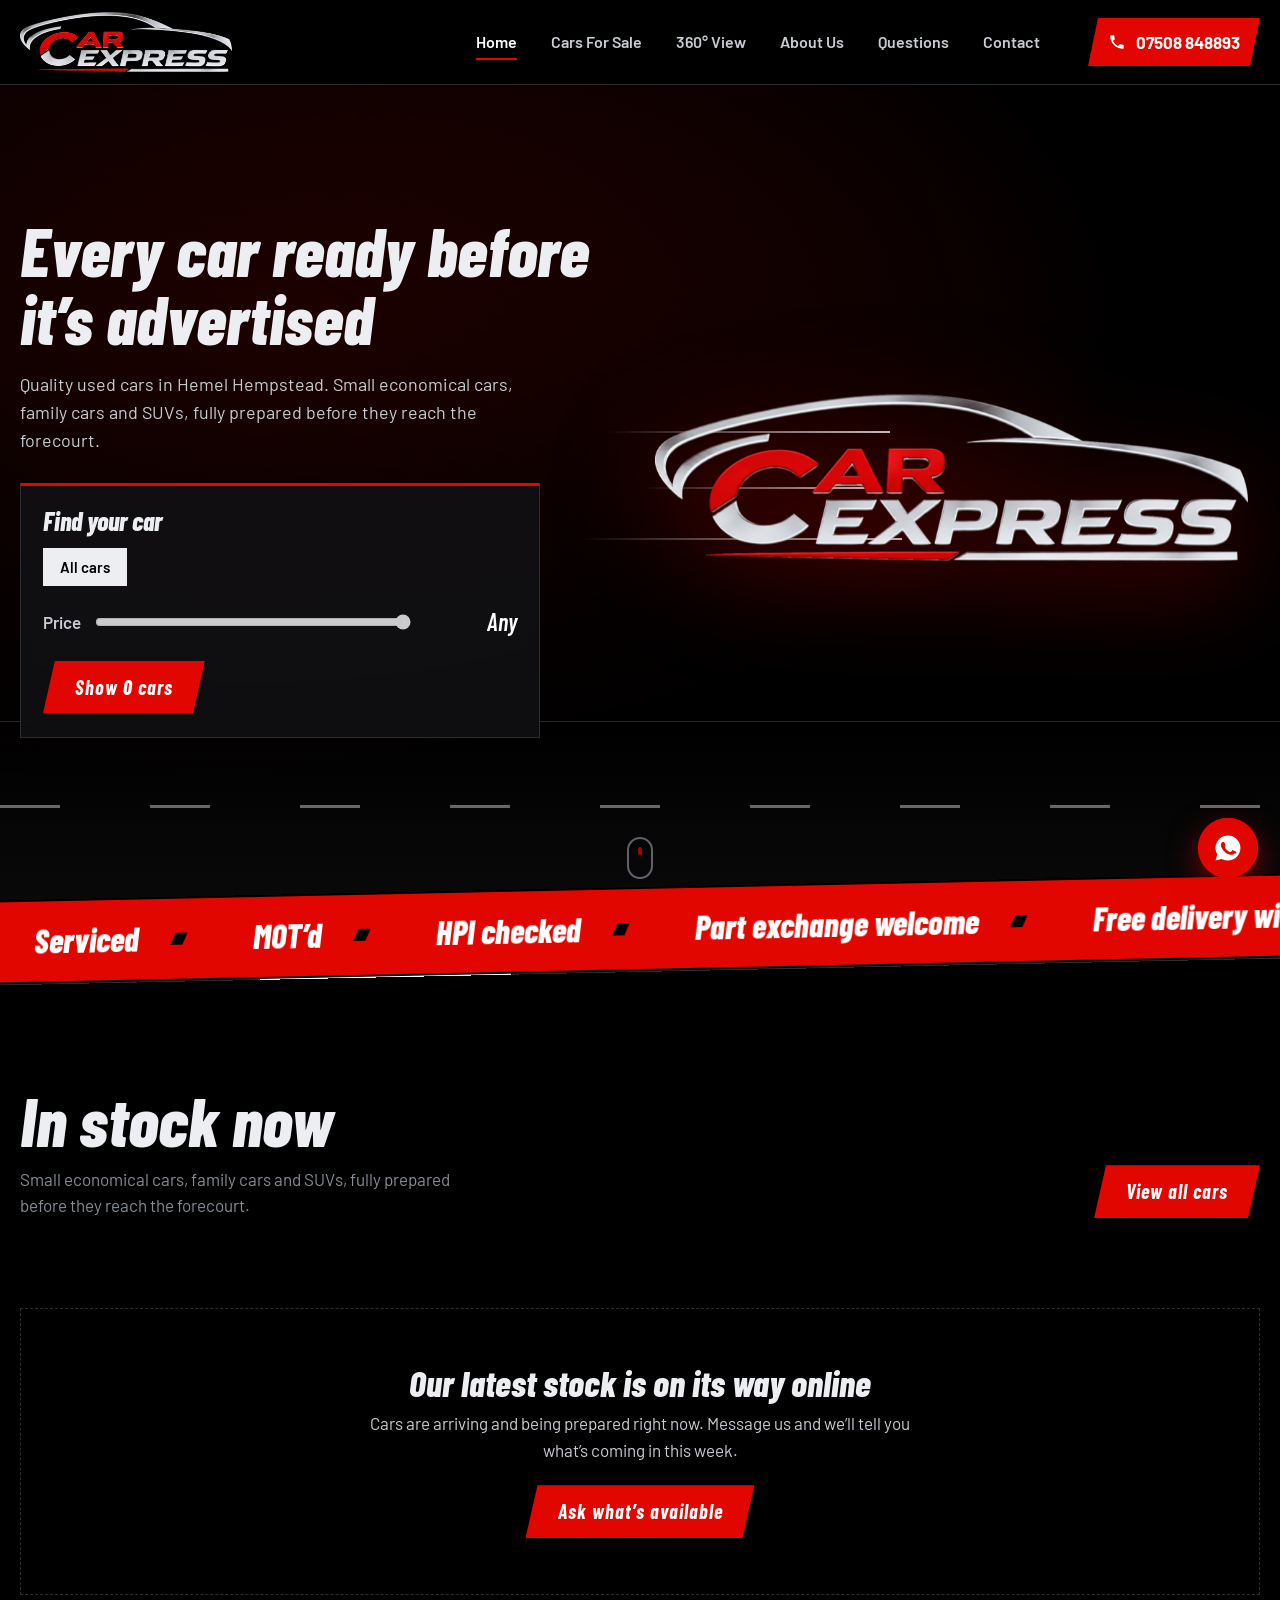
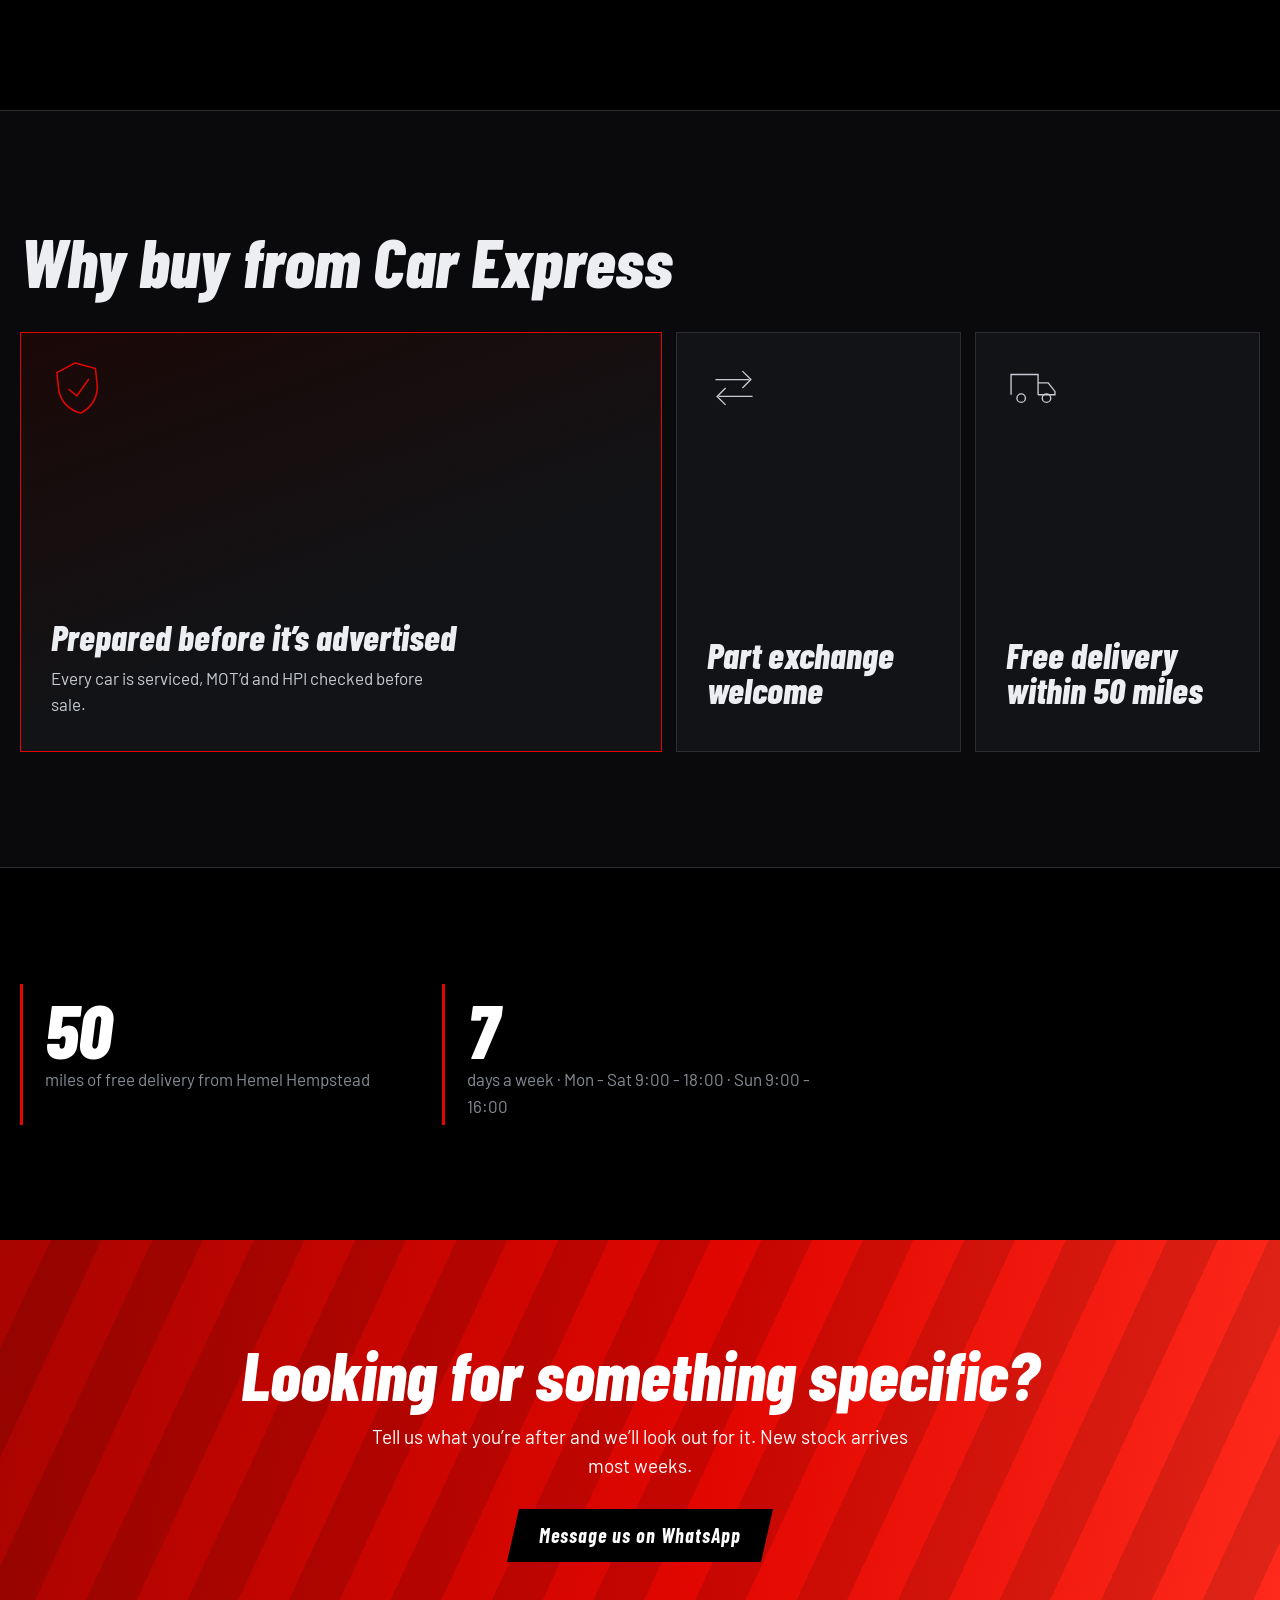
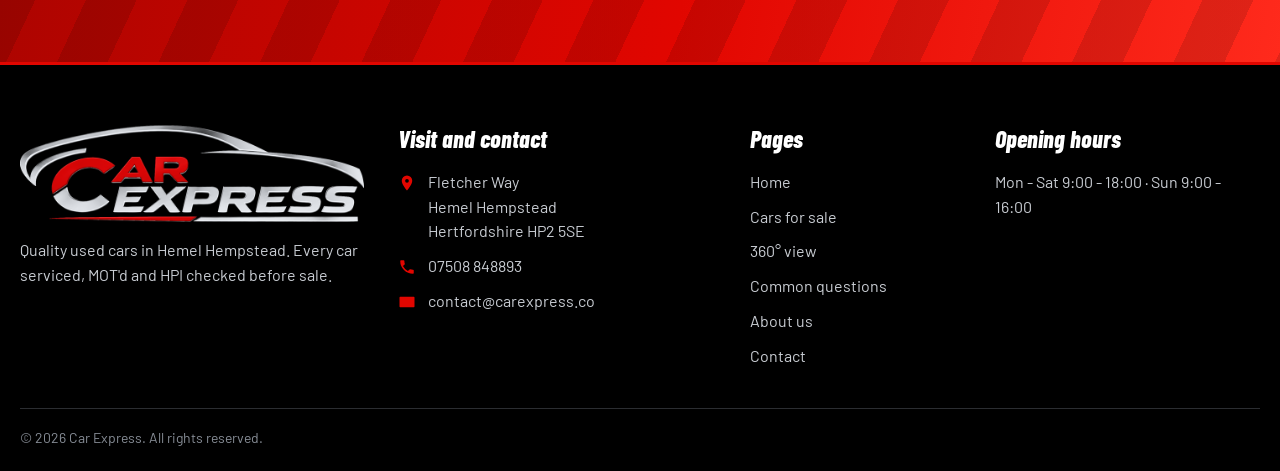
==== commit 74a81a8a: "Add files via upload" ====
--- a/index.html
+++ b/index.html
@@ -1,50 +1,15 @@
 <!DOCTYPE html>
-<html lang="en">
+<html lang="en-GB">
 <head>
 <meta charset="utf-8">
-<meta http-equiv="X-UA-Compatible" content="IE=edge">
-<meta name="keywords" content="HTML5 Template" />
-
-<meta name="author" content="Car Express">
-<meta name="viewport" content="width=device-width, initial-scale=1, maximum-scale=1" />
-<title>Car Express — Quality Used Cars in Hemel Hempstead</title>
-
-<!-- Google Font -->
-<link href="https://fonts.googleapis.com/css2?family=Outfit:wght@300;400;500;600;700&display=swap" rel="stylesheet"> 
-
-<!-- Favicon -->
+<meta name="viewport" content="width=device-width, initial-scale=1">
+<title>Car Express | Quality Used Cars in Hemel Hempstead</title>
+<script>document.documentElement.className+=" cx-js";</script>
+<link rel="preconnect" href="https://fonts.googleapis.com"><link rel="preconnect" href="https://fonts.gstatic.com" crossorigin>
+<link href="https://fonts.googleapis.com/css2?family=Barlow+Condensed:ital,wght@0,700;0,800;1,700;1,800&family=Barlow:wght@400;500;600;700&display=swap" rel="stylesheet">
 <link rel="shortcut icon" href="favicon.png">
-
-<!-- bootstrap -->
 <link rel="stylesheet" type="text/css" href="bootstrap.min.css" />
-
-<!-- flaticon -->
-<link rel="stylesheet" type="text/css" href="flaticon.css" />
-
-<!-- mega menu -->
-<link rel="stylesheet" type="text/css" href="mega_menu.css" />
-
-<!-- font awesome -->
-<link rel="stylesheet" type="text/css" href="font-awesome.min.css" />
-<link rel="stylesheet" type="text/css" href="all.min.css" />
-
-<!-- owl-carousel -->
-<link rel="stylesheet" type="text/css" href="owl.carousel.css" />
-
-<!-- jquery-ui -->
-<link rel="stylesheet" type="text/css" href="jquery-ui.css" />
-
-<!-- magnific-popup -->
-<link rel="stylesheet" type="text/css" href="magnific-popup.css" />
-
-<!-- main style -->
-<link rel="stylesheet" type="text/css" href="style.css" />
-<link rel="stylesheet" type="text/css" href="style-new.css" />
-
-<!-- responsive -->
-<link rel="stylesheet" type="text/css" href="responsive.css" />
-
-
+<link rel="stylesheet" type="text/css" href="ce-theme.css" />
 <script>
 /* ============================================================
    CAR EXPRESS — edit your details here (this block only).
@@ -64,54 +29,8 @@
   supabaseKey: "sb_publishable_ziBX-RqRTUpaglzrKBQ-0g_44sl2aze"
 };
 </script>
-
-<style>
-/* ---- Car Express brand overrides ---- */
-:root{ --ce-navy:#1b1c20; --ce-navy-dark:#000; --ce-red:#e10600; }
-.text-primary,.theme-color,a:hover,.item-title a:hover{ color:var(--ce-red)!important; }
-.bg-primary,.button,.btn-primary,.price.car-price,.label.car-condition,
-.search-inventory .button,input[type=submit]{ background-color:var(--ce-red)!important; border-color:var(--ce-red)!important; }
-.button:hover,.btn-primary:hover{ background-color:#b30500!important; border-color:#b30500!important; }
-.bg-dark,.footer,.topbar,.header-navbar-v2{ background-color:var(--ce-navy-dark)!important; }
-.menu-list-items{ background-color:var(--ce-navy-dark)!important; }
-#logo_img,.footer-logo img{ max-height:46px; width:auto; }
-.main-title:after,.section-title:after{ background:var(--ce-red)!important; }
-/* tidy: hide template bits we don't use */
-.compare_pgs, .header-button, .car-overlay-banner li:nth-child(2){ display:none!important; }
-.ce-actions{ display:flex; gap:6px; flex-wrap:wrap; margin-top:10px; }
-.ce-actions a{ flex:1; min-width:96px; text-align:center; padding:9px 6px; border-radius:4px;
-  font-size:13px; font-weight:600; text-transform:uppercase; letter-spacing:.4px; }
-.ce-chat{ background:#e10600; color:#fff!important; }
-.ce-more{ background:var(--ce-navy); color:#fff!important; }
-.ce-empty{ text-align:center; padding:50px 20px; }
-.ce-empty h3{ margin-bottom:10px; }
-</style>
-<style>
-/* ---- Car Express layout fixes ---- */
-.search-block-wrapper{ width:100%; max-width:none; padding:26px 24px; border-radius:10px; }
-.search-block-wrapper .selected-box, .search-block-wrapper select{ width:100%; }
-.search-block-title{ font-size:22px; margin-bottom:16px; text-align:left; }
-.search-block .col-sm-12{ flex:0 0 100%; max-width:100%; }
-#logo_img, .navbar-brand img, .logo img{ max-height:50px!important; width:auto!important; }
-.banner-content h1, .banner-content h2{ text-shadow:0 2px 12px rgba(0,0,0,.35); }
-/* stop the stray demo car graphic in the corner */
-.hotspot-car, .banner-car-img, img[src*="hotspot"]{ display:none!important; }
-</style><style>
-/* nav spacing — margins, not gap, so older browsers behave too */
-nav .menu-links > li{ display:inline-block!important; margin-right:30px!important; float:none!important; }
-nav .menu-links > li:last-child{ margin-right:0!important; }
-nav .menu-links > li > a{ display:inline-block!important; padding:12px 0!important; font-weight:600!important;
-  white-space:nowrap!important; letter-spacing:.3px; }
-@media(max-width:991px){
-  nav .menu-links > li{ display:block!important; margin-right:0!important; }
-  nav .menu-links > li > a{ display:block!important; padding:14px 4px!important; }
-}
-/* hero search card */
-.search-block-wrapper{ width:100%!important; max-width:430px!important; background:#fff!important;
-  padding:26px 24px!important; border-radius:10px!important; box-shadow:0 14px 44px rgba(0,0,0,.28)!important; }
-.search-block-wrapper .search-block-title{ font-size:22px!important; text-align:left!important; margin-bottom:16px!important; }
-.search-block-wrapper select, .search-block-wrapper .selected-box{ width:100%!important; }
-</style><meta name="geo.region" content="GB-HRT">
+<meta name="description" content="Used cars for sale in Hemel Hempstead. Car Express, Fletcher Way, HP2 5SE. Every car serviced, MOT'd and HPI checked before sale. Part exchange welcome, free delivery within 50 miles.">
+<meta name="geo.region" content="GB-HRT">
 <meta name="geo.placename" content="Hemel Hempstead">
 <meta name="description" content="Used cars for sale in Hemel Hempstead. Car Express, Fletcher Way, HP2 5SE. Every car serviced, MOT'd and HPI checked before sale. Part exchange welcome, free delivery within 50 miles.">
 <script type="application/ld+json">
@@ -120,245 +39,116 @@
  "addressRegion":"Hertfordshire","postalCode":"HP2 5SE","addressCountry":"GB"},
  "areaServed":"Hemel Hempstead and surrounding areas"}
 </script>
-<link href="https://fonts.googleapis.com/css2?family=Barlow+Condensed:ital,wght@0,700;0,800;1,700;1,800&display=swap" rel="stylesheet">
-<link rel="stylesheet" type="text/css" href="ce-theme.css" />
 </head>
+<body class="cx-home">
+<header class="cx-header" id="cxHeader">
+  <div class="cx-wrap cx-hbar">
+    <a class="cx-logo" href="index.html" aria-label="Car Express home"><img src="logo-silver.png" alt="Car Express" width="820" height="232"></a>
+    <nav class="cx-nav" id="cxNav" aria-label="Main">
+      <ul class="menu-links">
+        <li><a href="index.html">Home</a></li>
+        <li><a href="stock.html">Cars For Sale</a></li>
+        <li><a href="view360.html">360&deg; View</a></li>
+        <li><a href="about.html">About Us</a></li>
+        <li><a href="faq.html">Questions</a></li>
+        <li><a href="contact.html">Contact</a></li>
+      </ul>
+    </nav>
+    <a class="cx-call" href="tel:07508848893"><svg viewBox="0 0 24 24" aria-hidden="true"><path d="M6.6 10.8a15 15 0 0 0 6.6 6.6l2.2-2.2a1 1 0 0 1 1-.25 11.4 11.4 0 0 0 3.6.57 1 1 0 0 1 1 1V20a1 1 0 0 1-1 1A17 17 0 0 1 3 4a1 1 0 0 1 1-1h3.5a1 1 0 0 1 1 1c0 1.25.2 2.45.57 3.6a1 1 0 0 1-.25 1z"/></svg><span class="ce-phone">07508 848893</span></a>
+    <button class="cx-burger" aria-label="Open menu" aria-expanded="false"><i></i><i></i><i></i></button>
+  </div>
+</header>
+<main>
 
-<body>
+<section class="hx" id="top">
+  <div class="hx-bg"></div><div class="hx-road"></div>
+  <div class="cx-wrap hx-grid" id="ceHeroRow">
+    <div class="hx-copy banner-content">
+      <h1>Every car ready before it&rsquo;s advertised</h1>
+      <h5 class="hx-sub">Quality used cars in Hemel Hempstead. Small economical cars, family cars and SUVs, fully prepared before they reach the forecourt.</h5>
+      <div class="hx-finder" id="hxFinder">
+        <h3>Find your car</h3>
+        <div class="hx-chips" id="hxChips"><button class="hx-chip" data-body="all" aria-pressed="true">All cars</button></div>
+        <div class="hx-range"><span>Price</span><input type="range" id="hxPrice" min="1000" max="10000" step="500" value="10000" disabled aria-label="Maximum price"><output id="hxPriceOut">Any price</output></div>
+        <a class="cx-btn" href="#cars">Show <b id="hxCount">0</b> cars</a>
+      </div>
+    </div>
+    <div class="hx-visual" id="hxVisual">
+      <div class="hx-frame" id="hxFrame">
+        <div class="hx-fallback"><i class="hx-streak"></i><i class="hx-streak"></i><i class="hx-streak"></i><img class="hx-logo" src="logo-silver.png" alt="Car Express" width="820" height="232"></div>
+      </div>
+      <div class="hx-ctrl" id="hxCtrl"></div>
+    </div>
+  </div>
+  <div class="hx-scroll" aria-hidden="true"></div>
+</section>
 
-<!--=================================
-  loading -->
+<div class="mq" aria-hidden="true"><div class="mq-track"><span>Serviced</span><span>MOT&rsquo;d</span><span>HPI checked</span><span>Part exchange welcome</span><span>Free delivery within 50 miles</span><span>Quality used cars in Hemel Hempstead</span><span>Serviced</span><span>MOT&rsquo;d</span><span>HPI checked</span><span>Part exchange welcome</span><span>Free delivery within 50 miles</span><span>Quality used cars in Hemel Hempstead</span><span>Serviced</span><span>MOT&rsquo;d</span><span>HPI checked</span><span>Part exchange welcome</span><span>Free delivery within 50 miles</span><span>Quality used cars in Hemel Hempstead</span><span>Serviced</span><span>MOT&rsquo;d</span><span>HPI checked</span><span>Part exchange welcome</span><span>Free delivery within 50 miles</span><span>Quality used cars in Hemel Hempstead</span></div></div>
 
- <div id="loading">
-  <div id="loading-center">
-      <img src="loader.gif" alt="">
- </div>
-</div>
+<section class="sx" id="cars">
+  <div class="cx-wrap">
+    <div class="sx-head" data-reveal>
+      <div><h2>In stock now</h2><p>Small economical cars, family cars and SUVs, fully prepared before they reach the forecourt.</p></div>
+      <a class="cx-btn" href="stock.html">View all cars</a>
+    </div>
+    <div class="cars-meta" id="carsMeta"></div>
+    <div class="cars-grid" id="carsGrid"></div>
+  </div>
+</section>
 
-<!--=================================
-  loading -->
-
-
-<!--=================================
- header -->
- <header id="header" class="defualt header-fancy">
-    <!--=================================
- mega menu -->
-    <div class="menu header-navbar-v2">
-      <!-- menu start -->
-      <nav id="menu" class="mega-menu">
-        <!-- menu list items container -->
-        <section class="menu-list-items">
-          <div class="container-fluid">
-            <div class="row">
-              <div class="col-md-12 position-relative">
-                <div class="header-inner">
-                    <div class="header-left">
-                      <!-- menu logo -->
-                      <ul class="menu-logo">
-                        <li>
-                          <a href="index.html"><img id="logo_img" src="logo-silver.png" alt="logo"> </a>
-                        </li>
-                      </ul>
-                      <!-- menu links -->
-                      <ul class="menu-links">
-          <li><a href="index.html">Home</a></li>
-          <li><a href="stock.html">Cars For Sale</a></li>
-          <li><a href="view360.html">360° View</a></li>
-          <li><a href="about.html">About Us</a></li>
-          <li><a href="contact.html">Contact</a></li>
-        </ul></div>
-                  <div class="header-right">
-                        <div class="header-info">
-                            <div class="info-icon">
-                                <i class="fa fa-phone"></i>
-                            </div>
-                            <div class="info-content">
-                                <span class="info-label">Have any Questions?</span>
-                                <h4 class="info-number"><span class="ce-phone"></span></h4>
-                            </div>
-                        </div>
-                        
-                  </div>
-                </div>
-              </div>
-            </div>
-          </div>
-        </section>
-      </nav>
-      <!-- menu end -->
-    </div>
-  </header>
-
-<!--=================================
- Banner -->
-<section class="cx-hero" id="cxHero" aria-roledescription="carousel" aria-label="Car Express highlights">
-<svg width="0" height="0" style="position:absolute" aria-hidden="true" focusable="false"><defs>
-<linearGradient id="cxPaint" x1="0" y1="0" x2="0" y2="1"><stop offset="0" stop-color="#f4f5f7"/><stop offset=".45" stop-color="#c8ccd2"/><stop offset="1" stop-color="#6b7078"/></linearGradient>
-<linearGradient id="cxGlass" x1="0" y1="0" x2="1" y2="1"><stop offset="0" stop-color="#2a2d33"/><stop offset="1" stop-color="#0a0b0d"/></linearGradient>
-<symbol id="cx-hatch" viewBox="0 0 640 220">
-<path d="M52 166 L52 120 C52 108 60 102 74 100 L150 90 C168 58 200 36 252 32 L384 32 C436 34 470 58 494 92 L566 102 C596 107 606 120 606 142 L606 166 Z" fill="url(#cxPaint)"/>
-<path d="M170 90 C184 64 210 48 252 44 L318 44 L318 90 Z" fill="url(#cxGlass)"/><path d="M330 44 L382 44 C414 46 440 64 460 90 L330 90 Z" fill="url(#cxGlass)"/>
-<path d="M52 112 L68 112 L68 134 L52 134 Z" fill="#e10600"/><path d="M578 114 L606 119 L606 132 L574 126 Z" fill="#fff"/>
-<path d="M74 140 L596 142" stroke="#3a3d43" stroke-width="2" fill="none" opacity=".55"/>
-<circle cx="150" cy="166" r="52" fill="#050506"/><circle cx="492" cy="166" r="52" fill="#050506"/>
-<circle cx="150" cy="166" r="41" fill="#16171a" stroke="#c8ccd2" stroke-width="5"/><circle cx="492" cy="166" r="41" fill="#16171a" stroke="#c8ccd2" stroke-width="5"/>
-<circle cx="150" cy="166" r="17" fill="#8a9099"/><circle cx="492" cy="166" r="17" fill="#8a9099"/>
-<circle cx="150" cy="166" r="5" fill="#e10600"/><circle cx="492" cy="166" r="5" fill="#e10600"/></symbol>
-<symbol id="cx-suv" viewBox="0 0 640 220">
-<path d="M40 168 L40 112 C40 100 48 94 62 92 L116 84 L134 42 C140 32 150 28 162 28 L424 28 C452 30 468 46 484 78 L552 92 C588 100 608 112 610 136 L610 168 Z" fill="url(#cxPaint)"/>
-<path d="M150 80 L164 46 L270 46 L270 80 Z" fill="url(#cxGlass)"/><path d="M282 46 L420 46 C438 48 452 60 464 80 L282 80 Z" fill="url(#cxGlass)"/>
-<path d="M40 108 L56 108 L56 134 L40 134 Z" fill="#e10600"/><path d="M582 116 L610 121 L610 134 L578 128 Z" fill="#fff"/>
-<circle cx="144" cy="168" r="56" fill="#050506"/><circle cx="506" cy="168" r="56" fill="#050506"/>
-<circle cx="144" cy="168" r="44" fill="#16171a" stroke="#c8ccd2" stroke-width="5"/><circle cx="506" cy="168" r="44" fill="#16171a" stroke="#c8ccd2" stroke-width="5"/>
-<circle cx="144" cy="168" r="18" fill="#8a9099"/><circle cx="506" cy="168" r="18" fill="#8a9099"/>
-<circle cx="144" cy="168" r="5" fill="#e10600"/><circle cx="506" cy="168" r="5" fill="#e10600"/></symbol>
-</defs></svg>
-<div class="cx-slide is-active" role="group" aria-roledescription="slide" aria-label="1 of 3">
-  <div class="container"><div class="cx-row" id="ceHeroRow">
-    <div class="cx-copy banner-content"><h1>Every car ready before it&rsquo;s advertised</h1><h5>Quality used cars in Hemel Hempstead</h5><p>Small economical cars, family cars and SUVs, fully prepared before they reach the forecourt.</p><div class="cx-actions app-button"><a class="button" href="stock.html">View our cars</a><a class="button cx-ghost" href="contact.html">Find the forecourt</a></div></div>
-    <div class="cx-stage"><i class="cx-streak"></i><i class="cx-streak"></i><i class="cx-streak"></i><div class="cx-glow"></div>
-      <div class="cx-art"><svg viewBox="0 0 640 220" role="img" aria-label="Silver car"><use href="#cx-hatch"/></svg></div></div>
-  </div></div></div>
-<div class="cx-slide" role="group" aria-roledescription="slide" aria-label="2 of 3">
-  <div class="container"><div class="cx-row">
-    <div class="cx-copy"><h1>Free delivery within 50 miles</h1><p>Part exchange welcome. Live further away? Get in touch and ask about delivery.</p><div class="cx-actions"><a class="button" href="stock.html">Browse cars</a><a class="button cx-ghost" href="contact.html">Contact us</a></div></div>
-    <div class="cx-stage"><i class="cx-streak"></i><i class="cx-streak"></i><i class="cx-streak"></i><div class="cx-glow"></div>
-      <div class="cx-art"><svg viewBox="0 0 640 220" role="img" aria-label="Silver car"><use href="#cx-suv"/></svg></div></div>
-  </div></div></div>
-<div class="cx-slide" role="group" aria-roledescription="slide" aria-label="3 of 3">
-  <div class="container"><div class="cx-row">
-    <div class="cx-copy"><h1>Serviced, MOT&rsquo;d and HPI checked</h1><p>Every car is prepared before sale, so you know what you are buying before you visit.</p><div class="cx-actions"><a class="button" href="about.html">How we prepare cars</a><a class="button cx-ghost" href="stock.html">See what&rsquo;s in stock</a></div></div>
-    <div class="cx-stage"><i class="cx-streak"></i><i class="cx-streak"></i><i class="cx-streak"></i><div class="cx-glow"></div>
-      <div class="cx-art"><svg viewBox="0 0 640 220" role="img" aria-label="Silver car"><use href="#cx-hatch"/></svg></div></div>
-  </div></div></div>
-<div class="cx-controls"><div class="container">
-  <div class="cx-ticks" role="tablist" aria-label="Choose slide">
-    <button class="cx-tick" role="tab" aria-selected="true" data-cx="tick" data-i="0">Our cars</button>
-    <button class="cx-tick" role="tab" aria-selected="false" data-cx="tick" data-i="1">Delivery</button>
-    <button class="cx-tick" role="tab" aria-selected="false" data-cx="tick" data-i="2">Prepared</button>
-  </div>
-  <div class="cx-arrows">
-    <button class="cx-arrow cx-pp" data-cx="pp" aria-label="Pause or play slideshow"><svg class="i-pause" viewBox="0 0 16 16"><rect x="3" y="2" width="3.4" height="12"/><rect x="9.6" y="2" width="3.4" height="12"/></svg><svg class="i-play" viewBox="0 0 16 16"><path d="M4 2l10 6-10 6z"/></svg></button>
-    <button class="cx-arrow" data-cx="prev" aria-label="Previous slide"><svg viewBox="0 0 24 24"><path d="M15 5l-7 7 7 7"/></svg></button>
-    <button class="cx-arrow" data-cx="next" aria-label="Next slide"><svg viewBox="0 0 24 24"><path d="M9 5l7 7-7 7"/></svg></button>
-  </div>
-</div></div>
-</section>
-<!--=================================
- Banner -->
-
-<!--=================================
-section -->
-
-<!--=================================
- section -->
-
-
- <!--=================================
- welcome -->
-<section class="page-section-ptb">
-   <div class="container">
-      <div class="row align-items-center">
-         <div class="col-lg-8">
-            <div class="section-title-new mb-2">
-              <h2 class="main-title">Our Featured Cars</h2>
-              <p>Small economical cars, family cars and SUVs — fully prepared before they reach the forecourt. Part exchange welcome, free delivery within 50 miles.</p>
-            </div>
-         </div>
-         <div class="col-lg-4 text-lg-end">
-            <a class="button extra-large" href="stock.html"> View all cars </a>
-         </div>
-      </div>
-      <div class="row">
-<div data-ce-cars="6" style="display:contents"></div>
-
-      </div>
-   </div>
-</section>
-<!--=================================
- welcome -->
-
- <!--=================================
- Counter -->
-
- <!--=================================
- Counter -->
-
-
-
-
-
-<!--=================================
-clients -->
-
- <!--=================================
- clients -->
-
-
- <!--=================================
-Solution & Services -->
-<section class="cx-band">
-  <div class="container">
-    <h2 class="cx-h">Why buy from Car Express</h2>
-    <div class="row">
-      <div class="col-md-4"><div class="cx-point"><h3>Prepared before it&rsquo;s advertised</h3><p>Every car is serviced, MOT&rsquo;d and HPI checked before sale.</p></div></div>
-      <div class="col-md-4"><div class="cx-point"><h3>Part exchange welcome</h3><p>Thinking of trading in? Message us about your current car.</p></div></div>
-      <div class="col-md-4"><div class="cx-point"><h3>Free delivery within 50 miles</h3><p>From Hemel Hempstead. Further away? Get in touch and ask.</p></div></div>
+<section class="sx why2" id="why">
+  <div class="cx-wrap">
+    <div class="sx-head" data-reveal><h2>Why buy from Car Express</h2></div>
+    <div class="panels" data-reveal>
+      <div class="panel is-open" tabindex="0" role="button" aria-label="Prepared before it is advertised"><svg class="ico" viewBox="0 0 64 64" aria-hidden="true"><path d="M32 6l20 8v16c0 14-9 24-20 28C21 54 12 44 12 30V14z"/><path d="M22 32l8 8 14-16"/></svg><h3>Prepared before it&rsquo;s advertised</h3><p>Every car is serviced, MOT&rsquo;d and HPI checked before sale.</p></div>
+      <div class="panel" tabindex="0" role="button" aria-label="Part exchange welcome"><svg class="ico" viewBox="0 0 64 64" aria-hidden="true"><path d="M10 22h40M42 12l10 10-10 10"/><path d="M54 42H14M22 32L12 42l10 10"/></svg><h3>Part exchange welcome</h3><p>Thinking of trading in? Message us about your current car.</p></div>
+      <div class="panel" tabindex="0" role="button" aria-label="Free delivery within 50 miles"><svg class="ico" viewBox="0 0 64 64" aria-hidden="true"><path d="M6 40V16h32v24M38 26h12l8 10v4H38"/><circle cx="18" cy="44" r="5"/><circle cx="48" cy="44" r="5"/></svg><h3>Free delivery within 50 miles</h3><p>From Hemel Hempstead. Further away? Get in touch and ask.</p></div>
     </div>
   </div>
 </section>
- <!--=================================
-Solution & Services -->
 
- <!--=================================
-Have Any Question -->
-<section class="space-ptb"><div class="container"><div class="row justify-content-center text-center">
-          <div class="col-lg-8"><h2 class="main-title">Looking for something specific?</h2>
-          <p>Tell us what you're after and we'll look out for it. New stock arrives most weeks.</p>
-          <a class="button" id="ceTellUs" target="_blank" rel="noopener">Message us on WhatsApp</a>
-          </div></div></div></section>
- <!--=================================
-Have Any Question -->
+<section class="sx">
+  <div class="cx-wrap">
+    <div class="stats" data-reveal>
+      <div class="stat"><b id="statCars">0</b><span>cars in stock right now</span></div>
+      <div class="stat"><b>50</b><span>miles of free delivery from Hemel Hempstead</span></div>
+      <div class="stat"><b>7</b><span>days a week &middot; <span class="ce-hours">Mon - Sat 9:00 - 18:00 &middot; Sun 9:00 - 16:00</span></span></div>
+    </div>
+  </div>
+</section>
 
-<!--=================================
- latest news -->
+<section class="cta2">
+  <div class="cx-wrap" data-reveal>
+    <h2>Looking for something specific?</h2>
+    <p>Tell us what you&rsquo;re after and we&rsquo;ll look out for it. New stock arrives most weeks.</p>
+    <a class="cx-btn" data-cx-wa="Hi, I'm looking for a car. Can you let me know what's coming in?" href="#">Message us on WhatsApp</a>
+  </div>
+</section>
 
-
-
-<!--=================================
- latest news -->
-
-
-<!--=================================
-  footer -->
-  <footer class="cx-footer">
-  <div class="container">
-    <div class="row">
-      <div class="col-lg-4 col-md-6 mb-4">
+</main>
+<footer class="cx-footer">
+  <div class="cx-wrap">
+    <div class="cx-fgrid">
+      <div>
         <img class="cx-foot-logo" src="logo-silver.png" alt="Car Express">
         <p>Quality used cars in Hemel Hempstead. Every car serviced, MOT'd and HPI checked before sale.</p>
       </div>
-      <div class="col-lg-3 col-md-6 mb-4">
+      <div>
         <h6>Visit and contact</h6>
         <ul class="cx-contact">
-          <li><i class="fa fa-map-marker"></i><span class="ce-address">Fletcher Way<br>Hemel Hempstead<br>Hertfordshire HP2 5SE</span></li>
-          <li><i class="fa fa-phone"></i><a href="tel:07508848893"><span class="ce-phone">07508 848893</span></a></li>
-          <li><i class="fa fa-envelope-o"></i><a href="mailto:contact@carexpress.co"><span class="ce-email">contact@carexpress.co</span></a></li>
+          <li><svg viewBox="0 0 24 24" aria-hidden="true"><path d="M12 2a7 7 0 0 0-7 7c0 5.2 7 13 7 13s7-7.8 7-13a7 7 0 0 0-7-7zm0 9.5A2.5 2.5 0 1 1 12 6.5a2.5 2.5 0 0 1 0 5z"/></svg><span class="ce-address">Fletcher Way<br>Hemel Hempstead<br>Hertfordshire HP2 5SE</span></li>
+          <li><svg viewBox="0 0 24 24" aria-hidden="true"><path d="M6.6 10.8a15 15 0 0 0 6.6 6.6l2.2-2.2a1 1 0 0 1 1-.25 11.4 11.4 0 0 0 3.6.57 1 1 0 0 1 1 1V20a1 1 0 0 1-1 1A17 17 0 0 1 3 4a1 1 0 0 1 1-1h3.5a1 1 0 0 1 1 1c0 1.25.2 2.45.57 3.6a1 1 0 0 1-.25 1z"/></svg><a href="tel:07508848893"><span class="ce-phone">07508 848893</span></a></li>
+          <li><svg viewBox="0 0 24 24" aria-hidden="true"><path d="M3 5h18a1 1 0 0 1 1 1v12a1 1 0 0 1-1 1H3a1 1 0 0 1-1-1V6a1 1 0 0 1 1-1zm9 7.2L4.5 7v.1L12 12.4 19.5 7.1V7z"/></svg><a href="mailto:contact@carexpress.co"><span class="ce-email">contact@carexpress.co</span></a></li>
         </ul>
       </div>
-      <div class="col-lg-2 col-md-6 mb-4">
+      <div>
         <h6>Pages</h6>
         <ul>
-          <li><a href="index.html">Home</a></li>
-          <li><a href="stock.html">Cars for sale</a></li>
-          <li><a href="view360.html">360&deg; view</a></li>
-          <li><a href="faq.html">Common questions</a></li>
-          <li><a href="about.html">About us</a></li>
-          <li><a href="contact.html">Contact</a></li>
+          <li><a href="index.html">Home</a></li><li><a href="stock.html">Cars for sale</a></li><li><a href="view360.html">360&deg; view</a></li>
+          <li><a href="faq.html">Common questions</a></li><li><a href="about.html">About us</a></li><li><a href="contact.html">Contact</a></li>
         </ul>
       </div>
-      <div class="col-lg-3 col-md-6 mb-4">
+      <div>
         <h6>Opening hours</h6>
         <p class="ce-hours">Mon - Sat 9:00 - 18:00 &middot; Sun 9:00 - 16:00</p>
       </div>
@@ -376,192 +166,8 @@
   });
 })();
 </script>
-  <!--=================================
-  footer -->
-
-
-
- <!--=================================
- back to top -->
-
-<div class="car-top">
-  <span><img src="car.png" alt=""></span>
-</div>
-
- <!--=================================
- back to top -->
-
-<!--=================================
- jquery -->
-
-<!-- jquery  -->
-<script type="text/javascript" src="jquery-3.6.0.min.js"></script>
-
-<!-- bootstrap -->
-<script type="text/javascript" src="popper.js"></script>
-<script type="text/javascript" src="bootstrap.min.js"></script>
-
-<!-- mega-menu -->
-<script type="text/javascript" src="mega_menu.js"></script>
-
-<!-- appear -->
-<script type="text/javascript" src="jquery.appear.js"></script>
-
-<!-- counter -->
-<script type="text/javascript" src="jquery.countTo.js"></script>
-
-<!-- isotope -->
-<script type="text/javascript" src="isotope.pkgd.min.js"></script>
-
-<!-- owl-carousel -->
-<script type="text/javascript" src="owl.carousel.min.js"></script>
-
-<!-- jquery-ui -->
-<script type="text/javascript" src="jquery-ui.js"></script>
-
-<!-- select -->
-<script type="text/javascript" src="jquery-select.js"></script>
-
-<!-- magnific popup -->
-<script type="text/javascript" src="jquery.magnific-popup.min.js"></script>
-
-<!-- custom -->
-<script type="text/javascript" src="custom.js"></script>
-
-
-<script>
-/* ============================================================
-   Live stock — reads what you publish from the management app.
-   Falls back to stock.json, then to an honest empty state.
-   ============================================================ */
-(function(){
-  const C = window.CE;
-  const money = n => "\u00A3" + Number(n||0).toLocaleString("en-GB");
-  const esc = s => String(s==null?"":s).replace(/[&<>"']/g,c=>({"&":"&amp;","<":"&lt;",">":"&gt;",'"':"&quot;","'":"&#39;"}[c]));
-  const wa = m => "https://wa.me/"+C.whatsapp+(m?"?text="+encodeURIComponent(m):"");
-  const title = c => [c.year,c.make,c.model].filter(Boolean).join(" ");
-  const full  = c => [c.year,c.make,c.model,c.variant].filter(Boolean).join(" ");
-  window.CEfull = full; window.CEmoney = money; window.CEwa = wa; window.CEesc = esc;
-
-  async function load(){
-    try{
-      const r = await fetch(C.supabaseUrl+"/rest/v1/public_stock?id=eq.stock&select=data",
-        {headers:{apikey:C.supabaseKey, Authorization:"Bearer "+C.supabaseKey}, cache:"no-store"});
-      if(r.ok){ const rows = await r.json();
-        const cars = rows && rows[0] && rows[0].data;
-        if(Array.isArray(cars) && cars.length) return cars; }
-    }catch(e){}
-    try{ const r2 = await fetch("stock.json",{cache:"no-store"});
-      if(r2.ok){ const d = await r2.json(); const cars = Array.isArray(d)?d:(d.vehicles||[]);
-        if(cars.length) return cars; } }catch(e){}
-    return [];
-  }
-
-  function card(c){
-    const img = (c.photos&&c.photos[0]) ? esc(c.photos[0]) : "car-01.jpg";
-    const sold = c.status==="sold";
-    const msg = "Hi, I'm interested in the "+full(c)+" ("+money(c.price)+"). Is it still available?";
-    // Only show a spec if it's genuinely present — a blank or unparseable
-    // mileage was showing as "NaN mi".
-    const milesNum = Number(String(c.mileage||"").replace(/[^0-9.]/g,""));
-    const specs = [
-      c.year,
-      (milesNum > 0 && isFinite(milesNum)) ? milesNum.toLocaleString("en-GB")+" mi" : null,
-      c.fuel, c.transmission, c.engine, c.body
-    ].filter(function(x){ return x !== null && x !== undefined && String(x).trim() !== ""; });
-    return `<div class="col-lg-4 col-sm-6">
-      <div class="car-item vehicle-showcase-6">
-        <div class="car-image">
-          ${sold?'<span class="label car-condition used">Sold</span>':''}
-          <a href="car.html?id=${encodeURIComponent(c.id)}"><img class="img-fluid" src="${img}" alt="${esc(full(c))}" loading="lazy" style="width:100%;height:230px;object-fit:cover"></a>
-          <div class="price car-price"><bdi class="new-price">${money(c.price)}</bdi></div>
-        </div>
-        <div class="car-content">
-          ${c.body?`<div class="car-attribute-subtitle">${esc(c.body)}</div>`:''}
-          <h3 class="item-title"><a href="car.html?id=${encodeURIComponent(c.id)}">${esc(title(c))}</a></h3>
-          ${c.variant?`<div class="car-description">${esc(c.variant)}</div>`:''}
-          <div class="car-list"><ul class="list-inline">
-            ${specs.map(s=>`<li>${esc(s)}</li>`).join('')}
-          </ul></div>
-          <div class="ce-actions">
-            ${sold?`<a class="ce-more" href="car.html?id=${encodeURIComponent(c.id)}">View details</a>`
-                  :`<a class="ce-chat" href="${wa(msg)}" target="_blank" rel="noopener">Enquire</a>
-                    <a class="ce-more" href="car.html?id=${encodeURIComponent(c.id)}">Details</a>`}
-          </div>
-        </div>
-      </div></div>`;
-  }
-
-  function emptyHtml(){
-    return `<div class="col-12"><div class="ce-empty">
-      <h3>Our latest stock is on its way online</h3>
-      <p>Cars are arriving and being prepared right now. Message us and we'll tell you what's coming in this week.</p>
-      <a class="button" href="${wa("Hi, what stock do you have available at the moment?")}" target="_blank" rel="noopener">Ask what's available</a>
-    </div></div>`;
-  }
-
-  window.CEstock = null;
-  document.addEventListener("DOMContentLoaded", async function(){
-    const cars = await load();
-    window.CEstock = cars;
-    const avail = cars.filter(c=>c.status!=="sold");
-
-    document.querySelectorAll("[data-ce-cars]").forEach(el=>{
-      const limit = Number(el.getAttribute("data-ce-cars")) || 0;
-      const list = limit ? avail.slice(0,limit) : cars;
-      el.innerHTML = list.length ? list.map(card).join("") : emptyHtml();
-    });
-    document.querySelectorAll("[data-ce-count]").forEach(el=> el.textContent = avail.length);
-
-    // make dropdowns from real stock
-    const mk = document.querySelector("[data-ce-makes]");
-    if(mk){
-      const makes = [...new Set(avail.map(c=>c.make).filter(Boolean))].sort();
-      mk.innerHTML = '<option value="">Any make</option>' + makes.map(m=>`<option>${esc(m)}</option>`).join("");
-    }
-    if(window.CEinitDetail) window.CEinitDetail(cars);
-    if(window.CEinitFilters) window.CEinitFilters(cars);
-  });
-})();
-</script>
-
-<script>
-/* Fill contact details from the config, everywhere they appear. */
-document.addEventListener("DOMContentLoaded", function(){
-  const C = window.CE;
-  const tel = "tel:" + C.phone.replace(/[^\d+]/g,"");
-  document.querySelectorAll(".ce-phone").forEach(e=> e.textContent = C.phone);
-  document.querySelectorAll(".ce-email").forEach(e=> e.textContent = C.email);
-  document.querySelectorAll(".ce-hours").forEach(e=> e.innerHTML = C.hours);
-  document.querySelectorAll(".ce-address").forEach(e=> e.innerHTML = C.address.join("<br>"));
-  document.querySelectorAll(".info-number").forEach(e=> e.textContent = C.phone);
-  // any leftover demo links
-  document.querySelectorAll('a[href^="tel:"]').forEach(a=> a.href = tel);
-  document.querySelectorAll('a[href^="mailto:"]').forEach(a=> a.href = "mailto:"+C.email);
-});
-</script>
-
-<script>
-document.addEventListener("DOMContentLoaded", function(){
-  const C = window.CE;
-  const wa = m => "https://wa.me/"+C.whatsapp+(m?"?text="+encodeURIComponent(m):"");
-  const t = document.querySelector("#ceTellUs");
-  if(t) t.href = wa("Hi, I'm looking for a car — can you let me know what's coming in?");
-  // any remaining demo phone/email text anywhere on the page
-  document.body.innerHTML = document.body.innerHTML
-    .replace(/\(007\) 123 456 7890/g, C.phone)
-    .replace(/666 888 00000/g, C.phone)
-    .replace(/support@website\.com/g, C.email)
-    .replace(/themeforest|Car Express[A-Za-z]*/gi, "Car Express");
-});
-</script>
 <script src="ce-site.js"></script>
-<script src="ce-hero.js"></script>
-
-<script>
-document.addEventListener("DOMContentLoaded", function(){
-  document.querySelectorAll(".ce-year").forEach(function(e){ e.textContent = new Date().getFullYear(); });
-});
-</script>
+<script src="ce-ui.js"></script>
+<script src="ce-home.js"></script>
 </body>
 </html>
--- a/ce-theme.css
+++ b/ce-theme.css
@@ -1,171 +1,344 @@
 /* ==========================================================
-   CAR EXPRESS theme: black, red and silver
-   Loaded last on every page, so it overrides the template.
-   Edit the colours here, in one place.
+   CAR EXPRESS theme v2: black, red and silver, built for motion
+   Loaded last on every page. Edit colours in :root only.
    ========================================================== */
 :root{
-  --cx-red:#e10600; --cx-red-deep:#b30500; --cx-black:#000; --cx-ink:#111214;
-  --cx-line:#2b2d31; --cx-silver:#c8ccd2; --cx-silver-light:#eceef1; --cx-silver-dark:#868c95;
+  --cx-red:#e10600; --cx-red-hot:#ff2a1c; --cx-red-deep:#a80400;
+  --cx-black:#000; --cx-ink:#0b0b0d; --cx-card:#121316; --cx-card-2:#1a1b1f; --cx-line:#2b2d31;
+  --cx-silver:#c8ccd2; --cx-silver-light:#eceef1; --cx-silver-dark:#868c95;
   --cx-display:"Barlow Condensed","Arial Narrow",Impact,sans-serif;
+  --cx-body:"Barlow",system-ui,-apple-system,"Segoe UI",Arial,sans-serif;
   --cx-ease:cubic-bezier(.2,.7,.1,1);
   --ce-red:#e10600; --ce-navy:#1b1c20; --ce-navy-dark:#000;
 }
-
-/* ---------- header ---------- */
-.menu-list-items,.header-navbar-v2,.defualt .menu-list-items{ background:#000!important; }
-header#header{ border-bottom:1px solid var(--cx-line); }
-#logo_img,.navbar-brand img,.logo img{ max-height:60px!important; width:auto!important; }
-nav .menu-links > li > a{ color:var(--cx-silver)!important; position:relative; transition:color .2s; }
-nav .menu-links > li > a:hover{ color:#fff!important; }
-nav .menu-links > li > a:after{ content:""; position:absolute; left:0; right:0; bottom:6px; height:2px;
-  background:var(--cx-red); transform:scaleX(0); transform-origin:left; transition:transform .3s var(--cx-ease); }
-nav .menu-links > li > a:hover:after{ transform:scaleX(1); }
-.header-info .info-label{ color:var(--cx-silver-dark)!important; }
-.header-info .info-number,.header-info .info-icon i{ color:#fff!important; }
-
-/* ---------- headings and buttons ---------- */
-.main-title,.section-title h2,.inner-intro h1,.cx-h{
-  font-family:var(--cx-display); font-style:italic; font-weight:800; letter-spacing:.005em; }
+.cx-wrap{ width:min(1240px,100% - 40px); margin-inline:auto; }
+.cx-js [data-reveal]{ opacity:0; transform:translateY(34px); transition:opacity .8s var(--cx-ease),transform .9s var(--cx-ease); transition-delay:var(--d,0s); }
+.cx-js [data-reveal].in{ opacity:1; transform:none; }
+
+/* ---------- header (every page) ---------- */
+.cx-header{ position:sticky; top:0; z-index:100; background:rgba(0,0,0,.92); backdrop-filter:blur(14px); -webkit-backdrop-filter:blur(14px);
+  border-bottom:1px solid var(--cx-line); transition:background .3s,box-shadow .3s; }
+.cx-header.scrolled{ background:rgba(0,0,0,.97); box-shadow:0 10px 30px rgba(0,0,0,.45); }
+.cx-hbar{ display:flex; align-items:center; gap:34px; height:84px; transition:height .3s var(--cx-ease); }
+.cx-header.scrolled .cx-hbar{ height:70px; }
+.cx-logo{ display:block; line-height:0; flex:none; }
+.cx-logo img{ height:60px; width:auto; transition:height .3s var(--cx-ease),transform .35s var(--cx-ease); }
+.cx-header.scrolled .cx-logo img{ height:50px; }
+.cx-logo:hover img{ transform:scale(1.04); }
+.cx-nav{ margin-left:auto; }
+.cx-nav .menu-links{ display:flex; gap:6px; list-style:none; margin:0; padding:0; }
+.cx-nav .menu-links li{ display:block!important; margin:0!important; float:none!important; }
+.cx-nav .menu-links a{ position:relative; display:block!important; padding:12px 14px!important; font-family:var(--cx-body); font-weight:600;
+  font-size:16px; color:var(--cx-silver)!important; text-decoration:none; transition:color .2s; white-space:nowrap; }
+.cx-nav .menu-links a:after{ content:""; position:absolute; left:14px; right:14px; bottom:6px; height:2px; background:var(--cx-red);
+  transform:scaleX(0); transform-origin:left; transition:transform .3s var(--cx-ease); }
+.cx-nav .menu-links a:hover{ color:#fff!important; } .cx-nav .menu-links a:hover:after{ transform:scaleX(1); }
+.cx-nav .menu-links a.is-current{ color:#fff!important; } .cx-nav .menu-links a.is-current:after{ transform:scaleX(1); }
+.cx-call{ display:inline-flex; align-items:center; gap:10px; padding:11px 20px; background:var(--cx-red); color:#fff!important; font-weight:700;
+  text-decoration:none; clip-path:polygon(10px 0,100% 0,calc(100% - 10px) 100%,0 100%); transition:background .25s,transform .25s var(--cx-ease); flex:none; }
+.cx-call:hover{ background:var(--cx-red-hot); transform:translateY(-2px); }
+.cx-call svg{ width:18px; height:18px; fill:#fff; }
+.cx-burger{ display:none; width:46px; height:46px; position:relative; background:none; border:0; cursor:pointer; margin-left:auto; }
+.cx-burger i{ position:absolute; left:10px; right:10px; height:2px; background:#fff; transition:transform .3s var(--cx-ease),opacity .2s; }
+.cx-burger i:nth-child(1){ top:16px; } .cx-burger i:nth-child(2){ top:22px; } .cx-burger i:nth-child(3){ top:28px; }
+.menu-open .cx-burger i:nth-child(1){ transform:translateY(6px) rotate(45deg); }
+.menu-open .cx-burger i:nth-child(2){ opacity:0; }
+.menu-open .cx-burger i:nth-child(3){ transform:translateY(-6px) rotate(-45deg); }
+
+/* ---------- buttons ---------- */
+.button,.cx-btn,.btn-primary,input[type=submit],button.button{
+  display:inline-block; background:var(--cx-red)!important; border:0!important; color:#fff!important; border-radius:0!important; cursor:pointer;
+  padding:15px 32px; line-height:1.15; text-decoration:none!important;
+  clip-path:polygon(12px 0,100% 0,calc(100% - 12px) 100%,0 100%);
+  font-family:var(--cx-display); font-weight:700; font-size:20px; font-style:italic; letter-spacing:.05em;
+  transition:background .25s,transform .25s var(--cx-ease); }
+.button:hover,.cx-btn:hover,.btn-primary:hover{ background:var(--cx-red-hot)!important; transform:translateY(-3px); }
+.cx-btn.ghost{ background:transparent!important; box-shadow:none; position:relative; }
+.cx-btn.ghost:before{ content:""; position:absolute; inset:0; border:2px solid var(--cx-silver); clip-path:inherit; }
+.cx-btn.ghost:hover{ background:var(--cx-silver-light)!important; color:#000!important; }
+.cx-btn.sm{ padding:11px 22px; font-size:17px; }
+
+/* ---------- floating WhatsApp ---------- */
+.cx-wa{ position:fixed; right:22px; bottom:22px; z-index:90; width:60px; height:60px; border-radius:50%; background:var(--cx-red);
+  display:grid; place-items:center; box-shadow:0 10px 30px rgba(225,6,0,.5); transition:transform .3s var(--cx-ease); }
+.cx-wa:hover{ transform:scale(1.1) rotate(-6deg); }
+.cx-wa svg{ width:30px; height:30px; fill:#fff; }
+.cx-wa:before{ content:""; position:absolute; inset:0; border-radius:50%; border:2px solid var(--cx-red); animation:cxPulse 2.4s ease-out infinite; }
+@keyframes cxPulse{ 0%{transform:scale(1);opacity:.9} 100%{transform:scale(1.7);opacity:0} }
+
+/* ==========================================================
+   HOMEPAGE
+   ========================================================== */
+body.cx-home{ margin:0; background:#000; color:var(--cx-silver); font-family:var(--cx-body); font-size:17px; line-height:1.55; overflow-x:hidden; }
+.cx-home h1,.cx-home h2,.cx-home h3{ font-family:var(--cx-display); font-style:italic; font-weight:800; color:var(--cx-silver-light); line-height:.98; margin:0; }
+.cx-home a{ color:inherit; }
+.cx-home img,.cx-home svg{ max-width:100%; }
+
+/* hero */
+.hx{ position:relative; overflow:hidden; isolation:isolate; min-height:calc(100vh - 84px); display:flex; align-items:center; padding:48px 0 80px; }
+.hx-bg{ position:absolute; inset:-30%; z-index:-3; background:
+  conic-gradient(from 0deg at 70% 60%,rgba(225,6,0,.34),transparent 25%,rgba(200,204,210,.10) 45%,transparent 65%,rgba(225,6,0,.28));
+  filter:blur(60px); animation:hxSpin 28s linear infinite; }
+@keyframes hxSpin{ to{ transform:rotate(360deg); } }
+.hx:before{ content:""; position:absolute; inset:0; z-index:-2; background:radial-gradient(80% 70% at 20% 30%,transparent,#000 85%); }
+.hx-road{ position:absolute; left:0; right:0; bottom:0; height:22%; z-index:-1; overflow:hidden;
+  background:linear-gradient(180deg,transparent,rgba(255,255,255,.035)); border-top:1px solid rgba(200,204,210,.14); }
+.hx-road:before{ content:""; position:absolute; left:0; right:0; top:46%; height:3px;
+  background:repeating-linear-gradient(90deg,var(--cx-silver) 0 60px,transparent 60px 150px); opacity:.5; animation:hxRoad 1.1s linear infinite; }
+@keyframes hxRoad{ to{ transform:translateX(-150px); } }
+.hx-grid{ display:grid; grid-template-columns:minmax(0,1fr) minmax(0,1.08fr); gap:clamp(24px,4vw,60px); align-items:center; }
+.hx-copy h1{ font-size:clamp(44px,5.4vw,80px); margin-bottom:20px; }
+.hx-copy h1 .w{ display:inline-block; opacity:0; transform:translateY(60%) rotate(4deg); animation:hxWord .9s var(--cx-ease) forwards; animation-delay:calc(.15s + var(--i)*.07s); }
+@keyframes hxWord{ to{ opacity:1; transform:none; } }
+.hx-sub{ max-width:30em; font:400 clamp(17px,1.4vw,20px)/1.55 var(--cx-body); color:var(--cx-silver); margin:0 0 28px; opacity:0; animation:hxFade .9s var(--cx-ease) .75s forwards; }
+@keyframes hxFade{ from{ opacity:0; transform:translateY(20px);} to{ opacity:1; transform:none; } }
+.hx-finder{ background:rgba(18,19,22,.78); border:1px solid var(--cx-line); border-top:3px solid var(--cx-red); padding:22px 22px 24px; max-width:520px;
+  backdrop-filter:blur(10px); opacity:0; animation:hxFade .9s var(--cx-ease) .95s forwards; }
+.hx-finder h3{ font-size:26px; margin-bottom:14px; }
+.hx-chips{ display:flex; flex-wrap:wrap; gap:8px; margin-bottom:18px; }
+.hx-chip{ background:transparent; border:1px solid var(--cx-line); color:var(--cx-silver); padding:9px 16px; font:600 15px var(--cx-body); cursor:pointer;
+  transition:background .2s,color .2s,border-color .2s,transform .2s var(--cx-ease); }
+.hx-chip:hover{ border-color:var(--cx-silver); transform:translateY(-2px); }
+.hx-chip[aria-pressed="true"]{ background:var(--cx-silver-light); color:#000; border-color:var(--cx-silver-light); }
+.hx-range{ display:flex; align-items:center; gap:14px; margin-bottom:20px; font-weight:600; }
+.hx-range output{ min-width:92px; text-align:right; color:#fff; font-family:var(--cx-display); font-style:italic; font-size:24px; }
+.hx-range input{ flex:1; accent-color:var(--cx-red); height:28px; }
+.hx-finder .cx-btn b{ font-weight:800; }
+
+/* hero visual */
+.hx-visual{ position:relative; aspect-ratio:4/3; perspective:1200px; }
+.hx-frame{ position:absolute; inset:0; transform-style:preserve-3d; transition:transform .25s ease-out; will-change:transform; }
+.hx-fallback{ position:absolute; inset:0; display:flex; align-items:center; justify-content:center; }
+.hx-logo{ width:96%; height:auto; filter:drop-shadow(0 24px 50px rgba(225,6,0,.5)); animation:hxDrive 1.4s var(--cx-ease) both, hxBob 3.4s ease-in-out 1.4s infinite; }
+@keyframes hxDrive{ from{ transform:translateX(-22%); opacity:0; filter:blur(12px) drop-shadow(0 30px 40px rgba(0,0,0,.7)); } to{ transform:none; opacity:1; } }
+@keyframes hxBob{ 0%,100%{ transform:translateY(0);} 50%{ transform:translateY(-6px);} }
+.wheel{ transform-box:fill-box; transform-origin:center; animation:hxSpinW .9s linear infinite; }
+@keyframes hxSpinW{ to{ transform:rotate(360deg); } }
+.hx-streak{ position:absolute; height:2px; background:linear-gradient(90deg,transparent,var(--cx-silver)); transform-origin:right; animation:hxStreak 1.6s var(--cx-ease) infinite; }
+.hx-streak:nth-child(1){ top:40%; left:-6%; width:46%; } .hx-streak:nth-child(2){ top:52%; left:0; width:36%; animation-delay:.4s; } .hx-streak:nth-child(3){ top:63%; left:-10%; width:52%; animation-delay:.8s; }
+@keyframes hxStreak{ 0%{ transform:scaleX(0); opacity:0;} 30%{ opacity:.8;} 100%{ transform:scaleX(1); opacity:0;} }
+.hx-slide{ position:absolute; inset:0; opacity:0; visibility:hidden; transition:opacity .8s ease,visibility 0s .8s; overflow:hidden; background:#000;
+  clip-path:polygon(0 0,100% 0,calc(100% - 6%) 100%,0 100%); }
+.hx-slide.is-active{ opacity:1; visibility:visible; transition:opacity .8s ease; }
+.hx-img{ position:absolute; inset:0; background-size:cover; background-position:center; transform:scale(1.02); }
+.hx-slide.is-active .hx-img{ animation:hxKen 9s ease-out forwards; }
+@keyframes hxKen{ to{ transform:scale(1.14) translate(-1.5%,-1%); } }
+.hx-slide:after{ content:""; position:absolute; inset:0; background:linear-gradient(180deg,transparent 35%,rgba(0,0,0,.88)); }
+.hx-info{ position:absolute; left:6%; right:12%; bottom:7%; z-index:2; }
+.hx-price{ display:inline-block; background:var(--cx-red); color:#fff; font-family:var(--cx-display); font-style:italic; font-weight:800; font-size:clamp(26px,3vw,38px);
+  padding:4px 18px 4px 14px; clip-path:polygon(0 0,100% 0,calc(100% - 10px) 100%,0 100%); margin-bottom:10px; }
+.hx-info h3{ font-size:clamp(28px,3.2vw,46px); margin-bottom:6px; }
+.hx-spec{ color:var(--cx-silver); margin:0 0 14px; font-size:15.5px; }
+.hx-slide .hx-info > *{ opacity:0; transform:translateY(18px); }
+.hx-slide.is-active .hx-info > *{ opacity:1; transform:none; transition:opacity .7s var(--cx-ease),transform .8s var(--cx-ease); }
+.hx-slide.is-active .hx-info > *:nth-child(1){ transition-delay:.3s; } .hx-slide.is-active .hx-info > *:nth-child(2){ transition-delay:.42s; }
+.hx-slide.is-active .hx-info > *:nth-child(3){ transition-delay:.54s; } .hx-slide.is-active .hx-info > *:nth-child(4){ transition-delay:.66s; }
+.hx-ctrl{ position:absolute; left:0; right:0; bottom:-30px; display:flex; align-items:center; gap:10px; z-index:5; }
+.hx-bars{ display:flex; gap:8px; flex:1; }
+.hx-bar{ flex:1; height:22px; background:none; border:0; cursor:pointer; position:relative; padding:0; }
+.hx-bar:before,.hx-bar:after{ content:""; position:absolute; left:0; top:9px; height:3px; }
+.hx-bar:before{ right:0; background:rgba(200,204,210,.25); } .hx-bar:after{ width:0; background:var(--cx-red); }
+.hx-bar[aria-selected="true"]:after{ animation:hxFill 6500ms linear forwards; }
+.hx-paused .hx-bar[aria-selected="true"]:after{ animation-play-state:paused; }
+@keyframes hxFill{ to{ width:100%; } }
+.hx-arrow{ width:44px; height:44px; background:transparent; border:1px solid var(--cx-line); cursor:pointer; display:grid; place-items:center; transition:background .2s,border-color .2s; padding:0; }
+.hx-arrow:hover{ background:var(--cx-red); border-color:var(--cx-red); }
+.hx-arrow svg{ width:18px; height:18px; stroke:#fff; fill:none; stroke-width:2.4; }
+.hx-scroll{ position:absolute; left:50%; bottom:22px; width:26px; height:42px; border:2px solid var(--cx-silver-dark); border-radius:14px; transform:translateX(-50%); opacity:.7; }
+.hx-scroll:after{ content:""; position:absolute; left:50%; top:8px; width:4px; height:8px; margin-left:-2px; background:var(--cx-red); border-radius:2px; animation:hxWheel 1.6s ease-in-out infinite; }
+@keyframes hxWheel{ 0%{ transform:translateY(0); opacity:1;} 100%{ transform:translateY(14px); opacity:0;} }
+
+/* marquee */
+.mq{ background:var(--cx-red); color:#fff; overflow:hidden; white-space:nowrap; transform:skewY(-1.2deg); margin:-14px 0 0; position:relative; z-index:3; border-block:2px solid #000; }
+.mq-track{ display:inline-flex; animation:mq 32s linear infinite; }
+.mq:hover .mq-track{ animation-play-state:paused; }
+.mq span{ font-family:var(--cx-display); font-style:italic; font-weight:800; font-size:clamp(22px,2.6vw,34px); padding:14px 34px; display:inline-flex; align-items:center; gap:34px; }
+.mq span:after{ content:""; width:12px; height:12px; background:#000; transform:skewX(-24deg); }
+@keyframes mq{ to{ transform:translateX(-50%); } }
+
+/* sections */
+.sx{ padding:clamp(70px,9vw,120px) 0; position:relative; }
+.sx-head{ display:flex; flex-wrap:wrap; align-items:end; justify-content:space-between; gap:18px; margin-bottom:38px; }
+.sx-head h2{ font-size:clamp(40px,5.4vw,74px); }
+.sx-head p{ max-width:28em; color:var(--cx-silver-dark); margin:12px 0 0; }
+.cars-meta{ display:block; color:var(--cx-silver-dark); margin-bottom:22px; min-height:30px; }
+.cars-meta b{ color:#fff; }
+
+/* car cards */
+.cars-grid{ display:grid; grid-template-columns:repeat(3,minmax(0,1fr)); gap:26px; }
+.cx-card{ position:relative; background:var(--cx-card); border:1px solid var(--cx-line); overflow:hidden; display:flex; flex-direction:column;
+  animation:cardIn .7s var(--cx-ease) both; animation-delay:calc(var(--i,0)*.08s); transition:transform .4s var(--cx-ease),border-color .3s,box-shadow .4s; }
+@keyframes cardIn{ from{ opacity:0; transform:translateY(40px) scale(.97);} to{ opacity:1; transform:none;} }
+.cx-card:before{ content:""; position:absolute; inset:0; z-index:2; pointer-events:none; opacity:0; transition:opacity .3s;
+  background:radial-gradient(360px circle at var(--mx,50%) var(--my,50%),rgba(225,6,0,.16),transparent 60%); }
+.cx-card:hover{ transform:translateY(-6px); border-color:#4a4d54; box-shadow:0 24px 50px rgba(0,0,0,.6),0 0 0 1px rgba(225,6,0,.25); }
+.cx-card:hover:before{ opacity:1; }
+.cx-card .pic{ position:relative; aspect-ratio:4/3; overflow:hidden; background:#0d0d0f; display:block; }
+.cx-card .pic img{ width:100%; height:100%; object-fit:cover; display:block; transition:transform .8s var(--cx-ease); }
+.cx-card:hover .pic img{ transform:scale(1.08); }
+.cx-card .pic:after{ content:""; position:absolute; left:0; right:0; bottom:0; height:40%; background:linear-gradient(180deg,transparent,rgba(0,0,0,.65)); }
+.cx-card .tag{ position:absolute; left:0; top:16px; z-index:3; background:var(--cx-red); color:#fff; font-family:var(--cx-display); font-style:italic; font-weight:800; font-size:28px;
+  padding:3px 20px 3px 14px; clip-path:polygon(0 0,100% 0,calc(100% - 10px) 100%,0 100%); }
+.cx-card .sold{ position:absolute; right:14px; top:14px; z-index:3; background:#000; color:#fff; padding:4px 12px; font-weight:700; border:1px solid var(--cx-silver); }
+.cx-card .body{ padding:20px 22px 22px; display:flex; flex-direction:column; gap:6px; flex:1; position:relative; z-index:3; }
+.cx-card .kind{ color:var(--cx-red); font-weight:700; font-size:14px; }
+.cx-card h3{ font-size:32px; }
+.cx-card .var{ color:var(--cx-silver-dark); font-size:15px; }
+.cx-card .specs{ display:flex; flex-wrap:wrap; gap:6px; margin:8px 0 4px; padding:0; list-style:none; }
+.cx-card .specs li{ background:var(--cx-card-2); border:1px solid var(--cx-line); padding:4px 10px; font-size:13.5px; color:var(--cx-silver); }
+.cx-card .acts{ display:flex; gap:10px; margin-top:auto; padding-top:14px; }
+.cx-card .acts .cx-btn{ flex:1; text-align:center; }
+.cars-empty{ grid-column:1/-1; border:1px dashed var(--cx-line); padding:56px 24px; text-align:center; }
+.cars-empty h3{ font-size:36px; margin-bottom:10px; }
+.cars-empty p{ max-width:34em; margin:0 auto 22px; }
+
+/* why panels */
+.why2{ background:#0a0a0c; border-block:1px solid var(--cx-line); }
+.panels{ display:flex; gap:14px; height:420px; }
+.panel{ flex:1; position:relative; overflow:hidden; background:var(--cx-card); border:1px solid var(--cx-line); padding:34px 30px; cursor:pointer;
+  transition:flex .7s var(--cx-ease),border-color .3s,background .3s; display:flex; flex-direction:column; justify-content:flex-end; }
+.panel.is-open{ flex:2.6; border-color:var(--cx-red); background:linear-gradient(160deg,#1b0807,#121316 60%); }
+.panel .ico{ position:absolute; top:28px; left:30px; width:54px; height:54px; stroke:var(--cx-silver); fill:none; stroke-width:1.6; transition:stroke .3s,transform .6s var(--cx-ease); }
+.panel.is-open .ico{ stroke:var(--cx-red); transform:scale(1.15) rotate(-6deg); }
+.panel h3{ font-size:clamp(28px,2.8vw,40px); margin-bottom:10px; }
+.panel p{ margin:0; max-width:24em; max-height:0; opacity:0; overflow:hidden; transition:max-height .6s var(--cx-ease),opacity .5s .1s; }
+.panel.is-open p{ max-height:200px; opacity:1; }
+.panel:before{ content:""; position:absolute; inset:0; pointer-events:none; opacity:0; transition:opacity .3s;
+  background:radial-gradient(420px circle at var(--mx,50%) var(--my,50%),rgba(225,6,0,.15),transparent 60%); }
+.panel:hover:before{ opacity:1; }
+
+/* stats */
+.stats{ display:grid; grid-template-columns:repeat(3,1fr); gap:26px; }
+.stat{ border-left:3px solid var(--cx-red); padding:6px 0 6px 22px; }
+.stat b{ display:block; font-family:var(--cx-display); font-style:italic; font-weight:800; color:#fff; font-size:clamp(46px,6vw,84px); line-height:1; }
+.stat span{ color:var(--cx-silver-dark); }
+
+/* cta */
+.cta2{ position:relative; overflow:hidden; background:linear-gradient(100deg,var(--cx-red-deep),var(--cx-red) 55%,var(--cx-red-hot)); padding:clamp(60px,8vw,100px) 0; text-align:center; }
+.cta2:before{ content:""; position:absolute; inset:0; background:repeating-linear-gradient(115deg,transparent 0 46px,rgba(0,0,0,.12) 46px 92px); animation:ctaMove 6s linear infinite; }
+@keyframes ctaMove{ to{ background-position:92px 0; } }
+.cta2 .cx-wrap{ position:relative; }
+.cta2 h2{ color:#fff; font-size:clamp(38px,5.4vw,76px); margin-bottom:14px; }
+.cta2 p{ color:#fff; max-width:30em; margin:0 auto 28px; font-size:19px; }
+.cta2 .cx-btn{ background:#000!important; }
+.cta2 .cx-btn:hover{ background:#fff!important; color:#000!important; }
+
+/* ==========================================================
+   INNER PAGES (template pages): overrides
+   ========================================================== */
+.main-title,.section-title h2,.inner-intro h1,.cx-h{ font-family:var(--cx-display); font-style:italic; font-weight:800; letter-spacing:.005em; }
 .main-title:after,.section-title:after{ background:var(--cx-red)!important; }
-.button,.btn-primary,input[type=submit],button.button{
-  background:var(--cx-red)!important; border-color:var(--cx-red)!important; color:#fff!important; border-radius:0!important;
-  clip-path:polygon(10px 0,100% 0,calc(100% - 10px) 100%,0 100%);
-  font-family:var(--cx-display); font-weight:700; font-size:1.05em; letter-spacing:.05em;
-  transition:background .25s,transform .25s var(--cx-ease); }
-.button:hover,.btn-primary:hover{ background:#ff2a1c!important; transform:translateY(-2px); }
 .bg-light{ background:var(--cx-silver-light)!important; }
-
-/* ---------- inner page banners ---------- */
 .inner-intro{ background-color:#000; border-bottom:3px solid var(--cx-red); }
 .inner-intro h1{ font-size:clamp(34px,5vw,56px); }
 .page-breadcrumb a:hover{ color:var(--cx-red)!important; }
-
-/* ---------- car cards ---------- */
-.car-item{ position:relative; overflow:hidden; border:1px solid #e3e5e8;
-  transition:transform .35s var(--cx-ease),box-shadow .35s,border-color .35s; }
-.car-item:before{ content:""; position:absolute; left:0; top:0; height:3px; width:0; background:var(--cx-red);
-  z-index:3; transition:width .45s var(--cx-ease); }
+.car-item{ position:relative; overflow:hidden; border:1px solid #e3e5e8; transition:transform .35s var(--cx-ease),box-shadow .35s,border-color .35s; }
+.car-item:before{ content:""; position:absolute; left:0; top:0; height:3px; width:0; background:var(--cx-red); z-index:3; transition:width .45s var(--cx-ease); }
 .car-item:hover{ transform:translateY(-4px); box-shadow:0 18px 40px rgba(0,0,0,.16); border-color:var(--cx-silver); }
 .car-item:hover:before{ width:100%; }
-.car-image{ overflow:hidden; }
-.car-image img{ transition:transform .6s var(--cx-ease); }
-.car-item:hover .car-image img{ transform:scale(1.05); }
+.car-image{ overflow:hidden; } .car-image img{ transition:transform .6s var(--cx-ease); } .car-item:hover .car-image img{ transform:scale(1.05); }
 .price.car-price{ background:var(--cx-red)!important; border-radius:0!important; }
-.ce-chat{ background:var(--cx-red)!important; color:#fff!important; border-radius:0!important; }
-.ce-more{ background:#111214!important; color:#fff!important; border-radius:0!important; }
-.ce-chat:hover{ background:#ff2a1c!important; }
-.ce-more:hover{ background:#000!important; }
-
-/* ---------- homepage slider ---------- */
-.cx-hero{ position:relative; background:#000; color:var(--cx-silver); overflow:hidden; isolation:isolate;
-  height:clamp(560px,calc(100vh - 90px),760px); }
-.cx-hero:before{ content:""; position:absolute; inset:0; z-index:-2; background:
-  radial-gradient(70% 60% at 72% 80%,rgba(225,6,0,.30),transparent 70%),
-  radial-gradient(50% 50% at 18% 0%,rgba(200,204,210,.10),transparent 70%); }
-.cx-hero:after{ content:""; position:absolute; left:40%; right:0; top:calc(50% + 96px); height:1px; z-index:-1;
-  background:linear-gradient(90deg,transparent,rgba(200,204,210,.28)); }
-.cx-slide{ position:absolute; inset:0; opacity:0; visibility:hidden; transition:opacity .6s ease,visibility 0s .6s; }
-.cx-slide.is-active{ opacity:1; visibility:visible; transition:opacity .6s ease; }
-.cx-slide .container{ height:100%; }
-.cx-row{ height:100%; display:grid; grid-template-columns:minmax(0,.95fr) minmax(0,1.05fr); align-items:center; gap:24px; padding:30px 0 90px; }
-.cx-copy h1{ font-family:var(--cx-display); font-style:italic; font-weight:800; line-height:.98; color:var(--cx-silver-light);
-  font-size:clamp(44px,5.6vw,80px); margin:0 0 22px; text-shadow:none; }
-.cx-copy h5{ color:var(--cx-silver-dark); font-weight:500; font-size:clamp(15px,1.3vw,18px); margin:0 0 14px; }
-.cx-copy p{ max-width:30em; font-size:clamp(16px,1.4vw,19px); color:var(--cx-silver); margin:0 0 30px; }
-.cx-actions .button{ display:inline-block; padding:14px 30px; line-height:1.2; }
-.cx-actions{ display:flex; flex-wrap:wrap; gap:16px; }
-.cx-actions .button.cx-ghost{ background:transparent!important; clip-path:none; border:2px solid var(--cx-silver)!important; padding:12px 28px; }
-.cx-actions .button.cx-ghost:hover{ background:var(--cx-silver-light)!important; color:#000!important; }
-.cx-copy > *{ opacity:0; transform:translateY(24px); }
-.cx-slide.is-active .cx-copy > *{ opacity:1; transform:none; transition:opacity .7s var(--cx-ease),transform .8s var(--cx-ease); }
-.cx-slide.is-active .cx-copy > *:nth-child(1){ transition-delay:.12s; }
-.cx-slide.is-active .cx-copy > *:nth-child(2){ transition-delay:.26s; }
-.cx-slide.is-active .cx-copy > *:nth-child(3){ transition-delay:.4s; }
-.cx-slide.is-active .cx-copy > *:nth-child(4){ transition-delay:.52s; }
-.cx-stage{ position:relative; height:100%; display:flex; align-items:center; justify-content:center; }
-.cx-art{ width:min(760px,118%); margin-right:-6%; opacity:0; transform:translateX(-18%); filter:blur(12px); transition:opacity .5s,transform .5s,filter .5s; }
-.cx-slide.is-active .cx-art{ opacity:1; transform:none; filter:none; transition:opacity .9s var(--cx-ease) .1s,transform 1.2s var(--cx-ease) .1s,filter 1s var(--cx-ease) .1s; }
-.cx-art svg{ width:100%; height:auto; display:block; filter:drop-shadow(0 30px 40px rgba(0,0,0,.7)); }
-.cx-glow{ position:absolute; left:12%; right:2%; top:calc(50% + 70px); height:56px; border-radius:50%;
-  background:radial-gradient(closest-side,rgba(225,6,0,.65),transparent); filter:blur(14px); opacity:0; transition:opacity .8s .5s; }
-.cx-slide.is-active .cx-glow{ opacity:1; }
-.cx-streak{ position:absolute; height:2px; left:-4%; width:46%; background:linear-gradient(90deg,transparent,var(--cx-silver));
-  transform:scaleX(0); transform-origin:right; opacity:0; }
-.cx-streak:nth-of-type(1){ top:44%; } .cx-streak:nth-of-type(2){ top:54%; width:36%; left:2%; } .cx-streak:nth-of-type(3){ top:63%; width:50%; left:-8%; }
-.cx-slide.is-active .cx-streak{ animation:cxStreak 1.3s var(--cx-ease) .15s both; }
-.cx-slide.is-active .cx-streak:nth-of-type(2){ animation-delay:.3s; } .cx-slide.is-active .cx-streak:nth-of-type(3){ animation-delay:.45s; }
-@keyframes cxStreak{ 0%{transform:scaleX(0);opacity:0} 25%{opacity:.9} 100%{transform:scaleX(1);opacity:0} }
-/* when a photo or video is published from the app, hide the drawn car */
-.cx-has-photo .cx-stage{ display:none; }
-.cx-has-photo .cx-row{ grid-template-columns:minmax(0,1fr); }
-.cx-has-photo:before,.cx-has-photo:after{ display:none; }
-
-.cx-controls{ position:absolute; left:0; right:0; bottom:30px; z-index:5; }
-.cx-controls .container{ display:flex; align-items:center; gap:22px; }
-.cx-ticks{ display:flex; gap:10px; flex:1; max-width:520px; }
-.cx-tick{ flex:1; padding:14px 0; text-align:left; background:none; border:0; cursor:pointer; position:relative;
-  font-family:var(--cx-display); font-weight:700; font-style:italic; font-size:17px; color:var(--cx-silver-dark); transition:color .25s; }
-.cx-tick:before,.cx-tick:after{ content:""; position:absolute; left:0; top:0; height:3px; }
-.cx-tick:before{ right:0; background:rgba(200,204,210,.25); } .cx-tick:after{ width:0; background:var(--cx-red); }
-.cx-tick[aria-selected="true"]{ color:var(--cx-silver-light); }
-.cx-tick[aria-selected="true"]:after{ animation:cxFill 6500ms linear forwards; }
-.cx-paused .cx-tick[aria-selected="true"]:after{ animation-play-state:paused; }
-.cx-noauto .cx-tick[aria-selected="true"]:after{ animation:none; width:100%; }
-@keyframes cxFill{ to{ width:100%; } }
-.cx-arrows{ display:flex; gap:8px; margin-left:auto; }
-.cx-arrow{ width:48px; height:48px; display:grid; place-items:center; background:transparent; border:1px solid var(--cx-line); cursor:pointer; padding:0; transition:background .2s,border-color .2s; }
-.cx-arrow:hover{ background:var(--cx-red); border-color:var(--cx-red); }
-.cx-arrow svg{ width:20px; height:20px; stroke:#fff; fill:none; stroke-width:2.2; }
-.cx-arrow.cx-pp svg{ width:16px; height:16px; fill:#fff; stroke:none; }
-.cx-pp .i-play{ display:none; } .cx-paused .cx-pp .i-play{ display:block; } .cx-paused .cx-pp .i-pause{ display:none; }
-
-/* ---------- why band ---------- */
-.cx-band{ background:#000; color:var(--cx-silver); padding:clamp(56px,7vw,90px) 0; border-top:3px solid var(--cx-red); }
-.cx-band h2{ color:var(--cx-silver-light); font-size:clamp(36px,4.6vw,60px); margin:0 0 34px; line-height:1; }
-.cx-point{ padding:6px 0 6px 22px; border-left:3px solid var(--cx-line); margin-bottom:24px; transition:border-color .3s; }
-.cx-point:hover{ border-left-color:var(--cx-red); }
-.cx-point h3{ font-family:var(--cx-display); font-style:italic; font-weight:800; color:#fff; font-size:28px; margin:0 0 6px; }
-.cx-point p{ margin:0; color:var(--cx-silver); }
-
-/* ---------- about and contact blocks ---------- */
-.cx-feature{ border-top:3px solid var(--cx-line); padding:22px 0 8px; height:100%; transition:border-color .3s; }
-.cx-feature:hover{ border-top-color:var(--cx-red); }
+.ce-chat{ background:var(--cx-red)!important; color:#fff!important; border-radius:0!important; } .ce-more{ background:#111214!important; color:#fff!important; border-radius:0!important; }
+.ce-chat:hover{ background:var(--cx-red-hot)!important; } .ce-more:hover{ background:#000!important; }
+.main-title,.section-title h2,.cx-feature h3,.cx-box h5,.item-title a{ color:#111214; } .item-title a:hover{ color:var(--cx-red); }
+.section-title-new p{ color:#4b4f56; }
+.cx-feature{ border-top:3px solid var(--cx-line); padding:22px 0 8px; height:100%; transition:border-color .3s; } .cx-feature:hover{ border-top-color:var(--cx-red); }
 .cx-feature h3{ font-family:var(--cx-display); font-style:italic; font-weight:800; font-size:28px; margin:0 0 8px; }
-.cx-box{ border:1px solid #e3e5e8; border-top:3px solid var(--cx-red); padding:26px 24px; height:100%; background:#fff; }
+.cx-box{ border:1px solid #e3e5e8; border-top:3px solid var(--cx-red); padding:26px 24px; height:100%; background:#fff; transition:transform .35s var(--cx-ease),box-shadow .35s; }
+.cx-box:hover{ transform:translateY(-4px); box-shadow:0 16px 36px rgba(0,0,0,.12); }
 .cx-box i{ color:var(--cx-red); font-size:24px; margin-bottom:10px; display:block; }
 .cx-box h5{ font-family:var(--cx-display); font-style:italic; font-weight:800; font-size:26px; margin-bottom:8px; }
 .cx-box p,.cx-box a{ margin:0; word-break:break-word; }
 .cx-hours{ background:#000; color:var(--cx-silver); padding:30px; }
 .cx-hours h5{ color:#fff; font-family:var(--cx-display); font-style:italic; font-weight:800; font-size:28px; }
 .cx-map iframe{ width:100%; height:420px; border:0; display:block; filter:grayscale(.2) contrast(1.05); }
+.cx-band{ background:#000; color:var(--cx-silver); padding:clamp(56px,7vw,90px) 0; border-top:3px solid var(--cx-red); }
+.cx-band h2{ color:var(--cx-silver-light); font-size:clamp(36px,4.6vw,60px); margin:0 0 34px; line-height:1; }
+.cx-actions{ display:flex; flex-wrap:wrap; gap:16px; }
+
+/* extra sections published from the app */
+.space-ptb{ padding:clamp(56px,7vw,90px) 0; }
+.cx-home .main-title{ color:var(--cx-silver-light); }
+.cx-home .feature-info{ border:1px solid var(--cx-line); padding:22px; background:var(--cx-card); height:100%; }
+.cx-home .bg-light{ background:#0a0a0c!important; }
+.cx-home .container{ width:min(1240px,100% - 40px); margin-inline:auto; }
 
 /* ---------- footer ---------- */
-.cx-footer{ background:#000; color:var(--cx-silver); border-top:3px solid var(--cx-red); padding:60px 0 22px; }
-.cx-footer h6{ color:#fff; font-family:var(--cx-display); font-style:italic; font-weight:800; font-size:24px; margin-bottom:16px; }
-.cx-footer a{ color:var(--cx-silver); transition:color .2s; } .cx-footer a:hover{ color:var(--cx-red); }
+.cx-footer{ background:#000; color:var(--cx-silver); border-top:3px solid var(--cx-red); padding:60px 0 22px; font-family:var(--cx-body); font-size:16px; line-height:1.55; }
+.cx-footer h6{ color:#fff; font-family:var(--cx-display); font-style:italic; font-weight:800; font-size:24px; margin:0 0 16px; text-transform:none; }
+.cx-footer a{ color:var(--cx-silver); text-decoration:none; transition:color .2s; } .cx-footer a:hover{ color:var(--cx-red); }
 .cx-footer ul{ list-style:none; padding:0; margin:0; } .cx-footer li{ margin-bottom:10px; }
 .cx-foot-logo{ max-width:220px; height:auto; margin-bottom:16px; display:block; }
-.cx-contact i{ color:var(--cx-red); width:22px; display:inline-block; }
-.cx-legal{ border-top:1px solid var(--cx-line); margin-top:26px; padding-top:18px; color:var(--cx-silver-dark); font-size:14px; }
+.cx-fgrid{ display:grid; grid-template-columns:1.3fr 1.2fr .8fr 1fr; gap:34px; }
+.cx-contact li{ display:flex; gap:12px; align-items:flex-start; }
+.cx-contact svg{ width:18px; height:18px; fill:var(--cx-red); flex:none; margin-top:4px; }
+.cx-legal{ border-top:1px solid var(--cx-line); margin-top:30px; padding-top:18px; color:var(--cx-silver-dark); font-size:14px; }
 
 /* ---------- responsive ---------- */
-@media (max-width:820px){
-  .cx-row{ grid-template-columns:1fr; grid-template-rows:auto 1fr; align-items:start; padding:34px 0 110px; gap:0; }
-  .cx-stage{ align-items:flex-end; }
-  .cx-art{ width:112%; margin:0 -6% 8px; }
-  .cx-glow{ top:auto; bottom:4px; }
-  .cx-hero:after{ display:none; }
-  .cx-copy h1{ font-size:clamp(42px,12vw,64px); margin-bottom:12px; }
-  .cx-copy p{ margin-bottom:20px; }
-  .cx-tick{ font-size:0; padding:16px 0; } .cx-tick:before,.cx-tick:after{ height:4px; }
+@media (max-width:1020px){
+  .cars-grid{ grid-template-columns:repeat(2,minmax(0,1fr)); }
+  .cx-fgrid{ grid-template-columns:1fr 1fr; }
+}
+@media (max-width:900px){
+  .cx-hbar{ height:72px; } .cx-logo img{ height:48px; }
+  .cx-burger{ display:block; } .cx-call{ display:none; }
+  .cx-nav{ position:fixed; left:0; right:0; top:72px; margin:0; background:#000; border-bottom:1px solid var(--cx-line); padding:8px 20px 24px;
+    transform:translateY(-12px); opacity:0; visibility:hidden; transition:opacity .25s,transform .35s var(--cx-ease),visibility 0s .35s; }
+  .menu-open .cx-nav{ transform:none; opacity:1; visibility:visible; transition:opacity .25s,transform .35s var(--cx-ease); }
+  .cx-nav .menu-links{ flex-direction:column; gap:0; }
+  .cx-nav .menu-links a{ padding:16px 4px!important; font-size:19px; border-bottom:1px solid var(--cx-line); }
+  .cx-nav .menu-links a:after{ display:none; }
+  .hx{ min-height:0; padding:34px 0 90px; }
+  .hx-grid{ grid-template-columns:1fr; }
+  .hx-visual{ order:-1; margin-bottom:42px; aspect-ratio:1.1/1; }
+  .hx-scroll{ display:none; }
+  .panels{ flex-direction:column; height:auto; }
+  .panel{ flex:none!important; min-height:130px; padding-top:100px; }
+  .panel .ico{ top:22px; }
+  .panel p{ max-height:200px; opacity:1; }
+  .stats{ grid-template-columns:1fr; gap:18px; }
+}
+@media (max-width:620px){
+  .cars-grid{ grid-template-columns:1fr; }
+  .cx-fgrid{ grid-template-columns:1fr; }
+  .cx-wa{ width:54px; height:54px; right:16px; bottom:16px; }
   .cx-map iframe{ height:320px; }
 }
 @media (prefers-reduced-motion:reduce){
-  .cx-hero *,.car-item,.car-item *{ animation:none!important; transition-duration:.01ms!important; transition-delay:0s!important; }
-  .cx-art,.cx-copy > *{ opacity:1!important; transform:none!important; filter:none!important; }
-}
-
-/* ---------- heading colours (override template blue) ---------- */
-.main-title,.section-title h2,.cx-feature h3,.cx-box h5,.item-title a{ color:#111214; }
-.item-title a:hover{ color:var(--cx-red); }
-.section-title-new p{ color:#4b4f56; }
+  *,*:before,*:after{ animation-duration:.01ms!important; animation-iteration-count:1!important; transition-duration:.01ms!important; transition-delay:0s!important; }
+  .hx-bg,.mq-track,.hx-road:before{ animation:none!important; }
+  .cx-js [data-reveal]{ opacity:1; transform:none; }
+  .hx-copy h1 .w,.hx-sub,.hx-finder{ opacity:1!important; transform:none!important; }
+}
+
+
+/* ---------- black and red everywhere: no blue ---------- */
+/* photos behind banners become black and white with a red glow */
+.inner-intro,.bg-1,.bg-2,.bg-3,.bg-holder{ background-color:#050505!important; background-blend-mode:luminosity; }
+.inner-intro{ position:relative; }
+.inner-intro:after{ content:""; position:absolute; inset:0; z-index:0; pointer-events:none;
+  background:linear-gradient(100deg,rgba(0,0,0,.35) 30%,rgba(225,6,0,.38)); }
+.inner-intro .container{ position:relative; z-index:2; }
+/* flags, labels, badges and links that the template made blue */
+.label,.label.car-condition,.car-condition,.badge,.ribbon,.new-price-tag,.car-overlay-banner li{ background:#000!important; color:#fff!important; border-color:#000!important; }
+.label.car-condition:before,.label.car-condition:after,.car-condition:before,.car-condition:after{ border-color:#000!important; background:#000!important; }
+.bg-blue,.bg-primary,.bg-info,.theme-bg,.btn-blue,.btn-info{ background:#000!important; border-color:#000!important; color:#fff!important; }
+.text-blue,.text-primary,.theme-color,.text-info{ color:var(--cx-red)!important; }
+a{ color:#111214; } a:hover{ color:var(--cx-red); }
+.inner-intro a,.page-breadcrumb a{ color:#fff; }
+.page-breadcrumb li span{ color:var(--cx-silver); }
+.cx-home a,.cx-footer a,.cx-nav a{ color:inherit; }
+.car-attribute-subtitle,.item-title a:hover,.details-price,.price .new-price{ color:var(--cx-red)!important; }
+::selection{ background:var(--cx-red); color:#fff; }
+input:focus,select:focus,textarea:focus,.form-control:focus{ border-color:var(--cx-red)!important; box-shadow:0 0 0 3px rgba(225,6,0,.18)!important; outline:0; }
+
+
+/* ---------- hero photos: always black, white and red ----------
+   To show your photos in their natural colours, change --hx-filter to: none  */
+:root{ --hx-filter:grayscale(1) contrast(1.1) brightness(1.1); }
+.hx-photo{ position:absolute; inset:0; z-index:-4; width:100%; height:100%; object-fit:cover; background-size:cover; background-position:center; filter:var(--hx-filter) brightness(.55); }
+.hx-photo-tint{ position:absolute; inset:0; z-index:-3; pointer-events:none; background:linear-gradient(100deg,rgba(0,0,0,.88) 25%,rgba(225,6,0,.40)); }
+.hx-img{ filter:var(--hx-filter); }
+.hx-slide:before{ content:""; position:absolute; inset:0; z-index:1; pointer-events:none; mix-blend-mode:multiply;
+  background:linear-gradient(105deg,#c4c4c4 5%,#ff4a40); }
+.hx-info{ z-index:3; }
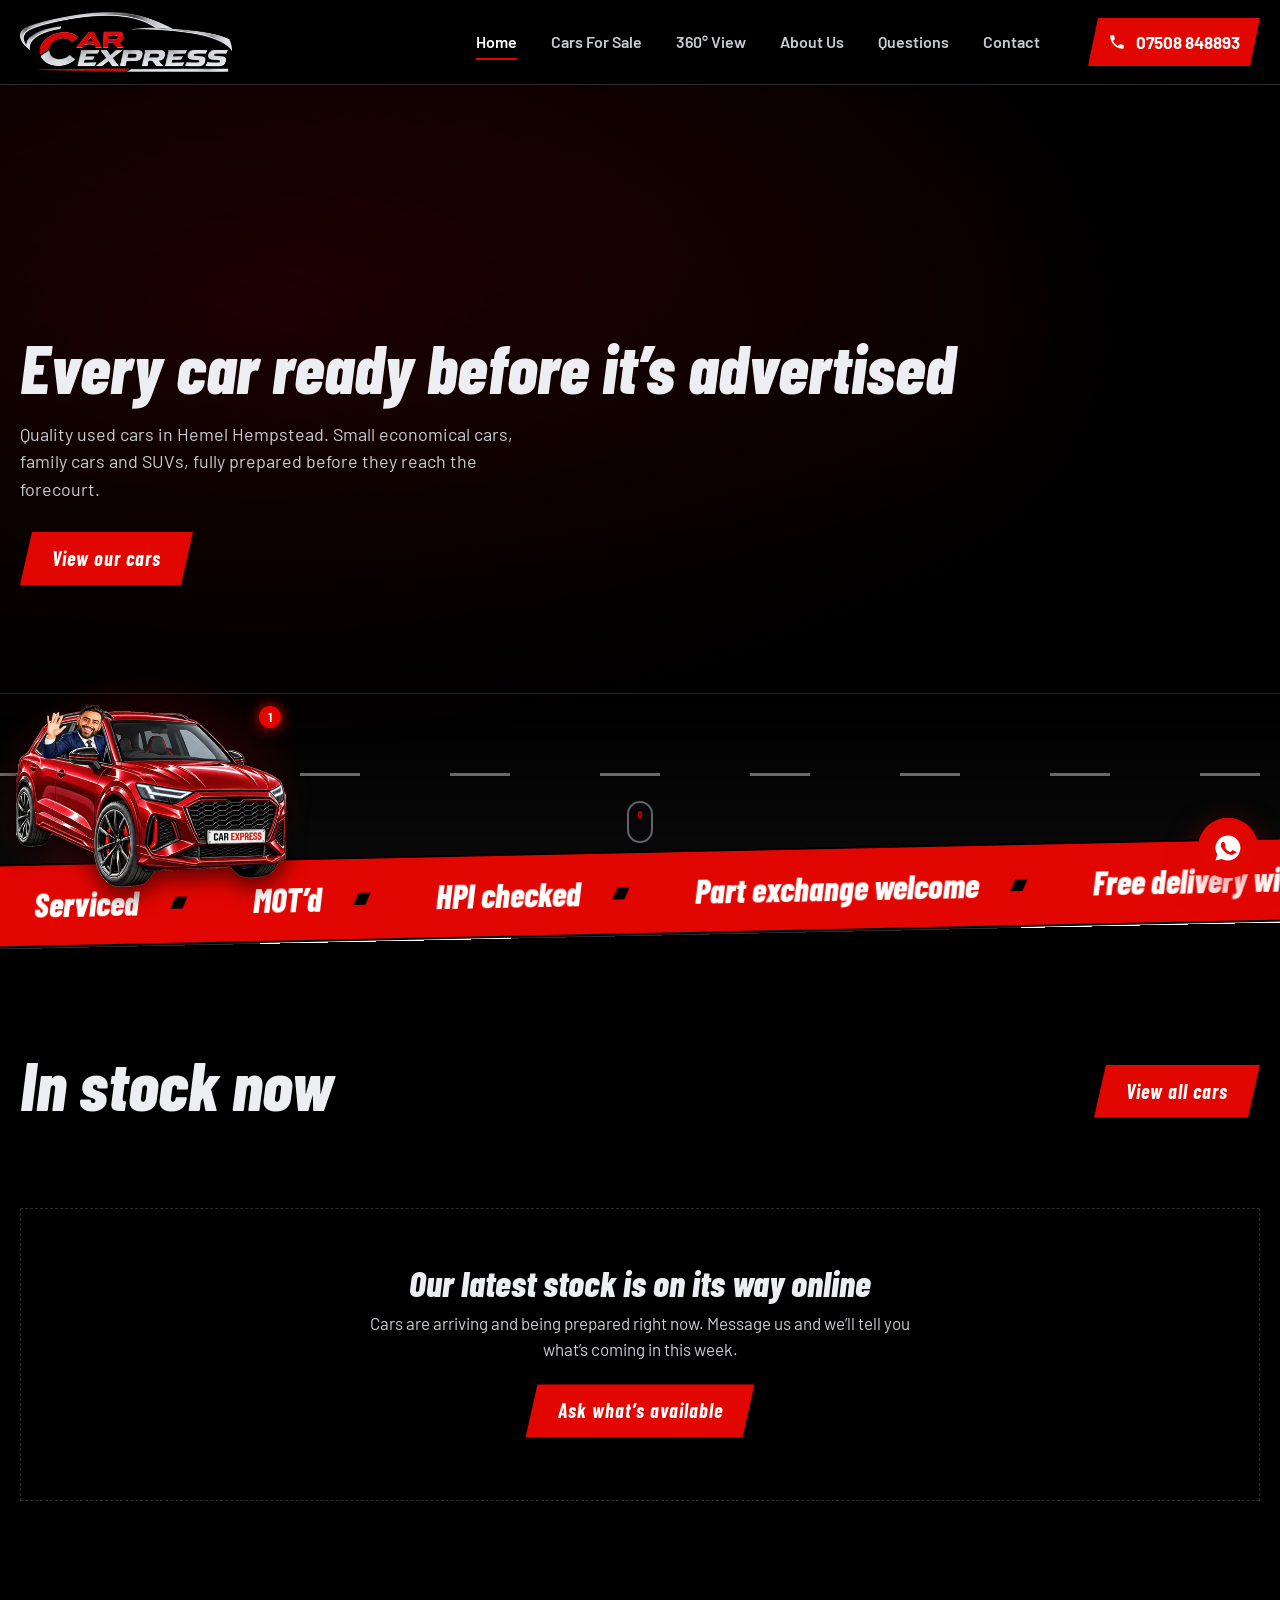
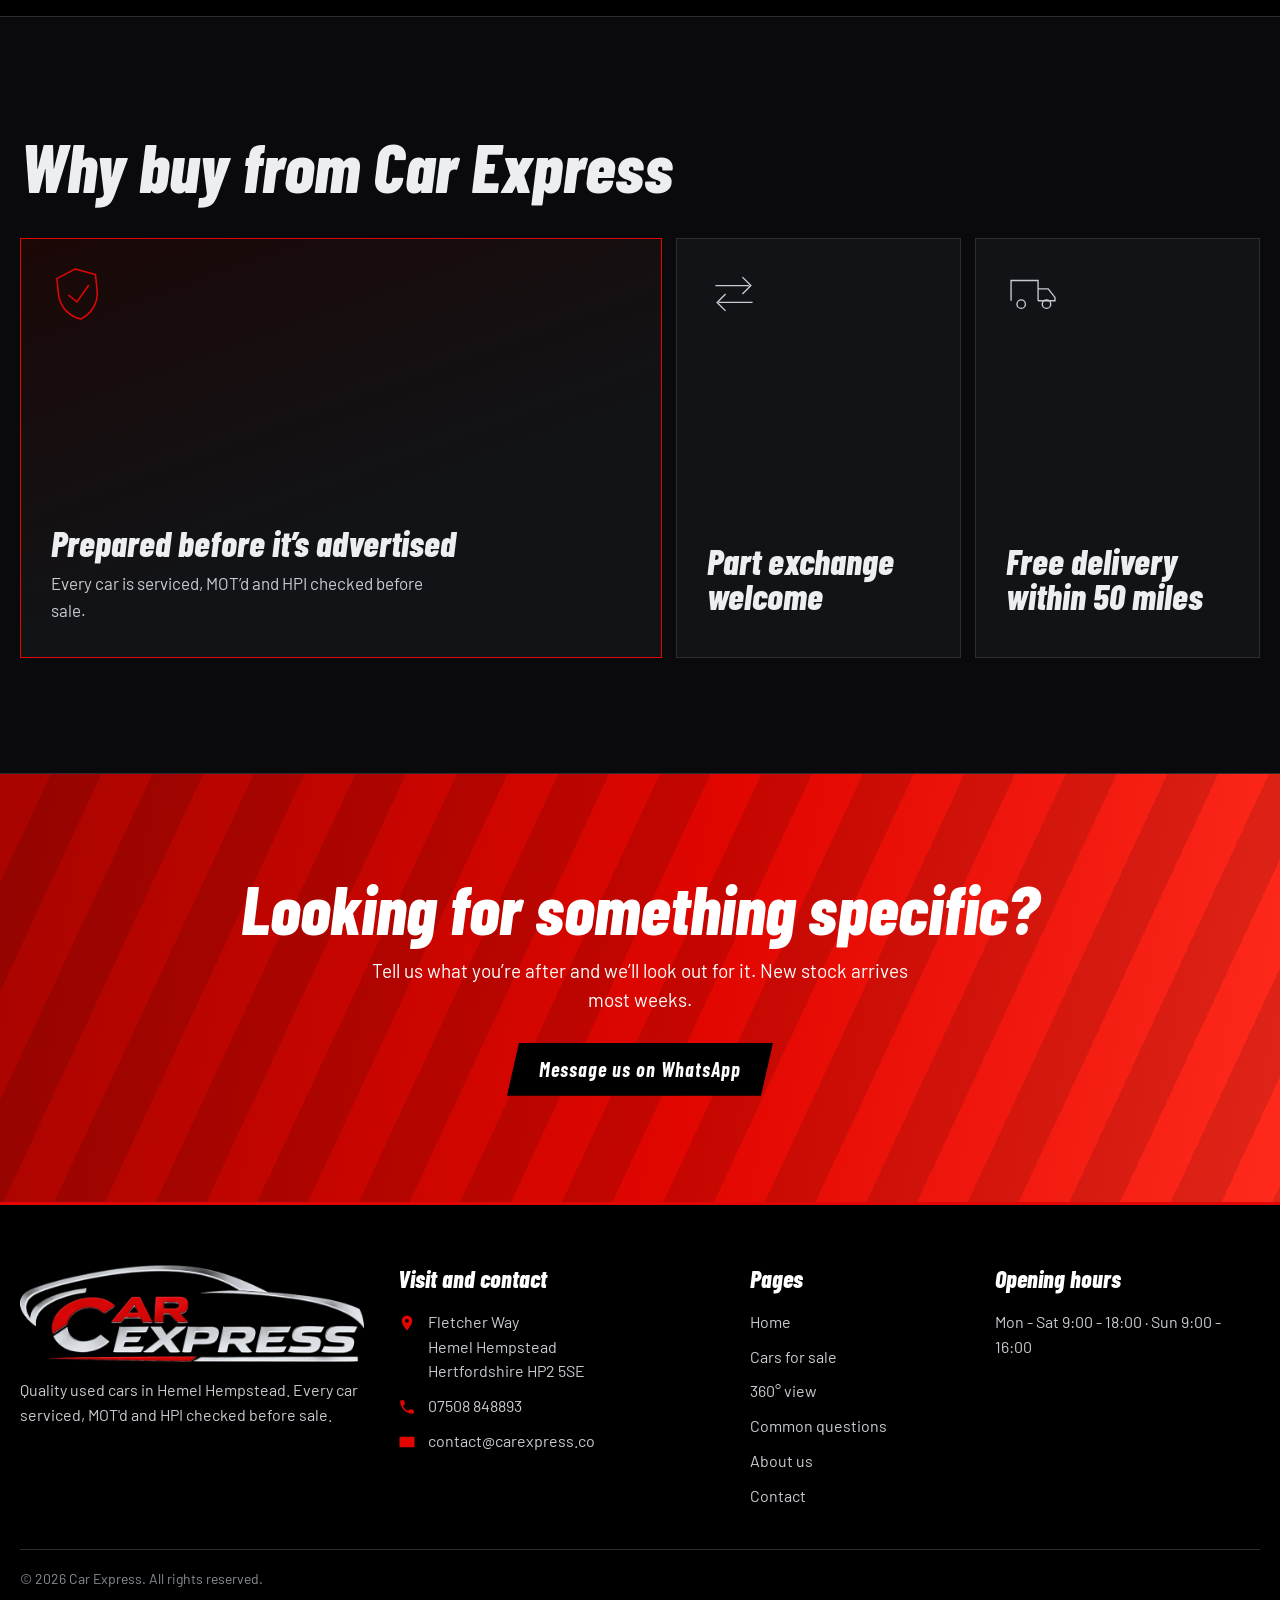
==== commit 0d1c10b8: "Add files via upload" ====
--- a/index.html
+++ b/index.html
@@ -9,7 +9,7 @@
 <link href="https://fonts.googleapis.com/css2?family=Barlow+Condensed:ital,wght@0,700;0,800;1,700;1,800&family=Barlow:wght@400;500;600;700&display=swap" rel="stylesheet">
 <link rel="shortcut icon" href="favicon.png">
 <link rel="stylesheet" type="text/css" href="bootstrap.min.css" />
-<link rel="stylesheet" type="text/css" href="ce-theme.css" />
+<link rel="stylesheet" type="text/css" href="ce-theme.css?v=1792672439" />
 <script>
 /* ============================================================
    CAR EXPRESS — edit your details here (this block only).
@@ -40,7 +40,7 @@
  "areaServed":"Hemel Hempstead and surrounding areas"}
 </script>
 </head>
-<body class="cx-home">
+<body class="cx-home cx-dyn">
 <header class="cx-header" id="cxHeader">
   <div class="cx-wrap cx-hbar">
     <a class="cx-logo" href="index.html" aria-label="Car Express home"><img src="logo-silver.png" alt="Car Express" width="820" height="232"></a>
@@ -58,74 +58,7 @@
     <button class="cx-burger" aria-label="Open menu" aria-expanded="false"><i></i><i></i><i></i></button>
   </div>
 </header>
-<main>
-
-<section class="hx" id="top">
-  <div class="hx-bg"></div><div class="hx-road"></div>
-  <div class="cx-wrap hx-grid" id="ceHeroRow">
-    <div class="hx-copy banner-content">
-      <h1>Every car ready before it&rsquo;s advertised</h1>
-      <h5 class="hx-sub">Quality used cars in Hemel Hempstead. Small economical cars, family cars and SUVs, fully prepared before they reach the forecourt.</h5>
-      <div class="hx-finder" id="hxFinder">
-        <h3>Find your car</h3>
-        <div class="hx-chips" id="hxChips"><button class="hx-chip" data-body="all" aria-pressed="true">All cars</button></div>
-        <div class="hx-range"><span>Price</span><input type="range" id="hxPrice" min="1000" max="10000" step="500" value="10000" disabled aria-label="Maximum price"><output id="hxPriceOut">Any price</output></div>
-        <a class="cx-btn" href="#cars">Show <b id="hxCount">0</b> cars</a>
-      </div>
-    </div>
-    <div class="hx-visual" id="hxVisual">
-      <div class="hx-frame" id="hxFrame">
-        <div class="hx-fallback"><i class="hx-streak"></i><i class="hx-streak"></i><i class="hx-streak"></i><img class="hx-logo" src="logo-silver.png" alt="Car Express" width="820" height="232"></div>
-      </div>
-      <div class="hx-ctrl" id="hxCtrl"></div>
-    </div>
-  </div>
-  <div class="hx-scroll" aria-hidden="true"></div>
-</section>
-
-<div class="mq" aria-hidden="true"><div class="mq-track"><span>Serviced</span><span>MOT&rsquo;d</span><span>HPI checked</span><span>Part exchange welcome</span><span>Free delivery within 50 miles</span><span>Quality used cars in Hemel Hempstead</span><span>Serviced</span><span>MOT&rsquo;d</span><span>HPI checked</span><span>Part exchange welcome</span><span>Free delivery within 50 miles</span><span>Quality used cars in Hemel Hempstead</span><span>Serviced</span><span>MOT&rsquo;d</span><span>HPI checked</span><span>Part exchange welcome</span><span>Free delivery within 50 miles</span><span>Quality used cars in Hemel Hempstead</span><span>Serviced</span><span>MOT&rsquo;d</span><span>HPI checked</span><span>Part exchange welcome</span><span>Free delivery within 50 miles</span><span>Quality used cars in Hemel Hempstead</span></div></div>
-
-<section class="sx" id="cars">
-  <div class="cx-wrap">
-    <div class="sx-head" data-reveal>
-      <div><h2>In stock now</h2><p>Small economical cars, family cars and SUVs, fully prepared before they reach the forecourt.</p></div>
-      <a class="cx-btn" href="stock.html">View all cars</a>
-    </div>
-    <div class="cars-meta" id="carsMeta"></div>
-    <div class="cars-grid" id="carsGrid"></div>
-  </div>
-</section>
-
-<section class="sx why2" id="why">
-  <div class="cx-wrap">
-    <div class="sx-head" data-reveal><h2>Why buy from Car Express</h2></div>
-    <div class="panels" data-reveal>
-      <div class="panel is-open" tabindex="0" role="button" aria-label="Prepared before it is advertised"><svg class="ico" viewBox="0 0 64 64" aria-hidden="true"><path d="M32 6l20 8v16c0 14-9 24-20 28C21 54 12 44 12 30V14z"/><path d="M22 32l8 8 14-16"/></svg><h3>Prepared before it&rsquo;s advertised</h3><p>Every car is serviced, MOT&rsquo;d and HPI checked before sale.</p></div>
-      <div class="panel" tabindex="0" role="button" aria-label="Part exchange welcome"><svg class="ico" viewBox="0 0 64 64" aria-hidden="true"><path d="M10 22h40M42 12l10 10-10 10"/><path d="M54 42H14M22 32L12 42l10 10"/></svg><h3>Part exchange welcome</h3><p>Thinking of trading in? Message us about your current car.</p></div>
-      <div class="panel" tabindex="0" role="button" aria-label="Free delivery within 50 miles"><svg class="ico" viewBox="0 0 64 64" aria-hidden="true"><path d="M6 40V16h32v24M38 26h12l8 10v4H38"/><circle cx="18" cy="44" r="5"/><circle cx="48" cy="44" r="5"/></svg><h3>Free delivery within 50 miles</h3><p>From Hemel Hempstead. Further away? Get in touch and ask.</p></div>
-    </div>
-  </div>
-</section>
-
-<section class="sx">
-  <div class="cx-wrap">
-    <div class="stats" data-reveal>
-      <div class="stat"><b id="statCars">0</b><span>cars in stock right now</span></div>
-      <div class="stat"><b>50</b><span>miles of free delivery from Hemel Hempstead</span></div>
-      <div class="stat"><b>7</b><span>days a week &middot; <span class="ce-hours">Mon - Sat 9:00 - 18:00 &middot; Sun 9:00 - 16:00</span></span></div>
-    </div>
-  </div>
-</section>
-
-<section class="cta2">
-  <div class="cx-wrap" data-reveal>
-    <h2>Looking for something specific?</h2>
-    <p>Tell us what you&rsquo;re after and we&rsquo;ll look out for it. New stock arrives most weeks.</p>
-    <a class="cx-btn" data-cx-wa="Hi, I'm looking for a car. Can you let me know what's coming in?" href="#">Message us on WhatsApp</a>
-  </div>
-</section>
-
-</main>
+<main id="cxMain" data-page="home"></main>
 <footer class="cx-footer">
   <div class="cx-wrap">
     <div class="cx-fgrid">
@@ -166,8 +99,8 @@
   });
 })();
 </script>
-<script src="ce-site.js"></script>
-<script src="ce-ui.js"></script>
-<script src="ce-home.js"></script>
+<script src="ce-site.js?v=1792672439"></script>
+<script src="ce-ui.js?v=1792672439"></script>
+<script src="ce-render.js?v=1792672439"></script>
 </body>
 </html>
--- a/ce-theme.css
+++ b/ce-theme.css
@@ -335,10 +335,221 @@
 
 /* ---------- hero photos: always black, white and red ----------
    To show your photos in their natural colours, change --hx-filter to: none  */
-:root{ --hx-filter:grayscale(1) contrast(1.1) brightness(1.1); }
-.hx-photo{ position:absolute; inset:0; z-index:-4; width:100%; height:100%; object-fit:cover; background-size:cover; background-position:center; filter:var(--hx-filter) brightness(.55); }
-.hx-photo-tint{ position:absolute; inset:0; z-index:-3; pointer-events:none; background:linear-gradient(100deg,rgba(0,0,0,.88) 25%,rgba(225,6,0,.40)); }
+:root{ --hx-filter:saturate(1.08) contrast(1.05); }
+.hx-photo{ position:absolute; inset:0; z-index:-4; width:100%; height:100%; object-fit:cover; background-size:cover; background-position:center; filter:var(--hx-filter) brightness(.85); }
+.hx-photo-tint{ position:absolute; inset:0; z-index:-3; pointer-events:none; background:linear-gradient(100deg,rgba(0,0,0,.74) 25%,rgba(225,6,0,.36)); }
 .hx-img{ filter:var(--hx-filter); }
-.hx-slide:before{ content:""; position:absolute; inset:0; z-index:1; pointer-events:none; mix-blend-mode:multiply;
-  background:linear-gradient(105deg,#c4c4c4 5%,#ff4a40); }
+.hx-slide:before{ content:""; position:absolute; inset:0; z-index:1; pointer-events:none; mix-blend-mode:normal;
+  background:linear-gradient(105deg,rgba(225,6,0,.38) 0%,rgba(225,6,0,.10) 38%,transparent 65%); }
 .hx-info{ z-index:3; }
+
+/* ==========================================================
+   PORTAL-DRIVEN SECTIONS
+   ========================================================== */
+.hx{ min-height:min(calc(100vh - 84px),780px); }
+.hx-layers{ position:absolute; inset:0; z-index:-4; }
+.hx-layer{ position:absolute; inset:0; opacity:0; transition:opacity 1.1s ease; }
+.hx-layer.is-active{ opacity:1; }
+.hx-layer .hx-photo,.hx-layer .hx-photo-tint{ z-index:0; }
+.hx-layer .hx-photo-tint{ z-index:1; }
+.hx-s{ display:none; } .hx-s.is-active{ display:block; }
+.hx-s .cx-actions{ opacity:0; animation:hxFade .9s var(--cx-ease) .95s forwards; }
+.hx-ticks{ position:absolute; left:50%; transform:translateX(-50%); width:min(1240px,100% - 40px); bottom:46px; display:flex; align-items:center; gap:8px; z-index:5; }
+.hx-tick{ width:64px; height:22px; background:none; border:0; cursor:pointer; position:relative; padding:0; }
+.hx-tick:before,.hx-tick:after{ content:""; position:absolute; left:0; top:9px; height:3px; }
+.hx-tick:before{ right:0; background:rgba(200,204,210,.28); } .hx-tick:after{ width:0; background:var(--cx-red); }
+.hx-tick[aria-selected="true"]:after{ animation:hxFill 7000ms linear forwards; }
+.hx-ticks .hx-arrow{ margin-left:6px; }
+.hx-ticks .hx-arrow:nth-of-type(1){ margin-left:auto; }
+
+.finder-bar{ display:flex; flex-wrap:wrap; align-items:center; gap:14px 30px; padding:18px 22px; margin-bottom:22px; background:var(--cx-card); border:1px solid var(--cx-line); border-left:3px solid var(--cx-red); }
+.finder-bar .hx-chips{ margin:0; flex:1 1 280px; }
+.finder-bar .hx-range{ margin:0; flex:1 1 300px; max-width:460px; }
+.sx-head p b{ color:#fff; font-family:var(--cx-display); font-style:italic; font-size:1.25em; }
+
+.txt2{ max-width:820px; }
+.txt2 h2{ font-size:clamp(38px,5vw,64px); margin-bottom:22px; }
+.txt2 p{ font-size:18px; margin:0 0 18px; color:var(--cx-silver); }
+.txt2 a{ color:#fff; border-bottom:2px solid var(--cx-red); }
+
+.steps2{ display:grid; grid-template-columns:repeat(auto-fit,minmax(230px,1fr)); gap:30px; counter-reset:s; }
+.step2{ position:relative; padding-top:70px; }
+.step2:before{ content:""; position:absolute; left:0; right:-30px; top:34px; height:2px; background:linear-gradient(90deg,var(--cx-red),var(--cx-line)); }
+.step2:last-child:before{ right:0; background:var(--cx-red); }
+.step2 .n{ position:absolute; left:0; top:0; font-family:var(--cx-display); font-style:italic; font-weight:800; font-size:64px; line-height:1; color:#fff; background:#000; padding-right:14px; }
+.step2 h3{ font-size:30px; margin-bottom:8px; } .step2 p{ margin:0; color:var(--cx-silver); }
+
+.gal2{ columns:3 260px; column-gap:16px; }
+.gal2 .g{ display:block; width:100%; margin:0 0 16px; padding:0; border:0; background:#000; cursor:zoom-in; overflow:hidden; break-inside:avoid; position:relative; }
+.gal2 .g img{ width:100%; display:block; transition:transform .7s var(--cx-ease),filter .4s; }
+.gal2 .g:hover img{ transform:scale(1.06); }
+.gal2 .g:after{ content:""; position:absolute; inset:0; border:0 solid var(--cx-red); transition:border-width .25s; pointer-events:none; }
+.gal2 .g:hover:after{ border-width:4px; }
+.lb{ position:fixed; inset:0; z-index:300; background:rgba(0,0,0,.94); display:none; align-items:center; justify-content:center; }
+.lb.on{ display:flex; }
+.lb img{ max-width:90vw; max-height:86vh; box-shadow:0 20px 80px #000; animation:cardIn .4s var(--cx-ease); }
+.lb button{ position:absolute; background:none; border:0; color:#fff; font-size:44px; cursor:pointer; padding:16px 22px; line-height:1; }
+.lb .x{ top:10px; right:10px; font-size:30px; } .lb .p{ left:6px; } .lb .n{ right:6px; }
+.lb button:hover{ color:var(--cx-red); }
+
+.vid2{ position:relative; padding-top:56.25%; background:#000; border:1px solid var(--cx-line); }
+.vid2 iframe,.vid2 video{ position:absolute; inset:0; width:100%; height:100%; border:0; }
+
+.rev2{ display:grid; grid-template-columns:repeat(auto-fit,minmax(280px,1fr)); gap:22px; }
+.rev2 figure{ margin:0; padding:28px; background:var(--cx-card); border:1px solid var(--cx-line); border-top:3px solid var(--cx-red); }
+.rev2 .stars{ color:var(--cx-red); letter-spacing:4px; font-size:20px; }
+.rev2 blockquote{ margin:14px 0; font-size:18px; color:var(--cx-silver-light); border:0; padding:0; }
+.rev2 figcaption{ color:var(--cx-silver-dark); font-weight:600; }
+
+.ct-grid{ display:grid; grid-template-columns:repeat(auto-fit,minmax(230px,1fr)); gap:20px; margin-bottom:26px; }
+.ct-box{ background:var(--cx-card); border:1px solid var(--cx-line); border-top:3px solid var(--cx-red); padding:26px 24px; transition:transform .35s var(--cx-ease),border-color .3s; }
+.ct-box:hover{ transform:translateY(-5px); border-color:#4a4d54; }
+.ct-box svg{ width:30px; height:30px; fill:var(--cx-red); margin-bottom:12px; }
+.ct-box h3{ font-size:28px; margin-bottom:8px; } .ct-box p{ margin:0; color:var(--cx-silver); word-break:break-word; }
+.ct-box a:not(.cx-btn){ color:#fff; border-bottom:2px solid var(--cx-red); }
+.map2 iframe{ width:100%; height:420px; border:0; display:block; filter:grayscale(.9) invert(.92) contrast(.9) hue-rotate(180deg); }
+
+.pg-title{ padding:70px 0 20px; border-bottom:3px solid var(--cx-red); background:radial-gradient(60% 120% at 80% 0,rgba(225,6,0,.3),transparent 70%),#000; }
+.pg-title h1{ font-size:clamp(44px,7vw,92px); padding-bottom:28px; }
+.cta2 p{ color:#fff; }
+
+@media (max-width:900px){
+  .hx-ticks{ bottom:30px; } .hx-tick{ width:44px; }
+  .step2:before{ right:0!important; }
+}
+
+/* ==========================================================
+   360 VIEWER
+   ========================================================== */
+.cxs{ position:relative; aspect-ratio:4/3; background:#000; overflow:hidden; user-select:none; -webkit-user-select:none; touch-action:pan-y; cursor:grab; border:1px solid var(--cx-line); outline-offset:2px; }
+.cxs.grabbing{ cursor:grabbing; }
+.cxs-stage,.cxs-stage img{ position:absolute; inset:0; width:100%; height:100%; }
+.cxs-stage img{ object-fit:contain; pointer-events:none; } .cxs-stage img.b{ opacity:0; }
+.cxs-badge{ position:absolute; left:0; top:16px; z-index:2; background:var(--cx-red); color:#fff; font-family:var(--cx-display); font-style:italic; font-weight:800; font-size:26px; padding:2px 20px 2px 14px; clip-path:polygon(0 0,100% 0,calc(100% - 10px) 100%,0 100%); }
+.cxs-load{ position:absolute; inset:0; z-index:4; display:grid; place-items:center; background:#000; color:var(--cx-silver); text-align:center; transition:opacity .4s; }
+.cxs-load b{ font-family:var(--cx-display); font-style:italic; font-size:24px; color:#fff; }
+.cxs-load .bar{ width:220px; height:4px; background:#2b2d31; margin:12px auto 0; } .cxs-load .bar i{ display:block; height:100%; width:0; background:var(--cx-red); transition:width .15s; }
+.cxs-hint{ position:absolute; left:14px; bottom:14px; z-index:2; background:rgba(0,0,0,.75); color:#fff; padding:7px 14px; font-size:13.5px; border-left:3px solid var(--cx-red); transition:opacity .5s; pointer-events:none; }
+.cxs-ctl{ position:absolute; right:12px; bottom:12px; z-index:3; display:flex; gap:6px; }
+.cxs-ctl button{ width:42px; height:42px; background:rgba(0,0,0,.75); border:1px solid #3a3d43; color:#fff; font-size:20px; cursor:pointer; display:grid; place-items:center; padding:0; transition:background .2s; } .cxs-ctl button:hover{ background:var(--cx-red); border-color:var(--cx-red); }
+
+/* ==========================================================
+   CAR PAGE
+   ========================================================== */
+.cp{ padding:34px 0 80px; }
+.cp-crumb{ font-size:14px; color:var(--cx-silver-dark); margin-bottom:18px; } .cp-crumb a{ color:var(--cx-silver); border-bottom:1px solid var(--cx-line); }
+.cp-grid{ display:grid; grid-template-columns:minmax(0,1.35fr) minmax(0,1fr); gap:clamp(24px,4vw,56px); align-items:start; }
+.cp-tabs{ display:flex; gap:8px; margin-bottom:12px; flex-wrap:wrap; }
+.cp-tab{ background:var(--cx-card); border:1px solid var(--cx-line); color:var(--cx-silver); padding:10px 18px; font:600 15px var(--cx-body); cursor:pointer; transition:all .2s; }
+.cp-tab:hover{ border-color:var(--cx-silver); } .cp-tab.on{ background:var(--cx-red); border-color:var(--cx-red); color:#fff; }
+.cp-panel{ display:none; } .cp-panel.on{ display:block; animation:cardIn .5s var(--cx-ease); }
+.cp-main{ position:relative; aspect-ratio:4/3; background:#0d0d0f; overflow:hidden; border:1px solid var(--cx-line); cursor:zoom-in; touch-action:pan-y; }
+.cp-main img{ width:100%; height:100%; object-fit:cover; display:block; transition:opacity .35s; }
+.cp-main .nv{ position:absolute; top:50%; transform:translateY(-50%); width:46px; height:60px; background:rgba(0,0,0,.65); border:0; color:#fff; font-size:28px; cursor:pointer; opacity:0; transition:opacity .25s,background .2s; } .cp-main:hover .nv{ opacity:1; } .cp-main .nv:hover{ background:var(--cx-red); }
+.cp-main .nv.p{ left:0; } .cp-main .nv.n{ right:0; }
+.cp-main .cnt{ position:absolute; right:12px; bottom:12px; background:rgba(0,0,0,.7); color:#fff; padding:4px 12px; font-size:13px; }
+.cp-thumbs{ display:flex; gap:8px; margin-top:10px; overflow-x:auto; padding-bottom:6px; scrollbar-width:thin; }
+.cp-thumbs button{ flex:0 0 96px; height:68px; padding:0; border:2px solid transparent; background:#000; cursor:pointer; opacity:.6; transition:all .2s; } .cp-thumbs button.on{ border-color:var(--cx-red); opacity:1; } .cp-thumbs button:hover{ opacity:1; }
+.cp-thumbs img{ width:100%; height:100%; object-fit:cover; display:block; }
+.cp-video{ position:relative; padding-top:56.25%; background:#000; border:1px solid var(--cx-line); } .cp-video iframe,.cp-video video{ position:absolute; inset:0; width:100%; height:100%; border:0; }
+.cp-embed{ position:relative; padding-top:75%; background:#000; border:1px solid var(--cx-line); } .cp-embed iframe{ position:absolute; inset:0; width:100%; height:100%; border:0; }
+.cp-empty{ aspect-ratio:4/3; display:grid; place-items:center; background:#0d0d0f; border:1px solid var(--cx-line); text-align:center; padding:30px; } .cp-empty img{ width:min(320px,70%); opacity:.9; margin:0 auto 10px; } .cp-empty p{ color:var(--cx-silver-dark); margin:0; }
+.cp-info h1{ font-size:clamp(36px,4.4vw,60px); margin-bottom:6px; }
+.cp-var{ color:var(--cx-silver-dark); margin:0 0 16px; font-size:17px; }
+.cp-price{ display:inline-block; background:var(--cx-red); color:#fff; font-family:var(--cx-display); font-style:italic; font-weight:800; font-size:clamp(40px,5vw,60px); line-height:1; padding:6px 28px 6px 18px; clip-path:polygon(0 0,100% 0,calc(100% - 14px) 100%,0 100%); margin-bottom:20px; }
+.cp-sold{ display:inline-block; margin-left:10px; background:#000; border:1px solid var(--cx-silver); padding:4px 14px; font-weight:700; vertical-align:middle; color:#fff; }
+.cp-specs{ display:grid; grid-template-columns:1fr 1fr; gap:1px; background:var(--cx-line); border:1px solid var(--cx-line); margin-bottom:22px; }
+.cp-specs div{ background:var(--cx-card); padding:12px 16px; } .cp-specs small{ display:block; color:var(--cx-silver-dark); font-size:12.5px; } .cp-specs b{ color:#fff; font-size:17px; }
+.cp-desc{ margin:0 0 22px; color:var(--cx-silver); } .cp-desc p{ margin:0 0 12px; }
+.cp-acts{ display:flex; flex-wrap:wrap; gap:12px; margin-bottom:22px; }
+.cp-trust{ list-style:none; padding:0; margin:0; border-top:1px solid var(--cx-line); } .cp-trust li{ padding:12px 0 12px 30px; border-bottom:1px solid var(--cx-line); position:relative; } .cp-trust li:before{ content:""; position:absolute; left:4px; top:18px; width:12px; height:12px; background:var(--cx-red); transform:skewX(-24deg); }
+.cp-more{ margin-top:70px; } .cp-more h2{ font-size:clamp(34px,4vw,52px); margin-bottom:24px; }
+.has360{ display:inline-block; position:absolute; left:0; top:14px; z-index:3; background:#000; border-left:3px solid var(--cx-red); color:#fff; font:700 13px var(--cx-body); padding:3px 10px; }
+@media (max-width:900px){ .cp-grid{ grid-template-columns:1fr; } .cp-main .nv{ opacity:1; width:38px; height:50px; } }
+
+/* safety: no photo can ever be wider than its box */
+img{ max-width:100%; height:auto; }
+.car-image img,.cx-card .pic img,.cp-main img,.cp-thumbs img{ max-width:100%; }
+html,body{ overflow-x:hidden; }
+
+/* ---- v3: richer motion ---- */
+.cx-card .pic img.noimg{ box-sizing:border-box; object-fit:contain; padding:14% 18%; background:radial-gradient(circle at 50% 40%,#1c1c20,#050506 70%); opacity:.85; }
+.cx-card .pic{ overflow:hidden; } .cx-card .pic:after{ content:""; position:absolute; inset:0; background:linear-gradient(115deg,transparent 40%,rgba(255,255,255,.18) 50%,transparent 60%); transform:translateX(-120%); transition:transform .9s var(--cx-ease); pointer-events:none; }
+.cx-card:hover .pic:after{ transform:translateX(120%); }
+.cx-card:after{ content:""; position:absolute; left:0; bottom:0; height:3px; width:0; background:var(--cx-red); transition:width .5s var(--cx-ease); }
+.cx-card:hover:after{ width:100%; }
+.cx-card .tag{ animation:tagPulse 3.2s ease-in-out infinite; }
+@keyframes tagPulse{ 0%,100%{ filter:none; } 50%{ filter:drop-shadow(0 0 10px rgba(225,6,0,.65)); } }
+.ce-progress{ position:fixed; left:0; top:0; height:3px; width:0; background:linear-gradient(90deg,#E10600,#ff5a4f); z-index:9999; transition:width .1s linear; }
+.cx-btn{ position:relative; overflow:hidden; } .cx-btn:after{ content:""; position:absolute; top:0; left:-80%; width:50%; height:100%; background:linear-gradient(100deg,transparent,rgba(255,255,255,.35),transparent); transform:skewX(-20deg); transition:left .6s var(--cx-ease); }
+.cx-btn:hover:after{ left:130%; }
+.hx-count{ position:absolute; right:0; top:-34px; font-family:var(--cx-display); font-style:italic; font-weight:800; font-size:20px; color:var(--cx-silver); z-index:5; letter-spacing:2px; } .hx-count b{ color:var(--cx-red); font-size:30px; }
+.hx-visual,#hxVisual{ will-change:transform; transition:transform .25s ease-out; }
+.sx-head h2.split span{ display:inline-block; opacity:0; transform:translateY(.6em) rotate(3deg); transition:opacity .6s var(--cx-ease),transform .7s var(--cx-ease); transition-delay:calc(var(--w)*.06s); }
+.sx-head h2.split.in span{ opacity:1; transform:none; }
+.gal2 .g{ overflow:hidden; } .gal2 .g img{ transition:transform .9s var(--cx-ease),filter .4s; filter:saturate(.9) contrast(1.05); } .gal2 .g:hover img{ filter:saturate(1.1); }
+@media (prefers-reduced-motion:reduce){ .cx-card .tag,.cx-card:after,.cx-btn:after{ animation:none; transition:none; } }
+
+/* ---- Zack ---- */
+.zk{ position:fixed; left:16px; bottom:12px; z-index:95; display:flex; flex-direction:column; align-items:flex-start; gap:4px; pointer-events:none; }
+.zk > *{ pointer-events:auto; }
+.zk-car{ position:relative; width:min(230px,44vw); aspect-ratio:760/695; background:none; border:0; padding:0; cursor:pointer; -webkit-tap-highlight-color:transparent;
+  animation:zkIn 1.1s cubic-bezier(.2,.9,.25,1.15) .6s both; }
+@keyframes zkIn{ 0%{ transform:translateX(-140%) skewX(-14deg); opacity:0; } 60%{ opacity:1; } 80%{ transform:translateX(6%) skewX(3deg); } 100%{ transform:none; } }
+.zk-img{ position:absolute; inset:0; display:block; animation:zkBob 3.4s ease-in-out 1.7s infinite; transform:perspective(900px) rotateX(var(--rx,0deg)) rotateY(var(--ry,0deg)); transition:transform .25s ease-out; filter:drop-shadow(0 14px 14px rgba(0,0,0,.65)); }
+.zk-img img{ width:100%; height:100%; display:block; pointer-events:none; }
+@keyframes zkBob{ 0%,100%{ translate:0 0; } 50%{ translate:0 -7px; } }
+.zk-shadow{ position:absolute; left:10%; right:6%; bottom:-2%; height:14px; border-radius:50%; background:radial-gradient(ellipse,rgba(225,6,0,.65),transparent 70%); filter:blur(5px); animation:zkSh 3.4s ease-in-out 1.7s infinite; }
+@keyframes zkSh{ 0%,100%{ transform:scaleX(1); opacity:.9; } 50%{ transform:scaleX(.86); opacity:.5; } }
+.zk-hl{ position:absolute; width:16%; height:7%; border-radius:50%; background:radial-gradient(ellipse,#fff,rgba(160,230,255,.75) 40%,transparent 70%); mix-blend-mode:screen; animation:zkHl 2.6s ease-in-out infinite; pointer-events:none; }
+.zk-hl.a{ left:42%; top:54%; transform:rotate(12deg); } .zk-hl.b{ left:92%; top:52%; width:9%; transform:rotate(12deg); animation-delay:.6s; }
+@keyframes zkHl{ 0%,100%{ opacity:.15; } 50%{ opacity:.85; } }
+.zk-shine{ position:absolute; inset:0; background:linear-gradient(105deg,transparent 42%,rgba(255,255,255,.35) 50%,transparent 58%); background-size:260% 100%; background-position:160% 0; mix-blend-mode:soft-light;
+  -webkit-mask-image:url(zack.webp); mask-image:url(zack.webp); -webkit-mask-size:100% 100%; mask-size:100% 100%; animation:zkShine 5.5s ease-in-out 2.2s infinite; pointer-events:none; }
+@keyframes zkShine{ 0%{ background-position:160% 0; } 45%,100%{ background-position:-60% 0; } }
+.zk-car.rev .zk-img{ animation:zkRev .9s ease-in-out; }
+@keyframes zkRev{ 0%,100%{ translate:0 0; } 15%{ translate:-3px -2px; } 30%{ translate:3px 0; } 45%{ translate:-3px -2px; } 60%{ translate:3px 0; } 80%{ translate:0 -6px; } }
+.zk-badge{ position:absolute; right:2%; top:2%; z-index:2; background:var(--cx-red); color:#fff; font:700 12px/22px var(--cx-body,Arial); width:22px; height:22px; border-radius:50%; text-align:center; box-shadow:0 0 14px var(--cx-red); animation:zkPulse 1.6s ease-in-out infinite; }
+@keyframes zkPulse{ 50%{ transform:scale(1.18); } }
+.zk-bub{ position:relative; width:min(320px,calc(100vw - 32px)); background:rgba(14,15,18,.94); backdrop-filter:blur(8px); border:1px solid #2c2e34; padding:16px 16px 14px; color:var(--cx-silver,#C8CCD2);
+  box-shadow:0 20px 60px rgba(0,0,0,.7),0 0 0 1px rgba(225,6,0,.22); clip-path:polygon(0 0,100% 0,100% calc(100% - 12px),calc(100% - 12px) 100%,0 100%);
+  opacity:0; visibility:hidden; transform:translateY(18px) scale(.94); transform-origin:bottom left; transition:opacity .35s,transform .45s cubic-bezier(.2,.9,.3,1.2),visibility 0s .45s; }
+.zk-bub.on{ opacity:1; visibility:visible; transform:none; transition:opacity .35s,transform .45s cubic-bezier(.2,.9,.3,1.2); }
+.zk-bub:before{ content:""; position:absolute; left:0; top:0; bottom:0; width:4px; background:linear-gradient(var(--cx-red),#ff6a5f); }
+.zk-logo{ height:24px; display:block; margin-bottom:8px; }
+.zk-bub b{ display:flex; align-items:center; gap:8px; color:#fff; font-size:18px; margin-bottom:6px; }
+.zk-bub b i{ width:8px; height:8px; border-radius:50%; background:#2fe37a; box-shadow:0 0 8px #2fe37a; animation:zkPulse 1.6s infinite; }
+.zk-bub p{ margin:0 0 12px; font-size:14.5px; line-height:1.45; color:#b9bdc4; }
+.zk-q{ display:flex; flex-wrap:wrap; gap:6px; }
+.zk-q a,.zk-q button{ background:rgba(255,255,255,.04); border:1px solid #3a3c42; color:#fff; padding:8px 12px; font:600 13px var(--cx-body,Arial); cursor:pointer; text-decoration:none; transition:.25s; }
+.zk-q a:hover,.zk-q button:hover{ background:var(--cx-red); border-color:var(--cx-red); transform:translateY(-2px); }
+.zk-x{ position:absolute; right:8px; top:6px; background:none; border:0; color:#8e939b; font-size:16px; cursor:pointer; }
+@media (max-width:640px){ .zk{ left:8px; bottom:8px; } .zk-car{ width:min(150px,38vw); } }
+@media (prefers-reduced-motion:reduce){ .zk-car,.zk-img,.zk-shadow,.zk-hl,.zk-shine,.zk-badge{ animation:none !important; } }
+
+.zk-hi{ background:#fff; color:#111; font:700 14px var(--cx-body,Arial); padding:9px 14px; border-radius:14px 14px 14px 2px; margin-left:6px; box-shadow:0 10px 30px rgba(0,0,0,.5); opacity:0; visibility:hidden; transform:translateY(10px) scale(.9); transform-origin:bottom left; transition:opacity .35s,transform .45s cubic-bezier(.2,.9,.3,1.3),visibility 0s .45s; }
+.zk-hi.on{ opacity:1; visibility:visible; transform:none; transition:opacity .35s,transform .45s cubic-bezier(.2,.9,.3,1.3); }
+.zk{ display:block; width:min(230px,44vw); } .zk-car{ display:block; }
+.zk-bub,.zk-hi{ position:absolute; left:0; bottom:calc(100% + 4px); }
+.zk-hi{ white-space:nowrap; left:6px; bottom:calc(100% - 4px); }
+@media (max-width:640px){ .zk{ width:min(150px,38vw); } .zk-car{ width:100%; } }
+
+/* Zack stage: lights behind the black car so it stands out on dark pages */
+.zk-car:before{ content:""; position:absolute; left:-14%; right:-10%; top:-18%; bottom:-6%; z-index:-1; border-radius:50%; pointer-events:none;
+  background:radial-gradient(ellipse at 50% 55%,rgba(235,240,247,.95) 0%,rgba(200,206,215,.7) 28%,rgba(225,6,0,.28) 55%,transparent 72%); filter:blur(2px); animation:zkStage 4s ease-in-out infinite; }
+@keyframes zkStage{ 0%,100%{ opacity:.95; transform:scale(1); } 50%{ opacity:.75; transform:scale(1.04); } }
+.zk-car:after{ content:""; position:absolute; left:-6%; right:-2%; bottom:-6%; height:22%; z-index:-1; border-radius:50%; pointer-events:none;
+  border:2px solid rgba(225,6,0,.9); box-shadow:0 0 18px rgba(225,6,0,.8),inset 0 0 18px rgba(225,6,0,.5); transform:perspective(300px) rotateX(62deg); }
+.zk-car .zk-img{ filter:drop-shadow(0 10px 10px rgba(0,0,0,.55)); }
+.zk-shadow{ display:none; }
+
+/* Zack v2: animated video car */
+.zk{ width:min(270px,50vw); } .zk-car{ width:100%; aspect-ratio:560/385; }
+.zk-img video,.zk-img img{ width:100%; height:100%; display:block; object-fit:contain; pointer-events:none; }
+.zk-img{ animation:none; filter:drop-shadow(0 10px 12px rgba(0,0,0,.55)); }
+.zk-hl,.zk-shine,.zk-shadow{ display:none !important; }
+.zk-car:before{ background:radial-gradient(ellipse at 50% 58%,rgba(225,6,0,.38) 0%,rgba(225,6,0,.16) 40%,transparent 70%); filter:blur(4px); }
+@media (max-width:640px){ .zk{ width:min(180px,46vw); } }
+
+/* Zack: no ring */
+.zk-car:after{ content:none !important; display:none !important; }
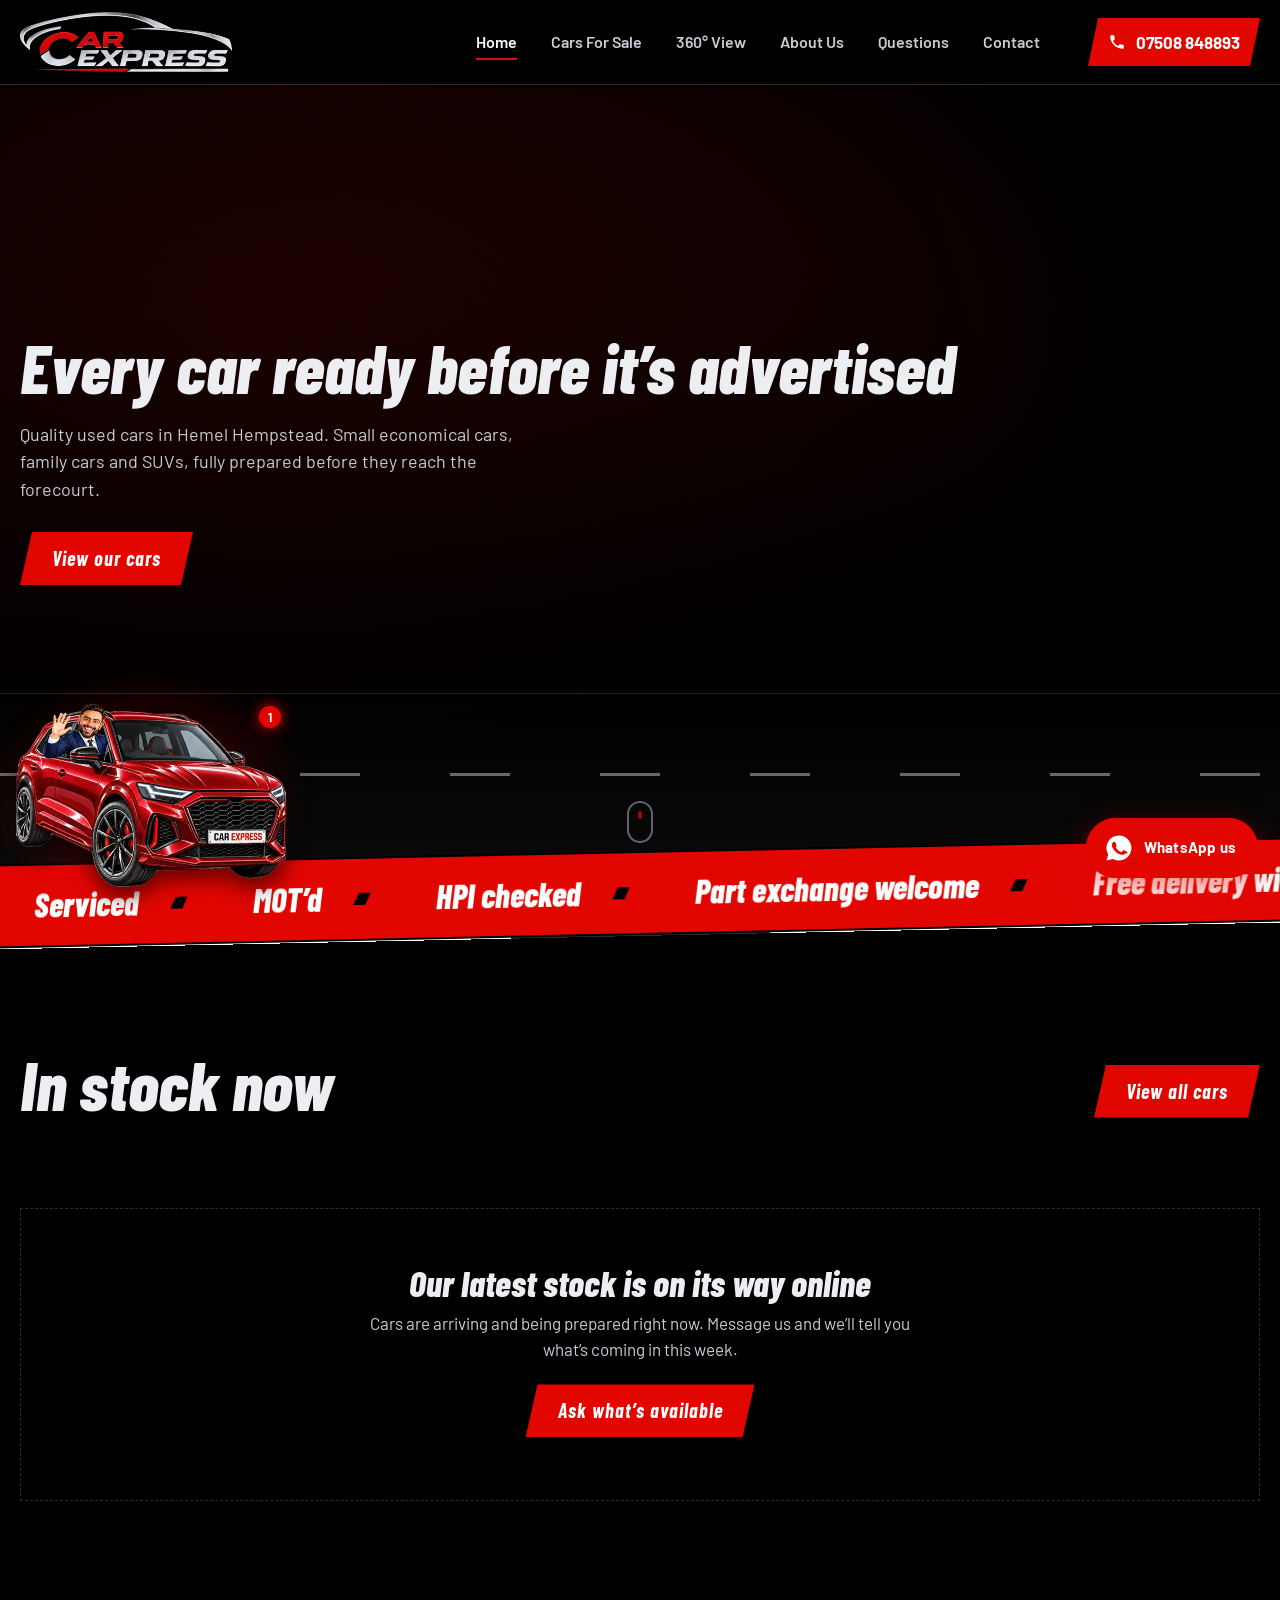
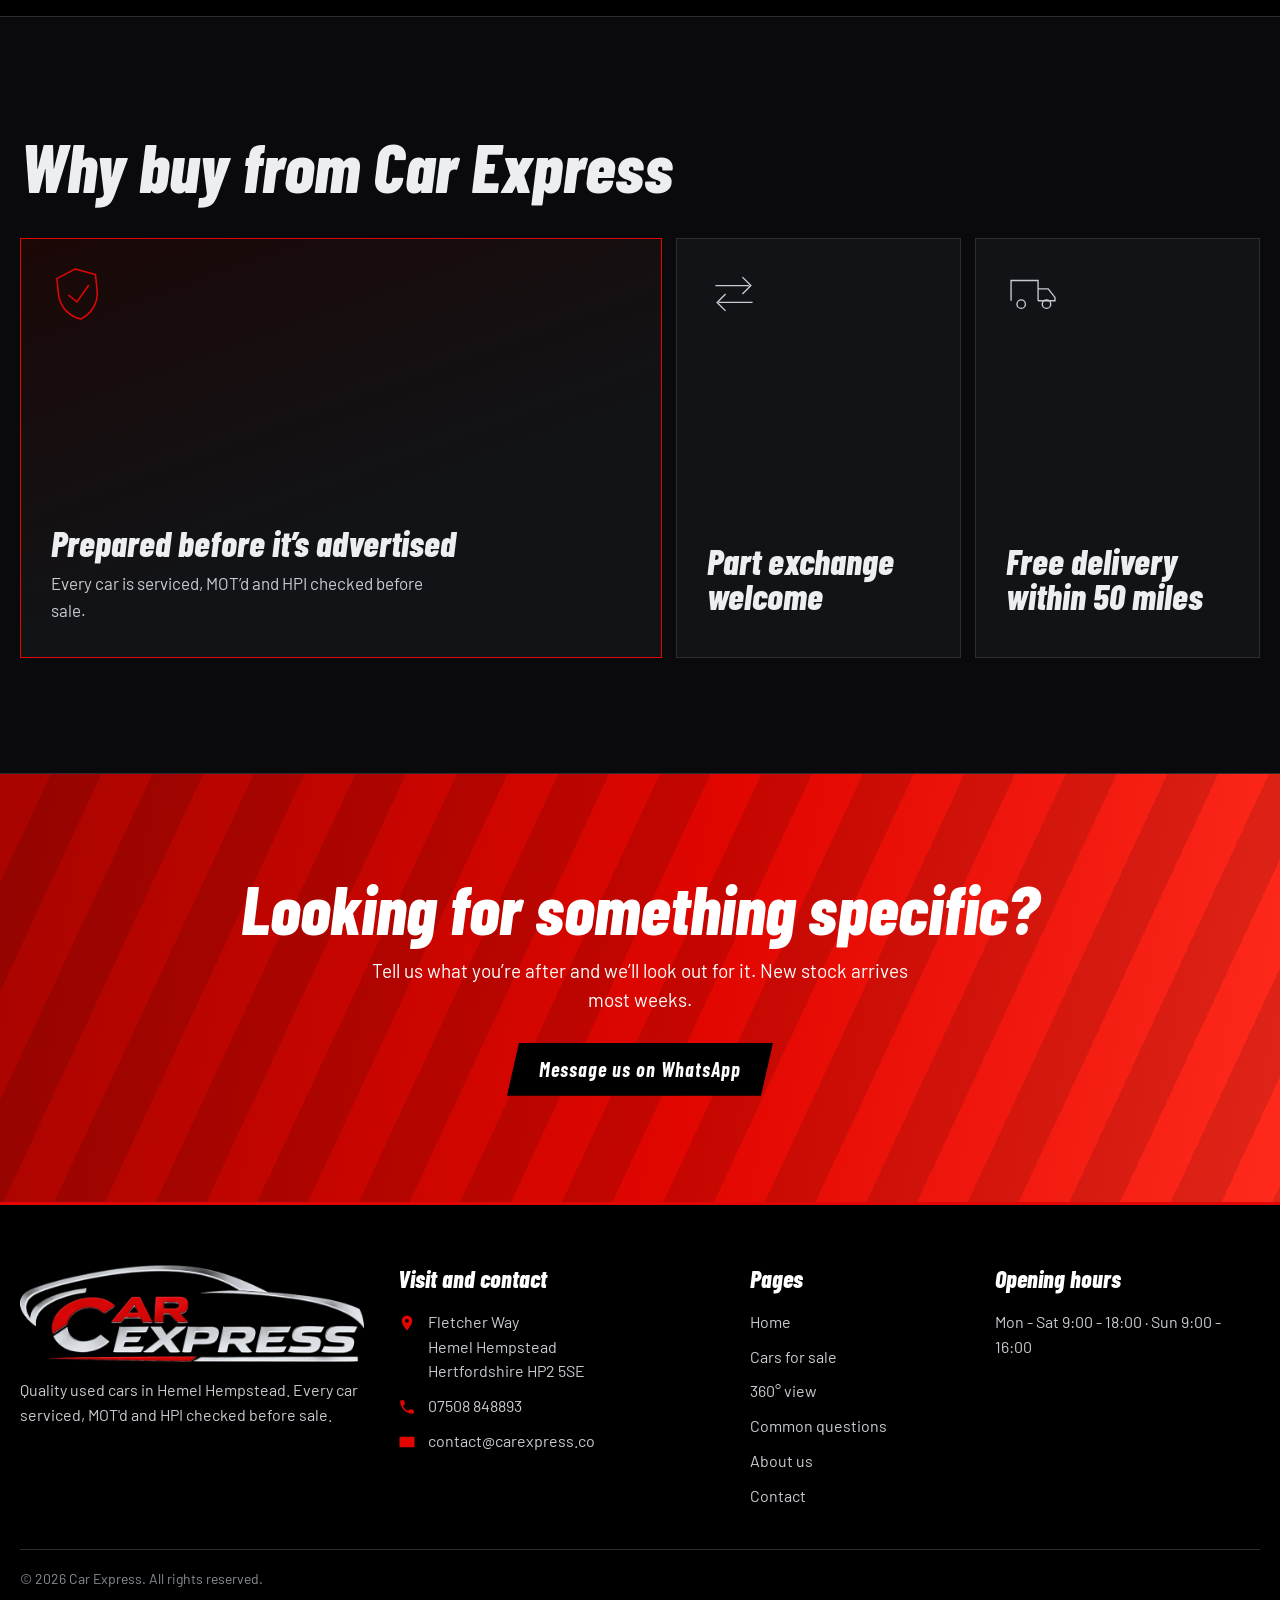
==== commit 41948f6b: "Add files via upload" ====
--- a/index.html
+++ b/index.html
@@ -9,7 +9,7 @@
 <link href="https://fonts.googleapis.com/css2?family=Barlow+Condensed:ital,wght@0,700;0,800;1,700;1,800&family=Barlow:wght@400;500;600;700&display=swap" rel="stylesheet">
 <link rel="shortcut icon" href="favicon.png">
 <link rel="stylesheet" type="text/css" href="bootstrap.min.css" />
-<link rel="stylesheet" type="text/css" href="ce-theme.css?v=1792672439" />
+<link rel="stylesheet" type="text/css" href="ce-theme.css?v=1792672682" />
 <script>
 /* ============================================================
    CAR EXPRESS — edit your details here (this block only).
@@ -100,7 +100,7 @@
 })();
 </script>
 <script src="ce-site.js?v=1792672439"></script>
-<script src="ce-ui.js?v=1792672439"></script>
+<script src="ce-ui.js?v=1792672682"></script>
 <script src="ce-render.js?v=1792672439"></script>
 </body>
 </html>
--- a/ce-theme.css
+++ b/ce-theme.css
@@ -553,3 +553,10 @@
 
 /* Zack: no ring */
 .zk-car:after{ content:none !important; display:none !important; }
+
+/* WhatsApp button with label */
+.cx-wa{ width:auto!important; padding:0 22px 0 18px; gap:10px; border-radius:40px!important; display:flex; align-items:center; justify-content:center; }
+.cx-wa:before{ border-radius:40px!important; }
+.cx-wa-t{ color:#fff; font-weight:700; font-size:15px; letter-spacing:.2px; white-space:nowrap; }
+@media(max-width:600px){ .cx-wa{ padding:0 16px 0 13px; } .cx-wa-t{ font-size:14px; } }
+.cx-wa,.cx-wa:hover,.cx-wa-t{ text-decoration:none!important; background-image:none!important; }
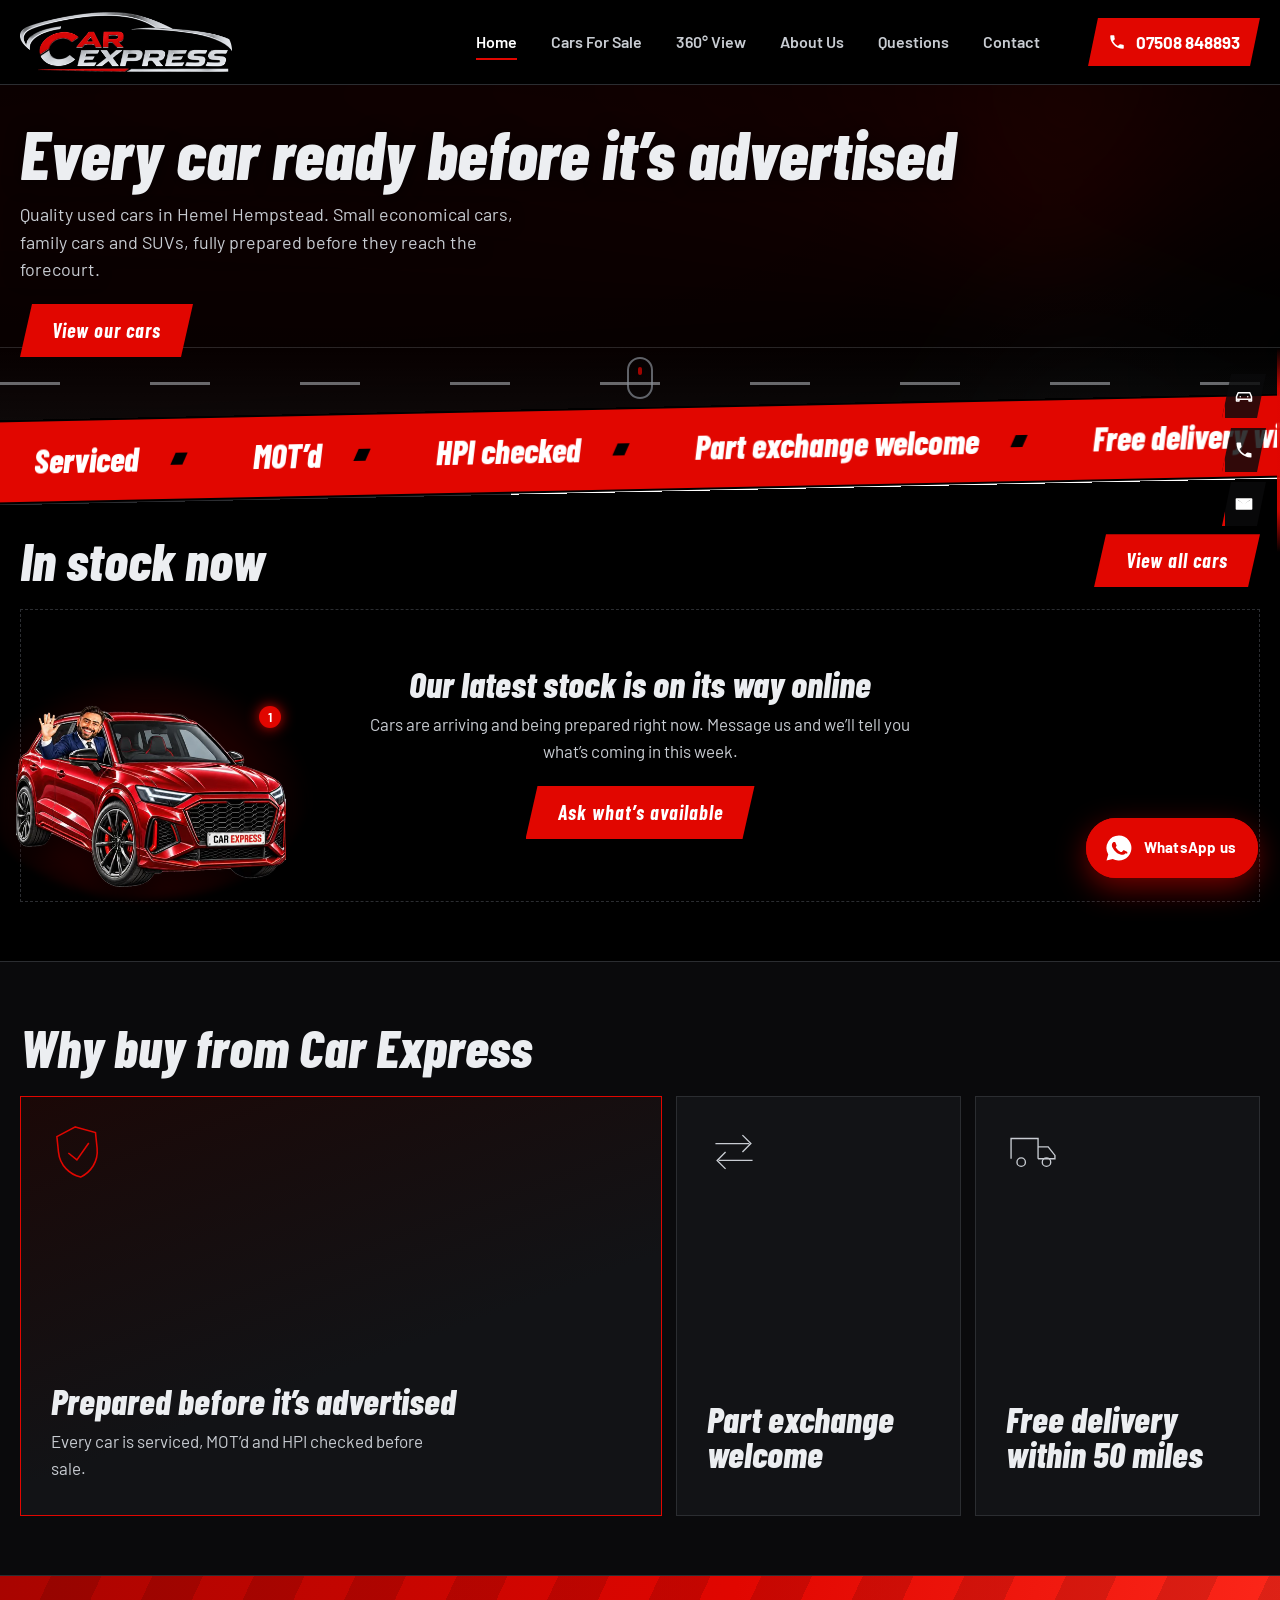
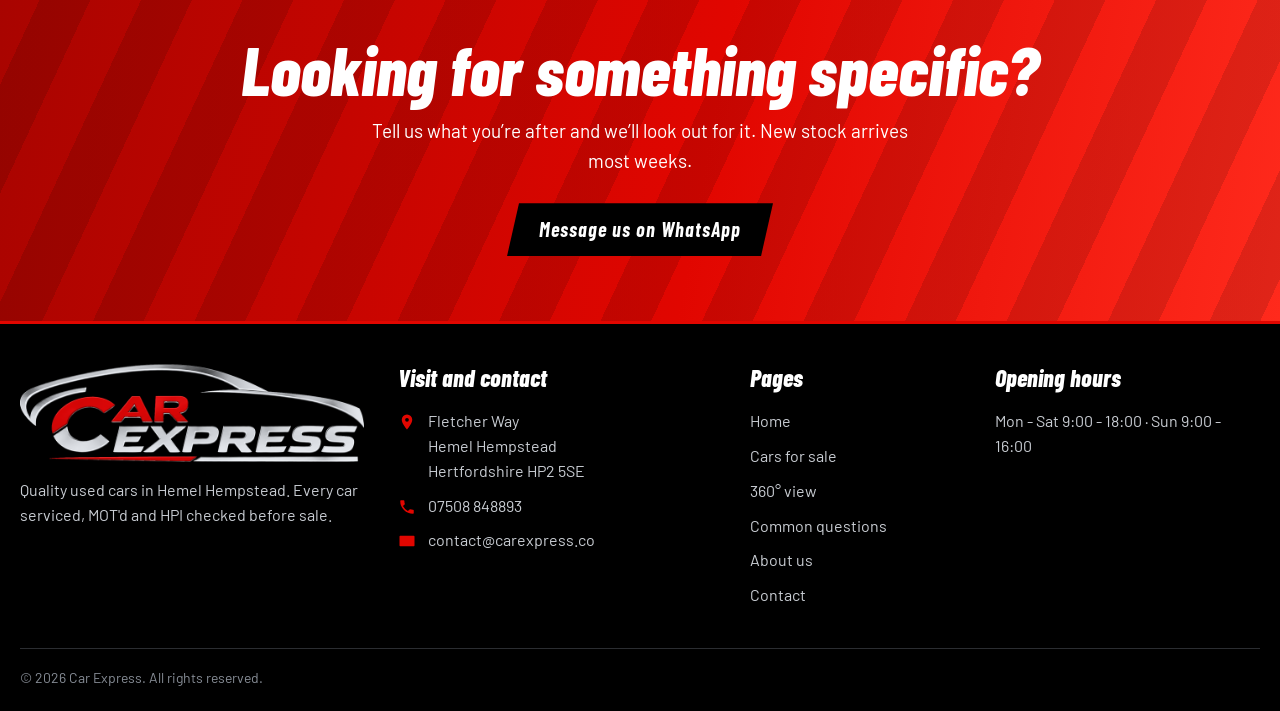
==== commit 605c1881: "Add files via upload" ====
--- a/index.html
+++ b/index.html
@@ -9,7 +9,7 @@
 <link href="https://fonts.googleapis.com/css2?family=Barlow+Condensed:ital,wght@0,700;0,800;1,700;1,800&family=Barlow:wght@400;500;600;700&display=swap" rel="stylesheet">
 <link rel="shortcut icon" href="favicon.png">
 <link rel="stylesheet" type="text/css" href="bootstrap.min.css" />
-<link rel="stylesheet" type="text/css" href="ce-theme.css?v=1792672682" />
+<link rel="stylesheet" type="text/css" href="ce-theme.css?v=1793553077" />
 <script>
 /* ============================================================
    CAR EXPRESS — edit your details here (this block only).
@@ -100,7 +100,7 @@
 })();
 </script>
 <script src="ce-site.js?v=1792672439"></script>
-<script src="ce-ui.js?v=1792672682"></script>
-<script src="ce-render.js?v=1792672439"></script>
+<script src="ce-ui.js?v=1793553077"></script>
+<script src="ce-render.js?v=1793553077"></script>
 </body>
 </html>
--- a/ce-theme.css
+++ b/ce-theme.css
@@ -560,3 +560,142 @@
 .cx-wa-t{ color:#fff; font-weight:700; font-size:15px; letter-spacing:.2px; white-space:nowrap; }
 @media(max-width:600px){ .cx-wa{ padding:0 16px 0 13px; } .cx-wa-t{ font-size:14px; } }
 .cx-wa,.cx-wa:hover,.cx-wa-t{ text-decoration:none!important; background-image:none!important; }
+
+/* =====================================================================
+   v5: tighter spacing, natural hero photo, richer car cards
+   ===================================================================== */
+/* ---- less empty space ---- */
+.sx{ padding:clamp(34px,4.6vw,64px) 0; }
+.sx-head{ margin-bottom:22px; gap:12px; }
+.sx-head h2{ font-size:clamp(34px,4.2vw,56px); }
+.cars-meta{ margin-bottom:12px; min-height:0; }
+.finder-bar{ margin-bottom:14px; padding:14px 20px; }
+.hx{ min-height:0; padding:34px 0 64px; }
+.hx-copy h1{ margin-bottom:14px; }
+.hx-sub{ margin-bottom:20px; }
+.pg-title{ padding:38px 0 6px; }
+.pg-title h1{ padding-bottom:16px; font-size:clamp(38px,5.5vw,70px); }
+.cta2{ padding:clamp(34px,4.6vw,60px) 0; }
+.cx-footer{ padding-top:40px; }
+.cars-grid{ gap:22px; }
+.ct-grid{ gap:16px; }
+.cars-sec{ padding-top:clamp(28px,3.4vw,48px); }
+[data-page="stock"] .cars-sec .sx-head{ margin-bottom:16px; }
+
+/* ---- hero photo: natural colour, light tint ---- */
+:root{ --hx-filter:none; }
+.hx-photo{ filter:saturate(1.05) contrast(1.03)!important; }
+.hx-photo-tint{ background:linear-gradient(100deg,rgba(0,0,0,.52) 0%,rgba(0,0,0,.2) 48%,rgba(0,0,0,.04) 100%)!important; }
+.hx:before{ background:radial-gradient(90% 80% at 25% 35%,transparent 40%,rgba(0,0,0,.5) 100%)!important; }
+.hx-bg{ opacity:.55; }
+.hx-copy h1,.hx-sub{ text-shadow:0 2px 18px rgba(0,0,0,.65); }
+
+/* ---- car cards ---- */
+.cx-card{ background:linear-gradient(180deg,#14151a,#0d0e11); }
+.cx-card .pic{ aspect-ratio:4/3; }
+.cx-card .pic .pl{ position:absolute; inset:0; z-index:4; }
+.cx-card .pic:after{ z-index:1; pointer-events:none; }
+.cx-card .sold{ z-index:6; }
+.cx-card.is-sold .pic img{ filter:grayscale(.7) brightness(.8); }
+.cx-card .body{ padding:16px 20px 20px; gap:0; }
+.cx-card .mk{ display:flex; align-items:center; gap:12px; padding-bottom:12px; border-bottom:1px solid var(--cx-line); }
+.mk-logo{ flex:0 0 auto; width:46px; height:46px; border-radius:50%; background:#f3f4f6; color:#0b0b0d; display:grid; place-items:center; box-shadow:0 0 0 3px rgba(255,255,255,.06); }
+.mk-logo svg{ width:26px; height:26px; display:block; }
+.mk-logo.mk-txt{ font:800 15px var(--cx-display); font-style:italic; letter-spacing:.5px; background:#1d1e23; color:#fff; border:1px solid var(--cx-line); }
+.cx-card .mk-n{ min-width:0; flex:1; }
+.cx-card .mk-n small{ display:block; color:var(--cx-silver-dark); font-size:13px; letter-spacing:.3px; text-transform:uppercase; }
+.cx-card .mk-n h3{ font-size:26px; line-height:1.05; margin:2px 0 0; white-space:nowrap; overflow:hidden; text-overflow:ellipsis; }
+.cx-card .mk-p{ font-family:var(--cx-display); font-style:italic; font-weight:800; font-size:27px; color:#fff; white-space:nowrap; }
+.cx-card .mk-p:first-letter{ color:var(--cx-red); }
+.cx-card .blurb{ margin:12px 0 10px; color:var(--cx-silver); font-size:14.5px; line-height:1.45; display:-webkit-box; -webkit-line-clamp:2; -webkit-box-orient:vertical; overflow:hidden; min-height:2.9em; }
+.cx-card .spec6{ list-style:none; margin:0; padding:0; display:grid; grid-template-columns:1fr 1fr; gap:9px 14px; }
+.cx-card .spec6 li{ display:flex; align-items:center; gap:9px; color:#e5e7eb; font-size:14px; min-width:0; }
+.cx-card .spec6 li span{ overflow:hidden; text-overflow:ellipsis; white-space:nowrap; }
+.cx-card .spec6 svg{ flex:0 0 auto; width:20px; height:20px; color:var(--cx-red); }
+.cx-card .acts{ padding-top:16px; }
+
+/* hover panel: see-through, like a showroom screen */
+.cx-card .hov{ position:absolute; inset:0; z-index:5; pointer-events:none; display:flex; flex-direction:column; justify-content:flex-end; gap:6px; padding:20px 20px 18px;
+  background:linear-gradient(180deg,rgba(0,0,0,.18) 0%,rgba(8,8,10,.72) 42%,rgba(8,8,10,.9) 100%); backdrop-filter:blur(3px) saturate(1.1); -webkit-backdrop-filter:blur(3px) saturate(1.1);
+  border-top:2px solid var(--cx-red); opacity:0; transform:translateY(14px); transition:opacity .35s ease,transform .45s var(--cx-ease); }
+.cx-card .hov-k{ align-self:flex-start; background:var(--cx-red); color:#fff; font:700 12px var(--cx-body); letter-spacing:.8px; text-transform:uppercase; padding:3px 9px; }
+.cx-card .hov-t{ font-family:var(--cx-display); font-style:italic; font-weight:800; font-size:28px; line-height:1; color:#fff; }
+.cx-card .hov-v{ color:var(--cx-silver); font-size:14px; }
+.cx-card .hov p{ margin:2px 0 2px; color:#e5e7eb; font-size:14px; line-height:1.4; display:-webkit-box; -webkit-line-clamp:3; -webkit-box-orient:vertical; overflow:hidden; }
+.cx-card .hov-c{ list-style:none; margin:2px 0 0; padding:0; display:flex; flex-wrap:wrap; gap:6px; }
+.cx-card .hov-c li{ display:flex; align-items:center; gap:6px; border:1px solid rgba(255,255,255,.35); background:rgba(0,0,0,.35); padding:4px 9px; font-size:12.5px; color:#fff; }
+.cx-card .hov-c svg{ width:15px; height:15px; color:#fff; }
+.cx-card .hov-p{ display:flex; align-items:center; justify-content:space-between; gap:12px; margin-top:8px; }
+.cx-card .hov-p span{ font-family:var(--cx-display); font-style:italic; font-weight:800; font-size:30px; color:#fff; }
+.cx-card .hov-b{ pointer-events:auto; position:relative; z-index:7; background:var(--cx-red); color:#fff!important; font:700 15px var(--cx-body); padding:9px 18px; clip-path:polygon(10px 0,100% 0,calc(100% - 10px) 100%,0 100%); transition:background .2s; }
+.cx-card .hov-b:hover{ background:#fff; color:#000!important; }
+@media (hover:hover){
+  .cx-card:hover .hov, .cx-card:focus-within .hov{ opacity:1; transform:none; }
+  .cx-card:hover .pic img{ transform:scale(1.06); }
+}
+@media (hover:none){ .cx-card .hov{ display:none; } }
+@media (max-width:620px){
+  .cx-card .mk-n h3{ font-size:23px; } .cx-card .mk-p{ font-size:24px; }
+  .cx-card .spec6{ gap:8px 10px; }
+}
+
+.cx-card .mk-v{ display:block; color:var(--cx-silver-dark); font-size:13.5px; margin-top:2px; white-space:nowrap; overflow:hidden; text-overflow:ellipsis; }
+.hx-range output{ white-space:nowrap; }
+[data-page="stock"] .cars-sec{ padding-top:clamp(28px,3.4vw,44px); }
+@media(max-width:620px){ .hx-range{ flex-wrap:wrap; gap:6px 12px; } .hx-range input{ flex:1 1 140px; } .hx-range output{ font-size:20px; min-width:0; } }
+
+/* Zack shrinks when you scroll down so he never covers the stock */
+.zk{ transition:width .45s var(--cx-ease); }
+.zk.zk-sm{ width:112px; }
+.zk.zk-sm .zk-badge{ display:none!important; }
+@media (max-width:640px){ .zk.zk-sm{ width:84px; } }
+
+/* nicer spec icons on the car cards */
+.cx-card .spec6{ gap:11px 14px; }
+.cx-card .spec6 li{ gap:10px; font-size:14.5px; font-weight:500; }
+.cx-card .spec6 svg{ box-sizing:content-box; width:17px; height:17px; padding:7px; border-radius:10px; color:#ff3b30;
+  background:linear-gradient(145deg,rgba(225,6,0,.22),rgba(225,6,0,.06)); border:1px solid rgba(225,6,0,.38); box-shadow:inset 0 0 10px rgba(225,6,0,.12); transition:transform .3s var(--cx-ease),background .3s; }
+.cx-card:hover .spec6 svg{ transform:translateY(-2px); background:linear-gradient(145deg,rgba(225,6,0,.38),rgba(225,6,0,.12)); }
+.cx-card .hov-c svg{ padding:0; border:0; background:none; box-shadow:none; }
+
+/* "photos coming soon" cover for cars without pictures */
+.cover{ position:absolute; inset:0; display:flex; flex-direction:column; align-items:center; justify-content:center; gap:10px; text-align:center; overflow:hidden; color:#c8ccd2;
+  background:
+    repeating-linear-gradient(115deg,rgba(255,255,255,.028) 0 1px,transparent 1px 14px),
+    radial-gradient(70% 60% at 85% 0%,rgba(225,6,0,.34),transparent 70%),
+    radial-gradient(60% 50% at 10% 100%,rgba(200,204,210,.12),transparent 70%),
+    linear-gradient(160deg,#17181c,#060607); }
+.cover:before{ content:""; position:absolute; inset:10px; border:1px solid rgba(200,204,210,.16); pointer-events:none; }
+.cover:after{ content:""; position:absolute; left:50%; bottom:0; width:46%; height:2px; transform:translateX(-50%); background:linear-gradient(90deg,transparent,var(--cx-red),transparent); }
+.cv-glow{ position:absolute; width:60%; aspect-ratio:1; left:20%; top:12%; border-radius:50%; background:radial-gradient(circle,rgba(225,6,0,.16),transparent 65%); animation:cvPulse 4s ease-in-out infinite; }
+@keyframes cvPulse{ 50%{ opacity:.45; transform:scale(1.15); } }
+.cx-card .pic img.cv-logo,.cv-logo{ position:relative; width:34%!important; height:auto!important; max-width:120px; object-fit:contain!important; opacity:.85; margin-bottom:2px; transform:none!important; }
+.cv-car{ position:relative; width:52%; max-width:190px; height:auto; color:rgba(200,204,210,.55); }
+.cv-t{ position:relative; font:700 12.5px var(--cx-body); letter-spacing:3px; text-transform:uppercase; color:#fff; padding:5px 12px; border-top:1px solid rgba(225,6,0,.7); border-bottom:1px solid rgba(225,6,0,.7); }
+.cv-s{ position:relative; font:500 12.5px var(--cx-body); letter-spacing:.5px; color:var(--cx-silver-dark); }
+.cx-card:hover .cover .cv-car{ color:rgba(255,255,255,.8); transition:color .4s; }
+@media(max-width:620px){ .cv-t{ font-size:11.5px; letter-spacing:2.4px; } }
+
+/* right-hand quick links */
+.cx-side{ position:fixed; right:0; top:50%; transform:translateY(-50%); z-index:88; display:flex; flex-direction:column; background:rgba(8,8,10,.62); backdrop-filter:blur(8px); -webkit-backdrop-filter:blur(8px); border:1px solid rgba(200,204,210,.16); border-right:0; border-radius:12px 0 0 12px; overflow:visible; }
+.cx-side a{ position:relative; width:46px; height:46px; display:grid; place-items:center; color:#e5e7eb!important; text-decoration:none; transition:background .25s,color .25s; }
+.cx-side a+a{ border-top:1px solid rgba(200,204,210,.12); }
+.cx-side a:first-child{ border-radius:12px 0 0 0; } .cx-side a:last-child{ border-radius:0 0 0 12px; }
+.cx-side svg{ width:21px; height:21px; }
+.cx-side a:hover{ background:var(--cx-red); color:#fff!important; }
+.cx-side a span{ position:absolute; right:52px; top:50%; transform:translate(10px,-50%); opacity:0; pointer-events:none; white-space:nowrap; background:#000; border:1px solid var(--cx-red); color:#fff; font:600 13px var(--cx-body); padding:6px 12px; transition:opacity .2s,transform .25s var(--cx-ease); }
+.cx-side a:hover span{ opacity:1; transform:translate(0,-50%); }
+@media (max-width:900px){ .cx-side{ display:none; } }
+
+/* v6: side links in our own slanted style (not a plain bar) */
+.cx-side{ background:none!important; border:0!important; backdrop-filter:none!important; -webkit-backdrop-filter:none!important; border-radius:0!important; gap:10px; right:14px; align-items:flex-end; }
+.cx-side:before{ content:""; position:absolute; right:-14px; top:-26px; bottom:-26px; width:3px; background:linear-gradient(180deg,transparent,var(--cx-red) 20%,var(--cx-red) 80%,transparent); opacity:.9; }
+.cx-side a{ width:44px; height:44px; border:0!important; border-radius:0!important; background:rgba(10,10,12,.82); color:#fff!important; clip-path:polygon(9px 0,100% 0,calc(100% - 9px) 100%,0 100%);
+  box-shadow:inset 3px 0 0 var(--cx-red); transition:width .35s var(--cx-ease),background .25s; justify-items:center; }
+.cx-side a+a{ border:0!important; }
+.cx-side a svg{ width:20px; height:20px; position:relative; z-index:1; color:#fff; }
+.cx-side a span{ position:absolute!important; right:auto!important; left:14px; top:50%!important; transform:translate(-4px,-50%)!important; opacity:0!important; background:none!important; border:0!important; padding:0!important; font:700 14px var(--cx-display); font-style:italic; letter-spacing:.3px; text-transform:uppercase; color:#fff; white-space:nowrap; }
+.cx-side a:hover{ width:150px; background:var(--cx-red); }
+.cx-side a:hover svg{ position:absolute; right:12px; }
+.cx-side a:hover span{ opacity:1!important; transform:translate(0,-50%)!important; transition:opacity .25s .1s,transform .3s .1s; }
+.cx-side a:hover{ box-shadow:inset 3px 0 0 #fff; }
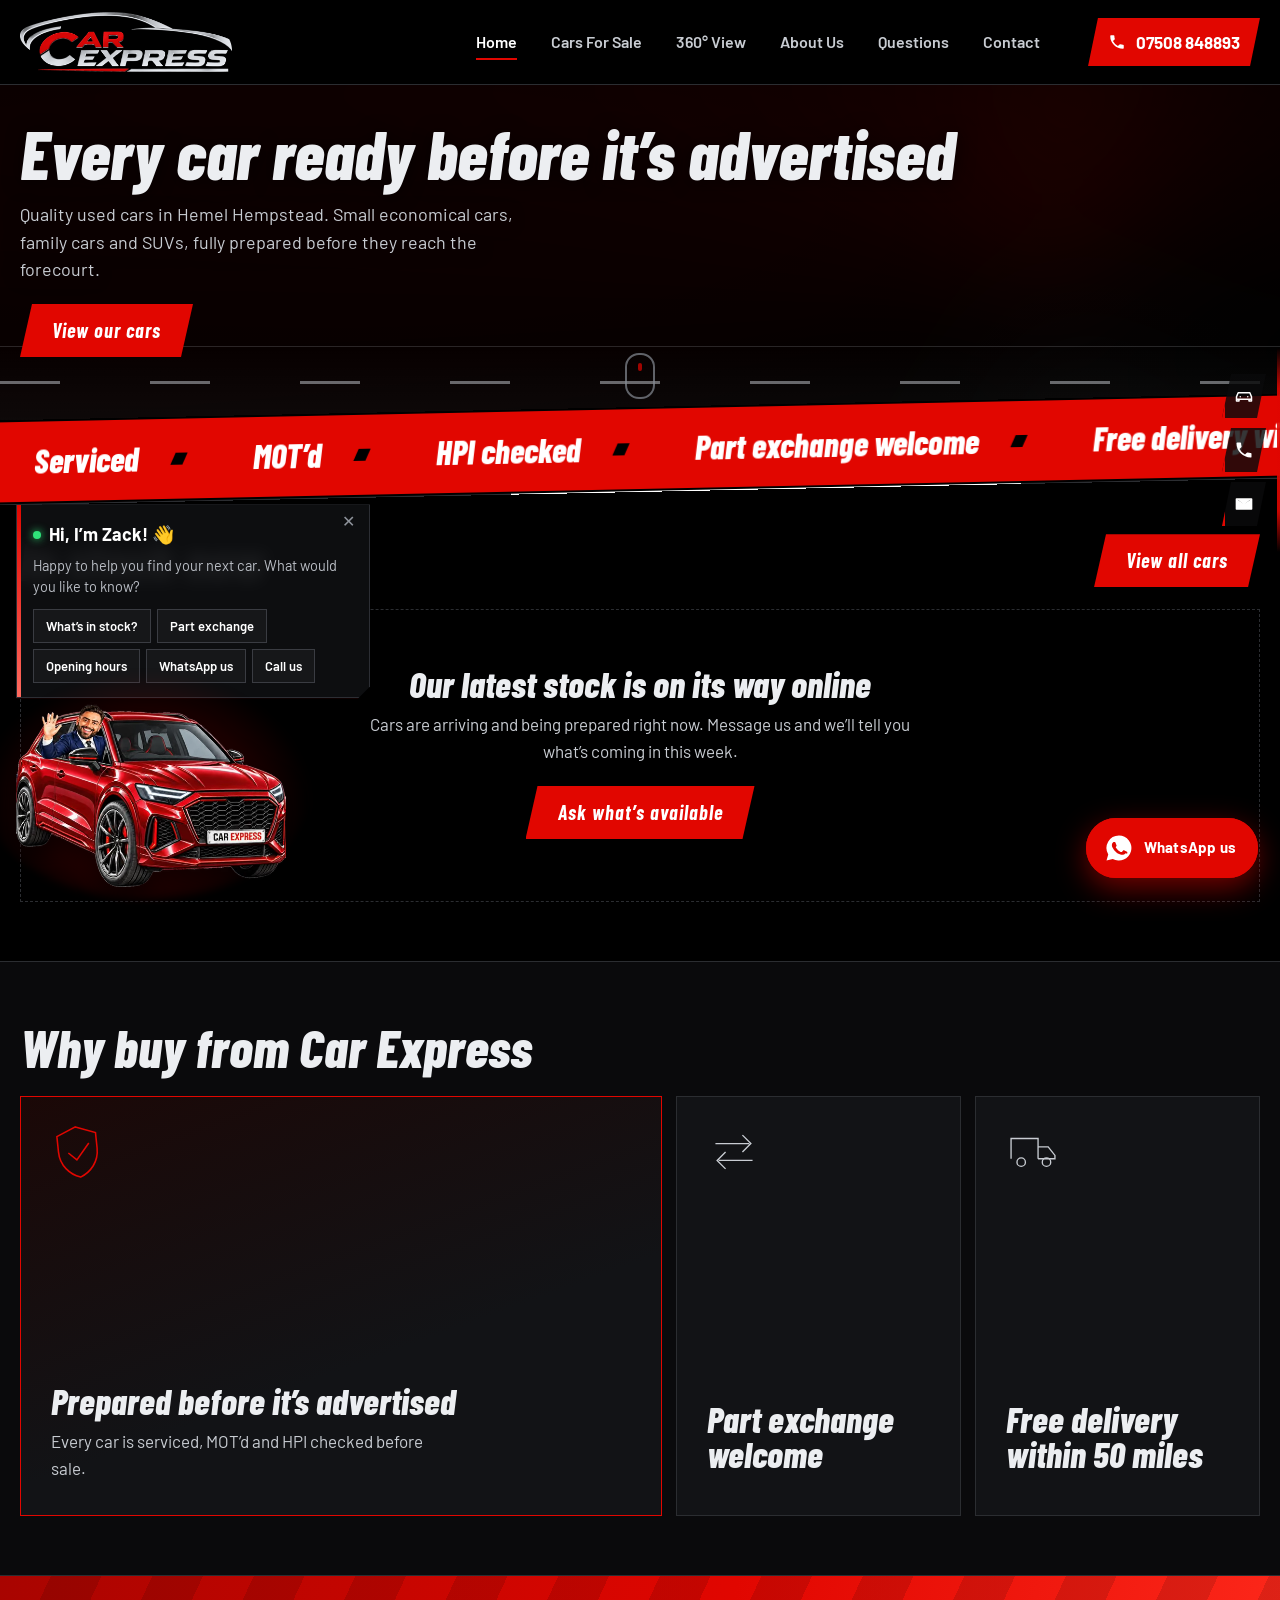
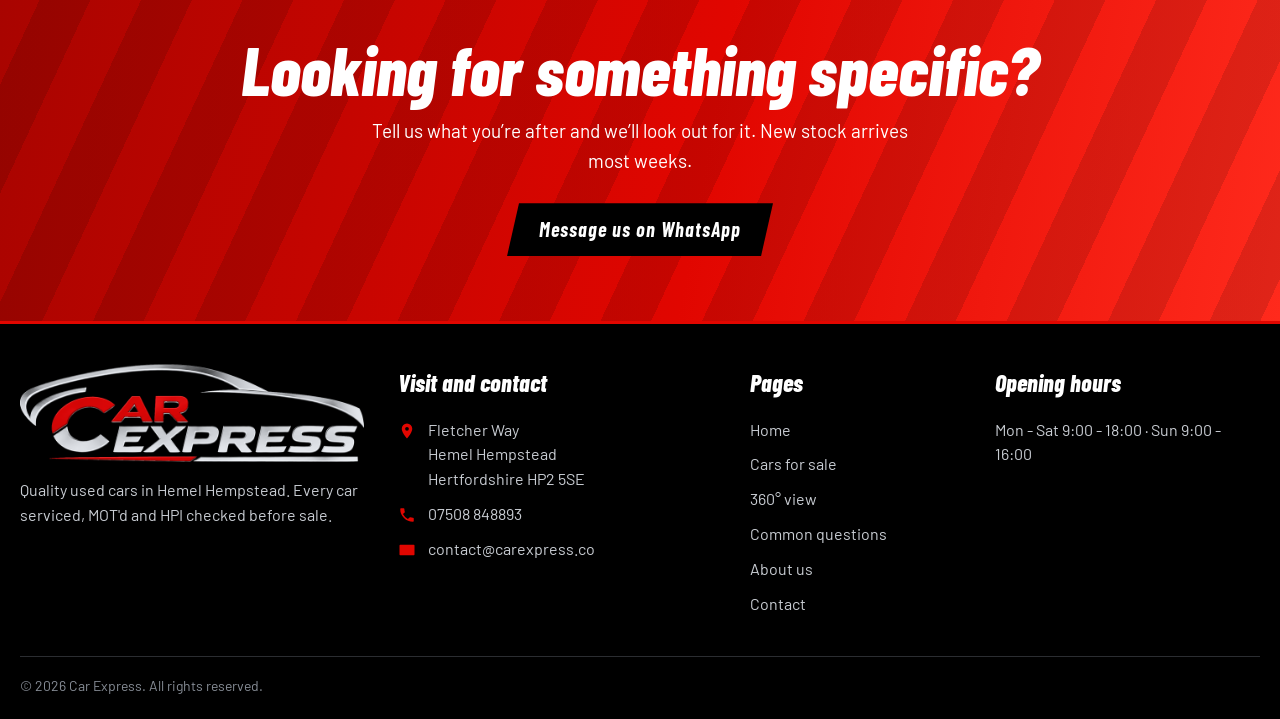
==== commit 00ef61d7: "Add files via upload" ====
--- a/index.html
+++ b/index.html
@@ -8,7 +8,6 @@
 <link rel="preconnect" href="https://fonts.googleapis.com"><link rel="preconnect" href="https://fonts.gstatic.com" crossorigin>
 <link href="https://fonts.googleapis.com/css2?family=Barlow+Condensed:ital,wght@0,700;0,800;1,700;1,800&family=Barlow:wght@400;500;600;700&display=swap" rel="stylesheet">
 <link rel="shortcut icon" href="favicon.png">
-<link rel="stylesheet" type="text/css" href="bootstrap.min.css" />
 <link rel="stylesheet" type="text/css" href="ce-theme.css?v=1793553077" />
 <script>
 /* ============================================================
--- a/ce-theme.css
+++ b/ce-theme.css
@@ -699,3 +699,17 @@
 .cx-side a:hover svg{ position:absolute; right:12px; }
 .cx-side a:hover span{ opacity:1!important; transform:translate(0,-50%)!important; transition:opacity .25s .1s,transform .3s .1s; }
 .cx-side a:hover{ box-shadow:inset 3px 0 0 #fff; }
+
+/* questions page */
+.faq2 .sx-head p{ max-width:40em; }
+.faq-g{ margin-bottom:26px; }
+.faq-g h3{ font-size:26px; color:var(--cx-red); margin:0 0 10px; }
+.faq2 details{ background:var(--cx-card); border:1px solid var(--cx-line); border-left:3px solid transparent; margin-bottom:8px; transition:border-color .25s,background .25s; }
+.faq2 details[open]{ border-left-color:var(--cx-red); background:var(--cx-card-2); }
+.faq2 summary{ list-style:none; cursor:pointer; padding:16px 54px 16px 20px; font:600 17px var(--cx-body); color:#fff; position:relative; }
+.faq2 summary::-webkit-details-marker{ display:none; }
+.faq2 summary i{ position:absolute; right:20px; top:50%; width:14px; height:14px; transform:translateY(-50%); }
+.faq2 summary i:before,.faq2 summary i:after{ content:""; position:absolute; left:0; right:0; top:50%; height:2px; background:var(--cx-red); transition:transform .3s var(--cx-ease); }
+.faq2 summary i:after{ transform:rotate(90deg); }
+.faq2 details[open] summary i:after{ transform:rotate(0); }
+.faq2 details p{ margin:0; padding:0 22px 18px 20px; color:var(--cx-silver); line-height:1.6; max-width:52em; }
